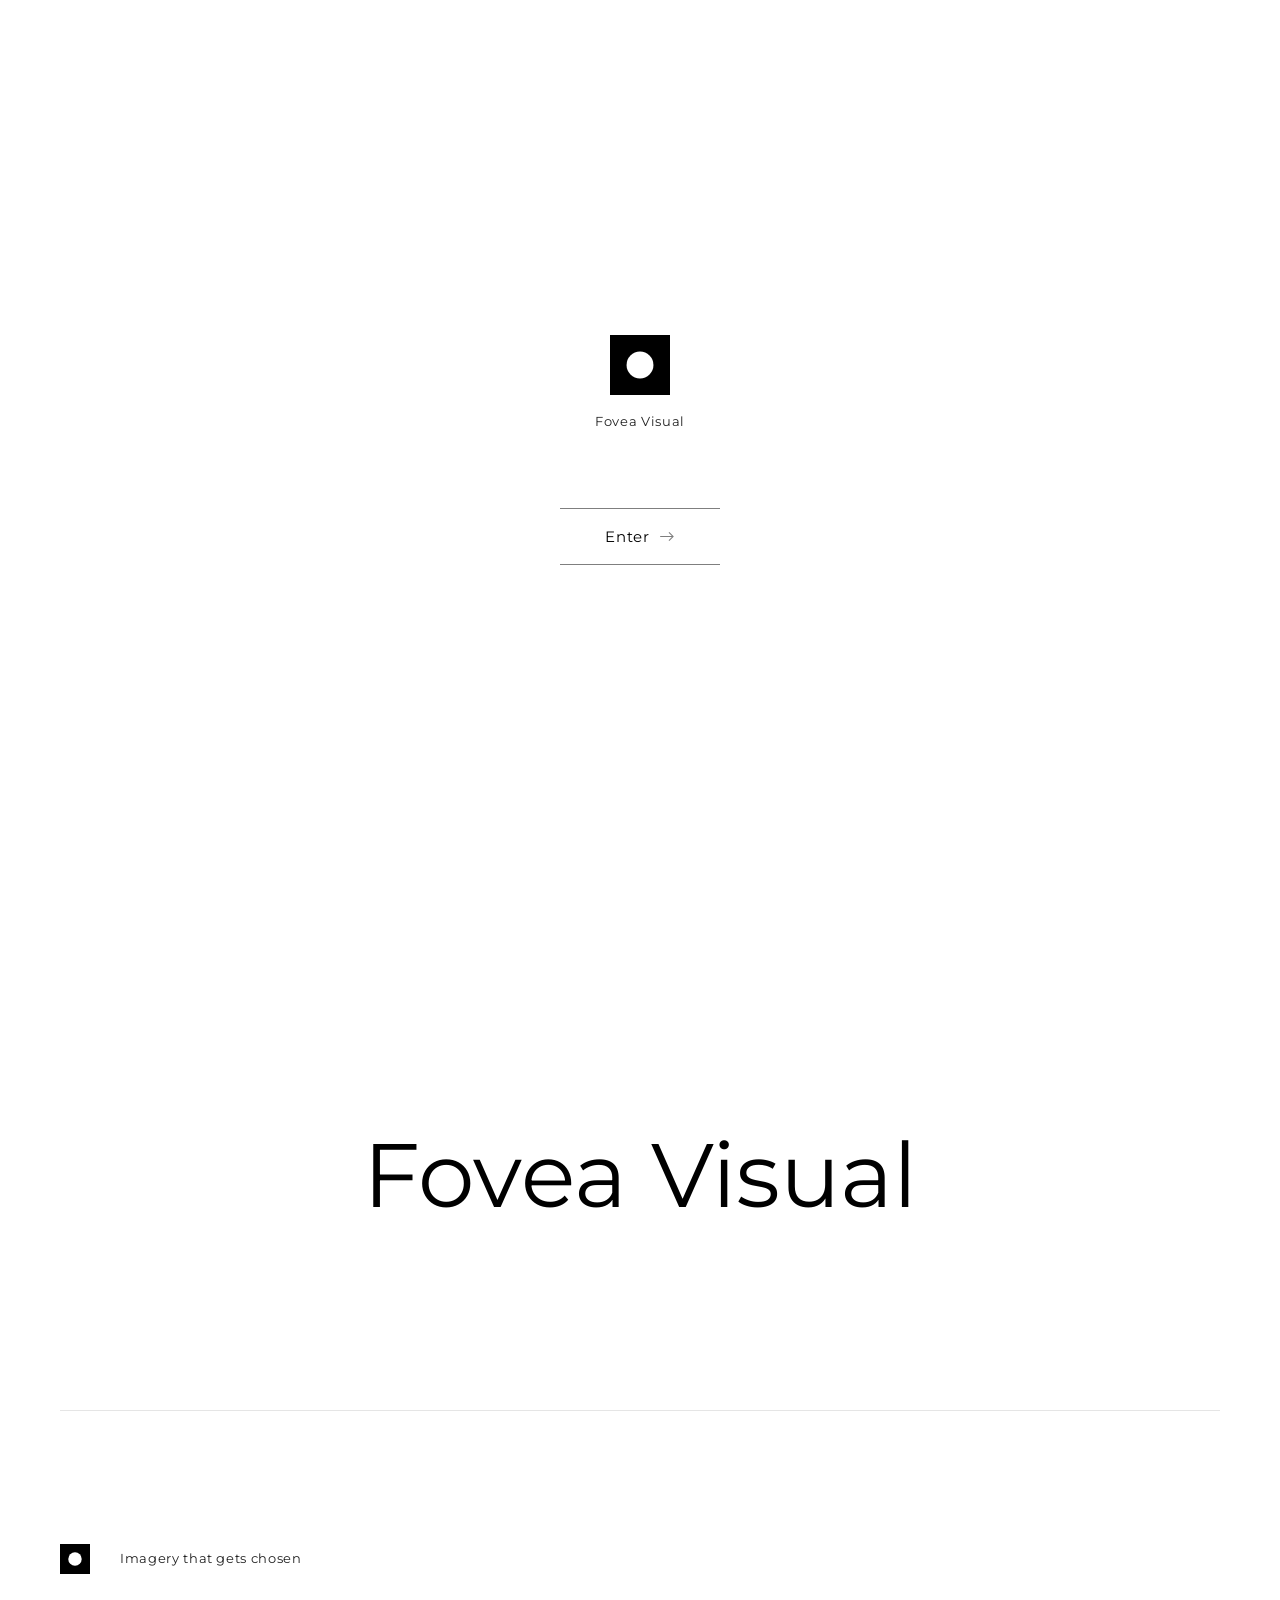
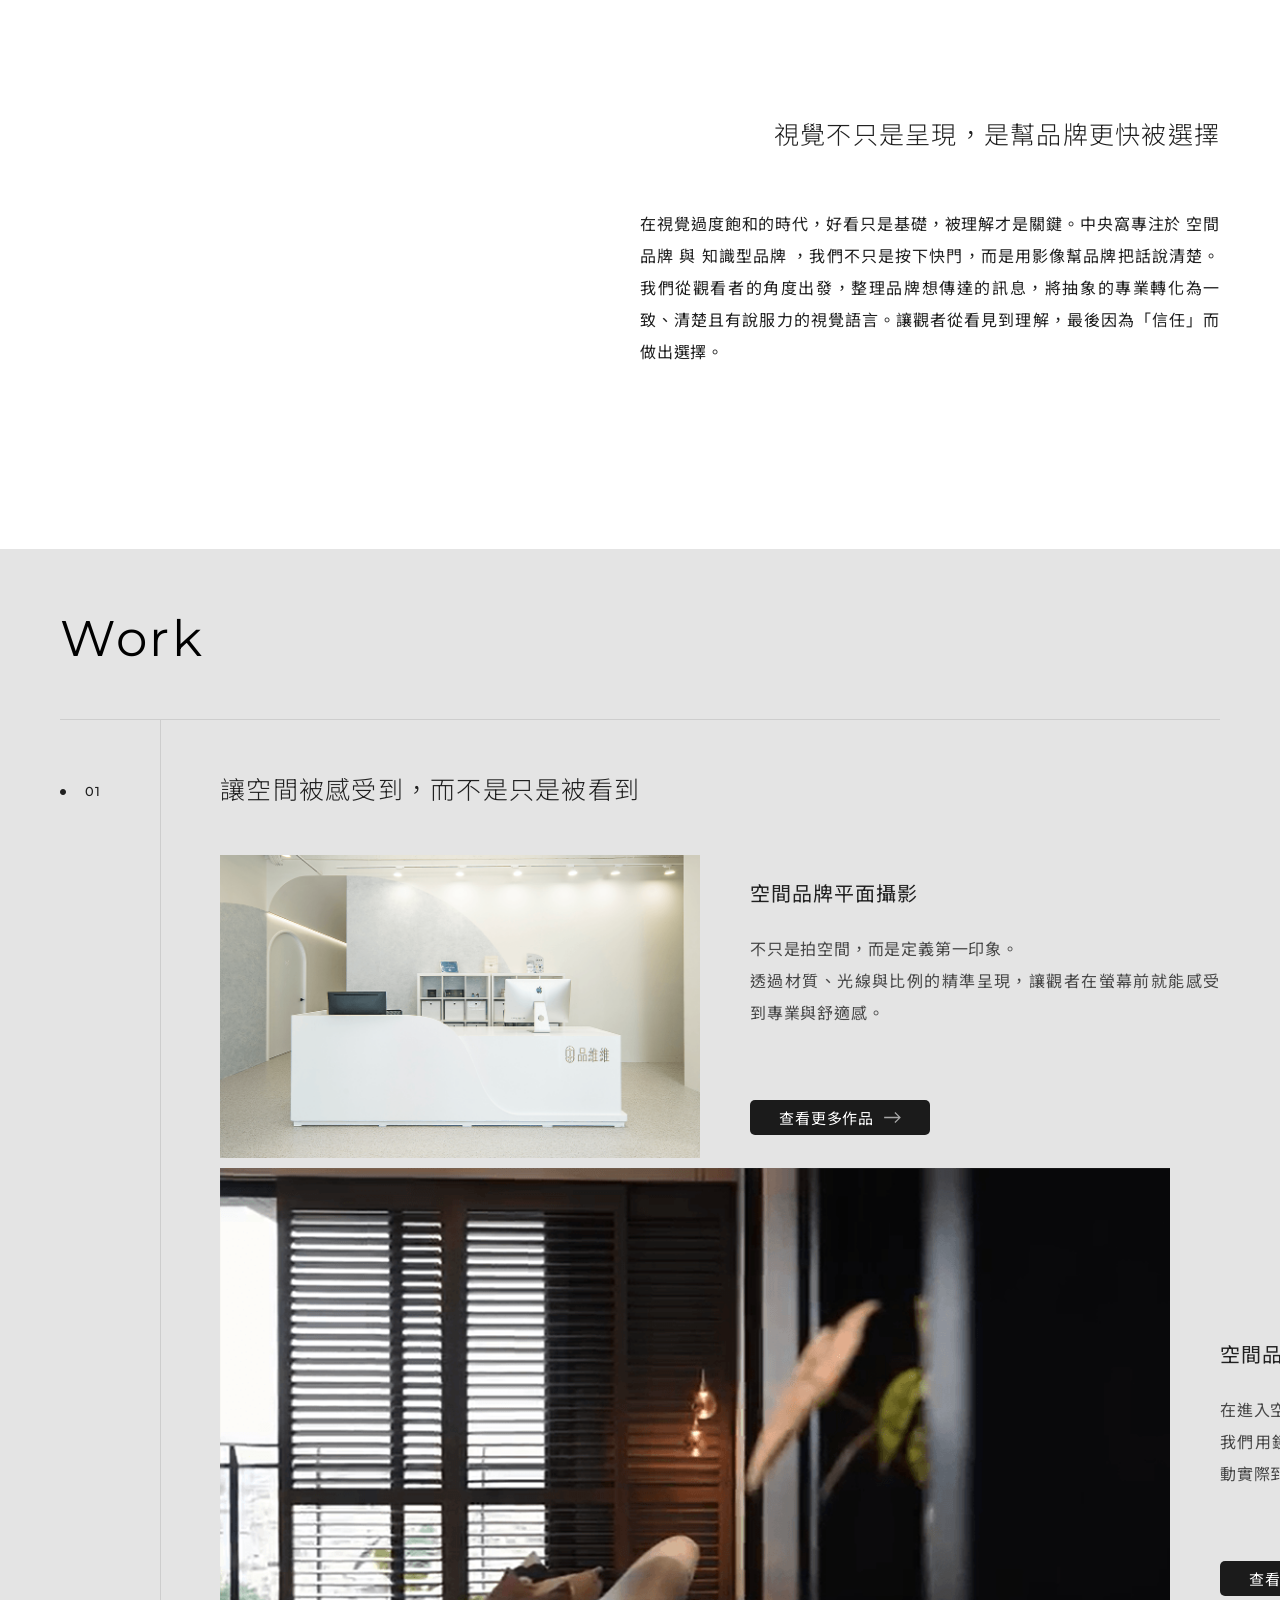
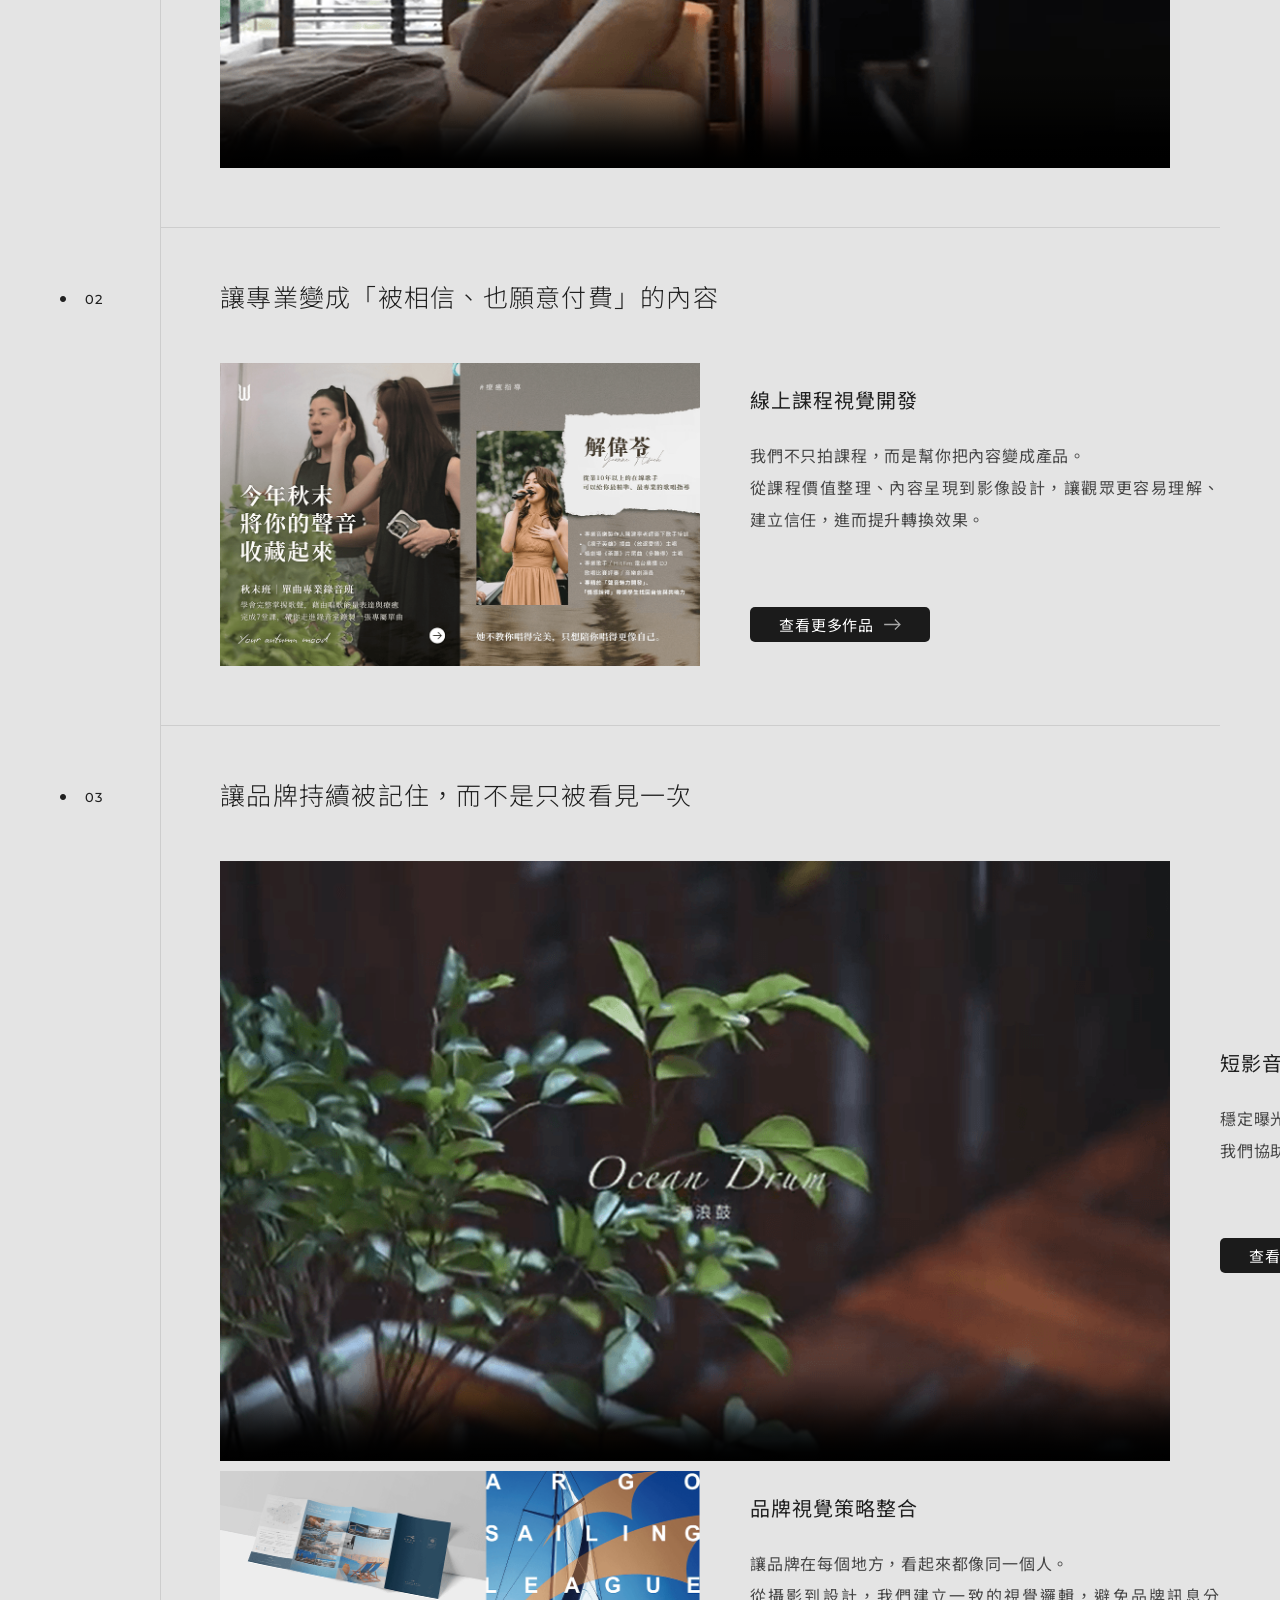
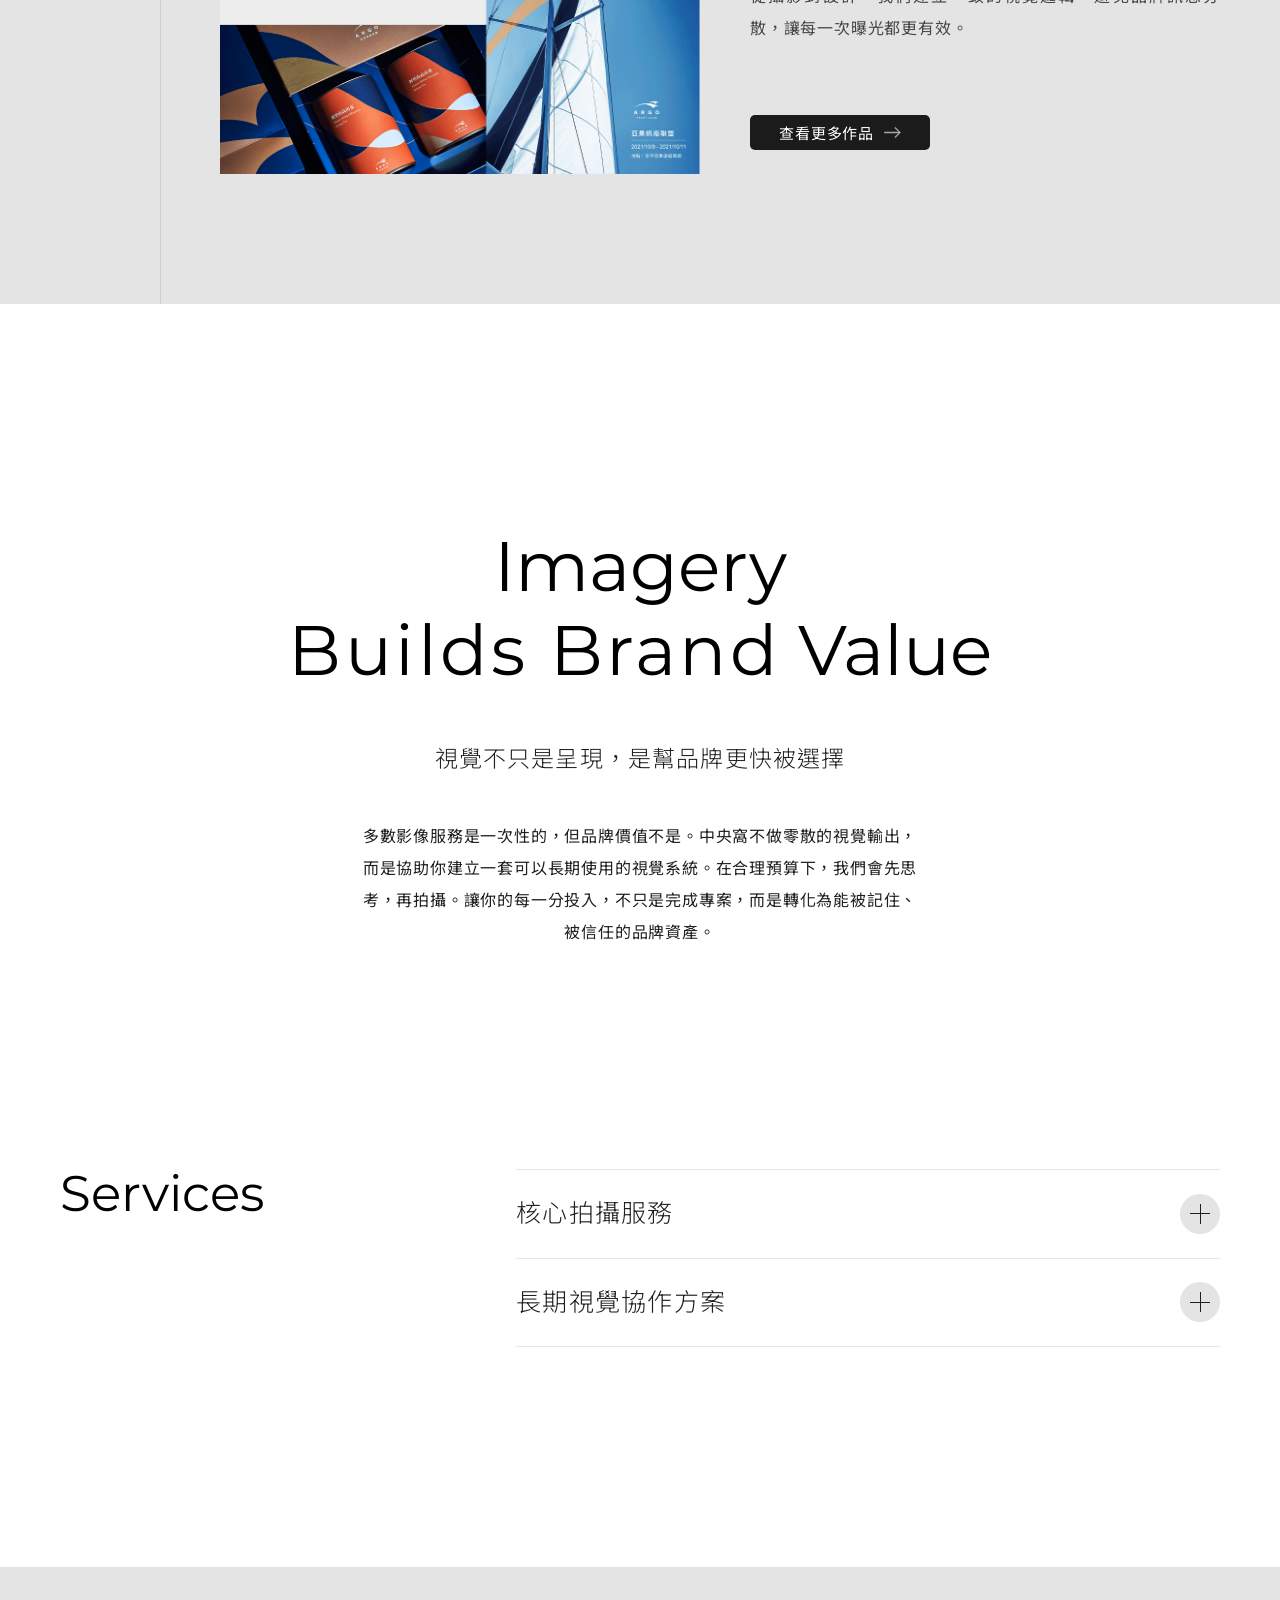
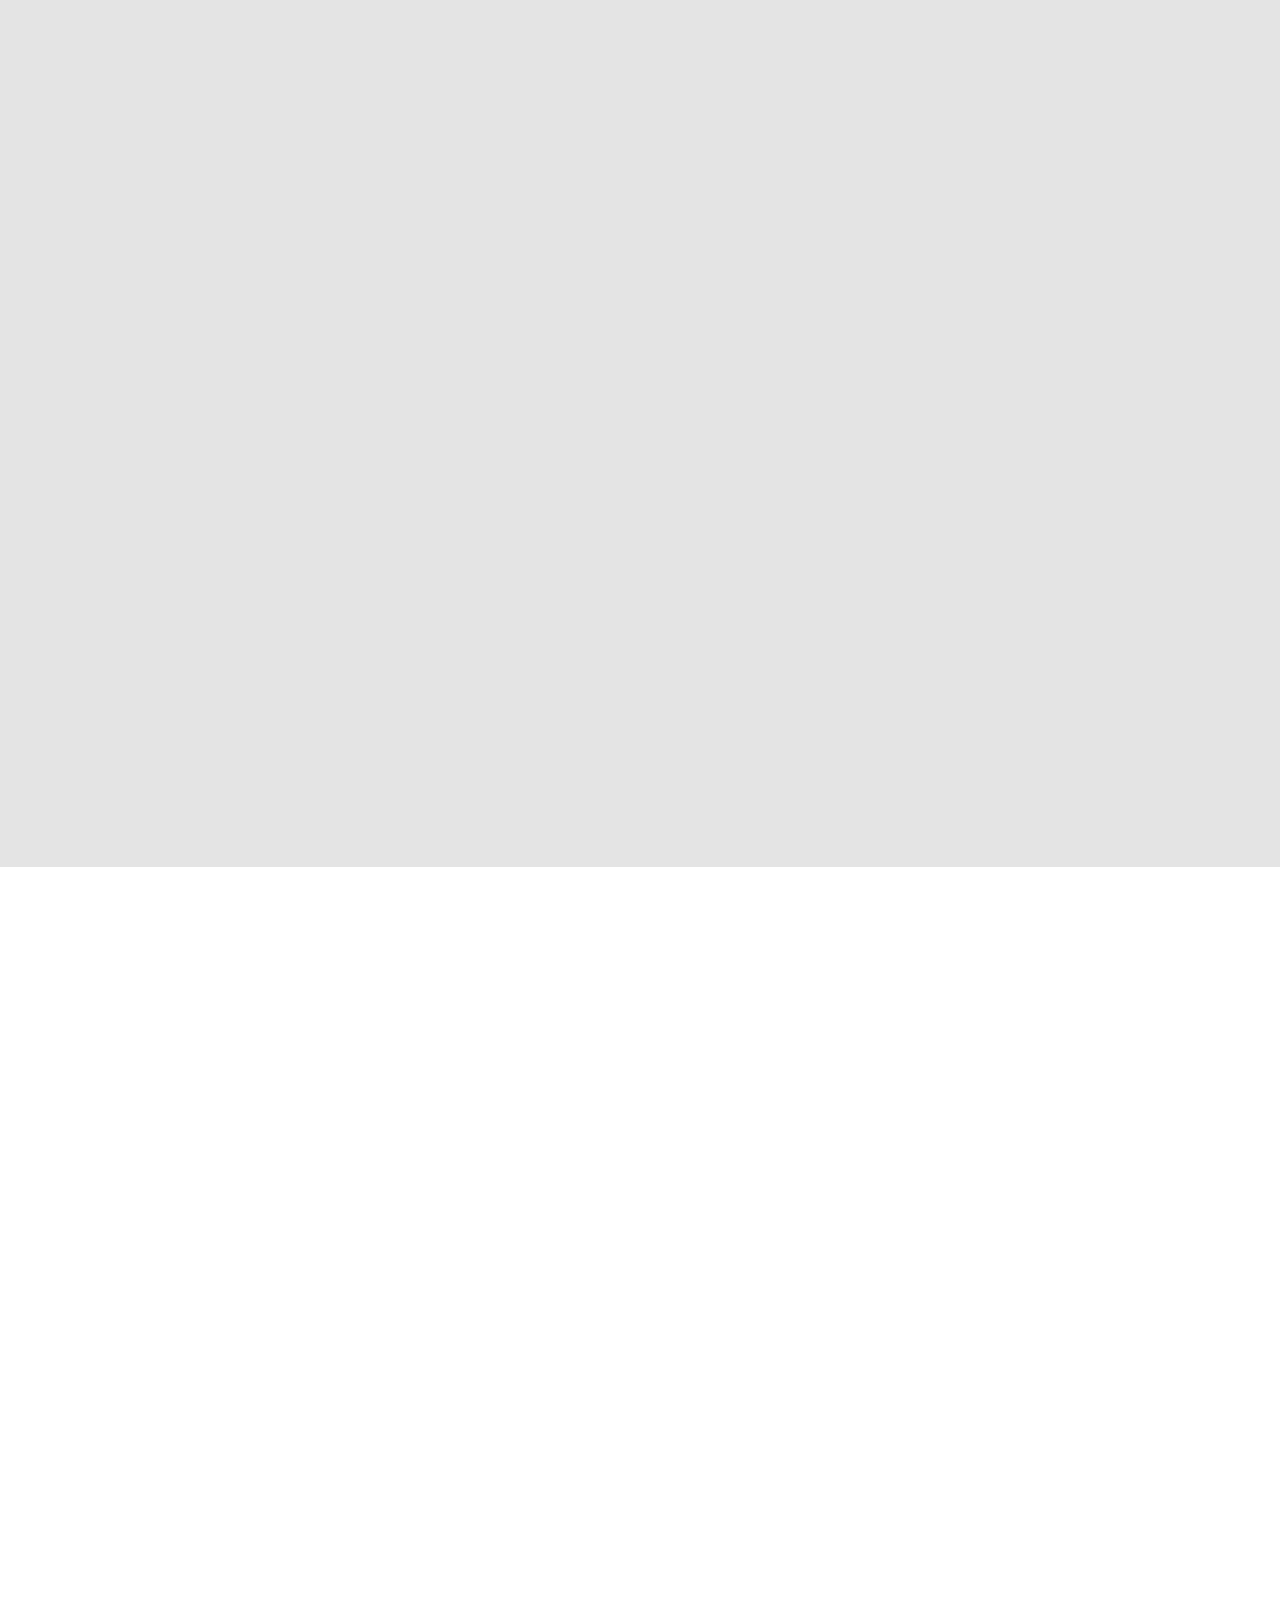
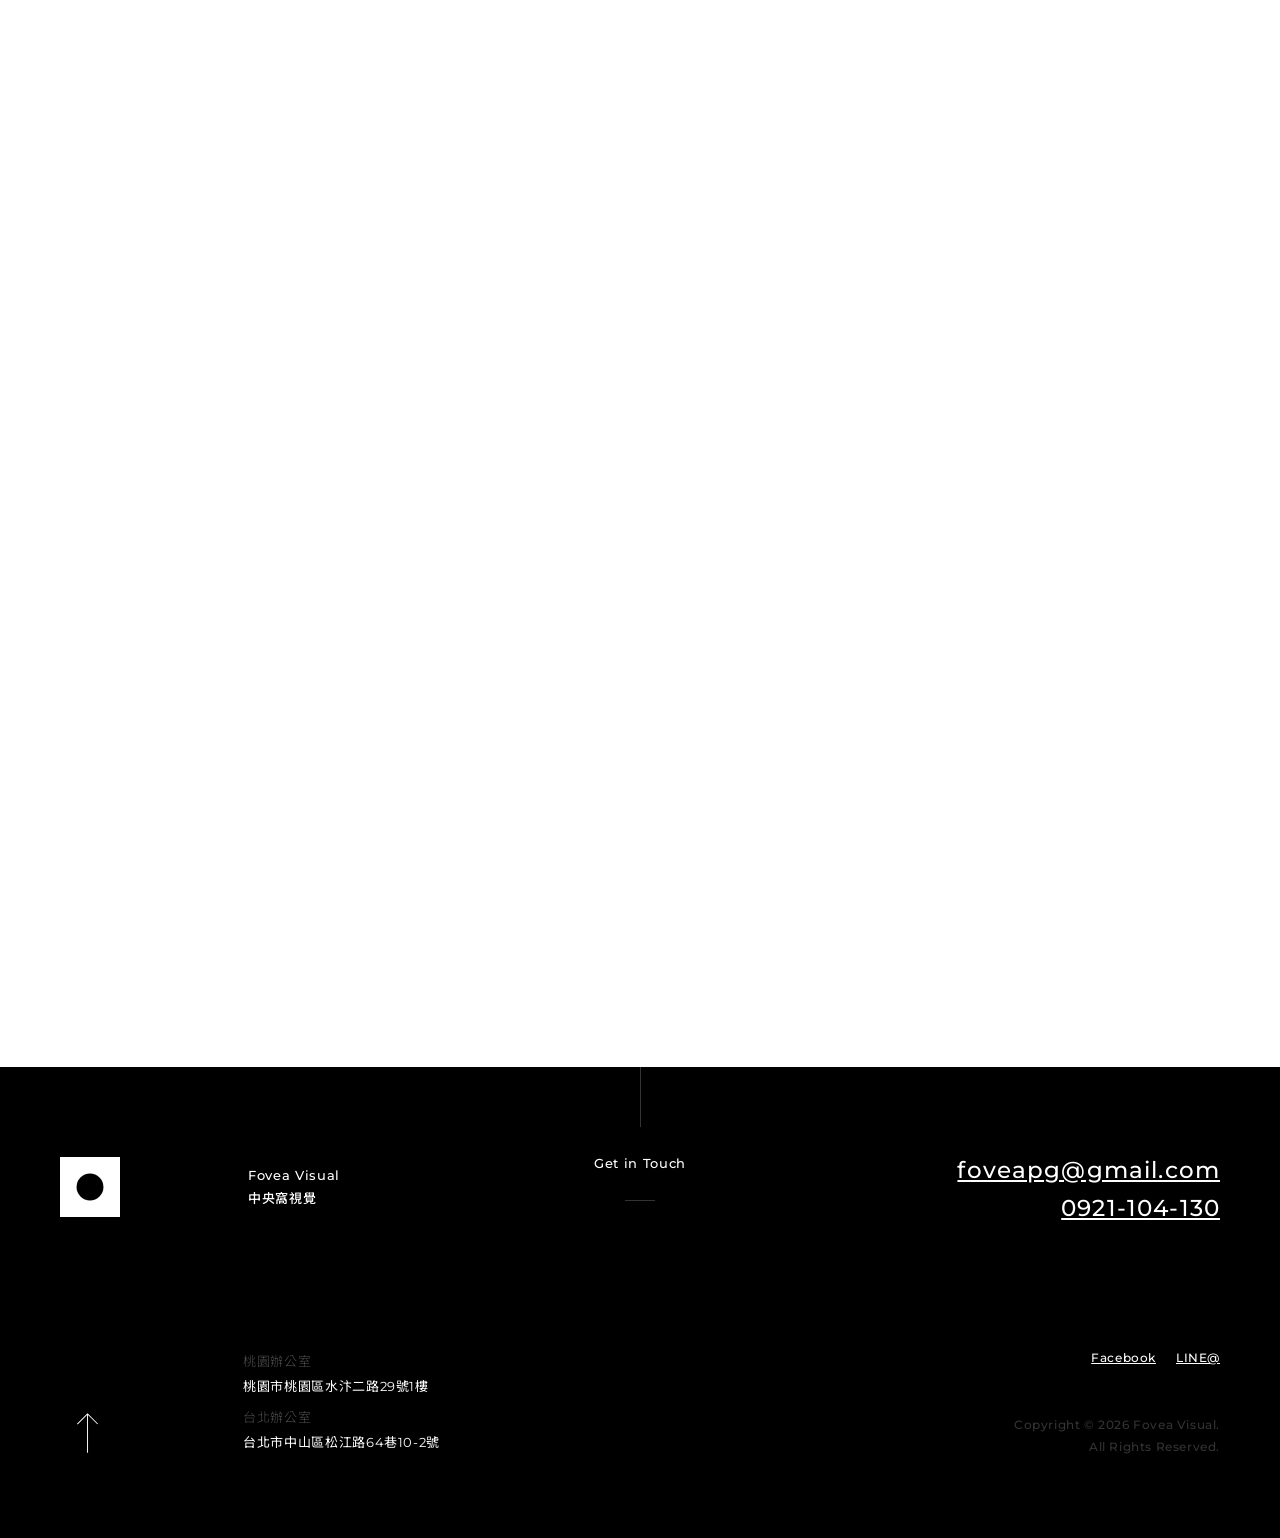
==== www/index.html @ 55f9d506 "build" ====
<!DOCTYPE html>
<html class="loading" lang="zh-Hant-TW">

<head>
    <meta charset="UTF-8">
    <meta name="viewport" content="width=device-width,initial-scale=1,maximum-scale=1,user-scalable=no">
    <meta name="robots" content="all">
    <meta http-equiv="X-UA-Compatible" content="IE=edge,chrome=1">
    <title>中央窩</title>
    <meta name="author" content="中央窩">
    <meta name="copyright" content="Copyright © 2026 Fovea Visual. All Rights Reserved.">
    <meta name="description" content="">
    <meta name="distribution" content="Taiwan">
    <meta name="geo.region" content="tw">
    <meta name="format-detection" content="telephone=no,email=no,adress=no">
    <meta property="og:url" content="">
    <meta property="og:title" content="中央窩">
    <meta property="og:site_name" content="中央窩">
    <meta property="og:image" content="ogimage.png">
    <meta property="og:description" content="">
    <meta property="og:type" content="website">

    <!-- 預載項目 -->
    <link rel="preload" href="assets/images/common/ajax-loader.gif" as="image">
    <!-- 預載項目 end -->

    <!-- favicon頁面小圖 -->
    <link rel="icon" href="favicon.ico">
    <link rel="shortcut icon" href="favicon.ico">
    <link rel="apple-touch-icon" sizes="192x192" href="apple-touch-icon.jpg">
    <!-- favicon頁面小圖 end -->

    <!-- CSS -->
    <!-- font -->
    <link rel="stylesheet" href="assets/css/font/Montserrat.css">
    <link rel="stylesheet" href="assets/css/font/NotoSansTC_split.css">
    <!-- animate -->
    <link rel="stylesheet" href="assets/css/common/animate.css">
    <!-- slick -->
    <link rel="stylesheet" href="assets/css/plugin/slick.css">
    <link rel="stylesheet" href="assets/css/plugin/slick-theme.css">
    <!-- 共用屬性 -->
    <link rel="stylesheet" href="assets/css/common/public.css">
    <link rel="stylesheet" href="assets/css/common/crumb.css">
    <link rel="stylesheet" href="assets/css/common/button.css">
    <link rel="stylesheet" href="assets/css/common/title.css">
    <link rel="stylesheet" href="assets/css/common/lightbox.css">
    <link rel="stylesheet" href="assets/css/common/header.css">

    <!-- 當前頁面 -->
    <link rel="stylesheet" href="assets/css/index.css">
    <!-- CSS end -->
</head>

<body>
    <!-- 頁首 -->
    <header>
        <nav class="navbar">
            <input id="mainmenuCheck" class="c-toggleBox" type="checkbox" aria-hidden="true">
            <!--logo-->
            <a class="logo" href="./" title="中央窩">
                <img src="assets/images/common/logo.svg" alt="中央窩" width="30" height="30" fetchpriority="high">
            </a>

            <!-- 英文標題 -->
            <p class="navbar__en">Fovea Visual</p>

            <!-- 中文標題 -->
            <h1 class="navbar__title">中央窩視覺</h1>

            <!--主選單背景-->
            <label class="mainMenuBg" for="mainmenuCheck"></label>

            <!--主選單容器-->
            <div class="mainMenuBox">
                <label class="mainMenuClose" for="mainmenuCheck"></label>
                <!--主選單-->
                <ul class="mainMenu">
                    <li class="mainMenu__item pc-hie">
                        <a class="mainMenu__item__link j-anchor-bt" href="#top" title="首頁">
                            <span class="en">Home</span>
                            <span class="zh">首頁</span>
                        </a>
                    </li>
                    <li class="mainMenu__item">
                        <a class="mainMenu__item__link j-anchor-bt" href="#about" title="關於中央窩">
                            <span class="en">About Fovea</span>
                            <span class="zh">關於中央窩</span>
                        </a>
                    </li>
                    <li class="mainMenu__item">
                        <a class="mainMenu__item__link j-anchor-bt" href="#work" title="作品集">
                            <span class="en">Works</span>
                            <span class="zh">作品集</span>
                        </a>
                    </li>
                    <li class="mainMenu__item">
                        <a class="mainMenu__item__link j-anchor-bt" href="#service" title="服務與方案">
                            <span class="en">Services</span>
                            <span class="zh">服務與方案</span>
                        </a>
                    </li>
                    <li class="mainMenu__item">
                        <a class="mainMenu__item__link j-anchor-bt" href="#contact" title="聯絡我們">
                            <span class="en">Contact</span>
                            <span class="zh">聯絡我們</span>
                        </a>
                    </li>
                </ul>
            </div>

            <!--主選單切換鈕-->
            <label class="navbt" for="mainmenuCheck" aria-labelledby="main menu toggle"></label>
        </nav>
    </header>

    <!-- loading -->
    <div class="c-loading j-loading">
        <div class="c-loading-content">
            <picture class="c-loading-logo">
                <img src="assets/images/common/logo.svg" alt="中央窩" width="60" height="60" loading="lazy">
            </picture>
            <p class="c-loading-text">Fovea Visual</p>
            <button class="c-loading-enter j-loading-bt" type="button">Enter</button>
        </div>
    </div>

    <main>
        <!-- banner -->
        <div class="banner j-banner wow">
            <div id="top" class="c-anchor j-anchor"></div>
            <!-- 背景 -->
            <div class="c-banner-bg">
                <div class="c-banner-bg__box">
                    <div class="c-banner-media">
                        <video data-autoplay="1" poster="assets/images/index/index_banner_post01.png" muted playsinline>
                            <source src="assets/video/index/index_banner_video01.webm" type="video/webm">
                            <source src="assets/video/index/index_banner_video01.png" type="video/mp4">
                        </video>
                    </div>
                    <picture class="c-banner-media">
                        <source srcset="assets/images/index/index_banner_pic01.webp" type="image/webp">
                        <img src="assets/images/index/index_banner_pic01.png" alt="中央窩" width="384" height="292"
                            loading="lazy">
                    </picture>
                    <div class="c-banner-media">
                        <video data-autoplay="1" poster="assets/images/index/index_banner_post02.png" muted playsinline>
                            <source src="assets/video/index/index_banner_video02.webm" type="video/webm">
                            <source src="assets/video/index/index_banner_video02.png" type="video/mp4">
                        </video>
                    </div>
                    <picture class="c-banner-media">
                        <source srcset="assets/images/index/index_banner_pic02.webp" type="image/webp">
                        <img src="assets/images/index/index_banner_pic02.png" alt="中央窩" width="606" height="404"
                            loading="lazy">
                    </picture>
                    <picture class="c-banner-media">
                        <source srcset="assets/images/index/index_banner_pic03.webp" type="image/webp">
                        <img src="assets/images/index/index_banner_pic03.png" alt="中央窩" width="426" height="627"
                            loading="lazy">
                    </picture>
                    <picture class="c-banner-media">
                        <source srcset="assets/images/index/index_banner_pic04.webp" type="image/webp">
                        <img src="assets/images/index/index_banner_pic04.png" alt="中央窩" width="400" height="600"
                            loading="lazy">
                    </picture>
                    <picture class="c-banner-media">
                        <source srcset="assets/images/index/index_banner_pic05.webp" type="image/webp">
                        <img src="assets/images/index/index_banner_pic05.png" alt="中央窩" width="650" height="427"
                            loading="lazy">
                    </picture>
                    <div class="c-banner-media">
                        <video data-autoplay="1" poster="assets/images/index/index_banner_post03.png" muted playsinline>
                            <source src="assets/video/index/index_banner_video03.webm" type="video/webm">
                            <source src="assets/video/index/index_banner_video03.png" type="video/mp4">
                        </video>                    
                    </div>
                    <picture class="c-banner-media">
                        <source srcset="assets/images/index/index_banner_pic06.webp" type="image/webp">
                        <img src="assets/images/index/index_banner_pic06.png" alt="中央窩" width="797" height="534"
                            loading="lazy">
                    </picture>
                    <picture class="c-banner-media">
                        <source srcset="assets/images/index/index_banner_pic07.webp" type="image/webp">
                        <img src="assets/images/index/index_banner_pic07.png" alt="中央窩" width="600" height="400"
                            loading="lazy">
                    </picture>
                    <div class="c-banner-media">
                        <video data-autoplay="1" poster="assets/images/index/index_banner_post04.png" muted playsinline>
                            <source src="assets/video/index/index_banner_video04.webm" type="video/webm">
                            <source src="assets/video/index/index_banner_video04.png" type="video/mp4">
                        </video>                      
                    </div>
                    <picture class="c-banner-media">
                        <source srcset="assets/images/index/index_banner_pic08.webp" type="image/webp">
                        <img src="assets/images/index/index_banner_pic08.png" alt="中央窩" width="400" height="600"
                            loading="lazy">
                    </picture>
                    <picture class="c-banner-media">
                        <source srcset="assets/images/index/index_banner_pic09.webp" type="image/webp">
                        <img src="assets/images/index/index_banner_pic09.png" alt="中央窩" width="1020" height="680"
                            loading="lazy">
                    </picture>
                    <picture class="c-banner-media">
                        <source srcset="assets/images/index/index_banner_pic10.webp" type="image/webp">
                        <img src="assets/images/index/index_banner_pic10.png" alt="中央窩" width="734" height="471"
                            loading="lazy">
                    </picture>
                    <div class="c-banner-media">
                        <video data-autoplay="1" poster="assets/images/index/index_banner_post05.png" muted playsinline>
                            <source src="assets/video/index/index_banner_video05.webm" type="video/webm">
                            <source src="assets/video/index/index_banner_video05.png" type="video/mp4">
                        </video>                          
                    </div>
                </div>
            </div>

            <!-- 文案 -->
            <div class="banner-content">
                <p class="banner-content__title">Fovea</p>
                <p class="banner-content__text">視覺不只是呈現，是幫品牌更快被選擇</p>
                <a class="banner-content__link j-anchor-bt" href="#work" title="作品集">Works</a>
            </div>
        </div>

        <!-- 關於中央窩 -->
        <div class="about">
            <p class="about-main wow">Fovea Visual</p>
            <div class="about__inner">
                <div id="about" class="c-anchor j-anchor"></div>
                <p class="about-title wow">Imagery that gets chosen</p>
                <div class="about-content wow">
                    <p class="about-content__title">視覺不只是呈現，是幫品牌<span class="c-inlineBlock">更快被選擇</span></p>
                    <p class="c-text">在視覺過度飽和的時代，好看只是基礎，被理解才是關鍵。中央窩專注於 空間品牌 與 知識型品牌
                        ，我們不只是按下快門，而是用影像幫品牌把話說清楚。我們從觀看者的角度出發，整理品牌想傳達的訊息，將抽象的專業轉化為一致、清楚且有說服力的視覺語言。讓觀者從看見到理解，最後因為「信任」而做出選擇。
                    </p>
                </div>
            </div>
        </div>

        <!-- 作品集 -->
        <div class="work">
            <div id="work" class="c-anchor j-anchor"></div>
            <div class="work__inner">
                <p class="work-title wow">Work</p>
                <div class="work-list">
                    <div class="work-list__box wow">
                        <h2 class="work-list__box__title wow">讓空間被感受到，而不是只是被看到</h2>
                        <div class="work-list__box__item wow">
                            <picture class="work-list__box__item__media">
                                <source srcset="assets/images/index/index_work_pic01_01.webp" type="image/webp">
                                <img src="assets/images/index/index_work_pic01_01.png" alt="空間品牌平面攝影" width="990"
                                    height="625" loading="lazy">
                            </picture>
                            <div class="work-list__box__item__content">
                                <h3 class="work-list__box__item__content__title">空間品牌平面攝影</h3>
                                <p class="c-text">
                                    不只是拍空間，而是定義第一印象。
                                    <br>透過材質、光線與比例的精準呈現，讓觀者在螢幕前就能感受到專業與舒適感。
                                </p>
                                <a class="c-bt-next work-list__box__item__content__bt" href="#" title="查看更多作品"
                                    target="_blank" rel="noreferrer noopener"><span>查看更多作品</span></a>
                            </div>
                        </div>
                        <div class="work-list__box__item wow">
                            <video class="work-list__box__item__media" poster="assets/images/index/index_work_pic01_02.png" controls playsinline>
                                <source src="assets/video/index/index_work_video01_02.webm" type="video/webm">
                                <source src="assets/video/index/index_work_video01_02.png" type="video/mp4">
                            </video>                            
                            <div class="work-list__box__item__content">
                                <h3 class="work-list__box__item__content__title">空間品牌動態影像</h3>
                                <p class="c-text">
                                    在進入空間前，就先完成一場體驗。
                                    <br>我們用鏡頭與節奏，引導觀者理解動線與氛圍，讓畫面成為推動實際到訪的關鍵。
                                </p>
                                <a class="c-bt-next work-list__box__item__content__bt" href="#" title="查看更多作品"
                                    target="_blank" rel="noreferrer noopener"><span>查看更多作品</span></a>
                            </div>
                        </div>
                    </div>
                    <div class="work-list__box wow">
                        <h2 class="work-list__box__title wow">讓專業變成「被相信、也願意付費」的內容</h2>
                        <div class="work-list__box__item wow">
                            <picture class="work-list__box__item__media">
                                <source srcset="assets/images/index/index_work_pic02_01.webp" type="image/webp">
                                <img src="assets/images/index/index_work_pic02_01.png" alt="線上課程視覺開發" width="990"
                                    height="625" loading="lazy">
                            </picture>
                            <div class="work-list__box__item__content">
                                <h3 class="work-list__box__item__content__title">線上課程視覺開發</h3>
                                <p class="c-text">
                                    我們不只拍課程，而是幫你把內容變成產品。
                                    <br>從課程價值整理、內容呈現到影像設計，讓觀眾更容易理解、建立信任，進而提升轉換效果。
                                </p>
                                <a class="c-bt-next work-list__box__item__content__bt" href="#" title="查看更多作品"
                                    target="_blank" rel="noreferrer noopener"><span>查看更多作品</span></a>
                            </div>
                        </div>
                    </div>
                    <div class="work-list__box wow">
                        <h2 class="work-list__box__title wow">讓品牌持續被記住，而不是只被看見一次</h2>
                        <div class="work-list__box__item wow">
                            <video class="work-list__box__item__media" poster="assets/images/index/index_work_pic03_01.png" controls playsinline>
                                <source src="assets/video/index/index_work_video03_01.webm" type="video/webm">
                                <source src="assets/video/index/index_work_video03_01.png" type="video/mp4">
                            </video>
                            <div class="work-list__box__item__content">
                                <h3 class="work-list__box__item__content__title">短影音品牌協作</h3>
                                <p class="c-text">
                                    穩定曝光，比一次爆紅更有價值。
                                    <br>我們協助品牌持續產出內容，讓信任在日常中慢慢累積。
                                </p>
                                <a class="c-bt-next work-list__box__item__content__bt" href="#" title="查看更多作品"
                                    target="_blank" rel="noreferrer noopener"><span>查看更多作品</span></a>
                            </div>
                        </div>
                        <div class="work-list__box__item wow">
                            <picture class="work-list__box__item__media">
                                <source srcset="assets/images/index/index_work_pic03_02.webp" type="image/webp">
                                <img src="assets/images/index/index_work_pic03_02.png" alt="品牌視覺策略整合" width="990"
                                    height="625" loading="lazy">
                            </picture>
                            <div class="work-list__box__item__content">
                                <h3 class="work-list__box__item__content__title">品牌視覺策略整合</h3>
                                <p class="c-text">
                                    讓品牌在每個地方，看起來都像同一個人。
                                    <br>從攝影到設計，我們建立一致的視覺邏輯，避免品牌訊息分散，讓每一次曝光都更有效。
                                </p>
                                <a class="c-bt-next work-list__box__item__content__bt" href="#" title="查看更多作品"
                                    target="_blank" rel="noreferrer noopener"><span>查看更多作品</span></a>
                            </div>
                        </div>
                    </div>
                </div>
            </div>
        </div>

        <!-- 品牌價值 -->
        <div class="brand wow">
            <p class="brand__title">Imagery <span class="c-inlineBlock">Builds Brand</span> Value</p>
            <p class="brand__sub">視覺不只是呈現，是幫品牌<span class="c-inlineBlock">更快被選擇</span></p>
            <p class="c-text">
                多數影像服務是一次性的，但品牌價值不是。中央窩不做零散的視覺輸出，而是協助你建立一套可以長期使用的視覺系統。在合理預算下，我們會先思考，再拍攝。讓你的每一分投入，不只是完成專案，而是轉化為能被記住、被信任的品牌資產。
            </p>
        </div>

        <!-- 服務與方案 -->
        <div class="service wow j-service">
            <div id="service" class="c-anchor j-anchor"></div>

            <!-- 標題 -->
            <p class="service-title">Services</p>

            <!-- 服務內容列表 -->
            <div class="service-box">
                <div class="service-item j-service-item">
                    <h2 class="service-item__bt j-service-bt">核心拍攝服務</h2>
                    <div class="c-slide">
                        <div class="c-slide__inner">
                            <div class="service-content">
                                <picture class="service-icon">
                                    <img src="assets/images/index/index_service_pic01.svg" alt="核心拍攝服務" width="220"
                                        height="220" loading="lazy">
                                </picture>
                                <div class="service-plan">
                                    <div class="service-plan__item">
                                        <h3 class="service-plan__item__title">空間品牌平面攝影</h3>
                                        <p class="service-plan__item__price">
                                            <span class="dollar">NT$</span> 20,000 <span class="unit">/ 件 起</span>
                                        </p>
                                    </div>
                                    <div class="service-plan__item">
                                        <h3 class="service-plan__item__title">空間品牌動態影像</h3>
                                        <p class="service-plan__item__price">
                                            <span class="dollar">NT$</span> 30,000 <span class="unit">/ 件 起</span>
                                        </p>
                                    </div>
                                    <div class="service-plan__item">
                                        <h3 class="service-plan__item__title">線上課程視覺開發方案</h3>
                                        <p class="service-plan__item__price">
                                            <span class="dollar">NT$</span> 60,000 <span class="unit">/ 件 起</span>
                                        </p>
                                    </div>
                                </div>
                            </div>
                        </div>
                    </div>
                    <picture class="service-icon j-service-icon">
                        <img src="assets/images/index/index_service_pic01.svg" alt="核心拍攝服務" width="220" height="220"
                            loading="lazy">
                    </picture>
                </div>
                <div class="service-item j-service-item">
                    <h2 class="service-item__bt j-service-bt">長期視覺協作方案</h2>
                    <div class="c-slide">
                        <div class="c-slide__inner">
                            <div class="service-content">
                                <picture class="service-icon">
                                    <img src="assets/images/index/index_service_pic02.svg" alt="長期視覺協作方案" width="220"
                                        height="220" loading="lazy">
                                </picture>
                                <div class="service-plan">
                                    <div class="service-plan__item">
                                        <h3 class="service-plan__item__title">短影音品牌協作</h3>
                                        <p class="service-plan__item__price">
                                            <span class="dollar">NT$</span> 30,000 <span class="unit">/ 月 起</span>
                                        </p>
                                    </div>
                                    <div class="service-plan__item">
                                        <h3 class="service-plan__item__title">品牌視覺策略整合</h3>
                                        <p class="service-plan__item__price">
                                            <span class="dollar">NT$</span> 30,000 <span class="unit">/ 月 起</span>
                                        </p>
                                    </div>
                                </div>
                            </div>
                        </div>
                    </div>
                    <picture class="service-icon j-service-icon">
                        <img src="assets/images/index/index_service_pic02.svg" alt="長期視覺協作方案" width="220" height="220"
                            loading="lazy">
                    </picture>
                </div>
            </div>
        </div>

        <!-- slogan-->
        <div class="slogan j-parallax">
            <div class="slogan__inner j-parallax-sticky">
                <div class="slogan-content">
                    <picture class="slogan-content__logo">
                        <img src="assets/images/common/logo_gray.svg" alt="中央窩" width="100" height="100" loading="lazy">
                    </picture>
                    <p class="slogan-content__title">Let’s Create More Possibilities</p>
                    <p class="slogan-content__text">讓我們一起創造更多可能性</p>
                </div>
            </div>
        </div>
    </main>

    <!-- 頁尾 -->
    <footer>
        <div id="contact" class="c-anchor j-anchor"></div>
        <div class="footer__inner wow">
            <div class="footer-box">
                <p class="footer-touch">Get in Touch</p>
                <div class="footer-contact">
                    <a class="footer-contact__link" href="mailto:foveapg@gmail.com" title="來信至中央窩" target="_blank"
                        rel="noreferrer noopener">foveapg@gmail.com</a>
                    <a class="footer-contact__link" href="tel:0921104130" title="來電至中央窩" target="_blank"
                        rel="noreferrer noopener">0921-104-130</a>
                </div>
                <div class="footer-logo">
                    <picture class="footer-logo__main">
                        <img src="assets/images/common/logo.svg" alt="中央窩" width="60" height="60" loading="lazy">
                    </picture>
                    <p class="footer-logo__text">
                        Fovea Visual
                        <br>中央窩視覺
                    </p>
                </div>
            </div>
            <div class="footer-box">
                <button class="footer-scrollToTop j-goToTop" title="返回頂部" type="button"></button>
                <div class="footer-address">
                    <div class="footer-address__item">
                        <p class="footer-address__item__title">桃園辦公室</p>
                        <p class="footer-address__item__text">桃園市桃園區水汴二路29號1樓</p>
                    </div>
                    <div class="footer-address__item">
                        <p class="footer-address__item__title">台北辦公室</p>
                        <p class="footer-address__item__text">台北市中山區松江路64巷10-2號</p>
                    </div>
                </div>
                <div class="footer-bottom">
                    <div class="footer-sns">
                        <a class="footer-sns__item" href="https://www.facebook.com/foveapg" title="中央窩 Facebook"
                            target="_blank" rel="noreferrer noopener">Facebook</a>
                        <a class="footer-sns__item" href="https://line.me/R/ti/p/%40uxl1512q" title="中央窩官方 Line"
                            target="_blank" rel="noreferrer noopener">LINE@</a>
                    </div>
                    <p class="footer-copright">
                        Copyright © 2026 Fovea Visual.
                        <br>All Rights Reserved.
                    </p>
                </div>
            </div>
        </div>
    </footer>
    <!--dialog-->
    <!-- <div class="c-lightbox j-lightbox" data-lightbox="dialog">
        <div class="c-lightbox__inner">
            <div class="c-lightbox__inner__message j-lightbox-dialog">
                <button class="c-close j-lightbox-close" title="關閉視窗" type="button"></button>
                <div class="c-lightbox__inner__message__box">
                    <div class="c-lightbox__inner__message__box__icon j-dialog-icon"></div>
                    <p class="c-lightbox__inner__message__box__sub j-dialog-sub"></p>
                    <p class="c-lightbox__inner__message__box__title j-dialog-title"></p>
                    <p class="c-lightbox__inner__message__box__text j-dialog-content"></p>
                    <div class="c-lightbox__inner__message__box__btGroup">
                        <button class="c-bt-gray c-lightbox__inner__message__box__btGroup__bt j-dialog-callback2"
                            type="button"><span>取消</span></button>
                        <button class="c-bt-yellow c-lightbox__inner__message__box__btGroup__bt j-dialog-callback1"
                            type="button"><span>確定</span></button>
                    </div>
                </div>
            </div>
        </div>
    </div> -->

    <!-- css -->
    <link rel="stylesheet" href="assets/css/common/footer.css">

    <!-- JS -->
    <!-- lib -->
    <script src="assets/js/lib/jquery-3.7.1.min.js"></script>
    <script src="assets/js/lib/core.js"></script>
    <!-- plugin -->
    <!-- <script src="assets/js/plugin/slick1.9.0.min.js"></script>
    <script src="assets/js/plugin/slick-plugin.js"></script> -->
    <!-- common -->
    <script src="assets/js/common/common.js"></script>
    <script>
        let isFirst = sessionStorage.getItem('is_first') === null ? '1' : '0';
        isFirst = +isFirst;
        jQuery(function () {
            /* loading */
            let $html = jQuery('html');
            if (isFirst) {
                $html.addClass('ready');
            } else {
                $html.removeClass('loading');
                jQuery('.j-loading').remove();
            }

            $html.on('click', '.j-loading-bt', function () {
                $html.removeClass('loading');
                sessionStorage.setItem('is_first', 0);
            });

            /* banner滑鼠位置偵測 */
            if (!touchSupport) {
                let isBannerVisible = false;
                observable.init({
                    target: '.j-banner',
                    onEnter: (el) => {
                        isBannerVisible = true;
                    },
                    onLeave: (el) => {
                        isBannerVisible = false;
                    }
                });

                window.addEventListener('pointermove', function (e) {
                    if (991 >= window.innerWidth) return;
                    if (!isBannerVisible) return;
                    let $banner = jQuery('.j-banner')[0],
                        rect = $banner.getBoundingClientRect(),
                        centerX = rect.width / 2,
                        centerY = rect.height / 2,
                        x = e.clientX - rect.left - centerX,
                        y = e.clientY - rect.top - centerY;

                    requestAnimationFrame(() => {
                        $banner.style.setProperty('--x', x * 1);
                        $banner.style.setProperty('--y', y * 2.1);
                    });
                });
            }

            /* 服務項目展開收合 */
            jQuery('.j-service').on('click', '.j-service-bt', function () {
                jQuery(this).closest('.j-service-item').toggleClass('active');
            });

            /* 服務項目icon位置 */
            jQuery('.j-service').on('mousemove', '.j-service-bt', function (e) {
                let $this = jQuery(this);

                let $service = $this.data('service-parent');
                if (!$service) {
                    $service = $this.closest('.j-service');
                    $this.data('service-parent', $service);
                }

                if ($this.data('rafId')) cancelAnimationFrame($this.data('rafId'));

                let rafId = requestAnimationFrame(() => {
                    $service[0].style.setProperty('--iconX', e.offsetX);
                    $service[0].style.setProperty('--iconY', e.offsetY);
                });

                $this.data('rafId', rafId);
            });

            /* 操作偵測 */
            observeScroll((data) => {
                /* 滾動視差百分比回傳 */
                parallaxScroll();
            });

            ResizeHandler.init(() => {
                /* 滾動視差百分比回傳 */
                parallaxScroll();
            });
        });

        /**
         * 滾動視差百分比回傳
         *
         * @access    public
         *
         * @return    {void}
         */
        function parallaxScroll() {
            jQuery('.j-parallax').each(function () {
                let $area = jQuery(this),
                    progress = getParallaxPercent({
                        childEl: $area.find('.j-parallax-sticky'),
                        startMode: 'top'
                    });

                $area.css('--rate', progress);
            });
        }
    </script>
    <!-- JS end -->
</body>

</html>
---- www/assets/css/font/Montserrat.css ----
/*=========================================================================
 * Name    : Montserrat
 * License : SIL OPEN FONT LICENSE Version 1.1
 * URL     : https://openfontlicense.org/open-font-license-official-text/
 *=========================================================================*/
@font-face {
    font-family: 'Montserrat';
    font-display: swap;
    font-weight: 100;
    src: local('Montserrat Thin'),
        url('../../fonts/Montserrat/Montserrat-Thin.woff2') format('woff2'),
        url('../../fonts/Montserrat/Montserrat-Thin.ttf') format('truetype');
}

@font-face {
    font-family: 'Montserrat';
    font-display: swap;
    font-weight: 100;
    font-style: italic;
    src: local('Montserrat ThinItalic'),
        url('../../fonts/Montserrat/Montserrat-ThinItalic.woff2') format('woff2'),
        url('../../fonts/Montserrat/Montserrat-ThinItalic.ttf') format('truetype');
}

@font-face {
    font-family: 'Montserrat';
    font-display: swap;
    font-weight: 200;
    src: local('Montserrat ExtraLight'),
        url('../../fonts/Montserrat/Montserrat-ExtraLight.woff2') format('woff2'),
        url('../../fonts/Montserrat/Montserrat-ExtraLight.ttf') format('truetype');
}

@font-face {
    font-family: 'Montserrat';
    font-display: swap;
    font-weight: 200;
    font-style: italic;
    src: local('Montserrat ExtraLightItalic'),
        url('../../fonts/Montserrat/Montserrat-ExtraLightItalic.woff2') format('woff2'),
        url('../../fonts/Montserrat/Montserrat-ExtraLightItalic.ttf') format('truetype');
}

@font-face {
    font-family: 'Montserrat';
    font-display: swap;
    font-weight: 300;
    src: local('Montserrat Light'),
        url('../../fonts/Montserrat/Montserrat-Light.woff2') format('woff2'),
        url('../../fonts/Montserrat/Montserrat-Light.ttf') format('truetype');
}

@font-face {
    font-family: 'Montserrat';
    font-display: swap;
    font-weight: 300;
    font-style: italic;
    src: local('Montserrat LightItalic'),
        url('../../fonts/Montserrat/Montserrat-LightItalic.woff2') format('woff2'),
        url('../../fonts/Montserrat/Montserrat-LightItalic.ttf') format('truetype');
}

@font-face {
    font-family: 'Montserrat';
    font-display: swap;
    font-weight: 400;
    src: local('Montserrat Regular'),
        local('Montserrat'),
        url('../../fonts/Montserrat/Montserrat-Regular.woff2') format('woff2'),
        url('../../fonts/Montserrat/Montserrat-Regular.ttf') format('truetype');
}

@font-face {
    font-family: 'Montserrat';
    font-display: swap;
    font-weight: 400;
    font-style: italic;
    src: local('Montserrat Italic'),
        url('../../fonts/Montserrat/Montserrat-Italic.woff2') format('woff2'),
        url('../../fonts/Montserrat/Montserrat-Italic.ttf') format('truetype');
}

@font-face {
    font-family: 'Montserrat';
    font-display: swap;
    font-weight: 500;
    src: local('Montserrat Medium'),
        url('../../fonts/Montserrat/Montserrat-Medium.woff2') format('woff2'),
        url('../../fonts/Montserrat/Montserrat-Medium.ttf') format('truetype');
}

@font-face {
    font-family: 'Montserrat';
    font-display: swap;
    font-weight: 500;
    font-style: italic;
    src: local('Montserrat MediumItalic'),
        url('../../fonts/Montserrat/Montserrat-MediumItalic.woff2') format('woff2'),
        url('../../fonts/Montserrat/Montserrat-MediumItalic.ttf') format('truetype');
}

@font-face {
    font-family: 'Montserrat';
    font-display: swap;
    font-weight: 600;
    src: local('Montserrat SemiBold'),
        url('../../fonts/Montserrat/Montserrat-SemiBold.woff2') format('woff2'),
        url('../../fonts/Montserrat/Montserrat-SemiBold.ttf') format('truetype');
}

@font-face {
    font-family: 'Montserrat';
    font-display: swap;
    font-weight: 600;
    font-style: italic;
    src: local('Montserrat SemiBoldItalic'),
        url('../../fonts/Montserrat/Montserrat-SemiBoldItalic.woff2') format('woff2'),
        url('../../fonts/Montserrat/Montserrat-SemiBoldItalic.ttf') format('truetype');
}

@font-face {
    font-family: 'Montserrat';
    font-display: swap;
    font-weight: 700;
    src: local('Montserrat Bold'),
        url('../../fonts/Montserrat/Montserrat-Bold.woff2') format('woff2'),
        url('../../fonts/Montserrat/Montserrat-Bold.ttf') format('truetype');
}

@font-face {
    font-family: 'Montserrat';
    font-display: swap;
    font-weight: 700;
    font-style: italic;
    src: local('Montserrat BoldItalic'),
        url('../../fonts/Montserrat/Montserrat-BoldItalic.woff2') format('woff2'),
        url('../../fonts/Montserrat/Montserrat-BoldItalic.ttf') format('truetype');
}

@font-face {
    font-family: 'Montserrat';
    font-display: swap;
    font-weight: 800;
    src: local('Montserrat ExtraBold'),
        url('../../fonts/Montserrat/Montserrat-ExtraBold.woff2') format('woff2'),
        url('../../fonts/Montserrat/Montserrat-ExtraBold.ttf') format('truetype');
}

@font-face {
    font-family: 'Montserrat';
    font-display: swap;
    font-weight: 800;
    font-style: italic;
    src: local('Montserrat ExtraBoldItalic'),
        url('../../fonts/Montserrat/Montserrat-ExtraBoldItalic.woff2') format('woff2'),
        url('../../fonts/Montserrat/Montserrat-ExtraBoldItalic.ttf') format('truetype');
}

@font-face {
    font-family: 'Montserrat';
    font-display: swap;
    font-weight: 900;
    src: local('Montserrat Black'),
        url('../../fonts/Montserrat/Montserrat-Black.woff2') format('woff2'),
        url('../../fonts/Montserrat/Montserrat-Black.ttf') format('truetype');
}

@font-face {
    font-family: 'Montserrat';
    font-display: swap;
    font-weight: 900;
    font-style: italic;
    src: local('Montserrat BlackItalic'),
        url('../../fonts/Montserrat/Montserrat-BlackItalic.woff2') format('woff2'),
        url('../../fonts/Montserrat/Montserrat-BlackItalic.ttf') format('truetype');
}
---- www/assets/css/font/NotoSansTC_split.css ----
/*=========================================================================
 * Name    : NotoSansTC
 * License : SIL OPEN FONT LICENSE Version 1.1
 * URL     : https://openfontlicense.org/open-font-license-official-text/
 *=========================================================================*/
@font-face {
	font-family: 'NotoSansTC';
	font-display: swap;
	font-weight: 100;
	src: local('Noto Sans TC Thin');
}

@font-face {
	font-family: 'NotoSansTC';
	font-display: swap;
	font-weight: 200;
	src: local('Noto Sans TC Light');
}

@font-face {
	font-family: 'NotoSansTC';
	font-display: swap;
	font-weight: 300;
	src: local('Noto Sans TC Light');
}

@font-face {
	font-family: 'NotoSansTC';
	font-display: swap;
	font-weight: 400;
	src: local('Noto Sans TC Regular'),
		local('Noto Sans TC');
}

@font-face {
	font-family: 'NotoSansTC';
	font-display: swap;
	font-weight: 500;
	src: local('Noto Sans TC Medium');
}

@font-face {
	font-family: 'NotoSansTC';
	font-display: swap;
	font-weight: 600;
	src: local('Noto Sans TC Medium');
}

@font-face {
	font-family: 'NotoSansTC';
	font-display: swap;
	font-weight: 700;
	src: local('Noto Sans TC Bold');
}

@font-face {
	font-family: 'NotoSansTC';
	font-display: swap;
	font-weight: 800;
	src: local('Noto Sans TC Bold');
}

@font-face {
	font-family: 'NotoSansTC';
	font-display: swap;
	font-weight: 900;
	src: local('Noto Sans TC Black');
}

@font-face {
	font-family: 'NotoSansTC';
	font-style: normal;
	font-weight: 100 900;
	font-display: swap;
	src: url(../../fonts/NotoSansTC/split/NotoSansTC_0.woff2) format('woff2');
	unicode-range: U+1f921-1f930, U+1f932-1f935, U+1f937-1f939, U+1f940-1f944, U+1f947-1f94a, U+1f950-1f95f, U+1f962-1f967, U+1f969-1f96a, U+1f980-1f981, U+1f984-1f98d, U+1f990-1f992, U+1f994-1f996, U+1f9c0, U+1f9d0, U+1f9d2, U+1f9d4, U+1f9d6, U+1f9d8, U+1f9da, U+1f9dc-1f9dd, U+1f9df-1f9e2, U+1f9e5-1f9e6, U+20024, U+20487, U+20779, U+20c41, U+20c78, U+20d71, U+20e98, U+20ef9, U+2107b, U+210c1, U+22c51, U+233b4, U+24a12, U+2512b, U+2546e, U+25683, U+267cc, U+269f2, U+27657, U+282e2, U+2898d, U+29d5a, U+f0001-f0005, U+f0019, U+f009b, U+f0101-f0104, U+f012b, U+f01ba, U+f01d6, U+f0209, U+f0217, U+f0223-f0224, U+fc355, U+fe327, U+fe517, U+feb97, U+fffb4;
}

@font-face {
	font-family: 'NotoSansTC';
	font-style: normal;
	font-weight: 100 900;
	font-display: swap;
	src: url(../../fonts/NotoSansTC/split/NotoSansTC_6.woff2) format('woff2');
	unicode-range: U+ff78-ff7e, U+ff80-ff86, U+ff89-ff94, U+ff97-ff9e, U+ffb9, U+ffe0-ffe3, U+ffe9, U+ffeb, U+ffed, U+fffc, U+1d7c7, U+1f004, U+1f0cf, U+1f141-1f142, U+1f150, U+1f154, U+1f158, U+1f15b, U+1f15d-1f15e, U+1f162-1f163, U+1f170-1f171, U+1f174, U+1f177-1f178, U+1f17d-1f17f, U+1f192-1f195, U+1f197-1f19a, U+1f1e6-1f1f5, U+1f1f7-1f1ff, U+1f21a, U+1f22f, U+1f232-1f237, U+1f239-1f23a, U+1f250-1f251, U+1f300, U+1f302-1f319;
}

@font-face {
	font-family: 'NotoSansTC';
	font-style: normal;
	font-weight: 100 900;
	font-display: swap;
	src: url(../../fonts/NotoSansTC/split/NotoSansTC_7.woff2) format('woff2');
	unicode-range: U+fa0a, U+fa0c, U+fa11, U+fa17, U+fa19, U+fa1b, U+fa1d, U+fa26, U+fa2c, U+fb01, U+fdfc, U+fe0e, U+fe33-fe36, U+fe38-fe44, U+fe49-fe51, U+fe54, U+fe56-fe57, U+fe59-fe5c, U+fe5f-fe6a, U+fe8e, U+fe92-fe93, U+feae, U+fecb-fecc, U+fee0, U+feec, U+fef3, U+ff04, U+ff07, U+ff26-ff2c, U+ff31-ff32, U+ff35-ff37, U+ff39-ff3a, U+ff3c, U+ff3e-ff5b, U+ff5d, U+ff61-ff65, U+ff67-ff68, U+ff6a, U+ff6c-ff77;
}

@font-face {
	font-family: 'NotoSansTC';
	font-style: normal;
	font-weight: 100 900;
	font-display: swap;
	src: url(../../fonts/NotoSansTC/split/NotoSansTC_8.woff2) format('woff2');
	unicode-range: U+f78a-f78c, U+f78e, U+f792-f796, U+f798, U+f79c, U+f7f5, U+f812, U+f815, U+f876, U+f8f5, U+f8f8, U+f8ff, U+f901-f902, U+f904, U+f906, U+f909-f90a, U+f90f, U+f914, U+f918-f919, U+f91b, U+f91d, U+f91f, U+f923, U+f925, U+f92d-f92f, U+f934, U+f937-f938, U+f93d, U+f93f, U+f941, U+f949, U+f94c, U+f94e-f94f, U+f95a, U+f95d-f95e, U+f961-f963, U+f965-f970, U+f974, U+f976-f97a, U+f97c, U+f97e-f97f, U+f981, U+f983, U+f988, U+f98a, U+f98c, U+f98e, U+f996-f997, U+f999-f99a, U+f99c, U+f99f-f9a0, U+f9a3, U+f9a8, U+f9ad, U+f9b2-f9b6, U+f9b9-f9ba, U+f9bd-f9be, U+f9c1, U+f9c4, U+f9c7, U+f9ca, U+f9cd, U+f9d0-f9d1, U+f9d3-f9d4, U+f9d7-f9d8, U+f9dc-f9dd, U+f9df-f9e1, U+f9e4, U+f9e8-f9ea, U+f9f4, U+f9f6-f9f7, U+f9f9-f9fa, U+f9fc-fa01, U+fa03-fa04, U+fa06, U+fa08-fa09;
}

@font-face {
	font-family: 'NotoSansTC';
	font-style: normal;
	font-weight: 100 900;
	font-display: swap;
	src: url(../../fonts/NotoSansTC/split/NotoSansTC_19.woff2) format('woff2');
	unicode-range: U+9ee5, U+9ee7, U+9eee, U+9ef3-9ef4, U+9ef6-9ef7, U+9ef9, U+9efb-9efd, U+9eff, U+9f07-9f09, U+9f10, U+9f14-9f15, U+9f19, U+9f22, U+9f29, U+9f2c, U+9f2f, U+9f31, U+9f34, U+9f37, U+9f39, U+9f3d-9f3e, U+9f41, U+9f4c-9f50, U+9f54, U+9f57, U+9f59, U+9f5c, U+9f5f-9f60, U+9f62-9f63, U+9f66-9f67, U+9f6a, U+9f6c, U+9f72, U+9f76-9f77, U+9f7f, U+9f84-9f85, U+9f88, U+9f8e, U+9f91, U+9f94-9f96, U+9f98, U+9f9a-9f9b, U+9f9f-9fa0, U+9fa2, U+9fa4, U+9ff0-9fff, U+a1f4, U+a4b0-a4b1, U+a4b3, U+a9c1-a9c2, U+aa31, U+ab34, U+ac00-ac01, U+ac04, U+ac08, U+ac10-ac11, U+ac13-ac16, U+ac19, U+ac1c-ac1d, U+ac24, U+ac70-ac71, U+ac74, U+ac77-ac78, U+ac80-ac81, U+ac83, U+ac8c, U+ac90, U+aca0, U+aca8-aca9, U+acac, U+acb0, U+acb8-acb9, U+acbc-acbd, U+acc1, U+acc4, U+ace0-ace1, U+ace4, U+ace8, U+acf0-acf1, U+acf3, U+acf5, U+acfc;
}

@font-face {
	font-family: 'NotoSansTC';
	font-style: normal;
	font-weight: 100 900;
	font-display: swap;
	src: url(../../fonts/NotoSansTC/split/NotoSansTC_20.woff2) format('woff2');
	unicode-range: U+9d77, U+9d7a, U+9d7e, U+9d87, U+9d89, U+9d8f, U+9d91-9d93, U+9d96, U+9d98, U+9d9a, U+9da1-9da2, U+9da5, U+9da9, U+9dab-9dac, U+9db1-9db2, U+9db5, U+9db9-9dbc, U+9dbf-9dc2, U+9dc4, U+9dc7-9dc9, U+9dd3, U+9dd6, U+9dd9-9dda, U+9dde-9ddf, U+9de2, U+9de5-9de6, U+9de8, U+9def-9df0, U+9df2-9df4, U+9df8, U+9dfa, U+9dfd, U+9dff, U+9e02, U+9e07, U+9e0a, U+9e11, U+9e15, U+9e18, U+9e1a-9e1b, U+9e1d-9e1e, U+9e20-9e23, U+9e25-9e26, U+9e2d, U+9e2f, U+9e33, U+9e35, U+9e3d-9e3f, U+9e42-9e43, U+9e45, U+9e48-9e4a, U+9e4c, U+9e4f, U+9e51, U+9e55, U+9e64, U+9e66, U+9e6b, U+9e6d-9e6e, U+9e70, U+9e73, U+9e75, U+9e78, U+9e80-9e83, U+9e87-9e88, U+9e8b-9e8c, U+9e90-9e91, U+9e93, U+9e96, U+9e9d, U+9ea1, U+9ea4, U+9ea6, U+9ea9-9eab, U+9ead, U+9eaf, U+9eb4, U+9eb7-9eba, U+9ebe-9ebf, U+9ecc-9ecd, U+9ed0, U+9ed2, U+9ed4, U+9ed9-9eda, U+9edc-9edd, U+9edf-9ee0, U+9ee2;
}

@font-face {
	font-family: 'NotoSansTC';
	font-style: normal;
	font-weight: 100 900;
	font-display: swap;
	src: url(../../fonts/NotoSansTC/split/NotoSansTC_21.woff2) format('woff2');
	unicode-range: U+9bf0-9bf1, U+9bf5, U+9bf7, U+9bf9, U+9bfd, U+9bff, U+9c02, U+9c06, U+9c08-9c0a, U+9c0d, U+9c10, U+9c12-9c13, U+9c15, U+9c1c, U+9c1f, U+9c21, U+9c23-9c25, U+9c28-9c29, U+9c2d-9c2e, U+9c31-9c33, U+9c35-9c37, U+9c39-9c3b, U+9c3d-9c3e, U+9c40, U+9c42, U+9c45-9c49, U+9c52, U+9c54, U+9c56, U+9c58-9c5a, U+9c5d, U+9c5f-9c60, U+9c63, U+9c67-9c68, U+9c72, U+9c75, U+9c78, U+9c7a-9c7c, U+9c7f-9c81, U+9c87-9c88, U+9c8d, U+9c91, U+9c94, U+9c97, U+9c9b, U+9ca4, U+9ca8, U+9cab, U+9cad, U+9cb1-9cb3, U+9cb6-9cb8, U+9cc4-9cc5, U+9ccc-9ccd, U+9cd5-9cd7, U+9cdd-9cdf, U+9ce7, U+9ce9, U+9cee-9cf0, U+9cf2, U+9cfc-9cfe, U+9d03, U+9d06-9d08, U+9d0e, U+9d10, U+9d12, U+9d15, U+9d17, U+9d1d-9d1f, U+9d23, U+9d2b, U+9d2f-9d30, U+9d34, U+9d37, U+9d3d, U+9d42, U+9d50, U+9d52-9d53, U+9d59, U+9d5c, U+9d5e-9d61, U+9d6a, U+9d6f-9d70;
}

@font-face {
	font-family: 'NotoSansTC';
	font-style: normal;
	font-weight: 100 900;
	font-display: swap;
	src: url(../../fonts/NotoSansTC/split/NotoSansTC_22.woff2) format('woff2');
	unicode-range: U+9a87, U+9a8a-9a8b, U+9a8f-9a91, U+9a97, U+9a9a, U+9a9e, U+9aa0-9aa1, U+9aa4-9aa5, U+9aaf-9ab1, U+9ab6-9ab7, U+9ab9-9aba, U+9abe, U+9ac0-9ac5, U+9ac8, U+9acb-9acc, U+9ace-9acf, U+9ad1, U+9ad5-9ad7, U+9ad9, U+9adf, U+9ae1, U+9ae3, U+9aea-9aeb, U+9aed, U+9aef, U+9af2, U+9af4, U+9af9, U+9afb, U+9afd, U+9b03-9b04, U+9b08, U+9b13, U+9b18, U+9b1f, U+9b22-9b23, U+9b28-9b2a, U+9b2c-9b30, U+9b32, U+9b3b, U+9b43, U+9b46-9b49, U+9b4b-9b4e, U+9b51, U+9b55, U+9b58, U+9b5b, U+9b5e-9b60, U+9b63, U+9b68-9b69, U+9b74, U+9b7d, U+9b80-9b81, U+9b83-9b84, U+9b87-9b88, U+9b8a-9b8b, U+9b8d-9b8e, U+9b90, U+9b92-9b95, U+9b97, U+9b9f-9ba0, U+9ba2-9ba3, U+9ba8, U+9bab, U+9bb0, U+9bb8, U+9bc0-9bc1, U+9bc3, U+9bc6-9bc8, U+9bd3-9bd7, U+9bd9, U+9bdb, U+9bdd, U+9be1-9be2, U+9be4-9be5, U+9be7, U+9bea, U+9bed-9bee;
}

@font-face {
	font-family: 'NotoSansTC';
	font-style: normal;
	font-weight: 100 900;
	font-display: swap;
	src: url(../../fonts/NotoSansTC/split/NotoSansTC_23.woff2) format('woff2');
	unicode-range: U+993c-9940, U+9943-9944, U+9948-994a, U+994c-994e, U+9951, U+9954, U+995c, U+995e-995f, U+9961-9962, U+9965, U+9968, U+996a, U+996d-9972, U+9975-9976, U+997a, U+997c, U+997f-9980, U+9984-9985, U+9988, U+998b, U+998d, U+998f, U+9992, U+9994-9995, U+9997-9998, U+999c, U+999e, U+99a0-99a1, U+99ab, U+99af, U+99b1, U+99b4, U+99b9, U+99c4-99c6, U+99cf, U+99d1-99d2, U+99d4, U+99d6, U+99d8-99d9, U+99df, U+99e1-99e2, U+99e9, U+99ee, U+99f0, U+99f8, U+99fb, U+9a01-9a05, U+9a0c, U+9a0f-9a13, U+9a16, U+9a1b-9a1c, U+9a20, U+9a24, U+9a28, U+9a2b, U+9a2d-9a2e, U+9a34-9a36, U+9a38, U+9a3e, U+9a40-9a44, U+9a4a, U+9a4c-9a4e, U+9a52, U+9a56, U+9a62-9a65, U+9a69-9a6b, U+9a6d, U+9a6f-9a71, U+9a73-9a74, U+9a76, U+9a78-9a79, U+9a7b-9a7c, U+9a7e-9a7f, U+9a81-9a82, U+9a84-9a86;
}

@font-face {
	font-family: 'NotoSansTC';
	font-style: normal;
	font-weight: 100 900;
	font-display: swap;
	src: url(../../fonts/NotoSansTC/split/NotoSansTC_24.woff2) format('woff2');
	unicode-range: U+97f5, U+97f9-97fa, U+97fe, U+9804, U+9807, U+980a, U+980e-980f, U+9814, U+9816, U+981a, U+981c, U+981e, U+9820-9821, U+9823, U+9826, U+9828, U+982a-982c, U+9832, U+9834-9835, U+9837, U+9839, U+983c-983d, U+9845, U+9848-9849, U+984e, U+9852-9857, U+9859-985a, U+9862-9863, U+9865, U+9870-9871, U+9873-9874, U+9877, U+987a-987f, U+9881-9882, U+9885, U+9887-988a, U+988c-988d, U+9890, U+9893, U+9896-9897, U+989a, U+989c-989e, U+98a0, U+98a4, U+98a6-98a7, U+98a9, U+98ae-98af, U+98b2-98b3, U+98b6-98b8, U+98ba-98bd, U+98bf, U+98c7-98c8, U+98ca, U+98d2-98d3, U+98d8-98da, U+98dc, U+98de, U+98e0-98e1, U+98e3, U+98e5, U+98e7-98e9, U+98eb-98ee, U+98f1, U+98f4, U+9901, U+9908-9909, U+990c, U+9911-9912, U+9914, U+9916-9917, U+991b-991c, U+991e, U+9920, U+9927, U+992b-992c, U+992e, U+9931-9933, U+9938, U+993a;
}

@font-face {
	font-family: 'NotoSansTC';
	font-style: normal;
	font-weight: 100 900;
	font-display: swap;
	src: url(../../fonts/NotoSansTC/split/NotoSansTC_25.woff2) format('woff2');
	unicode-range: U+9672, U+9674, U+967a, U+9682-9685, U+9688-9689, U+968b, U+968d, U+9695, U+9697-9698, U+969e, U+96a0-96a4, U+96a9, U+96ac, U+96ae, U+96b0, U+96b2-96b4, U+96b6-96b7, U+96b9, U+96bc-96be, U+96c3, U+96c9-96cb, U+96ce-96cf, U+96d1-96d2, U+96d8, U+96dd, U+96e9, U+96eb, U+96f0-96f1, U+96f3-96f4, U+96f9, U+96fe-96ff, U+9701-9702, U+9705, U+9708, U+970a, U+970e-9711, U+9719, U+971d, U+971f-9720, U+9728, U+972a, U+972d, U+9730, U+9733, U+973a, U+973d, U+9744, U+9746-9747, U+9749, U+9750-9751, U+9753, U+9758-9759, U+975b, U+975d, U+9763, U+9765-9766, U+9768, U+976c-976d, U+9771, U+9773, U+9776, U+977a, U+977c, U+9780, U+9784-9786, U+9788, U+978e-978f, U+9798, U+979d-979e, U+97a3, U+97a5-97a6, U+97a8, U+97ab-97ac, U+97ae, U+97b6-97b7, U+97b9, U+97bf, U+97c1, U+97c3, U+97c6, U+97c9, U+97cd, U+97d6, U+97d8-97d9, U+97dc-97de, U+97e1, U+97e6-97e7, U+97ec-97ee, U+97f0-97f1;
}

@font-face {
	font-family: 'NotoSansTC';
	font-style: normal;
	font-weight: 100 900;
	font-display: swap;
	src: url(../../fonts/NotoSansTC/split/NotoSansTC_26.woff2) format('woff2');
	unicode-range: U+9530, U+9535, U+953a-953b, U+9540-9542, U+9547, U+9549-954a, U+954d, U+9550-9551, U+9554-9556, U+955c, U+956c-956d, U+956f-9570, U+9573, U+9576, U+9578, U+9582, U+9586, U+9588, U+958e-958f, U+9599, U+959c, U+959e-959f, U+95a1-95a2, U+95a4, U+95a6-95a7, U+95aa-95ae, U+95b0, U+95b2, U+95b6, U+95b9-95bf, U+95c2-95c4, U+95c7-95c9, U+95cb-95cd, U+95d0, U+95d3-95d5, U+95d7-95d8, U+95da, U+95de, U+95e0-95e1, U+95e4-95e5, U+95ea-95eb, U+95ef-95f0, U+95f2-95f3, U+95f5, U+95f7-95fa, U+95fd, U+9600-9602, U+9607-9609, U+960e, U+9610-9611, U+9614, U+9616, U+9619-961a, U+961c-961d, U+961f, U+9621, U+9624, U+9628, U+962f, U+9633-9636, U+963c, U+9641-9643, U+9645, U+9647-9648, U+964e-964f, U+9651, U+9653-9655, U+9658, U+965b-965f, U+9661, U+9665, U+9668-9669, U+966c;
}

@font-face {
	font-family: 'NotoSansTC';
	font-style: normal;
	font-weight: 100 900;
	font-display: swap;
	src: url(../../fonts/NotoSansTC/split/NotoSansTC_27.woff2) format('woff2');
	unicode-range: U+941a, U+941c, U+941e, U+9420-9425, U+9427-942b, U+942e, U+9432-9433, U+9436, U+9438, U+943a, U+943d, U+943f-9440, U+9445, U+944a, U+944c, U+9454-9455, U+945a-945b, U+945e, U+9460, U+9462-9463, U+9468, U+946a, U+946d, U+946f, U+9471, U+9474-9477, U+9479, U+947e-9481, U+9488-948a, U+948e, U+9492-9493, U+9497, U+9499, U+949b-94a3, U+94a5-94a9, U+94ac, U+94ae-94b1, U+94b3-94b5, U+94bb-94bc, U+94be-94c3, U+94c5-94c6, U+94c9, U+94ce-94d0, U+94db-94dd, U+94e0, U+94e2-94e3, U+94e8, U+94ec-94ee, U+94f0, U+94f2, U+94f5-94f6, U+94f8, U+94fa, U+94ff-9502, U+9504-9506, U+9508, U+950b-950c, U+950f-9510, U+9519-951b, U+951d, U+951f, U+9521-9526, U+952d-952f;
}

@font-face {
	font-family: 'NotoSansTC';
	font-style: normal;
	font-weight: 100 900;
	font-display: swap;
	src: url(../../fonts/NotoSansTC/split/NotoSansTC_28.woff2) format('woff2');
	unicode-range: U+930b, U+930f, U+9312, U+9315, U+9319-931b, U+931d-931f, U+9321, U+9323-9325, U+9327-932a, U+932c-932e, U+9331-9333, U+9335, U+9338, U+933c, U+9340-9341, U+9345-9349, U+934f-9352, U+9354, U+9356-935a, U+935c-9360, U+9363-9367, U+9369-936a, U+936c, U+936e, U+9370-9371, U+9373, U+9376, U+9379-937a, U+937c, U+9385, U+9387, U+938c, U+938f, U+9394, U+9397-9398, U+939a-939b, U+939d-939e, U+93a1-93a3, U+93a6-93a7, U+93a9-93aa, U+93ac-93ad, U+93af-93b0, U+93b3-93bb, U+93bd-93be, U+93c0-93c4, U+93c7, U+93ca-93cd, U+93d0-93d1, U+93d6-93d8, U+93dc-93de, U+93e0, U+93e4, U+93e8, U+93ee, U+93f0, U+93f5, U+93f7-93f9, U+93fb, U+9403, U+9407, U+940f-9410, U+9413-9414, U+9417, U+9419;
}

@font-face {
	font-family: 'NotoSansTC';
	font-style: normal;
	font-weight: 100 900;
	font-display: swap;
	src: url(../../fonts/NotoSansTC/split/NotoSansTC_29.woff2) format('woff2');
	unicode-range: U+9208-920a, U+920d-920e, U+9210-9211, U+9217, U+9219, U+921c, U+9221, U+9224-9225, U+9227, U+922a, U+922d-922e, U+9230-9231, U+9233, U+9235-9239, U+923b, U+923d-9241, U+9244, U+9246, U+9248-9249, U+924b-9251, U+9253, U+925a, U+925d-925e, U+9262, U+9265-9267, U+926b-926d, U+926f, U+9271-9272, U+9274, U+9276, U+9278, U+927a-927c, U+927e-927f, U+9282-9283, U+9286, U+9288, U+928a, U+928d-928e, U+9291, U+9295-9296, U+9299-929b, U+929d, U+92a0-92ae, U+92b2, U+92b5-92b6, U+92bb-92bc, U+92c2-92c3, U+92c6-92cd, U+92cf-92d1, U+92d5, U+92d7, U+92d9, U+92dd, U+92df, U+92e4-92e6, U+92e8-92e9, U+92ed-92ef, U+92f1-92f3, U+92f6, U+92f9, U+92fb, U+9300-9302, U+9306;
}

@font-face {
	font-family: 'NotoSansTC';
	font-style: normal;
	font-weight: 100 900;
	font-display: swap;
	src: url(../../fonts/NotoSansTC/split/NotoSansTC_30.woff2) format('woff2');
	unicode-range: U+90e2-90e4, U+90ea-90eb, U+90ef, U+90f4, U+90f7-90f8, U+90fc, U+90fe-9100, U+9102, U+9104, U+9106, U+9112, U+9114-911a, U+911c, U+911e, U+9120, U+9122-9123, U+9129, U+912b, U+912f, U+9131-9132, U+9134, U+9136, U+9139-913a, U+9143, U+9146, U+9148-914a, U+914e-9150, U+9154, U+9156-9157, U+9159-915a, U+915d-915e, U+9161-9164, U+916b, U+916e, U+9170-9172, U+9174, U+9176, U+9179-917a, U+917f, U+9181-9182, U+9184-9186, U+918c-918e, U+9190-9191, U+9196, U+919a-919b, U+919e, U+91a1-91a4, U+91a7, U+91aa, U+91ae-91b2, U+91b4-91b5, U+91b8, U+91bd-91be, U+91c1, U+91c3, U+91c5-91c6, U+91c8-91ca, U+91d2-91d5, U+91d7, U+91d9, U+91e1, U+91e4, U+91e6-91e9, U+91ec-91ed, U+91f0-91f1, U+91f5-91fa, U+91fd, U+91ff-9201, U+9203-9207;
}

@font-face {
	font-family: 'NotoSansTC';
	font-style: normal;
	font-weight: 100 900;
	font-display: swap;
	src: url(../../fonts/NotoSansTC/split/NotoSansTC_31.woff2) format('woff2');
	unicode-range: U+8f85-8f86, U+8f88-8f8a, U+8f8d, U+8f90, U+8f93, U+8f95-8f97, U+8f99, U+8f9e-8f9f, U+8fa2, U+8fa7, U+8fa9, U+8fab, U+8fae, U+8fb3, U+8fb5-8fb6, U+8fba-8fbd, U+8fbf, U+8fc1-8fc2, U+8fc6, U+8fc8, U+8fcc-8fcd, U+8fd2-8fd3, U+8fd5, U+8fdc-8fdd, U+8fdf, U+8fe2-8fe5, U+8fe8-8fe9, U+8fed-8fee, U+8ff3, U+8ff5, U+8ff8, U+8ffa-8ffc, U+8ffe, U+9002, U+9004, U+9008, U+900a-900b, U+9011-9013, U+9016, U+901e, U+9021, U+9024, U+902d, U+902f-9030, U+9034-9036, U+9039-903b, U+9041, U+9044-9045, U+904f-9052, U+9057-9058, U+905b, U+905d, U+9061-9062, U+9065, U+9068, U+906f, U+9074, U+9079, U+907d, U+9083, U+9085, U+9087-9089, U+908b, U+9090, U+9093, U+9095, U+9097, U+9099, U+909b, U+909d-909e, U+90a0-90a2, U+90ac, U+90af-90b0, U+90b2-90b4, U+90b6, U+90b9, U+90bb, U+90bd-90be, U+90c3-90c5, U+90c7, U+90d1, U+90d4-90d5, U+90d7, U+90db-90df;
}

@font-face {
	font-family: 'NotoSansTC';
	font-style: normal;
	font-weight: 100 900;
	font-display: swap;
	src: url(../../fonts/NotoSansTC/split/NotoSansTC_32.woff2) format('woff2');
	unicode-range: U+8e30-8e31, U+8e35, U+8e39, U+8e3c-8e3d, U+8e40-8e42, U+8e47, U+8e49-8e4e, U+8e50, U+8e53-8e55, U+8e59-8e5b, U+8e60, U+8e62-8e63, U+8e67, U+8e69, U+8e6c-8e6d, U+8e6f, U+8e74, U+8e76, U+8e7a-8e7c, U+8e82, U+8e84-8e85, U+8e87, U+8e89-8e8b, U+8e8f-8e95, U+8e99-8e9a, U+8e9d-8e9e, U+8ea1, U+8ea3, U+8ea5-8ea6, U+8eaa, U+8eac-8ead, U+8eaf-8eb1, U+8eb9, U+8ebc, U+8ebe, U+8ec6, U+8ecb, U+8ecf, U+8ed1, U+8ed4, U+8ed7, U+8eda-8edb, U+8ee2, U+8ee8, U+8eeb, U+8ef2, U+8ef9-8efe, U+8f05, U+8f07-8f08, U+8f0a-8f0c, U+8f12-8f13, U+8f17, U+8f19-8f1a, U+8f1c, U+8f1e-8f1f, U+8f25-8f26, U+8f2d, U+8f30, U+8f33, U+8f36, U+8f3e, U+8f40-8f42, U+8f45-8f47, U+8f4d, U+8f54-8f55, U+8f5d, U+8f61-8f62, U+8f64, U+8f67-8f69, U+8f6d-8f72, U+8f74, U+8f76, U+8f7b-8f7c, U+8f7f, U+8f83-8f84;
}

@font-face {
	font-family: 'NotoSansTC';
	font-style: normal;
	font-weight: 100 900;
	font-display: swap;
	src: url(../../fonts/NotoSansTC/split/NotoSansTC_33.woff2) format('woff2');
	unicode-range: U+8ce1, U+8ce8, U+8ceb, U+8cf0, U+8cf8, U+8cfb, U+8cfe, U+8d04, U+8d07, U+8d0b, U+8d0d, U+8d10, U+8d12-8d14, U+8d17, U+8d1b-8d1f, U+8d21-8d26, U+8d29-8d2c, U+8d2e-8d32, U+8d34-8d35, U+8d37-8d38, U+8d3a-8d3c, U+8d3e-8d3f, U+8d41-8d43, U+8d48, U+8d4b-8d4c, U+8d4e-8d50, U+8d54, U+8d56, U+8d58, U+8d5a-8d5b, U+8d5f-8d60, U+8d62-8d63, U+8d66-8d69, U+8d6c-8d6e, U+8d73, U+8d75-8d76, U+8d7b, U+8d7d, U+8d84, U+8d8b, U+8d90-8d91, U+8d94, U+8d96, U+8d9c, U+8dab, U+8daf, U+8db2, U+8db5, U+8db7, U+8dba, U+8dbc, U+8dbf, U+8dc2-8dc3, U+8dc6, U+8dcb, U+8dce-8dd0, U+8dd6-8dd7, U+8dda-8ddb, U+8de3-8de4, U+8de9, U+8deb-8dec, U+8df1, U+8df5-8df7, U+8dfa-8dfd, U+8e05, U+8e08-8e0a, U+8e0e, U+8e14, U+8e16, U+8e18, U+8e1d-8e21, U+8e23, U+8e26-8e28, U+8e2a-8e2b, U+8e2d-8e2e;
}

@font-face {
	font-family: 'NotoSansTC';
	font-style: normal;
	font-weight: 100 900;
	font-display: swap;
	src: url(../../fonts/NotoSansTC/split/NotoSansTC_34.woff2) format('woff2');
	unicode-range: U+8b9c, U+8b9e-8b9f, U+8ba3, U+8ba5, U+8ba7, U+8baa, U+8bad, U+8bb2-8bb4, U+8bb6-8bb9, U+8bbc-8bbd, U+8bbf-8bc0, U+8bc3, U+8bc5, U+8bc8-8bcb, U+8bcf, U+8bd1, U+8bd7-8bdc, U+8bde-8be1, U+8be3, U+8be5, U+8be7, U+8be9, U+8beb-8bec, U+8bef, U+8bf1-8bf2, U+8bf5-8bf6, U+8bf8, U+8bfa, U+8bfd-8bfe, U+8c01-8c02, U+8c05, U+8c08, U+8c0a-8c11, U+8c13-8c15, U+8c18-8c1c, U+8c1f, U+8c23-8c29, U+8c2c-8c2d, U+8c31, U+8c34, U+8c36, U+8c39, U+8c3f, U+8c47, U+8c49-8c4c, U+8c4f, U+8c51, U+8c55, U+8c62, U+8c68, U+8c73, U+8c78, U+8c7a-8c7c, U+8c82, U+8c85, U+8c89-8c8a, U+8c8d-8c8e, U+8c90, U+8c94, U+8c98-8c99, U+8ca3-8ca4, U+8cad-8cb0, U+8cb2, U+8cb9-8cba, U+8cbd, U+8cc1-8cc2, U+8cc4-8cc5, U+8ccf-8cd2, U+8cd4-8cd5, U+8cd9-8cdb;
}

@font-face {
	font-family: 'NotoSansTC';
	font-style: normal;
	font-weight: 100 900;
	font-display: swap;
	src: url(../../fonts/NotoSansTC/split/NotoSansTC_35.woff2) format('woff2');
	unicode-range: U+8a1b, U+8a22, U+8a25, U+8a27, U+8a2b, U+8a33, U+8a36, U+8a38, U+8a3d-8a3e, U+8a41, U+8a45-8a46, U+8a48, U+8a4e, U+8a51-8a52, U+8a54, U+8a56-8a58, U+8a5b, U+8a5d, U+8a61, U+8a63, U+8a67, U+8a6a-8a6c, U+8a70, U+8a74-8a76, U+8a7a-8a7c, U+8a82, U+8a84-8a86, U+8a89, U+8a8f-8a92, U+8a94, U+8a9a, U+8aa1, U+8aa3, U+8aa5, U+8aa7-8aa8, U+8aad, U+8ab1, U+8ab6, U+8abe, U+8ac2, U+8ac4, U+8ac6, U+8ac9, U+8acc-8acf, U+8ad1, U+8adb, U+8add-8ae2, U+8ae4, U+8ae6, U+8aea-8aeb, U+8aed, U+8af1-8af6, U+8afa, U+8afc, U+8b01, U+8b04-8b05, U+8b07, U+8b0b-8b0d, U+8b0f-8b10, U+8b13-8b14, U+8b16, U+8b1a, U+8b1c, U+8b21-8b22, U+8b26, U+8b28, U+8b2b, U+8b2e, U+8b33, U+8b41, U+8b46, U+8b4c-8b4f, U+8b53-8b54, U+8b56, U+8b59, U+8b5e-8b60, U+8b64, U+8b6a-8b6d, U+8b72, U+8b7e, U+8b83, U+8b89, U+8b8c, U+8b8e, U+8b90, U+8b92, U+8b95-8b96, U+8b99;
}

@font-face {
	font-family: 'NotoSansTC';
	font-style: normal;
	font-weight: 100 900;
	font-display: swap;
	src: url(../../fonts/NotoSansTC/split/NotoSansTC_36.woff2) format('woff2');
	unicode-range: U+88b7-88b8, U+88bc-88be, U+88c0, U+88c4, U+88c6-88c7, U+88c9-88cc, U+88ce, U+88d2, U+88d6, U+88d8, U+88db, U+88df, U+88e4, U+88e8-88e9, U+88ec, U+88ef-88f1, U+88f3-88f5, U+88fc, U+88fe, U+8900, U+8902, U+8906, U+890a-890c, U+8912-8915, U+8918-891a, U+891f, U+8921, U+8923, U+8925, U+892a-892b, U+892d, U+8930, U+8933, U+8935-8936, U+8938, U+893d, U+8941-8943, U+8946-8947, U+8949, U+894c-894d, U+8956-8957, U+8959, U+895c, U+895e-8960, U+8964, U+8966, U+896c, U+8971, U+8974, U+897b, U+897e, U+8980, U+8982-8983, U+8987-8988, U+898a, U+898c, U+8991, U+8994-8995, U+8997-8998, U+899a, U+899c, U+89a1, U+89a4-89a7, U+89a9, U+89ac, U+89af, U+89b2-89b3, U+89b7, U+89bb, U+89bf, U+89c5, U+89c9-89ca, U+89d1, U+89d4-89d5, U+89da, U+89dc-89de, U+89e5-89e7, U+89ed, U+89f1, U+89f3-89f4, U+89f6, U+89ff, U+8a01, U+8a03, U+8a07, U+8a09, U+8a0c, U+8a0f-8a12, U+8a16;
}

@font-face {
	font-family: 'NotoSansTC';
	font-style: normal;
	font-weight: 100 900;
	font-display: swap;
	src: url(../../fonts/NotoSansTC/split/NotoSansTC_37.woff2) format('woff2');
	unicode-range: U+8763-8765, U+8768, U+876a, U+876c-8770, U+8772, U+8777, U+877a-877b, U+877d, U+8781, U+8784-8785, U+8788, U+878b, U+8793, U+8797-8798, U+879f, U+87a3, U+87a8, U+87ab-87ad, U+87af, U+87b3, U+87b5, U+87b9, U+87bb, U+87bd-87c0, U+87c4-87c8, U+87ca-87cc, U+87ce, U+87d2, U+87db-87dc, U+87e0-87e1, U+87e3, U+87e5, U+87e7, U+87ea-87eb, U+87ee-87ef, U+87f3-87f4, U+87f6-87f7, U+87fe, U+8802-8806, U+880a-880b, U+880e, U+8810-8811, U+8813, U+8815-8816, U+881b, U+8821, U+8823, U+8827, U+8831-8832, U+8835, U+8839-883a, U+883c, U+8844-8846, U+884a, U+884e, U+8852, U+8854-8856, U+8859-885a, U+885e, U+8862, U+8864-8865, U+8869-886a, U+886c-886e, U+8871-8872, U+8875, U+8879, U+887d-887f, U+8882, U+8884-8885, U+8888, U+8890, U+8892-8893, U+8897-8898, U+889a-889c, U+889e, U+88a2, U+88a4, U+88a8, U+88aa, U+88ad-88ae, U+88b1, U+88b4;
}

@font-face {
	font-family: 'NotoSansTC';
	font-style: normal;
	font-weight: 100 900;
	font-display: swap;
	src: url(../../fonts/NotoSansTC/split/NotoSansTC_38.woff2) format('woff2');
	unicode-range: U+8621-8622, U+8627, U+8629-862a, U+8634-8636, U+8638, U+863a, U+863c, U+8640, U+8642, U+8646, U+864c-864d, U+864f, U+8651-8654, U+8657, U+8659-865a, U+865c, U+8662, U+866b-866c, U+866f-8671, U+8673, U+8677, U+867a-867b, U+867d-867e, U+8680-8682, U+868b-868d, U+8693-8696, U+869a, U+869c-869d, U+86a1, U+86a3-86a4, U+86a7-86aa, U+86af-86b1, U+86b3-86b4, U+86b6, U+86b9-86ba, U+86c0-86c2, U+86c4, U+86c6, U+86c9-86ca, U+86cc-86ce, U+86d0, U+86d3-86d4, U+86de-86df, U+86e9, U+86ed-86f0, U+86f3, U+86f8-86fc, U+86fe, U+8703, U+8706-870a, U+870d-870e, U+8711-8712, U+8715, U+8717, U+8719-871a, U+871e, U+8721-8723, U+8725, U+8728-8729, U+872e, U+8731, U+8734, U+8737, U+873a, U+873e-8740, U+8742, U+8747, U+8749, U+874b-874c, U+874e-874f, U+8753, U+8757-8758, U+875d, U+875f, U+8761-8762;
}

@font-face {
	font-family: 'NotoSansTC';
	font-style: normal;
	font-weight: 100 900;
	font-display: swap;
	src: url(../../fonts/NotoSansTC/split/NotoSansTC_39.woff2) format('woff2');
	unicode-range: U+84c0, U+84c2, U+84c6-84c7, U+84ca, U+84cd-84d2, U+84d6, U+84dd, U+84df, U+84e2, U+84e6-84e8, U+84ea, U+84ef-84f0, U+84f3-84f4, U+84f7, U+84fa, U+84fc-84fd, U+84ff-8500, U+8506, U+850c, U+8511, U+8515, U+8517, U+851d-851f, U+8524, U+852b, U+852f, U+8532, U+8534-8535, U+8537-8538, U+853a, U+853c, U+853e, U+8541-8542, U+8545, U+8548, U+854b, U+854d-854e, U+8552-8553, U+8555-8558, U+855a, U+855e, U+8561-8565, U+8568, U+856a-856c, U+856f, U+8574, U+8577-857b, U+8580-8581, U+8585-8586, U+858a, U+858c, U+858f-8590, U+8594, U+8597-8599, U+859c, U+859f, U+85a1-85a2, U+85a4, U+85a8, U+85ab-85ac, U+85ae, U+85b3-85b4, U+85b7, U+85b9-85ba, U+85bd-85be, U+85c1-85c2, U+85cb, U+85ce, U+85d0, U+85d3, U+85d5, U+85dc, U+85e0, U+85e6, U+85e8, U+85ea, U+85ed, U+85f4, U+85f6-85f7, U+85f9-85fa, U+85ff, U+8602, U+8604-8605, U+8610, U+8616-8618, U+861a, U+861e;
}

@font-face {
	font-family: 'NotoSansTC';
	font-style: normal;
	font-weight: 100 900;
	font-display: swap;
	src: url(../../fonts/NotoSansTC/split/NotoSansTC_40.woff2) format('woff2');
	unicode-range: U+8380, U+8383, U+8385-8386, U+8392, U+8394-8395, U+8398-8399, U+839b-839c, U+83a0, U+83a2, U+83a4, U+83a7-83aa, U+83af-83b5, U+83b7, U+83b9-83ba, U+83bc-83c0, U+83c2, U+83c4-83c5, U+83c8-83c9, U+83cb, U+83ce-83cf, U+83d1, U+83d4-83d6, U+83d8, U+83dd, U+83df, U+83e1-83e2, U+83e5, U+83ea-83eb, U+83f0, U+83f3-83f4, U+83f9, U+83fb-83fe, U+8406-8407, U+840b, U+840f, U+8411, U+8413, U+8418, U+841b-841d, U+8420-8421, U+8423-8424, U+8426-8429, U+842b, U+842d-842e, U+8432-8433, U+8435, U+8437-8439, U+843b-843c, U+843e, U+8445-8447, U+844e, U+8451-8452, U+8456, U+8459-845a, U+845c, U+845f, U+8462, U+8466-8467, U+846d, U+846f-8471, U+8473-8474, U+8476-8478, U+847a, U+8484, U+848b, U+848d-848e, U+8493-8494, U+8497, U+849d, U+849f, U+84a1, U+84a8, U+84af, U+84b1, U+84b4, U+84b9-84bb, U+84bd-84bf;
}

@font-face {
	font-family: 'NotoSansTC';
	font-style: normal;
	font-weight: 100 900;
	font-display: swap;
	src: url(../../fonts/NotoSansTC/split/NotoSansTC_41.woff2) format('woff2');
	unicode-range: U+827d, U+827f, U+8283-8284, U+8288-828a, U+828d-8291, U+8293-8294, U+8298, U+829a-829c, U+829e-82a4, U+82a6-82ab, U+82ae, U+82b0, U+82b4, U+82b6, U+82ba-82bc, U+82be, U+82c1, U+82c4-82c5, U+82c7, U+82cb, U+82cd, U+82cf-82d0, U+82d2, U+82d5-82d6, U+82d9, U+82db-82dc, U+82de-82e1, U+82e3-82e4, U+82e7, U+82ea-82eb, U+82ef-82f0, U+82f3-82f4, U+82f6-82f7, U+82f9-82fc, U+82fe-8301, U+8306-8308, U+830b-830e, U+8316, U+8318, U+831a-831b, U+831d-831e, U+8327, U+832a, U+832c-832d, U+832f, U+8331, U+8333-8334, U+8337, U+833a-833c, U+833f-8340, U+8342, U+8344-8347, U+834b-834c, U+834f, U+8351, U+8356-8358, U+835a, U+835e-8361, U+8363-8364, U+8367-8368, U+836b, U+836f, U+8373, U+8375, U+8378, U+837a-837f;
}

@font-face {
	font-family: 'NotoSansTC';
	font-style: normal;
	font-weight: 100 900;
	font-display: swap;
	src: url(../../fonts/NotoSansTC/split/NotoSansTC_42.woff2) format('woff2');
	unicode-range: U+811b, U+811e, U+8121-8127, U+8129, U+812c, U+812f-8134, U+8137-8138, U+813a, U+813d, U+8144, U+8146, U+8148, U+814a, U+814c-814d, U+8151, U+8153, U+8156, U+8158, U+815a, U+8160, U+8167, U+8169, U+816d, U+816f, U+8171, U+8174, U+817b-817c, U+817e, U+8182, U+8188, U+818a, U+8194-8195, U+8198, U+819b, U+819e, U+81a3, U+81a6-81a7, U+81ab, U+81af-81b0, U+81b5-81b6, U+81b8, U+81ba-81bb, U+81be-81bf, U+81c3, U+81c6, U+81ca, U+81cc, U+81cf, U+81d1-81d3, U+81d6-81d7, U+81d9-81da, U+81dd-81de, U+81e0-81e2, U+81e7, U+81ec, U+81ef, U+81fc, U+81fe, U+8200-8202, U+8204-8206, U+820b, U+820e, U+8210, U+8215, U+8217-8218, U+821b, U+821d, U+8221-8222, U+8224, U+8228-8229, U+822b, U+822f-8234, U+8236-8238, U+823a, U+823e, U+8240, U+8244-8245, U+8249, U+824b, U+824e-824f, U+8257, U+825a, U+825f, U+8264, U+8268, U+826b, U+826e, U+8270, U+8273, U+8276, U+8278-8279;
}

@font-face {
	font-family: 'NotoSansTC';
	font-style: normal;
	font-weight: 100 900;
	font-display: swap;
	src: url(../../fonts/NotoSansTC/split/NotoSansTC_43.woff2) format('woff2');
	unicode-range: U+7fb8, U+7fbc, U+7fbf-7fc0, U+7fc3, U+7fcb-7fcc, U+7fce-7fcf, U+7fd1, U+7fd5, U+7fd8, U+7fdb, U+7fde-7fdf, U+7fe5-7fe6, U+7fe9, U+7feb-7fec, U+7fee, U+7ff2-7ff3, U+7ffa, U+7ffd-7ffe, U+8002, U+8004, U+8006, U+800b, U+800e, U+8011-8012, U+8014, U+8016, U+8018-8019, U+801c, U+8024, U+8026, U+8028, U+802c, U+8030, U+8035, U+8037-8039, U+803b, U+8042-8043, U+804b-804c, U+8052, U+8061, U+8068, U+806a, U+806e, U+8071, U+8073-8076, U+8079, U+807c, U+807e-807f, U+8083-8084, U+808f, U+8093, U+8095, U+8098, U+809c, U+809f-80a0, U+80a4, U+80a7, U+80ab, U+80ad-80ae, U+80b0-80b1, U+80b4-80b6, U+80b8, U+80bc-80c2, U+80c4, U+80c6-80c7, U+80cb, U+80cd, U+80cf, U+80d4, U+80d7, U+80d9, U+80db-80dd, U+80e0, U+80e3-80e5, U+80e7, U+80eb-80ed, U+80ef-80f1, U+80f3-80f4, U+80f6-80f7, U+80fc, U+80fe-80ff, U+8101, U+8107, U+8109, U+810f-8113, U+8115, U+8117-8118, U+811a;
}

@font-face {
	font-family: 'NotoSansTC';
	font-style: normal;
	font-weight: 100 900;
	font-display: swap;
	src: url(../../fonts/NotoSansTC/split/NotoSansTC_44.woff2) format('woff2');
	unicode-range: U+7eb3, U+7eb5-7eba, U+7ebd-7ebe, U+7ec0-7ec1, U+7ec3, U+7ec5, U+7ec7-7eca, U+7ecd-7ece, U+7ed1-7ed2, U+7ed4-7ed5, U+7ed7-7ed8, U+7eda-7edb, U+7edd-7ede, U+7ee2-7ee3, U+7ee5, U+7ee7, U+7ee9-7eeb, U+7eee-7ef0, U+7ef3, U+7ef5, U+7ef7-7ef8, U+7efd-7f01, U+7f03, U+7f05-7f09, U+7f0e, U+7f10, U+7f13-7f15, U+7f18-7f1a, U+7f1c-7f1d, U+7f20, U+7f24-7f25, U+7f28-7f2a, U+7f2d-7f2e, U+7f30, U+7f34, U+7f36-7f37, U+7f3d, U+7f42-7f45, U+7f47-7f4e, U+7f52, U+7f54, U+7f58, U+7f5a, U+7f5d, U+7f5f-7f63, U+7f65, U+7f68, U+7f6b, U+7f78, U+7f7d-7f7e, U+7f81-7f83, U+7f86-7f87, U+7f8b-7f8d, U+7f91, U+7f93-7f95, U+7f97, U+7f99-7f9a, U+7f9d, U+7f9f, U+7fa1-7fa3, U+7fa5, U+7fa7, U+7fad-7fb2, U+7fb4, U+7fb6;
}

@font-face {
	font-family: 'NotoSansTC';
	font-style: normal;
	font-weight: 100 900;
	font-display: swap;
	src: url(../../fonts/NotoSansTC/split/NotoSansTC_45.woff2) format('woff2');
	unicode-range: U+7d8c-7d8f, U+7d91, U+7d95-7d96, U+7d98-7d9a, U+7d9d-7d9e, U+7da2-7da3, U+7da6, U+7daa, U+7dac, U+7dae-7db0, U+7db3, U+7db5, U+7db7, U+7db9, U+7dbd, U+7dc1, U+7dc3-7dc7, U+7dcc-7dcf, U+7dd1, U+7dd6-7dd9, U+7ddb-7ddc, U+7de1-7de2, U+7de6, U+7df0-7df3, U+7df6, U+7dfe, U+7e01-7e02, U+7e04, U+7e08-7e0b, U+7e10-7e11, U+7e13, U+7e15, U+7e1d-7e20, U+7e22, U+7e25-7e27, U+7e29, U+7e2d, U+7e2f-7e30, U+7e32-7e37, U+7e39, U+7e3b, U+7e44-7e45, U+7e47-7e48, U+7e4a-7e4b, U+7e4d, U+7e50-7e52, U+7e56, U+7e58-7e5b, U+7e62, U+7e68, U+7e6d-7e70, U+7e76, U+7e78, U+7e7b, U+7e7e, U+7e81-7e82, U+7e86-7e88, U+7e8a, U+7e8d-7e8e, U+7e92-7e94, U+7e98-7e9b, U+7e9e, U+7ea0, U+7ea3-7ea4, U+7ea8, U+7eaa-7eaf, U+7eb1-7eb2;
}

@font-face {
	font-family: 'NotoSansTC';
	font-style: normal;
	font-weight: 100 900;
	font-display: swap;
	src: url(../../fonts/NotoSansTC/split/NotoSansTC_46.woff2) format('woff2');
	unicode-range: U+7c23, U+7c25-7c26, U+7c2a-7c2b, U+7c37-7c39, U+7c40-7c41, U+7c48-7c49, U+7c50, U+7c53-7c54, U+7c56-7c57, U+7c59-7c5c, U+7c5f, U+7c63, U+7c65, U+7c69, U+7c6c-7c6e, U+7c74-7c75, U+7c79, U+7c7c, U+7c7e, U+7c84, U+7c8b, U+7c8d, U+7c91, U+7c94-7c95, U+7c9b, U+7c9f, U+7ca2, U+7ca4, U+7ca6, U+7ca8-7caa, U+7cae, U+7cb1-7cb3, U+7cba, U+7cbc, U+7cbf-7cc0, U+7cc5, U+7cc8-7cc9, U+7ccc-7cce, U+7cd7, U+7cdc-7cdd, U+7ce0, U+7ce2, U+7ce8, U+7cea, U+7ced, U+7cf2, U+7cf4, U+7cf6, U+7cf8-7cfa, U+7cfc, U+7d02, U+7d06-7d0a, U+7d0f, U+7d11-7d12, U+7d15, U+7d18, U+7d1c-7d1e, U+7d25, U+7d27, U+7d29, U+7d2c, U+7d31-7d32, U+7d35, U+7d38, U+7d3a, U+7d3c, U+7d3e-7d41, U+7d43, U+7d45, U+7d4c, U+7d4e-7d4f, U+7d53-7d54, U+7d56, U+7d5b-7d5d, U+7d5f, U+7d63, U+7d67, U+7d6a, U+7d6d, U+7d70, U+7d73, U+7d75, U+7d79-7d7b, U+7d7d, U+7d80, U+7d83-7d84, U+7d86-7d89, U+7d8b;
}

@font-face {
	font-family: 'NotoSansTC';
	font-style: normal;
	font-weight: 100 900;
	font-display: swap;
	src: url(../../fonts/NotoSansTC/split/NotoSansTC_47.woff2) format('woff2');
	unicode-range: U+7afd-7afe, U+7b01-7b06, U+7b09-7b0b, U+7b0e-7b10, U+7b14, U+7b18, U+7b1a, U+7b1e-7b1f, U+7b22-7b25, U+7b29-7b2b, U+7b2d-7b2e, U+7b31-7b35, U+7b38-7b3c, U+7b45, U+7b47-7b48, U+7b4a, U+7b4c, U+7b4e-7b50, U+7b58, U+7b5b, U+7b5d, U+7b60, U+7b62, U+7b65-7b67, U+7b69, U+7b6d-7b6f, U+7b72-7b76, U+7b79, U+7b7e, U+7b82, U+7b84-7b85, U+7b87, U+7b8b, U+7b8d-7b93, U+7b95-7b96, U+7b98, U+7b9c-7b9d, U+7ba0, U+7ba7, U+7ba9-7bac, U+7bb0, U+7bb4, U+7bb6, U+7bb8-7bb9, U+7bc1, U+7bc3, U+7bc6, U+7bcb-7bcc, U+7bcf, U+7bd4, U+7bd9-7bdb, U+7bdd, U+7be0-7be1, U+7be5-7be6, U+7bea, U+7bed-7bee, U+7bf1-7bf3, U+7bf8-7bf9, U+7bfc-7c01, U+7c03, U+7c07, U+7c0a-7c0d, U+7c0f, U+7c11-7c12, U+7c15, U+7c1e-7c20;
}

@font-face {
	font-family: 'NotoSansTC';
	font-style: normal;
	font-weight: 100 900;
	font-display: swap;
	src: url(../../fonts/NotoSansTC/split/NotoSansTC_48.woff2) format('woff2');
	unicode-range: U+798a-798b, U+7991, U+7993-7996, U+7998, U+799a-799b, U+799f-79a2, U+79a4, U+79a8-79a9, U+79af-79b0, U+79b3, U+79b5, U+79b8, U+79ba, U+79c3, U+79c6, U+79c8, U+79cf, U+79d5-79d6, U+79dc-79de, U+79e3, U+79e7, U+79ea-79ed, U+79ef-79f0, U+79f4, U+79f6-79f8, U+79fd, U+7a02-7a03, U+7a08-7a0a, U+7a0c, U+7a0e, U+7a10-7a11, U+7a14, U+7a17-7a19, U+7a1c, U+7a1e-7a1f, U+7a23, U+7a26, U+7a2d, U+7a32-7a33, U+7a37, U+7a39, U+7a3c, U+7a42, U+7a45, U+7a49, U+7a4f, U+7a56, U+7a5a, U+7a5c, U+7a60-7a61, U+7a63, U+7a68, U+7a6d-7a6e, U+7a70-7a71, U+7a77-7a79, U+7a80, U+7a83, U+7a85-7a86, U+7a88, U+7a8d, U+7a90-7a91, U+7a93-7a96, U+7a98, U+7a9c-7a9d, U+7aa0, U+7aa3, U+7aa5-7aa6, U+7aa8, U+7aaa, U+7aac, U+7ab0, U+7ab3, U+7ab6, U+7ab8, U+7abb, U+7abe-7abf, U+7ac2, U+7ac8-7ac9, U+7ad1-7ad2, U+7ad6, U+7ada, U+7adc-7ade, U+7ae4, U+7ae6, U+7ae9-7aeb, U+7af4, U+7af8, U+7afa-7afb;
}

@font-face {
	font-family: 'NotoSansTC';
	font-style: normal;
	font-weight: 100 900;
	font-display: swap;
	src: url(../../fonts/NotoSansTC/split/NotoSansTC_49.woff2) format('woff2');
	unicode-range: U+7842-7843, U+7845, U+7847, U+784a, U+784c-7850, U+7852-7853, U+7855, U+7858, U+785a, U+785c-785d, U+7864, U+7866, U+7868, U+786a, U+786f, U+7874, U+7876, U+787c, U+787f, U+7886-7887, U+7889, U+788d, U+788f, U+7893, U+7895-7896, U+7898, U+789a, U+789e, U+78a1, U+78a3, U+78a5, U+78aa, U+78ad, U+78b1-78b2, U+78b4, U+78b6, U+78b8, U+78be, U+78c8-78c9, U+78cb, U+78ce, U+78d0-78d1, U+78d4-78d5, U+78d7-78d8, U+78de, U+78e3, U+78e6-78e7, U+78ea, U+78ec, U+78f2-78f4, U+78fa-78fb, U+78fd-7900, U+7904-7906, U+790a, U+790c, U+7910-7912, U+791c, U+791e, U+7920-7921, U+792a-792c, U+792e, U+7931, U+7934, U+7938, U+793b, U+793d, U+793f, U+7941-7942, U+7945-7947, U+7949, U+794c, U+794e, U+7953-7954, U+7957-795c, U+795f, U+7961-7962, U+7964, U+7967, U+7969, U+796b-796c, U+796f, U+7972-7973, U+7977-7979, U+797b-797c, U+797e, U+7980, U+7982, U+7984-7988;
}

@font-face {
	font-family: 'NotoSansTC';
	font-style: normal;
	font-weight: 100 900;
	font-display: swap;
	src: url(../../fonts/NotoSansTC/split/NotoSansTC_50.woff2) format('woff2');
	unicode-range: U+7707-7708, U+770a, U+770c, U+770f, U+7715, U+7719-771b, U+771d-771e, U+7722, U+7725-7726, U+7728, U+772d, U+772f, U+7733-7736, U+7738, U+773b, U+773d, U+7741, U+7744, U+7746, U+774c, U+774e-7752, U+7755, U+7759-775a, U+775f-7760, U+7762, U+7765-7766, U+7768-776a, U+776c-776e, U+7771, U+7778, U+777a, U+777d-777e, U+7780, U+7785, U+7787, U+7789, U+778b-778d, U+7791-7793, U+779c, U+779f-77a0, U+77a2, U+77a5, U+77a9, U+77b0-77b1, U+77b4, U+77b6-77b7, U+77b9, U+77bc-77bf, U+77c5, U+77c7, U+77cc-77cd, U+77d3, U+77d6-77d7, U+77dc, U+77de, U+77e3, U+77e7, U+77eb-77ec, U+77f0, U+77f2, U+77f6, U+77f8, U+77fa-77fc, U+77fe-7800, U+7803, U+7805-7806, U+7809, U+7810-7812, U+7815-7816, U+781a, U+781c-781d, U+781f-7823, U+7825-7827, U+7829, U+782c-7830, U+7833, U+7835, U+7837, U+7839-783a, U+783c, U+783e, U+7840;
}

@font-face {
	font-family: 'NotoSansTC';
	font-style: normal;
	font-weight: 100 900;
	font-display: swap;
	src: url(../../fonts/NotoSansTC/split/NotoSansTC_51.woff2) format('woff2');
	unicode-range: U+75cd, U+75d2, U+75d4, U+75d9, U+75df, U+75e2-75e4, U+75e6-75e7, U+75e9-75ec, U+75f0-75f3, U+75f7, U+75f9-75fa, U+75fc, U+75fe-7602, U+7608-760a, U+760c-760d, U+7610, U+7615-7616, U+7618-7620, U+7622-7623, U+7625, U+7627, U+7629, U+762b, U+762e, U+7630, U+7632-7635, U+7638, U+763a-763c, U+763e, U+7640, U+7643, U+7646, U+7648-7649, U+764d-764e, U+7654, U+7658, U+765c, U+765f, U+7663-7667, U+7669, U+766b-766d, U+766f-7670, U+7676, U+7678-767a, U+767f-7681, U+7683, U+7688, U+768a-768b, U+768e, U+7690, U+7695-7696, U+769a-769e, U+76a3-76a4, U+76aa, U+76b0-76b1, U+76b4, U+76b7-76b8, U+76c2, U+76c5, U+76c9, U+76cc-76cd, U+76cf-76d1, U+76d6-76d8, U+76e5-76e6, U+76e9, U+76ec, U+76f1, U+76f7, U+76f9-76fb, U+76ff-7700, U+7704-7705;
}

@font-face {
	font-family: 'NotoSansTC';
	font-style: normal;
	font-weight: 100 900;
	font-display: swap;
	src: url(../../fonts/NotoSansTC/split/NotoSansTC_52.woff2) format('woff2');
	unicode-range: U+749c-74a1, U+74a3, U+74a5-74a7, U+74a9-74ab, U+74ae, U+74b1-74b2, U+74b5, U+74b8, U+74ba, U+74bf, U+74c5, U+74c8, U+74cc-74cd, U+74d2, U+74d4, U+74d6, U+74d8, U+74da, U+74de-74e0, U+74e2, U+74e4, U+74e8-74e9, U+74ee-74ef, U+74f4, U+74f9, U+74fb, U+74ff-7501, U+7503, U+7507, U+750c-750d, U+7511, U+7513, U+7515-7517, U+7519, U+751e, U+7521, U+7525, U+752a, U+752c-752f, U+7534, U+753e, U+7542, U+7545, U+7547-7548, U+754a-754b, U+754e, U+7551, U+755a-755b, U+755d, U+7560, U+7563-7564, U+7566-7568, U+756c-756f, U+7572-7575, U+7577-757a, U+757c, U+757e-757f, U+7583-7584, U+7587, U+7589, U+758b-758e, U+7590, U+7592, U+7594-7595, U+7597, U+7599-759a, U+759d, U+759f, U+75a1-75a3, U+75a5, U+75a7, U+75aa, U+75ac, U+75ae-75b1, U+75b3-75b4, U+75b8, U+75bd, U+75c0, U+75c2-75c4, U+75c9-75ca, U+75cc;
}

@font-face {
	font-family: 'NotoSansTC';
	font-style: normal;
	font-weight: 100 900;
	font-display: swap;
	src: url(../../fonts/NotoSansTC/split/NotoSansTC_53.woff2) format('woff2');
	unicode-range: U+73b4-73ba, U+73bc, U+73bf, U+73c2, U+73c4-73c6, U+73c9, U+73cb-73cc, U+73ce-73d2, U+73d6-73d7, U+73d9, U+73db-73de, U+73e3, U+73e5-73eb, U+73ef, U+73f5-73f7, U+73f9-73fa, U+73fc-73fd, U+7400-7401, U+7404-7405, U+7407-7408, U+740a-740d, U+740f-7410, U+7416, U+741a-741b, U+741d-741e, U+7420-7425, U+7428-7429, U+742c-7432, U+7435-7436, U+7438-743a, U+743c-7442, U+7445-7446, U+7448-744a, U+7451-7452, U+7454, U+7457, U+7459, U+745d, U+7460-7462, U+7465, U+7467-7468, U+746c-746e, U+7471-7477, U+7479-747a, U+747c-747f, U+7481-7482, U+7484-7486, U+7488-748a, U+748e-7490, U+7492, U+7498, U+749a;
}

@font-face {
	font-family: 'NotoSansTC';
	font-style: normal;
	font-weight: 100 900;
	font-display: swap;
	src: url(../../fonts/NotoSansTC/split/NotoSansTC_54.woff2) format('woff2');
	unicode-range: U+7281-7282, U+7284, U+7287, U+728a, U+728d, U+7292, U+7296, U+7298, U+729b, U+729f-72a2, U+72ad-72ae, U+72b0-72b5, U+72b8-72b9, U+72bc-72bd, U+72c1, U+72c3, U+72c5-72c6, U+72c8, U+72cc-72ce, U+72d2, U+72d4, U+72db, U+72dd, U+72df, U+72e1, U+72e8, U+72ec-72ee, U+72f1, U+72f3-72f4, U+72f7, U+72fa-72fb, U+72fd, U+7300-7301, U+7304, U+7307, U+730a-730b, U+730e, U+7313, U+7315-7317, U+7319, U+731e-731f, U+7322, U+7328-732e, U+7330-7331, U+7337, U+733a-733c, U+733e, U+7340-7341, U+7343, U+734c-734d, U+734f-7350, U+7352, U+7355, U+7357, U+7359-735a, U+7360-7363, U+7365, U+7369-7370, U+7373-7374, U+7377, U+737a, U+737c, U+737e, U+7380, U+7385-7386, U+738a, U+738e-738f, U+7391-7395, U+7397-7398, U+739b, U+73a0-73a2, U+73a5-73a8, U+73ad-73ae, U+73b3;
}

@font-face {
	font-family: 'NotoSansTC';
	font-style: normal;
	font-weight: 100 900;
	font-display: swap;
	src: url(../../fonts/NotoSansTC/split/NotoSansTC_55.woff2) format('woff2');
	unicode-range: U+7115-7116, U+7118, U+711c, U+711e, U+7120, U+7122, U+712e-712f, U+7131, U+7134, U+713c, U+713f, U+7143, U+7145-7147, U+714a-714b, U+7150-7153, U+7155-7156, U+715a, U+7160, U+7162, U+7166, U+7168, U+716c, U+7171, U+7173, U+7178, U+717a-717b, U+717d, U+7180-7181, U+7185, U+7187-7188, U+718b, U+718f-7190, U+7192, U+7196-7198, U+719a-719c, U+71a0, U+71a4, U+71a8, U+71af, U+71b2-71b3, U+71b5, U+71b7-71ba, U+71be, U+71c1, U+71c4, U+71ca-71cb, U+71ce-71d0, U+71d4, U+71d7-71d8, U+71da, U+71dc, U+71e0-71e1, U+71e7, U+71ec, U+71ee, U+71f4-71f6, U+71f9, U+71fc, U+71fe-7201, U+7203, U+7207, U+7209, U+720c, U+7213-7215, U+7217, U+721a, U+721d, U+7222-7223, U+7228, U+722b, U+7230, U+7237, U+723b, U+723f-7242, U+724b, U+724d, U+7252-7253, U+7256, U+7258, U+725d, U+7263-7266, U+726a-726b, U+726e-7270, U+7273-7275, U+7277, U+727a-727b, U+727e-727f;
}

@font-face {
	font-family: 'NotoSansTC';
	font-style: normal;
	font-weight: 100 900;
	font-display: swap;
	src: url(../../fonts/NotoSansTC/split/NotoSansTC_56.woff2) format('woff2');
	unicode-range: U+6fec, U+6fee, U+6ff0, U+6ff3, U+6ff5-6ff6, U+6ffa, U+6ffc, U+6fff-7001, U+7003, U+7005-7007, U+700b, U+700d, U+7015, U+7018, U+701b, U+701e, U+7020-7021, U+7023, U+7026-7027, U+702c, U+702f-7032, U+7034-7035, U+7037-703c, U+7040, U+7042-7044, U+7046, U+7049, U+704b, U+704f, U+7052, U+7054-7055, U+705c-7061, U+7064-7069, U+706c-706d, U+706f, U+7073-7075, U+7078, U+707a, U+707e-7081, U+7085-7086, U+7089, U+7090-7091, U+7094-7096, U+7098, U+709c, U+709f, U+70a1, U+70a4, U+70a9, U+70ac, U+70af-70b2, U+70b4-70b5, U+70b7, U+70bb-70be, U+70c0-70c3, U+70ca-70cb, U+70d2, U+70d4-70d5, U+70d9-70dd, U+70df, U+70e6-70e9, U+70eb-70ec, U+70ef, U+70f1, U+70f4, U+70f7, U+70fa, U+70fd, U+70ff, U+7104, U+7106, U+7109, U+710c, U+7110, U+7113-7114;
}

@font-face {
	font-family: 'NotoSansTC';
	font-style: normal;
	font-weight: 100 900;
	font-display: swap;
	src: url(../../fonts/NotoSansTC/split/NotoSansTC_57.woff2) format('woff2');
	unicode-range: U+6eda-6edb, U+6edd-6ede, U+6ee2, U+6ee4-6ee5, U+6ee8-6ee9, U+6eeb, U+6eee, U+6ef3, U+6ef8-6efb, U+6f00, U+6f08-6f0a, U+6f0d-6f0e, U+6f11-6f13, U+6f15, U+6f19-6f1a, U+6f23, U+6f25-6f2a, U+6f2d-6f31, U+6f33-6f36, U+6f3a-6f3c, U+6f40-6f41, U+6f43-6f44, U+6f47, U+6f4d-6f4f, U+6f53, U+6f57, U+6f59-6f5a, U+6f5c, U+6f5e-6f61, U+6f63, U+6f66-6f67, U+6f69-6f6c, U+6f6f, U+6f72-6f78, U+6f7a-6f7f, U+6f81-6f82, U+6f87, U+6f89, U+6f8b-6f8d, U+6f90, U+6f92, U+6f94-6f97, U+6f9c, U+6f9f-6fa0, U+6fa2-6fa3, U+6fa5-6fa8, U+6faa-6fab, U+6fae-6faf, U+6fb4, U+6fb6, U+6fb9-6fba, U+6fbc, U+6fc2, U+6fc6-6fcb, U+6fce, U+6fd1-6fd2, U+6fd4, U+6fd8, U+6fda, U+6fde, U+6fe0-6fe2, U+6fe8-6fe9;
}

@font-face {
	font-family: 'NotoSansTC';
	font-style: normal;
	font-weight: 100 900;
	font-display: swap;
	src: url(../../fonts/NotoSansTC/split/NotoSansTC_58.woff2) format('woff2');
	unicode-range: U+6dd6, U+6dd9, U+6ddb-6de0, U+6de2-6de6, U+6de9, U+6dec, U+6def-6df0, U+6df2, U+6df4, U+6df6, U+6df8, U+6dfc-6dfd, U+6e00, U+6e02-6e03, U+6e07-6e0b, U+6e0d-6e0e, U+6e10, U+6e13-6e15, U+6e17, U+6e19-6e1a, U+6e1d, U+6e1f, U+6e22, U+6e24-6e25, U+6e27, U+6e2b, U+6e2d-6e2e, U+6e30-6e31, U+6e36, U+6e39-6e3a, U+6e3c-6e3d, U+6e40-6e41, U+6e44-6e45, U+6e47, U+6e49, U+6e4b, U+6e4d-6e4f, U+6e51, U+6e53-6e54, U+6e59, U+6e5c, U+6e5e-6e61, U+6e63-6e66, U+6e69-6e6b, U+6e6e, U+6e70-6e76, U+6e78, U+6e7c, U+6e7f-6e80, U+6e83, U+6e85-6e86, U+6e88-6e89, U+6e8b, U+6e8d-6e8f, U+6e93, U+6e98-6e9a, U+6e9f, U+6ea1, U+6ea4-6ea7, U+6eae, U+6eb1-6eb2, U+6eb4-6eb5, U+6eb7, U+6ebd, U+6ec1-6ec3, U+6ec7-6ec9, U+6ecd-6ed0, U+6ed3-6ed6, U+6ed8;
}

@font-face {
	font-family: 'NotoSansTC';
	font-style: normal;
	font-weight: 100 900;
	font-display: swap;
	src: url(../../fonts/NotoSansTC/split/NotoSansTC_59.woff2) format('woff2');
	unicode-range: U+6cdd-6cde, U+6ce0, U+6ce7, U+6ce9-6cec, U+6cee-6cef, U+6cf1, U+6cf7-6cf8, U+6cfb-6cfe, U+6d00-6d02, U+6d04, U+6d06-6d07, U+6d09-6d0a, U+6d0c, U+6d0e-6d12, U+6d18-6d1a, U+6d1f, U+6d22-6d24, U+6d27-6d28, U+6d2b, U+6d2d-6d31, U+6d33-6d3a, U+6d3c, U+6d3f, U+6d43-6d47, U+6d4a-6d4b, U+6d4e-6d4f, U+6d51-6d53, U+6d57-6d58, U+6d5a, U+6d5c, U+6d5e-6d65, U+6d67, U+6d6c-6d6d, U+6d6f-6d70, U+6d72, U+6d75, U+6d79, U+6d7c, U+6d7f, U+6d82, U+6d85, U+6d87, U+6d8e-6d8f, U+6d91-6d95, U+6d97-6d99, U+6d9b, U+6d9d, U+6d9f, U+6da1, U+6da4, U+6da6-6dac, U+6db3-6db4, U+6db7-6db8, U+6dbe-6dc0, U+6dc2, U+6dc4-6dc5, U+6dc8-6dca, U+6dcc-6dcd, U+6dcf-6dd0, U+6dd2-6dd3, U+6dd5;
}

@font-face {
	font-family: 'NotoSansTC';
	font-style: normal;
	font-weight: 100 900;
	font-display: swap;
	src: url(../../fonts/NotoSansTC/split/NotoSansTC_60.woff2) format('woff2');
	unicode-range: U+6bc1-6bc2, U+6bcc, U+6bce, U+6bd0-6bd1, U+6bd5-6bd9, U+6bde, U+6be1, U+6bec, U+6bf3, U+6bf9, U+6bfd, U+6bff-6c00, U+6c02, U+6c05-6c06, U+6c0a, U+6c0c-6c0d, U+6c10, U+6c13, U+6c16, U+6c18-6c1a, U+6c1f, U+6c21-6c22, U+6c24, U+6c26, U+6c28-6c2a, U+6c2c, U+6c2e-6c33, U+6c35-6c37, U+6c39-6c3a, U+6c3d-6c3f, U+6c43, U+6c46, U+6c49-6c4f, U+6c54-6c55, U+6c58, U+6c5a-6c5c, U+6c5e, U+6c64-6c69, U+6c6b-6c6f, U+6c71-6c75, U+6c78-6c79, U+6c7c, U+6c7e, U+6c82, U+6c84-6c87, U+6c8c-6c8d, U+6c8f, U+6c93-6c94, U+6c98, U+6c9a, U+6c9d, U+6c9f, U+6ca2, U+6ca5-6ca8, U+6caa, U+6cac-6cb2, U+6cb4-6cb5, U+6cba, U+6cbc, U+6cc2-6cc3, U+6cc5-6cc7, U+6cd0-6cd2, U+6cd4, U+6cd6-6cd7, U+6cd9-6cda, U+6cdc;
}

@font-face {
	font-family: 'NotoSansTC';
	font-style: normal;
	font-weight: 100 900;
	font-display: swap;
	src: url(../../fonts/NotoSansTC/split/NotoSansTC_61.woff2) format('woff2');
	unicode-range: U+6a35, U+6a3b, U+6a3e-6a40, U+6a47-6a48, U+6a50, U+6a52, U+6a55-6a57, U+6a5a-6a5b, U+6a5e, U+6a62, U+6a66, U+6a6a, U+6a71, U+6a79, U+6a7c, U+6a7e-6a81, U+6a84, U+6a87, U+6a89, U+6a8d-6a8e, U+6a90-6a92, U+6a97, U+6a9c, U+6a9e-6aa1, U+6aa3-6aa5, U+6aa8, U+6aab, U+6aae, U+6ab5, U+6aba, U+6abe, U+6ac2, U+6ac5-6ac6, U+6ac8-6ac9, U+6acc, U+6ad3, U+6ada-6adb, U+6add-6adf, U+6ae3, U+6ae7-6ae8, U+6aea-6aec, U+6af1, U+6af3, U+6af8, U+6afa, U+6afc, U+6b05, U+6b09, U+6b0e-6b13, U+6b17, U+6b1d-6b1e, U+6b25, U+6b2c, U+6b31, U+6b35-6b37, U+6b39, U+6b3b, U+6b40, U+6b43, U+6b46, U+6b48, U+6b53-6b55, U+6b59, U+6b5b, U+6b5f-6b60, U+6b68-6b69, U+6b6f, U+6b74, U+6b7a, U+6b7c, U+6b7f-6b84, U+6b86-6b87, U+6b89, U+6b8b, U+6b8d, U+6b91-6b93, U+6b9b, U+6b9e, U+6ba1-6ba2, U+6ba4, U+6baa-6bab, U+6bad-6bae, U+6bb2-6bb4, U+6bbb, U+6bbd;
}

@font-face {
	font-family: 'NotoSansTC';
	font-style: normal;
	font-weight: 100 900;
	font-display: swap;
	src: url(../../fonts/NotoSansTC/split/NotoSansTC_62.woff2) format('woff2');
	unicode-range: U+6904, U+6906-6907, U+6909, U+690b, U+690f-6910, U+6917, U+691a-691c, U+6925, U+692a, U+692c-692d, U+6932, U+6934, U+6939, U+693c-6940, U+6942, U+6949, U+6952, U+6954-6957, U+6959, U+695b-695f, U+6961-696c, U+696e-6970, U+6973-6974, U+6976, U+6978-697a, U+697c, U+6980, U+6984-6986, U+6988-698a, U+698d-698e, U+6990-6991, U+6994, U+6996-699b, U+699e, U+69a3-69a7, U+69ab, U+69ad, U+69af, U+69b1, U+69b3, U+69b6-69b7, U+69bb-69bc, U+69bf, U+69c1, U+69c3-69c5, U+69c7, U+69ca, U+69cc, U+69ce, U+69d0-69d1, U+69d4, U+69d8-69d9, U+69db, U+69df, U+69e4, U+69e8-69ea, U+69ed-69ee, U+69f1-69f4, U+69f6, U+69f8, U+69fa-69fb, U+69ff-6a00, U+6a05, U+6a0a-6a0b, U+6a17-6a18, U+6a1b, U+6a28-6a2b, U+6a31-6a32;
}

@font-face {
	font-family: 'NotoSansTC';
	font-style: normal;
	font-weight: 100 900;
	font-display: swap;
	src: url(../../fonts/NotoSansTC/split/NotoSansTC_63.woff2) format('woff2');
	unicode-range: U+67dc-67e0, U+67e2, U+67e4, U+67e9-67ea, U+67f0, U+67f2, U+67f6-67f8, U+67fa-67fb, U+67fe, U+6800-6805, U+6808-6809, U+680b, U+680e-680f, U+6811-6812, U+6814, U+6816, U+6818, U+681c-681e, U+6820, U+6822, U+6825, U+6827-6829, U+682b, U+682e-682f, U+6831-6834, U+683a-683b, U+683e, U+6840-6841, U+6844-6845, U+6849, U+684e, U+6853, U+6855-6856, U+685c-685d, U+685f, U+6861-6863, U+6865-6869, U+686b, U+686d, U+686f, U+6871-6872, U+6874-6875, U+6877, U+6879, U+687b-687c, U+687e, U+6880, U+6882-6883, U+6886, U+688f, U+6891-6892, U+6894, U+6896, U+6898, U+689b-689c, U+689f-68a0, U+68a2-68a3, U+68a6, U+68a9, U+68b1-68b2, U+68b4, U+68b6, U+68c0, U+68c3, U+68c6, U+68c8, U+68ca, U+68d0-68d1, U+68d3, U+68d6, U+68e1, U+68e3, U+68e6, U+68e8-68ec, U+68ef-68f1, U+68f3, U+68f6-68f7, U+68f9, U+68fb-68fd, U+6900, U+6902;
}

@font-face {
	font-family: 'NotoSansTC';
	font-style: normal;
	font-weight: 100 900;
	font-display: swap;
	src: url(../../fonts/NotoSansTC/split/NotoSansTC_64.woff2) format('woff2');
	unicode-range: U+66b3, U+66b5, U+66b8-66bc, U+66be, U+66c1, U+66c4, U+66c7-66c8, U+66cc, U+66cf, U+66d5, U+66d8-66db, U+66df, U+66e1-66e2, U+66e8-66e9, U+66ef, U+66f1, U+66f5, U+66f7, U+66fa, U+66fd, U+6705, U+670a, U+670f-6710, U+6713-6715, U+6718-6719, U+6720, U+6722-6727, U+6729, U+672e, U+6733, U+6736, U+6738-6739, U+673f-6740, U+6742, U+6745, U+6747-6748, U+674b-674d, U+6753, U+6755, U+6759, U+675d-675e, U+6760, U+6762-6763, U+6767-676a, U+676c, U+676e, U+6772-6777, U+677a-677c, U+6782, U+6786-6787, U+678a-678c, U+678e-678f, U+6791-6793, U+6796, U+6798-6799, U+679f-67a3, U+67a5, U+67aa-67ae, U+67b0-67b5, U+67b7-67bc, U+67c0-67c3, U+67c5-67c6, U+67c8-67ca, U+67ce, U+67d2, U+67d8-67d9, U+67db;
}

@font-face {
	font-family: 'NotoSansTC';
	font-style: normal;
	font-weight: 100 900;
	font-display: swap;
	src: url(../../fonts/NotoSansTC/split/NotoSansTC_65.woff2) format('woff2');
	unicode-range: U+6565, U+6567, U+656b, U+656d-656e, U+6573, U+6576, U+6579-657b, U+6581, U+6586, U+6588-6589, U+658b, U+658e, U+6593, U+6595, U+659b, U+659d, U+659f-65a1, U+65a9, U+65ab, U+65ad, U+65b2-65b3, U+65b5, U+65bb, U+65be-65bf, U+65c2-65c4, U+65c6, U+65cc, U+65ce, U+65d2, U+65d6, U+65db, U+65e1, U+65e3, U+65e7, U+65ee-65f0, U+65f2-65f4, U+65f7-65f8, U+65fc-65fd, U+6600, U+6603-6605, U+6609, U+660d, U+6610-6611, U+6619, U+661c-661e, U+6621-6622, U+6624, U+6626, U+6629, U+662b, U+6630, U+6633-6636, U+6639-663d, U+6640-6641, U+6644-6645, U+664a-664c, U+6653-6657, U+6659, U+665b, U+665d-665e, U+6661-6667, U+6669, U+666c, U+6672-6673, U+6677-6679, U+667b-667e, U+6681-6684, U+668b-6690, U+6692, U+6698, U+669d, U+669f-66a0, U+66a6-66a7, U+66aa, U+66b2;
}

@font-face {
	font-family: 'NotoSansTC';
	font-style: normal;
	font-weight: 100 900;
	font-display: swap;
	src: url(../../fonts/NotoSansTC/split/NotoSansTC_66.woff2) format('woff2');
	unicode-range: U+642b, U+642f-6430, U+6432, U+6434, U+6437, U+643a, U+643d-6444, U+6446-6447, U+644a-644b, U+644e, U+6450-6453, U+6456, U+6459, U+645b-645c, U+645e, U+6460-6461, U+6463-6465, U+6468, U+646c-646e, U+6470, U+6472-6477, U+6479, U+647b, U+647d, U+6480, U+6482, U+6485, U+648b-648c, U+6491, U+6493, U+6496-649a, U+649d, U+649f-64a0, U+64a2-64a3, U+64ac, U+64b1, U+64b3-64b4, U+64b7-64b9, U+64bb, U+64be, U+64c0, U+64c3-64c4, U+64d0, U+64d2, U+64d5, U+64d7-64d8, U+64e1-64e4, U+64e7, U+64e9, U+64ed, U+64ef-64f0, U+64f3, U+64f8, U+64fb-64fc, U+64ff, U+6504-6506, U+6509, U+6511-6512, U+6516, U+6518-6519, U+651b, U+6520-6523, U+6525-6526, U+6529, U+652b, U+652e, U+6530, U+6532, U+6534-6535, U+6537-6538, U+653a, U+653d, U+6542-6543, U+6549, U+654c-654e, U+6554-6555, U+655b, U+655d, U+6561, U+6564;
}

@font-face {
	font-family: 'NotoSansTC';
	font-style: normal;
	font-weight: 100 900;
	font-display: swap;
	src: url(../../fonts/NotoSansTC/split/NotoSansTC_67.woff2) format('woff2');
	unicode-range: U+6312-6313, U+6319-631b, U+631d-6321, U+6323-6325, U+632d-632e, U+6332, U+6334-6339, U+633b-633c, U+633e-6340, U+6342-6346, U+634b-634c, U+634e, U+6352, U+6357, U+635a, U+635c, U+635e-635f, U+6361, U+6363, U+6365, U+6369, U+636b-636d, U+636f-6370, U+6373, U+6375-6376, U+637a-637b, U+637d, U+6381, U+6384, U+6387, U+638a, U+638d-638e, U+6390, U+6394-6397, U+639e-639f, U+63a3-63a4, U+63a6, U+63ac-63af, U+63b1-63b4, U+63b7, U+63b9-63bb, U+63bd-63be, U+63c3-63c4, U+63c8, U+63cd-63ce, U+63d1, U+63d6, U+63dc, U+63de, U+63e0, U+63e3-63e4, U+63e6, U+63e9, U+63f0, U+63f2-63f3, U+63f5-63f8, U+63fa, U+63fc-63fe, U+6400-6402, U+6405-6406, U+6409-640c, U+6410, U+6414-6415, U+6418, U+641b, U+641f-6423, U+6425-6428, U+642a;
}

@font-face {
	font-family: 'NotoSansTC';
	font-style: normal;
	font-weight: 100 900;
	font-display: swap;
	src: url(../../fonts/NotoSansTC/split/NotoSansTC_68.woff2) format('woff2');
	unicode-range: U+61cc-61cd, U+61d0, U+61d2, U+61de-61e0, U+61e3, U+61e6, U+61e8, U+61ed-61ee, U+61f5, U+61f9-61fa, U+61fd-61fe, U+6207, U+6209, U+620d-620e, U+6213-6215, U+6219, U+621b, U+621d-6223, U+6225-6227, U+6229, U+622b-622c, U+622e-622f, U+6231, U+6238, U+623b, U+623d-623e, U+6242-6243, U+6246, U+6248-6249, U+624c, U+6251, U+6255, U+6259-625a, U+625e, U+6260-6262, U+6265-6267, U+6269, U+626b-626c, U+6270-6273, U+6275, U+627a-627d, U+6283, U+6285-6286, U+6289, U+628c, U+628e, U+6294, U+629a-629e, U+62a0, U+62a2, U+62a6, U+62a8, U+62af, U+62b3, U+62b6, U+62ba-62bb, U+62be-62bf, U+62c2, U+62c4-62c5, U+62c8, U+62ca, U+62cf, U+62d1, U+62d5, U+62d7, U+62d9, U+62dd, U+62df-62e3, U+62e5-62e8, U+62ee, U+62f4-62fb, U+62fd, U+6300, U+6302, U+6308, U+630c-630e, U+6310;
}

@font-face {
	font-family: 'NotoSansTC';
	font-style: normal;
	font-weight: 100 900;
	font-display: swap;
	src: url(../../fonts/NotoSansTC/split/NotoSansTC_69.woff2) format('woff2');
	unicode-range: U+60b0-60b1, U+60b3-60b5, U+60b8, U+60bb, U+60bd-60be, U+60c0, U+60c6-60c7, U+60ca-60cb, U+60d3-60d5, U+60d7-60db, U+60dd, U+60e2-60e3, U+60e6-60f0, U+60f2, U+60f4, U+60f6, U+60fa-60fb, U+60ff-6100, U+6103, U+6106, U+610a-610b, U+610d-610e, U+6110, U+6112-6116, U+6120, U+6123-6124, U+6128-6130, U+6134, U+6136, U+613c-613f, U+6144, U+6146-6147, U+6149-614a, U+614d, U+6151-6153, U+6159-615a, U+615c-615f, U+6164-6165, U+6169-616d, U+616f, U+6171-6175, U+6177, U+617a, U+617c, U+617f-6180, U+6187, U+618a-618e, U+6192-6194, U+6199-619b, U+619f, U+61a1, U+61a7-61a8, U+61aa-61af, U+61b8, U+61ba, U+61bf, U+61c3, U+61c6, U+61ca-61cb;
}

@font-face {
	font-family: 'NotoSansTC';
	font-style: normal;
	font-weight: 100 900;
	font-display: swap;
	src: url(../../fonts/NotoSansTC/split/NotoSansTC_70.woff2) format('woff2');
	unicode-range: U+5f82-5f84, U+5f87, U+5f89-5f8a, U+5f8d, U+5f93, U+5f95, U+5f98-5f99, U+5f9b-5f9c, U+5fa0, U+5fa4, U+5fa6-5fa8, U+5fab-5fad, U+5fb3-5fb4, U+5fbc, U+5fc4, U+5fc6, U+5fc9, U+5fcb, U+5fce-5fd6, U+5fdc-5fdf, U+5fe1, U+5fe4, U+5fe7, U+5fea, U+5fec-5fee, U+5ff1, U+5ff3, U+5ff8, U+5ffa-5ffc, U+5fff-6000, U+6002, U+6005, U+600a, U+600d, U+600f-6010, U+6014, U+6017, U+6019-601c, U+601e, U+6020, U+6022, U+6026, U+6029, U+602b-602c, U+602e-602f, U+6031, U+6033-6035, U+6039, U+603c, U+6040-6043, U+6045, U+6047, U+604a-604c, U+604f, U+6053, U+6059-605b, U+605d, U+6060, U+6063, U+6067, U+606a-606b, U+606e, U+6072-6076, U+6078, U+607a, U+607c, U+607f-6081, U+6083, U+6086, U+608a, U+608c, U+608e, U+6092-6093, U+6095-6097, U+609b, U+609d, U+60a2, U+60a6-60a7, U+60a9-60aa, U+60ac-60ad, U+60af;
}

@font-face {
	font-family: 'NotoSansTC';
	font-style: normal;
	font-weight: 100 900;
	font-display: swap;
	src: url(../../fonts/NotoSansTC/split/NotoSansTC_71.woff2) format('woff2');
	unicode-range: U+5e3c, U+5e40, U+5e42-5e44, U+5e47, U+5e54, U+5e57-5e5b, U+5e5e-5e5f, U+5e61-5e62, U+5e64, U+5e6a, U+5e6c, U+5e6e, U+5e75, U+5e77, U+5e7a, U+5e80-5e81, U+5e83, U+5e86, U+5e88, U+5e8b, U+5e90, U+5e92, U+5e96, U+5e99, U+5e9b, U+5e9d-5ea2, U+5ea4-5ea5, U+5eb3-5eb6, U+5eb9, U+5ebe, U+5ec3-5ec4, U+5ec6, U+5ecb-5ecd, U+5ed0-5ed2, U+5ed4-5ed5, U+5ed8-5ed9, U+5edb, U+5edd, U+5ee1, U+5ee8-5ee9, U+5eec, U+5eef-5ef0, U+5ef4-5ef5, U+5ef8, U+5efb-5efc, U+5efe, U+5f01-5f03, U+5f05, U+5f07-5f09, U+5f0b-5f0e, U+5f10-5f12, U+5f14, U+5f16, U+5f1b, U+5f1d, U+5f22, U+5f25, U+5f28-5f29, U+5f2d, U+5f2f-5f30, U+5f36, U+5f38-5f39, U+5f3c, U+5f3e, U+5f40-5f42, U+5f45-5f46, U+5f4a, U+5f50-5f52, U+5f54, U+5f56-5f58, U+5f5a-5f5e, U+5f61, U+5f63, U+5f66-5f67, U+5f6b, U+5f72-5f74, U+5f76, U+5f78, U+5f7b, U+5f7d;
}

@font-face {
	font-family: 'NotoSansTC';
	font-style: normal;
	font-weight: 100 900;
	font-display: swap;
	src: url(../../fonts/NotoSansTC/split/NotoSansTC_72.woff2) format('woff2');
	unicode-range: U+5ce6, U+5ce8-5cea, U+5ced-5cee, U+5cf1, U+5cf4-5cf5, U+5cf8, U+5cfe-5d00, U+5d06, U+5d08, U+5d0a-5d0d, U+5d15, U+5d18, U+5d1a, U+5d1d, U+5d1f-5d22, U+5d24, U+5d26-5d28, U+5d2c-5d2e, U+5d33-5d35, U+5d3d, U+5d3f, U+5d42-5d43, U+5d46-5d47, U+5d49-5d4b, U+5d4e, U+5d52-5d53, U+5d57-5d59, U+5d5b-5d5c, U+5d65, U+5d68-5d69, U+5d6b-5d6c, U+5d6f, U+5d74-5d75, U+5d7e-5d7f, U+5d81-5d82, U+5d85-5d88, U+5d8b-5d8c, U+5d92, U+5d94, U+5d97, U+5d99, U+5d9d, U+5da0-5da2, U+5da7, U+5da9-5daa, U+5dae, U+5db2, U+5db4, U+5db7-5db8, U+5dbd, U+5dc2-5dc5, U+5dc9, U+5dcb-5dcd, U+5dd2, U+5dd6, U+5dd8, U+5ddb-5ddc, U+5de0, U+5de3, U+5de9, U+5df0, U+5df3, U+5df5, U+5df9, U+5dfb-5dfd, U+5e00-5e01, U+5e04-5e05, U+5e0a, U+5e11, U+5e14, U+5e18-5e1c, U+5e1f-5e22, U+5e27-5e28, U+5e2f-5e30, U+5e34, U+5e37, U+5e3a;
}

@font-face {
	font-family: 'NotoSansTC';
	font-style: normal;
	font-weight: 100 900;
	font-display: swap;
	src: url(../../fonts/NotoSansTC/split/NotoSansTC_73.woff2) format('woff2');
	unicode-range: U+5b84, U+5b8d, U+5b92-5b93, U+5b95-5b96, U+5b9f-5ba1, U+5ba6-5ba8, U+5baa-5bad, U+5bbd-5bbe, U+5bc0-5bc1, U+5bc3, U+5bd0-5bd1, U+5bd4-5bd8, U+5bdb-5bdd, U+5be4-5be5, U+5bef, U+5bf3, U+5bfb, U+5bfe-5bff, U+5c02-5c03, U+5c05, U+5c09, U+5c0c, U+5c10, U+5c12-5c13, U+5c15, U+5c18-5c19, U+5c1b, U+5c1d-5c1f, U+5c22, U+5c25, U+5c27-5c28, U+5c2a-5c2b, U+5c34, U+5c38, U+5c3d, U+5c42, U+5c44, U+5c47, U+5c49-5c4a, U+5c50, U+5c53, U+5c58-5c59, U+5c5b, U+5c5d, U+5c61, U+5c63, U+5c68, U+5c6d-5c6e, U+5c74, U+5c79-5c84, U+5c86, U+5c88, U+5c8a-5c8d, U+5c92-5c9c, U+5ca0, U+5ca2-5ca3, U+5ca5-5ca7, U+5cab-5cad, U+5cb5, U+5cb7, U+5cba-5cbb, U+5cc1, U+5cc8, U+5cca-5ccb, U+5cce, U+5cd2, U+5cd6, U+5cd8-5cda, U+5cdf-5ce1, U+5ce5;
}

@font-face {
	font-family: 'NotoSansTC';
	font-style: normal;
	font-weight: 100 900;
	font-display: swap;
	src: url(../../fonts/NotoSansTC/split/NotoSansTC_74.woff2) format('woff2');
	unicode-range: U+5a57, U+5a5d-5a5e, U+5a60-5a62, U+5a65, U+5a67, U+5a6a, U+5a6c-5a6d, U+5a73-5a76, U+5a7a-5a7c, U+5a81-5a84, U+5a8c, U+5a90, U+5a93, U+5a96-5a97, U+5a9c, U+5a9e-5aa0, U+5aa4, U+5aa7, U+5aab-5aac, U+5aae-5aaf, U+5ab1, U+5ab4-5ab5, U+5ab8, U+5aba-5abc, U+5abe-5abf, U+5ac3-5ac4, U+5ac6-5acb, U+5acf-5ad2, U+5ad4-5adc, U+5ae0-5ae1, U+5ae3, U+5ae5-5ae6, U+5ae8, U+5aea-5aeb, U+5aee, U+5af0, U+5af2, U+5af5, U+5afa, U+5aff, U+5b01, U+5b05, U+5b08, U+5b0b, U+5b11, U+5b16-5b17, U+5b19, U+5b1b, U+5b1d, U+5b21-5b23, U+5b28, U+5b2a-5b2d, U+5b32, U+5b34, U+5b36-5b38, U+5b3e-5b40, U+5b43-5b46, U+5b4b-5b4c, U+5b51, U+5b53, U+5b59, U+5b5b-5b5c, U+5b62, U+5b65, U+5b6c-5b6e, U+5b70-5b73, U+5b75, U+5b7a-5b7b, U+5b7d, U+5b7f-5b82;
}

@font-face {
	font-family: 'NotoSansTC';
	font-style: normal;
	font-weight: 100 900;
	font-display: swap;
	src: url(../../fonts/NotoSansTC/split/NotoSansTC_75.woff2) format('woff2');
	unicode-range: U+5910-5911, U+5914, U+5919, U+591b, U+591f, U+5923-5924, U+592c, U+5932, U+5938-593a, U+5940, U+5942, U+5944, U+594b-594c, U+594e, U+5950, U+5953, U+5956, U+5958, U+595a, U+5961, U+5966, U+5968-5969, U+596c-596d, U+5975, U+5977, U+597b-597c, U+597e, U+5980-5981, U+5986-5988, U+598a, U+598f, U+5997-5998, U+599f-59a3, U+59a6-59a7, U+59a9, U+59ab-59ac, U+59af, U+59b1-59b2, U+59b6, U+59b8, U+59ba, U+59be, U+59c1, U+59c3, U+59c7-59c9, U+59cd-59ce, U+59d2, U+59d6-59d9, U+59dd-59de, U+59e0, U+59e3-59e5, U+59e9-59eb, U+59ee, U+59f1-59f3, U+59f5-59f9, U+59fc-59fd, U+5a00, U+5a04-5a07, U+5a09, U+5a0c, U+5a11, U+5a13, U+5a16-5a17, U+5a1a, U+5a1e, U+5a20, U+5a23-5a24, U+5a29-5a2b, U+5a2d-5a2f, U+5a32-5a34, U+5a38, U+5a3c, U+5a3f-5a44, U+5a47-5a48, U+5a4a, U+5a4c-5a4d, U+5a50-5a51, U+5a53, U+5a56;
}

@font-face {
	font-family: 'NotoSansTC';
	font-style: normal;
	font-weight: 100 900;
	font-display: swap;
	src: url(../../fonts/NotoSansTC/split/NotoSansTC_76.woff2) format('woff2');
	unicode-range: U+57a9, U+57ab, U+57b5, U+57b8-57bb, U+57c2, U+57c5-57c8, U+57cc, U+57cf, U+57d2, U+57dc-57de, U+57e1-57e2, U+57e5, U+57e7, U+57ed-57ee, U+57f0, U+57f3-57f6, U+57f8, U+57fb-57fd, U+5800-5801, U+5803-5804, U+5807, U+5809-580b, U+580d-580e, U+5810-5811, U+5814-5815, U+5819, U+581d-581e, U+5820, U+5823, U+5826, U+582c-582d, U+5830, U+583a, U+583f-5841, U+5848, U+584b, U+584d, U+584f, U+5852, U+5859-585a, U+585c, U+5861, U+5864, U+5868-5869, U+586c-586d, U+5871-5872, U+5879, U+587c-5881, U+5887-5889, U+588e, U+5890-5892, U+5896-5899, U+589d, U+58a1, U+58a3, U+58a6, U+58a9, U+58ac, U+58b0-58b1, U+58bb-58bc, U+58c2, U+58c5-58c6, U+58ca, U+58cc, U+58ce, U+58d0-58d1, U+58d5, U+58d9-58da, U+58df-58e0, U+58e9, U+58ec, U+58ee, U+58f1-58f3, U+58f6-58f7, U+58fb-58fc, U+5900, U+5902, U+5906, U+5909-590c, U+590e;
}

@font-face {
	font-family: 'NotoSansTC';
	font-style: normal;
	font-weight: 100 900;
	font-display: swap;
	src: url(../../fonts/NotoSansTC/split/NotoSansTC_77.woff2) format('woff2');
	unicode-range: U+567b-567c, U+5680, U+5684-5686, U+568c, U+568e-568f, U+5692-5693, U+5697-5699, U+569c, U+569e, U+56a1-56a7, U+56a9, U+56ab-56ad, U+56af, U+56b3, U+56b5-56b6, U+56b8, U+56bf-56c1, U+56c3, U+56c5, U+56c7-56c8, U+56cb-56cc, U+56d1-56d4, U+56d6-56d9, U+56dd, U+56df, U+56e1-56e5, U+56ea-56ec, U+56ee-56ef, U+56f1-56f4, U+56f7, U+56f9, U+56ff-5700, U+5703-5704, U+5706-5707, U+5709-570a, U+570c, U+570f, U+5711, U+5717, U+571c, U+5723-5724, U+5727, U+5729-572a, U+572c, U+572e-572f, U+5734-5735, U+573b, U+5741, U+574b-574d, U+574f, U+5752, U+5754, U+575a-5760, U+5763, U+5768-5769, U+576b, U+576d, U+576f-5770, U+5772-5775, U+5777, U+577b-577d, U+5780, U+5784, U+5788, U+578c, U+578e, U+5792-5793, U+5795, U+579a-579b, U+579f-57a1, U+57a4, U+57a6;
}

@font-face {
	font-family: 'NotoSansTC';
	font-style: normal;
	font-weight: 100 900;
	font-display: swap;
	src: url(../../fonts/NotoSansTC/split/NotoSansTC_78.woff2) format('woff2');
	unicode-range: U+555c, U+5562-5563, U+5567, U+5569, U+556b-556c, U+5570, U+5575-5579, U+557b-557c, U+557f, U+5581, U+5583, U+5586, U+5588, U+558b, U+558f, U+5591, U+5599, U+559f, U+55a1, U+55a3, U+55a5-55a6, U+55a8-55a9, U+55ab, U+55ad, U+55b0-55b1, U+55b3, U+55b6-55b7, U+55b9, U+55bc-55bd, U+55c4-55c5, U+55c7, U+55c9, U+55cc-55cd, U+55d0, U+55d2, U+55d4-55d9, U+55db, U+55dd-55df, U+55e1-55e6, U+55e9-55ea, U+55ec, U+55ee, U+55f1-55f3, U+55f5-55f7, U+55f9-55fa, U+55fe, U+5600-5602, U+5608, U+560c, U+560f, U+5612-5613, U+5615-5616, U+5618, U+561a, U+561c, U+561e, U+5620, U+5623-5625, U+5627, U+562a, U+562c-562e, U+5630-5631, U+5635-5636, U+5638-563a, U+5640, U+5642-5643, U+5649, U+564c-5650, U+5654, U+5658-565d, U+5664-5666, U+5669, U+566b, U+566d, U+566f, U+5671-5672, U+5676, U+567a;
}

@font-face {
	font-family: 'NotoSansTC';
	font-style: normal;
	font-weight: 100 900;
	font-display: swap;
	src: url(../../fonts/NotoSansTC/split/NotoSansTC_79.woff2) format('woff2');
	unicode-range: U+5447, U+5449, U+544b-544d, U+5450-5455, U+5457, U+545b-545c, U+545f-5460, U+5463-5464, U+546a-5472, U+5474, U+5476, U+5478, U+547b, U+547e-547f, U+5482-5488, U+548a, U+548d-5491, U+5494, U+5498-549d, U+54a1-54a5, U+54ab, U+54ad-54af, U+54b5, U+54b7, U+54bb-54bc, U+54be-54bf, U+54ca, U+54cc, U+54cf-54d2, U+54d4, U+54d6-54d7, U+54da, U+54de-54df, U+54e2, U+54e4, U+54e7, U+54eb, U+54f3, U+54fd, U+54ff, U+5501-5502, U+5504-5506, U+550a, U+550c, U+550e-550f, U+5511-5513, U+5516-5517, U+551a-551b, U+551e, U+5520, U+5524, U+5526-5527, U+552a, U+552c-552d, U+5530, U+5532-5533, U+5535-5536, U+553b-553c, U+553e-553f, U+5541-5542, U+5544-5545, U+5547, U+5549, U+554b, U+554d-554e, U+5550-5551, U+5553, U+5555-5557;
}

@font-face {
	font-family: 'NotoSansTC';
	font-style: normal;
	font-weight: 100 900;
	font-display: swap;
	src: url(../../fonts/NotoSansTC/split/NotoSansTC_80.woff2) format('woff2');
	unicode-range: U+52eb, U+52ed-52ee, U+52f0-52f2, U+52f7, U+52f9-52fa, U+5300-5302, U+530a-530b, U+530d, U+530f-5310, U+5315, U+531a, U+531c-531d, U+532d-532e, U+5331, U+5338, U+533b-533e, U+5344-5345, U+534b-534d, U+534f-5350, U+5358, U+535e-535f, U+5362-5364, U+5367, U+5369, U+536b-536c, U+536e-536f, U+5372, U+5374, U+5379-537a, U+537c-537d, U+5382, U+5385, U+5389, U+538b-538c, U+538e, U+5392-5396, U+5399, U+53a0-53a2, U+53a4-53a6, U+53a8-53a9, U+53ae, U+53b0, U+53b3-53b4, U+53b6-53b7, U+53b9, U+53bf, U+53c1, U+53c4, U+53ce-53cf, U+53d2, U+53d5, U+53d9-53da, U+53df-53e1, U+53e7-53e9, U+53f1, U+53f5-53f6, U+53f9, U+53fb-53fd, U+5400-5402, U+5405-5407, U+540f, U+5412, U+5414-5417, U+541a, U+5420-5421, U+5424-5425, U+5428-5429, U+542c-542f, U+5431-5432, U+5434, U+5437, U+543d, U+543f, U+5441, U+5444-5445;
}

@font-face {
	font-family: 'NotoSansTC';
	font-style: normal;
	font-weight: 100 900;
	font-display: swap;
	src: url(../../fonts/NotoSansTC/split/NotoSansTC_81.woff2) format('woff2');
	unicode-range: U+5197, U+519a-519c, U+519e, U+51a2, U+51a6-51a9, U+51ab, U+51ad-51af, U+51b1-51b6, U+51ba-51c0, U+51c3-51c5, U+51c7, U+51c9-51cb, U+51ce-51d1, U+51d4, U+51d6, U+51d9, U+51db-51dc, U+51df, U+51e4, U+51e6, U+51e9-51ea, U+51ed, U+51ef, U+51f4-51f5, U+51fc, U+51ff, U+5201-5202, U+5204-5205, U+5208, U+520b, U+520d-520e, U+5213, U+5215-5216, U+5218, U+521a, U+5220, U+5223, U+5226-5228, U+5232-5234, U+5239, U+523c, U+5241-5242, U+5244, U+5249, U+524c, U+5251-5252, U+5255, U+5257, U+525c, U+525e, U+5261, U+5263-5265, U+526e, U+5270, U+5273-5274, U+5277, U+527d, U+527f, U+5281-5282, U+5284, U+528a, U+528c, U+528f, U+5292-5294, U+529d, U+52a6, U+52ac-52ad, U+52b1-52b5, U+52b9, U+52bb-52bc, U+52be-52c0, U+52c5, U+52cb, U+52cd, U+52d0-52d1, U+52d6-52d7, U+52db, U+52e0, U+52e3, U+52e6-52e7;
}

@font-face {
	font-family: 'NotoSansTC';
	font-style: normal;
	font-weight: 100 900;
	font-display: swap;
	src: url(../../fonts/NotoSansTC/split/NotoSansTC_82.woff2) format('woff2');
	unicode-range: U+5040-5041, U+5043, U+5045-5046, U+5048, U+504a-504e, U+5051-5053, U+505d-5060, U+5063, U+506a, U+506f-5072, U+5078, U+507a-507b, U+507f-5080, U+5088-5089, U+508b-508c, U+508e, U+5092, U+5095-5096, U+509a-509d, U+50a3, U+50a5, U+50a8, U+50af, U+50b1, U+50b4, U+50ba, U+50c2, U+50c6-50ca, U+50cd-50ce, U+50d6, U+50d9, U+50dd-50df, U+50e1, U+50e3, U+50e5-50e6, U+50e8-50ea, U+50ec-50f0, U+50f3, U+50fb, U+50fe, U+5101-5102, U+5105-5109, U+510b-510e, U+5110, U+5113-5115, U+5117, U+511a-511c, U+511e, U+5120-5121, U+5125, U+512b, U+5131, U+5134-5135, U+5138-513c, U+5140, U+514e, U+5150-5151, U+5155-5157, U+515a, U+515f, U+5162, U+516a, U+516e, U+5172, U+5174, U+5179, U+517b, U+517d, U+5182, U+5186, U+5188-5189, U+518b, U+518f, U+5191, U+5193, U+5195-5196;
}

@font-face {
	font-family: 'NotoSansTC';
	font-style: normal;
	font-weight: 100 900;
	font-display: swap;
	src: url(../../fonts/NotoSansTC/split/NotoSansTC_83.woff2) format('woff2');
	unicode-range: U+4f2d, U+4f31-4f32, U+4f35, U+4f37, U+4f39, U+4f3b, U+4f3e, U+4f41-4f43, U+4f47, U+4f49, U+4f4c, U+4f52, U+4f57-4f58, U+4f5a, U+4f5d-4f5f, U+4f61, U+4f63-4f64, U+4f67, U+4f6a, U+4f6e-4f6f, U+4f72, U+4f74, U+4f76-4f7b, U+4f7d-4f7e, U+4f80-4f82, U+4f84, U+4f89-4f8a, U+4f8e-4f94, U+4f96-4f98, U+4f9a, U+4f9e, U+4fa0-4fa3, U+4fa5-4fa8, U+4faa-4fac, U+4fb2-4fb3, U+4fb7-4fba, U+4fc0-4fc1, U+4fc5-4fc7, U+4fcb, U+4fcd-4fce, U+4fd1, U+4fd3-4fd4, U+4fd8-4fdc, U+4fdf, U+4fe2-4fe5, U+4fe8-4fea, U+4fec-4fed, U+4ff3-4ff6, U+4ff8-4ffa, U+4ffd, U+5000, U+5002, U+5005, U+5008, U+500c, U+500f, U+5013-5015, U+501b-501c, U+501e, U+5022-5025, U+5027-5028, U+502c-502e, U+5030-5032, U+5036, U+503a-503b, U+503e;
}

@font-face {
	font-family: 'NotoSansTC';
	font-style: normal;
	font-weight: 100 900;
	font-display: swap;
	src: url(../../fonts/NotoSansTC/split/NotoSansTC_84.woff2) format('woff2');
	unicode-range: U+3f97, U+4102, U+411b, U+4181, U+43c8, U+4552, U+4576, U+46e5, U+4837, U+493d, U+4a3b, U+4d09, U+4db6-4dbf, U+4e02, U+4e04-4e05, U+4e0c, U+4e0f-4e10, U+4e15, U+4e17, U+4e1b, U+4e21-4e22, U+4e25, U+4e27, U+4e31, U+4e34, U+4e36-4e37, U+4e3d, U+4e3f-4e42, U+4e44, U+4e47, U+4e49, U+4e4c, U+4e52-4e54, U+4e57, U+4e5a-4e5b, U+4e60-4e61, U+4e69, U+4e6d, U+4e78, U+4e80-4e81, U+4e85, U+4e87, U+4e89-4e8a, U+4e8d, U+4e8f, U+4e93, U+4e96, U+4e98-4e99, U+4e9c, U+4e9f-4ea0, U+4ea2, U+4ea5, U+4ea9, U+4eb0, U+4eb2-4eb3, U+4eb5-4eb7, U+4eb9, U+4ebb-4ebc, U+4ebf, U+4ec2-4ec6, U+4ec8-4ec9, U+4ecf, U+4ed1, U+4ed3, U+4edc-4ee1, U+4ee7-4eeb, U+4eee-4eef, U+4ef1, U+4ef3-4ef5, U+4efa, U+4efc, U+4f00, U+4f02-4f03, U+4f05, U+4f07-4f09, U+4f0b, U+4f0e, U+4f15, U+4f17, U+4f1d-4f1f, U+4f22, U+4f24, U+4f29-4f2b;
}

@font-face {
	font-family: 'NotoSansTC';
	font-style: normal;
	font-weight: 100 900;
	font-display: swap;
	src: url(../../fonts/NotoSansTC/split/NotoSansTC_85.woff2) format('woff2');
	unicode-range: U+3052, U+305c, U+3062, U+306d, U+307a, U+307c, U+3080, U+308e, U+3090-3091, U+3099-309e, U+30a5, U+30c2, U+30c5, U+30ee, U+30f0-30f2, U+30f4-30f6, U+30fd-30fe, U+3105-3106, U+3108, U+310a-310b, U+310d-3112, U+3115-3117, U+3119, U+3131, U+3134, U+3137, U+3139, U+3141-3142, U+3145, U+3147-3148, U+314b, U+314d-314f, U+3153, U+315c, U+3160-3161, U+3163-3164, U+3181, U+318d, U+3192-3193, U+3196-3198, U+319d-319f, U+3220-3226, U+3231, U+3268, U+3281, U+328b, U+3291-3292, U+3295-3297, U+3299, U+329d, U+329f, U+32a3-32a4, U+32d6, U+32e1, U+3314, U+3322, U+337f, U+338e-338f, U+339c-339e, U+33a1, U+33c4, U+33d1-33d2, U+3440, U+3449, U+3479, U+3551, U+3569, U+35ad, U+35ce, U+36ac, U+373a, U+3863, U+38ec, U+39b8, U+3a02, U+3a17, U+3a52, U+3b22, U+3bd7, U+3bff, U+3ca5, U+3d68, U+3ddb, U+3de7, U+3deb, U+3e03, U+3e74, U+3f08, U+3f0e, U+3f21;
}

@font-face {
	font-family: 'NotoSansTC';
	font-style: normal;
	font-weight: 100 900;
	font-display: swap;
	src: url(../../fonts/NotoSansTC/split/NotoSansTC_86.woff2) format('woff2');
	unicode-range: U+2748-274f, U+2752-275b, U+275d-275e, U+2761, U+2763, U+2765-2769, U+276e-276f, U+2771, U+2776-277e, U+2780-2782, U+278a-278c, U+2794-2796, U+2798-2799, U+279c-27a6, U+27a8-27ab, U+27ad, U+27af-27b0, U+27b2-27b3, U+27b7-27b9, U+27bc-27bd, U+27bf, U+27e9-27eb, U+27f5-27f6, U+2800, U+28ec, U+2922, U+2934-2935, U+29bf, U+2a2f, U+2b05-2b07, U+2b1b, U+2b50, U+2b55, U+2cf5, U+2e1c-2e1d, U+2f00, U+2f08, U+2f12, U+2f24, U+2f29, U+2f2f, U+2f3c, U+2f3f, U+2f42, U+2f45, U+2f63-2f64, U+2f83, U+2f8f, U+3003-3007, U+3012-3013, U+3016-3019, U+3020-3025, U+3030, U+303d, U+3041, U+3043, U+3045, U+3047, U+3049;
}

@font-face {
	font-family: 'NotoSansTC';
	font-style: normal;
	font-weight: 100 900;
	font-display: swap;
	src: url(../../fonts/NotoSansTC/split/NotoSansTC_87.woff2) format('woff2');
	unicode-range: U+2649-2656, U+2658-265c, U+265e-2660, U+2662-2664, U+2666-2669, U+266b-266f, U+267b, U+2692-2696, U+2698, U+269b-269c, U+26a0-26a1, U+26a3-26a5, U+26aa-26ac, U+26bd-26be, U+26c4-26c5, U+26c8, U+26d1, U+26d3-26d4, U+26e4, U+26e9-26ea, U+26f0-26f5, U+26f9-26fa, U+26fd, U+2701-2702, U+2704-2706, U+2708, U+270a-2712, U+2714, U+2716-2727, U+2729-273e, U+2740-2747;
}

@font-face {
	font-family: 'NotoSansTC';
	font-style: normal;
	font-weight: 100 900;
	font-display: swap;
	src: url(../../fonts/NotoSansTC/split/NotoSansTC_88.woff2) format('woff2');
	unicode-range: U+2566-2570, U+2572, U+2574, U+2579, U+2580-258a, U+258c-2595, U+2597, U+25a1, U+25a3-25a4, U+25a6-25ac, U+25b0, U+25b4, U+25b7-25b9, U+25bb, U+25bd, U+25bf-25c2, U+25c7-25ca, U+25cc-25cd, U+25d0-25d9, U+25dc-25e6, U+25ea-25eb, U+25ef, U+25fb-25fe, U+2600-2604, U+2607, U+2609-260b, U+260d-2615, U+2618, U+261a-2623, U+262a, U+262d-2630, U+2638-263e, U+2641-2642, U+2648;
}

@font-face {
	font-family: 'NotoSansTC';
	font-style: normal;
	font-weight: 100 900;
	font-display: swap;
	src: url(../../fonts/NotoSansTC/split/NotoSansTC_89.woff2) format('woff2');
	unicode-range: U+2475-2481, U+2488-2491, U+24b6-24c5, U+24c7-24ca, U+24cc, U+24ce, U+24d0-24df, U+24e1-24ea, U+24f5, U+24ff, U+2501, U+2503-250d, U+250f-2511, U+2513-2515, U+2517-2518, U+251b-251d, U+2520, U+2523-2524, U+2528, U+252b-252c, U+252f, U+2533-2534, U+2537, U+253b-253c, U+2541, U+2543-2545, U+254b, U+2550-2565;
}

@font-face {
	font-family: 'NotoSansTC';
	font-style: normal;
	font-weight: 100 900;
	font-display: swap;
	src: url(../../fonts/NotoSansTC/split/NotoSansTC_90.woff2) format('woff2');
	unicode-range: U+2139, U+2153, U+2194-2197, U+2199, U+219d-219e, U+21a0, U+21a9-21aa, U+21ac, U+21af-21b1, U+21b3-21b5, U+21ba-21bb, U+21c4, U+21ca, U+21cc, U+21d0, U+21d2-21d4, U+21d8, U+21dd, U+21e2-21e9, U+2200, U+2202, U+2205-2208, U+220e-220f, U+2211-2212, U+2215, U+2217-221a, U+221d-2220, U+2225, U+2227-222b, U+222e, U+2234-2237, U+223c-223d, U+2248, U+2256, U+2260-2261, U+2264-2265, U+226a-226b, U+226e-226f, U+2282-2283, U+2295-2296, U+2299, U+22a5, U+22b0-22b1, U+22b9, U+22bf, U+22c5-22c6, U+22c8, U+22d0-22d1, U+22ee, U+2312-2313, U+2318, U+231a-231b, U+2323, U+2328, U+239d, U+23a0, U+23af, U+23e4, U+23e9-23ea, U+23ec, U+23f0-23f3, U+23fa, U+2445, U+2460-2471, U+2474;
}

@font-face {
	font-family: 'NotoSansTC';
	font-style: normal;
	font-weight: 100 900;
	font-display: swap;
	src: url(../../fonts/NotoSansTC/split/NotoSansTC_91.woff2) format('woff2');
	unicode-range: U+1ec0-1ec3, U+1ec5-1ec6, U+1ec9, U+1ecb-1ecd, U+1ecf-1ed1, U+1ed3-1ed5, U+1ed7-1edd, U+1edf, U+1ee1, U+1ee3-1ee7, U+1ee9, U+1eeb, U+1eed, U+1eef-1ef1, U+1ef3, U+1ef7, U+1ef9, U+1f62, U+1fa2, U+2001-2006, U+2009-200a, U+200c-200d, U+200f-2012, U+2015-2016, U+201a, U+201e, U+2020-2021, U+2023-2025, U+2028, U+202a-202d, U+202f-2030, U+2032-2033, U+2035, U+2038, U+203e-203f, U+2042-2044, U+2049, U+204d-204e, U+2060-2061, U+2063, U+2070, U+2074-207b, U+207d-2083, U+208a, U+208d-208e, U+20a1, U+20a4, U+20a6, U+20a8-20ab, U+20ad-20ae, U+20b1-20b3, U+20b5, U+20b8-20ba, U+20bd, U+20dd, U+20e3, U+2105, U+2109, U+2112-2113, U+2115-2117, U+2120-2121, U+2126, U+212b;
}

@font-face {
	font-family: 'NotoSansTC';
	font-style: normal;
	font-weight: 100 900;
	font-display: swap;
	src: url(../../fonts/NotoSansTC/split/NotoSansTC_92.woff2) format('woff2');
	unicode-range: U+11af, U+11b7, U+11bc, U+121b, U+122d, U+129b, U+12a0, U+13a6, U+13a9, U+13ac, U+13af, U+13b3, U+13c2, U+13e3, U+141b, U+1555, U+1557, U+15dc, U+15e8, U+1780-1782, U+1784-1785, U+1787, U+178a, U+178e-1791, U+1793-179c, U+179f, U+17a2, U+17b6-17b9, U+17bb-17bc, U+17bf-17c7, U+17c9, U+17cb, U+17d0, U+17d2, U+17db, U+1871, U+18fa, U+1bff, U+1d00, U+1d04-1d05, U+1d07, U+1d0a-1d0b, U+1d0d, U+1d0f, U+1d17-1d18, U+1d1b-1d1c, U+1d20-1d22, U+1d25, U+1d2c, U+1d2e, U+1d30-1d31, U+1d33-1d3a, U+1d3c, U+1d3e-1d42, U+1d52, U+1d55, U+1d5b, U+1d5e, U+1d9c, U+1da0, U+1dc4-1dc5, U+1e3b, U+1e43, U+1e45, U+1e47, U+1e63, U+1e6d, U+1e73, U+1ea0, U+1ea2, U+1ea4-1ea9, U+1eab-1eaf, U+1eb1, U+1eb3, U+1eb5, U+1eb7, U+1eb9, U+1ebb, U+1ebd-1ebe;
}

@font-face {
	font-family: 'NotoSansTC';
	font-style: normal;
	font-weight: 100 900;
	font-display: swap;
	src: url(../../fonts/NotoSansTC/split/NotoSansTC_97.woff2) format('woff2');
	unicode-range: U+2c8-2c9, U+2cc-2cd, U+2d0, U+2d8, U+2da, U+2dc, U+2e1-2e3, U+2e7, U+2eb, U+2ee, U+2f1-2ff, U+302-304, U+306-309, U+30c-30d, U+311, U+31b, U+321, U+323-325, U+328-329, U+32b-32c, U+32e-32f, U+331-33a, U+33c-33f, U+348, U+353, U+358-359, U+35c, U+35e-35f, U+361, U+363, U+367-368, U+36c, U+36f, U+530-535, U+537-540, U+55e, U+561-565, U+568-56d, U+56f-576, U+578-582, U+584, U+5a1, U+5a3-5a4, U+5aa, U+5ae, U+5b0-5b4;
}

@font-face {
	font-family: 'NotoSansTC';
	font-style: normal;
	font-weight: 100 900;
	font-display: swap;
	src: url(../../fonts/NotoSansTC/split/NotoSansTC_98.woff2) format('woff2');
	unicode-range: U+1af, U+1b1, U+1b4-1be, U+1d0, U+1d2, U+1d4, U+1da, U+1dc-1dd, U+1e1, U+1e3-1e4, U+1e7, U+1e9, U+1eb-1ec, U+1f0-1f1, U+1f3-1f5, U+1f7, U+1f9-1ff, U+219, U+221, U+225-226, U+228-22b, U+22e-22f, U+231-235, U+239, U+23b, U+23e, U+250-252, U+254-255, U+259-25e, U+261-263, U+268-26b, U+26d, U+26f-277, U+279-27a, U+27d-281, U+283, U+28a-28c, U+28f, U+292, U+294-296, U+298-29a, U+29c, U+29f, U+2a1-2a2, U+2a4-2a7, U+2a9-2aa, U+2ae-2b3, U+2b5-2b7, U+2b9-2bf, U+2c2-2c4, U+2c6-2c7;
}

@font-face {
	font-family: 'NotoSansTC';
	font-style: normal;
	font-weight: 100 900;
	font-display: swap;
	src: url(../../fonts/NotoSansTC/split/NotoSansTC_99.woff2) format('woff2');
	unicode-range: U+a1-a2, U+a4, U+a6-a8, U+aa, U+ac, U+af, U+b1, U+b5-b6, U+b8-ba, U+bc-be, U+c0-c8, U+ca-cc, U+ce-d5, U+d8-df, U+f0, U+f5, U+f8, U+fb, U+fe-100, U+102, U+105, U+107, U+109-10b, U+10f, U+112, U+115, U+117, U+119, U+11b, U+11f, U+121, U+123-124, U+127, U+129, U+12c-12d, U+130-13f, U+141-142, U+144, U+148, U+14b-14c, U+14f-153, U+159-15b, U+15e-160, U+163-166, U+169-16a, U+16d-171, U+173-17e, U+192, U+1a0, U+1a4, U+1aa, U+1ac-1ad;
}

@font-face {
	font-family: 'NotoSansTC';
	font-style: normal;
	font-weight: 100 900;
	font-display: swap;
	src: url(../../fonts/NotoSansTC/split/NotoSansTC_100.woff2) format('woff2');
	unicode-range: U+a3, U+2ca, U+2223, U+2640, U+273f, U+301c-301d, U+3107, U+310c, U+4e30, U+4e3e, U+4e5e, U+4e71, U+4f26, U+4f7c, U+4f83, U+50da, U+5243, U+5267, U+529e, U+5321, U+5352, U+5477, U+548b, U+54a6, U+54b2, U+54c2, U+54c4, U+54c6, U+54cd, U+54ee, U+5543, U+55d1, U+55d3, U+55f0, U+55fd, U+560d, U+5629, U+5660, U+57ae, U+57e0, U+57e4, U+5904, U+592d, U+5965, U+5a31, U+5a7f, U+5b5a, U+5bb8, U+5c14, U+5c3b, U+5c5c, U+5c5e, U+5d10, U+5e10, U+5e4c, U+603b, U+604d, U+611c, U+6137, U+61c8, U+6292, U+62c7, U+6371, U+6382, U+645f, U+64ae, U+64c2, U+651e, U+65f1, U+660a, U+663e, U+673d, U+6784, U+6789, U+67ff, U+6813, U+6854, U+68d8, U+68fa, U+697d, U+6a01, U+6a1e, U+6baf, U+6c08, U+6c17, U+6c2b, U+6c81, U+6cbd, U+6dc6, U+6df9, U+6ed9, U+6ee1, U+6f86, U+6fc1, U+6fdb, U+701f, U+7076, U+715c, U+7194, U+71fb, U+720d, U+72b6, U+7396, U+73af, U+745b, U+746f, U+748b, U+7647, U+7699, U+76bf, U+76ce, U+76de, U+77aa, U+786b, U+7881, U+78ca, U+793c, U+797a, U+79b9, U+79bb, U+79bf, U+7a92, U+7ac7, U+7ae3, U+7b19, U+7b20, U+7b51, U+7b94, U+7cbd, U+7cde, U+7cef, U+7d46, U+7dde, U+7f88, U+80da, U+814b, U+81cd, U+8235, U+8258, U+8282, U+82b9, U+846b, U+84c1, U+84d3, U+8518, U+8611, U+8783, U+8814, U+8a15, U+8aa6, U+8b2c, U+8ba8-8ba9, U+8bc6, U+8be2, U+8be6, U+8c22, U+8d05, U+8d27, U+8dbe, U+8e34, U+8e66, U+8ec0, U+9005, U+9082, U+9091, U+914b, U+916f, U+92c5, U+92f0, U+9318, U+9382, U+938a, U+93e2, U+964b, U+96c1, U+96cc-96cd, U+96db, U+973e, U+97a0, U+9803, U+9876, U+9879, U+9955, U+9986, U+99f1, U+9a5b, U+9abc, U+9c57, U+9c9c, U+9d1b, U+9d26, U+9d51, U+9eef, U+9f99, U+c2a4, U+e253, U+e313-e314, U+e5c7, U+e5c9, U+e8db-e8dc, U+ff25, U+ff2d-ff2e, U+ff34, U+ffe5, U+1f60a, U+1f618, U+1f62d;
}

@font-face {
	font-family: 'NotoSansTC';
	font-style: normal;
	font-weight: 100 900;
	font-display: swap;
	src: url(../../fonts/NotoSansTC/split/NotoSansTC_101.woff2) format('woff2');
	unicode-range: U+b4, U+10d, U+2d9, U+641, U+6cc, U+e20, U+e29, U+200e, U+20ac, U+2266, U+25be, U+301e, U+3058, U+4e07, U+4e1d, U+4e66, U+4ece, U+4fde, U+5016, U+5180, U+5199, U+51aa, U+5306, U+5386, U+53d8, U+5413, U+541d, U+5436, U+54ce, U+54e8, U+54fc, U+5571, U+557e, U+558e, U+55a7, U+56a8, U+57a2-57a3, U+58b3, U+5960, U+5992-5993, U+59a4, U+5a55, U+5ab2, U+5afb, U+5b56, U+5bc5, U+5bc7, U+5bf0, U+5cb1, U+5cc7, U+5dff, U+5e93, U+5ed3, U+5f6a, U+60bc, U+61ff, U+6218, U+6254, U+634d, U+6467, U+64f1-64f2, U+6582, U+65fb, U+6615, U+6687, U+66e6, U+66f0, U+6781, U+67f5, U+68a7, U+6a1f, U+6b27, U+6b4e, U+6b73, U+6b79, U+6bcb, U+6c5d, U+6cf5, U+6dee, U+6ec4, U+6ecc, U+6f88, U+6fef, U+701d, U+703e, U+707c, U+7099, U+710a, U+725f, U+72d9, U+72e9, U+731d, U+7325, U+739f, U+7463, U+7480, U+74a8, U+7523, U+7526, U+75e0, U+7613, U+7656, U+76d4, U+773a, U+775c, U+775e, U+780c, U+78e1, U+78f7, U+7960, U+7a20, U+7aaf, U+7b08, U+7b71, U+7be4, U+7cec, U+7cf0, U+7d5e, U+7d62, U+7dbe, U+7e1b, U+7ea2, U+7ec4, U+7ec6, U+7edc, U+7eed, U+7efc, U+7f16, U+7f57, U+7fb9, U+7fca, U+803d, U+816e, U+82a5, U+82b7, U+8317, U+8338, U+834a, U+83d3, U+8401, U+8469, U+849e, U+854a, U+8559, U+865e, U+86e4, U+8700, U+8759, U+8760, U+8778, U+8782, U+879e, U+87d1, U+880d, U+8836, U+8944, U+89c8, U+8aac, U+8b74, U+8ba2, U+8ba4, U+8bae, U+8bfb, U+8c4e, U+8cb3, U+8cb6, U+8d16, U+8d28, U+8e44, U+8f3b, U+8f3f, U+8f91, U+8fb9, U+8fc4, U+8fde, U+8ff9, U+9076, U+90ae, U+90b8, U+9257, U+9310, U+93df, U+94fe, U+95a5, U+95a9, U+962e, U+968f-9690, U+9704, U+9713, U+97f6, U+9824, U+986b, U+9884, U+9886, U+98e2, U+991a, U+99a5, U+99dd, U+9ab8, U+9b41, U+9b77, U+9bad, U+c774, U+e5d4, U+fe52, U+ff02, U+1f389, U+1f449, U+1f495;
}

@font-face {
	font-family: 'NotoSansTC';
	font-style: normal;
	font-weight: 100 900;
	font-display: swap;
	src: url(../../fonts/NotoSansTC/split/NotoSansTC_102.woff2) format('woff2');
	unicode-range: U+2cb, U+5d1, U+5d9, U+5e2, U+5e8, U+5ea, U+633, U+e32, U+2252, U+2267, U+2573, U+25b3, U+25c4, U+2713, U+2715, U+30e2, U+4e28, U+4e3c, U+4e4d, U+4e70, U+4f88, U+4fef, U+5018, U+501a, U+5026, U+5137, U+513f, U+51f3, U+524b, U+5254, U+52d8, U+5308, U+5384, U+53cc, U+5443, U+5466, U+54a7-54a8, U+54bd, U+54c9, U+54cb, U+555e, U+556a, U+5580, U+560e, U+5614, U+561f, U+562f, U+566c, U+5679, U+56bc, U+56cd, U+56e7, U+56ed, U+572d, U+57d7, U+582f, U+589f, U+5b09, U+5ba5, U+5c51, U+5c90, U+5cef, U+5d16, U+5d84, U+5dd4, U+5e08, U+5e26, U+5f0a, U+5f20, U+606c, U+61c7, U+620f, U+625b, U+62a4, U+62d0, U+62f1, U+63a0, U+63c6, U+63f9, U+6413, U+6417, U+6483, U+64f7, U+650f, U+65a7, U+665f, U+66ae, U+66d6, U+66e0, U+6746, U+6756, U+67d1, U+6837, U+68d7, U+68e0, U+68f5, U+6977, U+6995, U+69a8, U+69b4, U+69d3, U+6a3d, U+6abb, U+6bb7, U+6bd3, U+6c47, U+6cc4, U+6cd3, U+6dae, U+6e26, U+6e29, U+6e5b, U+6eaf, U+6eba, U+7028, U+70b3, U+711a, U+733f, U+73c0, U+73ee, U+7444, U+745a, U+7487, U+7540, U+75a4, U+7729, U+779e, U+798e, U+79cd, U+79e9, U+7a3d, U+7a4c, U+7a9f, U+7ac4, U+7aff, U+7b77, U+7c27, U+7ca7, U+7cd9, U+7d76, U+7e43, U+7ea6, U+7ed9, U+7ff1, U+808b, U+809b, U+80fa, U+827a, U+8309, U+8328, U+832b, U+8396, U+83e0, U+840e, U+8425, U+852d, U+853b, U+8588, U+85e9, U+86b5, U+8718, U+87ec, U+8910, U+893b, U+89c1-89c2, U+8b3e, U+8baf, U+8bc1, U+8bcd, U+8bdd, U+8c41, U+8c48, U+8d2d, U+8d5e, U+8fbe, U+9015, U+90a8, U+90b5, U+90e1, U+9169, U+9183, U+91d0, U+91dc, U+9293, U+92f8, U+9472, U+9598, U+95ed, U+95fb, U+9605, U+96c7, U+9739, U+9742, U+9761, U+99ad, U+9ae6, U+9b1a, U+9b44, U+9bc9, U+9d3f, U+9dd7, U+9e7c, U+9e92, U+fe5d-fe5e, U+ff22-ff24, U+ff2f-ff30, U+ff33;
}

@font-face {
	font-family: 'NotoSansTC';
	font-style: normal;
	font-weight: 100 900;
	font-display: swap;
	src: url(../../fonts/NotoSansTC/split/NotoSansTC_103.woff2) format('woff2');
	unicode-range: U+60, U+f7, U+161, U+2198, U+2571, U+258b, U+25b6, U+2661, U+3051, U+3109, U+4e11, U+4e1c, U+4e24, U+4e2b, U+4ef7, U+4f18, U+4f36, U+4fd0, U+5029-502a, U+5055, U+508d, U+50ad, U+50d5, U+50e7, U+50f1, U+50f5, U+51a5, U+51c8, U+51fb, U+5203, U+524e, U+5288, U+5323, U+53c2, U+5458, U+54b1, U+54b3, U+54b8, U+5582, U+55b2, U+55ba, U+55da, U+55dc, U+5662, U+5678, U+56c2, U+5742, U+57d5, U+5862, U+58e4, U+58f0, U+5907, U+590d, U+5934, U+5978, U+5984, U+5a25, U+5c06, U+5c62, U+5c91, U+5cfb, U+5d01, U+5d11, U+5d1b, U+5e87, U+5eff, U+5f27, U+5f3a, U+5f53, U+5f64, U+6001, U+6168, U+61a9, U+6233, U+62a5, U+62ce, U+62ed, U+638f, U+6399, U+63c0, U+646f, U+6590, U+6631, U+664f, U+6689, U+66dc, U+672f, U+67af, U+67ec, U+6807, U+6a44, U+6c14, U+6c40, U+6c70, U+6c76, U+6cb8, U+6ce3, U+6df3, U+6e20, U+6e43, U+6ebc, U+6eec, U+6f2c, U+6fb1, U+7009, U+7011, U+701a, U+7117, U+7184, U+72f9, U+7426, U+74bd, U+74cf, U+752b, U+7554, U+75b9, U+7621, U+7671-7672, U+7693, U+76ef, U+7737, U+77a7, U+77b3, U+77bb, U+77da, U+77e2, U+77e9, U+77ef, U+7801, U+7940, U+797f, U+79a7, U+79b1, U+79bd, U+7a6b, U+7ac5, U+7b1b, U+7dab, U+7db4, U+7db8, U+7dcb, U+7ddd, U+7de0, U+7e55, U+7e9c, U+7ed3, U+7ef4, U+803f, U+8046, U+8087, U+8116, U+81a8, U+8214, U+821c, U+82d4, U+8305, U+831c, U+8335, U+8339, U+8350, U+8354, U+8526, U+860a, U+86db, U+8713, U+873b, U+8822, U+8993, U+8a1f, U+8ab9, U+8ad7, U+8e72, U+8f4e, U+8f9c, U+8fd0, U+8fd8, U+8fe6, U+9042, U+907c, U+91ba, U+9452, U+9591, U+95e2, U+9631, U+9699, U+96b8, U+9709, U+978d, U+9811, U+9830, U+98ce, U+9945, U+99ed, U+9a8c, U+9ad3, U+9baa, U+9be8, U+9c77, U+9cf6, U+9d72, U+9e1f, U+9ec4, U+fe31, U+fe55, U+ff03, U+ff20, U+ff3b, U+ff3d, U+1f3fb, U+1f44d, U+1f60d;
}

@font-face {
	font-family: 'NotoSansTC';
	font-style: normal;
	font-weight: 100 900;
	font-display: swap;
	src: url(../../fonts/NotoSansTC/split/NotoSansTC_104.woff2) format('woff2');
	unicode-range: U+10c, U+e44, U+2728, U+3081, U+4e13, U+4e19, U+4e1e, U+4e5c, U+4ea7, U+4ed7, U+4f20, U+4f8d, U+4ffe, U+5021, U+515c, U+51a4, U+51e0, U+521b, U+522b, U+532a, U+534e, U+5355, U+537f, U+5398, U+539d, U+541f, U+543c, U+544e, U+5509, U+5598, U+5622, U+5632, U+563f, U+5641, U+566a, U+5695, U+569f, U+56ae, U+56da, U+573a, U+574e, U+5835, U+584c, U+5885, U+58ae, U+5a1f, U+5ac2, U+5b24, U+5bb0, U+5bde, U+5be1, U+5bfc, U+5c39, U+5c4c, U+5c60, U+5e76, U+5e7f, U+5e9a, U+5eb8, U+5f13, U+5f6c, U+6127, U+61f2, U+6208, U+620a, U+620c, U+6252, U+62ef, U+6328, U+633d, U+6362, U+63b0, U+63c9, U+640f, U+64a9, U+6514, U+652c, U+655e, U+6583, U+658c, U+6627, U+66f3, U+6734, U+6743, U+676d, U+67c4, U+67da, U+68cd, U+68f2, U+690e, U+6ab3, U+6b16, U+6b38, U+6b3d, U+6bc6, U+6ca1, U+6cab, U+6d8c, U+6dea, U+6e32, U+6e3e, U+6e58, U+6eef, U+6ef2, U+6fe4, U+708a, U+7130, U+7165, U+7172, U+71c9, U+71ed, U+7232, U+7239, U+7261, U+7280, U+72a7, U+72f8, U+73c8, U+7464, U+753b, U+754f, U+755c, U+75d8, U+76ea, U+776b, U+7779, U+777f, U+7784, U+778e, U+77db, U+77ee, U+79e4, U+7a46, U+7a57, U+7aba, U+7aed, U+7b4d, U+7c7b, U+7c7d, U+7d13, U+7d33, U+7dbb, U+7df9, U+7e46, U+7ea7, U+8085, U+8165, U+81fb, U+82b8, U+82d3, U+8343, U+839e, U+83e9, U+840d, U+851a, U+853d, U+8543, U+859b, U+85fb, U+87fb, U+888d, U+88c5, U+8adc, U+8b0a, U+8bb0, U+8bbe, U+8bc4, U+8bf4, U+8c5a, U+8cc3, U+8ce4, U+8d44, U+8e81, U+8f44, U+8f66, U+8fdb, U+900d, U+9063, U+914c, U+9223, U+9226, U+923a, U+925b, U+9264, U+929c, U+92b9, U+9320, U+934d, U+935b, U+9444, U+957f, U+96a7, U+97ad, U+97cc, U+9898, U+98ea, U+9921, U+9952, U+9a55, U+9b0d, U+9b91, U+9bca, U+9ebd, U+9f4b, U+e60f-e610, U+ff1c-ff1d, U+ff21, U+ff38, U+ff9f, U+fffd, U+1f602;
}

@font-face {
	font-family: 'NotoSansTC';
	font-style: normal;
	font-weight: 100 900;
	font-display: swap;
	src: url(../../fonts/NotoSansTC/split/NotoSansTC_105.woff2) format('woff2');
	unicode-range: U+e17, U+e22, U+2103, U+25a0, U+266a, U+3014-3015, U+4e1a, U+4e50, U+4f10, U+4f6c, U+4f70, U+4fcf, U+5006, U+50d1, U+5170, U+518c, U+51f0, U+51f6, U+51f9, U+5219, U+5256, U+525d, U+52c9, U+5349, U+5351, U+5356, U+5375, U+53db, U+53ee, U+53f7, U+5492, U+54fa, U+5538, U+55bb, U+55e8, U+5757, U+58be, U+5937, U+59dc, U+59e8, U+5a49, U+5a9a-5a9b, U+5ab3, U+5b9b, U+5b9e, U+5be8, U+5c37, U+5c4e, U+5d14, U+5d19, U+5d4c, U+5d50, U+5deb, U+5e84, U+5e94, U+5ec2, U+5f17, U+5f26, U+5f55, U+5f77, U+5f7f, U+5fbd, U+6052, U+6064-6065, U+608d, U+609a, U+6101, U+611a, U+614c, U+621a, U+6237, U+6284, U+6296, U+62e9, U+632a-632b, U+634f, U+6488, U+6500, U+652a, U+6556, U+65e0, U+65ec, U+6643, U+679a, U+6850, U+6893, U+6897, U+68b3, U+68d5, U+6930, U+6960, U+6a11, U+6a38, U+6a3a, U+6b22, U+6b67, U+6b6a, U+6c59, U+6c83, U+6ccc, U+6df5, U+6ef7, U+6f3e, U+6f80, U+70ed, U+7164, U+722a, U+7260, U+7272, U+73b0, U+74ca, U+74e3, U+7538, U+7586, U+75b5, U+7624, U+7661-7662, U+7838, U+786e, U+788c, U+7950, U+79a6, U+79aa, U+7a40, U+7a62, U+7bf7, U+7c3e, U+7c98, U+7ca5, U+7d21, U+7d2e, U+7dba, U+7dec, U+7e79, U+7ecf, U+7edf, U+7f79, U+8086, U+810a, U+8139, U+813e, U+817a, U+81b3, U+821f, U+8247, U+8259, U+8271, U+8431, U+846c, U+849c, U+84b2, U+84c4, U+8513-8514, U+8549, U+8755, U+8877, U+8881, U+88f9, U+8a1d, U+8a3c, U+8a6d-8a6e, U+8a93, U+8ae7, U+8af7, U+8b17, U+8b5a, U+8ba1, U+8bba, U+8cdc, U+8dea, U+8f6c, U+8f7d, U+8fc7, U+8fd9, U+902e, U+90ca, U+916a, U+916c, U+921e, U+9245, U+947c, U+9594, U+95a8, U+95ee, U+95f4, U+9706, U+971e, U+9756, U+980c, U+9891, U+98b1, U+98fc, U+9903, U+9957, U+99ae, U+99ff, U+9db4, U+e602-e605, U+e611, U+ff16-ff19;
}

@font-face {
	font-family: 'NotoSansTC';
	font-style: normal;
	font-weight: 100 900;
	font-display: swap;
	src: url(../../fonts/NotoSansTC/split/NotoSansTC_106.woff2) format('woff2');
	unicode-range: U+a5, U+2190-2191, U+2193, U+22c1, U+2302, U+25cb, U+2699, U+2709, U+4e0e, U+4e18, U+4e3a, U+4e48, U+4e91, U+4eec, U+4f3d, U+5112, U+524a, U+52a3, U+52ab, U+52c3, U+52f3, U+52fb, U+5320, U+5339, U+533f, U+53e2, U+543e, U+5480, U+5495, U+5497, U+5564, U+5572, U+55c6, U+55ef, U+563b, U+5653, U+5657, U+56b7, U+5764, U+5824, U+58d8, U+5955, U+5983, U+598d, U+59a8, U+59da, U+59e6, U+5a36, U+5bb5, U+5bc2, U+5bee, U+5bf9, U+5cb3, U+5d17, U+5dbc, U+5e2e, U+6070, U+60df, U+6190, U+61a4, U+61be, U+61fc, U+62ac, U+62bc, U+636e, U+6398, U+63a9, U+6435, U+6487, U+6495, U+64ab, U+64bf, U+6577, U+65ac, U+6602, U+6652, U+66f9, U+672d, U+6761, U+683d, U+68ad, U+68b5, U+68da, U+68e7, U+6a59, U+6a61, U+6ae5, U+6b47, U+6bef, U+6c50, U+6c9b, U+6e23, U+6e34, U+6e4a, U+6e67, U+6ea2, U+6eb6, U+6f20, U+6feb, U+7149, U+714c, U+715e, U+7199, U+71ac, U+7231, U+7262, U+7409, U+745f, U+7469, U+7504, U+7535, U+753a, U+75f4, U+7682, U+76ba, U+76f2, U+77fd, U+780d, U+7832, U+78c5, U+78ef, U+7901, U+79be, U+79c9, U+79e6, U+7a1a, U+7a84, U+7aca, U+7cb5, U+7cb9, U+7cdf, U+7ce7, U+7d6e, U+7db1, U+7def, U+7e61, U+7e7d, U+7e8f, U+7f38, U+7f77, U+7fa8, U+7fc5, U+7fe1, U+7ff9, U+800d, U+8015, U+8054, U+80a2, U+80aa, U+80ba, U+814e, U+8180, U+819d, U+81c0, U+828b, U+82ad, U+82af, U+83f1, U+83f8, U+8403, U+8475, U+84bc, U+84c9, U+84ec, U+8523, U+8569, U+8591, U+85b0, U+86d9, U+8774, U+881f, U+884d, U+88d4, U+89c4, U+89c6, U+8a60, U+8a79, U+8b19, U+8bd5, U+8bf7, U+8c03, U+8c79, U+8cc8, U+8d9f, U+8e10, U+8e48, U+8faf, U+9009, U+9017, U+9175, U+9187, U+918b, U+91d8, U+9214, U+946b, U+9470, U+9640, U+9675, U+96ef, U+9716, U+97cb, U+97e9, U+985b, U+99b3, U+9b4f, U+9d09, U+9e9f, U+9edb, U+9f90, U+ff05, U+ff14, U+1f464;
}

@font-face {
	font-family: 'NotoSansTC';
	font-style: normal;
	font-weight: 100 900;
	font-display: swap;
	src: url(../../fonts/NotoSansTC/split/NotoSansTC_107.woff2) format('woff2');
	unicode-range: U+25ce, U+4e08, U+4e2a, U+4e56, U+4e9a, U+4ea8, U+4ead, U+4ec7, U+4f3a, U+4f51, U+4f62, U+4faf, U+507d, U+5098, U+50ac, U+5147, U+5173, U+5187, U+51f8, U+52a1, U+52a8, U+52f8, U+535c, U+53ed, U+541e, U+5435, U+5475, U+54a9, U+54c0, U+54c7, U+5589, U+5605, U+5690, U+5733, U+5782, U+57c3, U+5858, U+5893, U+589c, U+58e2, U+5974, U+599e, U+59a5, U+59ec, U+5b66, U+5b99, U+5b9d, U+5c2c, U+5c48, U+5c65, U+5cfd, U+5d0e, U+5dba, U+5de2, U+5e06, U+5e15, U+5ec1, U+5ed6, U+5f00, U+5f4c, U+5f65, U+6055, U+609f, U+60b6, U+6241, U+624e, U+626f, U+6291, U+62cc, U+62d3, U+62d8, U+62da, U+62fe, U+6349, U+6367, U+63ea, U+6454, U+64a4, U+64b2, U+64bc, U+64c5, U+64ce, U+6558, U+6572, U+65a5, U+65e8, U+65ed, U+6606, U+6614, U+6670, U+6688, U+673a, U+674f, U+6770, U+6795, U+68cb, U+6912, U+6953, U+6aac, U+6aaf, U+6ab8, U+6b20, U+6b96, U+6bbf, U+6bc5, U+6c6a, U+6cbe, U+6d59, U+6d78, U+6dc7, U+6deb, U+6e7e, U+6e9c, U+6f3f, U+6f51, U+6f70, U+6f84, U+704c, U+7051, U+70ab, U+70ad, U+70f9, U+7119, U+714e, U+71d9, U+71e5-71e6, U+72c4, U+72d0, U+72e0, U+7334, U+744b, U+7455, U+74f7, U+7529, U+75ab, U+75b2, U+766e, U+76c3, U+76fc, U+76fe, U+7891, U+7948, U+7a74, U+7b28, U+7c60, U+7c72, U+7cca, U+7ebf, U+7f55, U+7ff0, U+8154, U+81c2, U+81d8, U+81e3, U+81e5, U+8292, U+8299, U+8302, U+8304, U+8332, U+83c1, U+83c7, U+83ca, U+845b, U+8490, U+85af, U+8650, U+8667, U+8abc, U+8b0e, U+8b39, U+8bed, U+8c54, U+8c6b, U+8c9e, U+8ca7, U+8caa-8cab, U+8ce6, U+8cec-8ced, U+8eb2, U+8eba, U+8fb0, U+901d, U+908f, U+9127, U+91c0, U+9215, U+92b3, U+932b, U+93fd, U+95ca, U+964c, U+96c0, U+970d, U+9774, U+97fb, U+9812, U+9817, U+9913, U+9935, U+99c1, U+9b31, U+9d5d, U+9d6c, U+9e79, U+fe0f, U+fe30, U+ff0b, U+ff10, U+ff15;
}

@font-face {
	font-family: 'NotoSansTC';
	font-style: normal;
	font-weight: 100 900;
	font-display: swap;
	src: url(../../fonts/NotoSansTC/split/NotoSansTC_108.woff2) format('woff2');
	unicode-range: U+b0, U+926, U+928, U+939, U+93f-940, U+94d, U+200b, U+22ef, U+25ba, U+25c6, U+2665, U+4e4f, U+4e59, U+4f0d, U+4f0f, U+4f19, U+4f59, U+4fae, U+5075, U+50b2, U+50b5, U+511f, U+5141, U+5146, U+514c, U+5185, U+51dd, U+51fd, U+522e, U+5319, U+533a, U+5378, U+53ad, U+53c9, U+53d1, U+53d4, U+543b, U+5442, U+5446, U+5481, U+54e9, U+5507, U+5565, U+559a, U+55aa, U+5606, U+56ca, U+56fe, U+582a, U+58fa, U+5915, U+5949, U+5962, U+5996, U+59fb, U+5a77, U+5b0c, U+5b5f, U+5bd3, U+5be2, U+5bfa, U+5c41, U+5ca9, U+5d07, U+5ec8, U+5eca, U+5f18, U+5f4e, U+5f59, U+5f6d, U+5f79, U+5fb9, U+6028, U+6062, U+6068, U+606d, U+6094, U+60f1, U+6108-6109, U+614e, U+6170, U+617e, U+61b2, U+61f8, U+6247, U+626d, U+6276, U+62ab, U+62cb, U+62f3, U+6368, U+6380, U+6492, U+64b0, U+64e0, U+6570, U+660f, U+6649, U+6691, U+66a8, U+6749, U+67f1, U+67f3-67f4, U+6842, U+6851, U+687f, U+68df, U+69fd, U+6a58, U+6c27, U+6c88, U+6cca, U+6cdb, U+6d29, U+6d66, U+6daf, U+6f01, U+6f06, U+6f58, U+6f62, U+6f6d, U+6fa1, U+6ff1, U+6ffe, U+7058, U+70ae, U+7235, U+7267, U+73ca, U+742a, U+758f, U+75bc, U+76c6, U+7740, U+7955, U+7a00, U+7a3b, U+7b4b, U+7bad, U+7be9, U+7c4c, U+7cfe, U+7dbf, U+7e2b, U+7e31, U+7f9e, U+7fc1, U+7ffc, U+8096, U+809d, U+80de, U+8108, U+8155, U+816b, U+81df, U+8277, U+82bd, U+8352, U+8393, U+8404, U+8525, U+856d, U+8587, U+8606, U+868a, U+8776, U+87ba, U+87f9, U+886b, U+8870, U+88d5, U+896a, U+896f, U+8a23, U+8a87, U+8ad2, U+8b00, U+8b20, U+8cb8, U+8cca, U+8ce0, U+8d39, U+8d6b, U+8d81, U+8db4, U+8e29, U+8ef8, U+8f1b, U+8f5f, U+8fa8, U+906e, U+9077, U+90aa, U+90b1, U+90c1, U+9165, U+919c, U+92c1, U+95d6, U+95e8, U+975a, U+98c6, U+9ecf, U+9f0e, U+9f52, U+feff, U+ff06, U+ff0a, U+ff12-ff13;
}

@font-face {
	font-family: 'NotoSansTC';
	font-style: normal;
	font-weight: 100 900;
	font-display: swap;
	src: url(../../fonts/NotoSansTC/split/NotoSansTC_109.woff2) format('woff2');
	unicode-range: U+627-629, U+631, U+639, U+644, U+64a, U+25cf, U+2606, U+2764, U+3008-3009, U+4e1f, U+4e38, U+4e43, U+4ed5, U+4ef0, U+4eff, U+4fb6, U+4fe0, U+5085, U+50a2, U+50be, U+5118, U+5211-5212, U+5272, U+52fe, U+5366, U+53b2, U+53ec, U+54ac, U+5587, U+55b5, U+561b, U+5751, U+576a, U+57cb, U+58ef, U+592f, U+594f, U+5951, U+5954, U+596e, U+59d1, U+5ac1, U+5acc, U+5b8b, U+5c4d, U+5c6f, U+5ca1, U+5d29, U+5de1, U+5dfe, U+5e7d, U+5edf, U+5ef7, U+5f7c, U+5f81, U+5fa1, U+5faa, U+5fcc, U+5ffd, U+6021, U+6046, U+6155, U+6212, U+62b9, U+6316, U+6350, U+6478, U+647a, U+6490, U+64e6, U+6524, U+6591, U+659c, U+65a4, U+65e6, U+65f6, U+6607, U+6674, U+6765, U+679d, U+68a8, U+6b3a, U+6c57, U+6c61, U+6c90, U+6cbf, U+6d69, U+6db5, U+6dcb, U+6dd1, U+6e21, U+70d8, U+71c3, U+71d5, U+722c, U+727d, U+72ac, U+72fc, U+731c, U+7336, U+7344, U+7384, U+73ab, U+7433-7434, U+745c, U+7470, U+758a, U+75d5, U+7652, U+76c8, U+76e7, U+7709, U+7720, U+7747, U+7763, U+77ac-77ad, U+7802, U+78a7, U+78a9, U+78b3, U+78c1, U+78da, U+7926, U+796d, U+798d, U+7aae, U+7b52, U+7c92, U+7d68, U+7d81, U+7e5e, U+7e69, U+7e73, U+7f50, U+7f70, U+7f75, U+8058, U+8070, U+80c3, U+8105-8106, U+8179, U+818f, U+81a9, U+81ed, U+820c-820d, U+82d1, U+838e, U+83cc, U+8461, U+84b8, U+852c, U+857e, U+85e4, U+863f, U+8679, U+86c7, U+8702, U+8896, U+88c2, U+88f8, U+8af8, U+8b7d, U+8ca2, U+8cc0, U+8d64, U+8d74, U+8d99, U+8e5f, U+8e8d, U+8ecc, U+8ed2, U+8fb1, U+8fc5, U+9022, U+9038, U+903e, U+905c, U+9072, U+9081, U+9189, U+9234, U+92d2, U+934a, U+95a3, U+962a, U+9646, U+9676, U+96d5, U+971c, U+9838, U+9875, U+98c4, U+99db, U+9a45, U+9a5f, U+9a6c, U+9ad2, U+9cf4, U+9d28, U+9daf, U+9df9, U+9e7d, U+9f9c, U+ff11, U+ff1e;
}

@font-face {
	font-family: 'NotoSansTC';
	font-style: normal;
	font-weight: 100 900;
	font-display: swap;
	src: url(../../fonts/NotoSansTC/split/NotoSansTC_110.woff2) format('woff2');
	unicode-range: U+2500, U+25bc, U+4e95, U+4f50, U+4f54, U+4f69, U+4fc4, U+4fca, U+5009, U+50bb, U+5154, U+51cc, U+528d, U+5291, U+52d2, U+52e4, U+5353, U+5360, U+540a-540b, U+5410, U+54f2, U+5510, U+5514, U+5537, U+558a, U+55ac, U+5617, U+56fd, U+573e, U+5766, U+5783, U+57d4, U+5806, U+5821, U+5857, U+5875, U+58f9, U+596a, U+59ae, U+59c6, U+59ca, U+59ff, U+5a03, U+5ae9, U+5b64, U+5bb4, U+5c3f, U+5e16, U+5e45, U+5e72, U+5ec9, U+5f90-5f92, U+6012, U+6016, U+6084-6085, U+6089, U+60a0, U+60a3, U+60b2, U+60d1, U+60f9, U+6148, U+6158, U+6191, U+626e, U+62d4, U+632f, U+633a, U+6355, U+63aa, U+642c, U+64a5, U+64cb, U+6566, U+6575, U+6597, U+660c, U+66b1, U+66ec, U+6731, U+6735, U+675c, U+67ef, U+6846, U+6876, U+6881, U+68af-68b0, U+68c9, U+6905, U+6b98, U+6bc0, U+6beb, U+6c0f, U+6c1b, U+6c41, U+6ce5, U+6cf3, U+6d25, U+6d2a, U+6d3d, U+6d6e, U+6dd8, U+6dda, U+6dfa, U+6e9d, U+6eaa, U+6ec5, U+6ecb, U+6ef4, U+6f0f, U+6f32, U+707d, U+708e, U+7092, U+716e, U+723a, U+731b, U+7345, U+7375, U+7378, U+73b2, U+74e6, U+75be, U+75de, U+764c, U+76dc, U+788e, U+7897, U+789f, U+78b0, U+790e, U+7965, U+7a4e, U+7aa9, U+7c43, U+7d17, U+7dd2, U+7e96, U+7f51, U+7f69, U+7f72, U+7fd4, U+7fe0, U+8017, U+80a9, U+80d6, U+8102, U+8150, U+8178, U+81bd, U+829d, U+82ac, U+8303, U+840c, U+8482, U+8499, U+85a9-85aa, U+883b, U+8861, U+88c1, U+88cf, U+88d9, U+8a3a, U+8a98, U+8aee, U+8c8c, U+8ce2, U+8d0f, U+8da8, U+8dcc, U+8e0f, U+8e22, U+8f1d, U+8f29, U+8fad, U+9003, U+9006, U+903c, U+904d, U+9059, U+9075, U+90ce, U+90ed, U+9130, U+91ac, U+91e3, U+9285, U+9298, U+92ea, U+9326, U+937e, U+93c8, U+95c6, U+9677, U+9727, U+994b, U+99a8, U+99d0, U+9a30, U+9a37, U+9b42, U+9b45, U+9d3b, U+9e7f, U+9ee8, U+9f3b, U+c5b4;
}

@font-face {
	font-family: 'NotoSansTC';
	font-style: normal;
	font-weight: 100 900;
	font-display: swap;
	src: url(../../fonts/NotoSansTC/split/NotoSansTC_111.woff2) format('woff2');
	unicode-range: U+5e, U+2502, U+2605, U+4e32, U+4e58, U+4ea1, U+4ef2, U+4f2f-4f30, U+4f75, U+4fd7, U+4ff1, U+501f, U+5049, U+5074, U+5091, U+5144, U+517c, U+51c6, U+51cd, U+5269-526a, U+52aa, U+52c1, U+52c7, U+52df, U+5377, U+541b, U+5439, U+5440, U+5448, U+54aa, U+54e6, U+54ed, U+5674, U+5687, U+585e, U+588a, U+58a8, U+58c1, U+5925, U+5948, U+5999, U+59b3, U+5a1c, U+5a46, U+5b54, U+5b5d, U+5b6b, U+5b8f, U+5bd2, U+5be9, U+5c0a, U+5c16, U+5c46, U+5cf0, U+5e25, U+5e3d, U+5e79, U+5ee2, U+5f04, U+5f31, U+5fcd, U+5fe0, U+60dc, U+6163, U+616e, U+6182, U+61f6, U+622a, U+6258, U+6293, U+62c6, U+62d2, U+6372, U+63da, U+63ed-63ee, U+6416, U+6458, U+649e, U+64ec, U+64f4, U+651c, U+65cb, U+65e2, U+65fa, U+6628, U+6668, U+66a2, U+66c9, U+66fc, U+6717, U+67cf, U+67d4, U+6817, U+6885, U+69cd, U+6a6b, U+6afb, U+6b32, U+6b49, U+6bbc, U+6c89, U+6c96, U+6cc9, U+6d1b, U+6d1e, U+6dfb, U+6efe, U+6f38, U+6f5b, U+6f64, U+6f8e, U+6fa4, U+7070, U+70b8, U+70cf, U+70e4, U+7159, U+7169, U+7210, U+721b, U+7238, U+737b, U+73bb, U+746a, U+7483, U+74dc, U+74f6, U+7518, U+756a, U+75c7, U+775b, U+78e8, U+7919, U+7956, U+795d, U+7a0d, U+7bc9, U+7c97, U+7cd5, U+7d10, U+7d1b, U+7de9, U+7dfb, U+7e3e, U+7e6a, U+7f6a, U+7f8a, U+7fbd, U+8000, U+8036, U+809a, U+80ce, U+80e1, U+80f8, U+8170, U+819c, U+8216, U+8239, U+8266, U+827e, U+82b3, U+8377, U+83ab, U+85c9, U+865b, U+8766, U+87a2, U+87f2, U+8972, U+8a17, U+8a50, U+8a95, U+8b02, U+8b6f, U+8c6c, U+8ca9, U+8cfa, U+8d95, U+8de1, U+8f14, U+8f9b, U+8fa3, U+8feb, U+8ff4, U+9010, U+901b, U+905e, U+9080, U+912d, U+9177, U+91c7, U+9336, U+9451, U+947d, U+963b, U+966a, U+9670, U+9769, U+9813, U+98fd, U+99d5, U+9a19, U+9b27, U+9b6f, U+9ece, U+9ed8, U+9f13, U+9f20, U+ad6d, U+d55c;
}

@font-face {
	font-family: 'NotoSansTC';
	font-style: normal;
	font-weight: 100 900;
	font-display: swap;
	src: url(../../fonts/NotoSansTC/split/NotoSansTC_112.woff2) format('woff2');
	unicode-range: U+201c-201d, U+203b, U+2192, U+25b2, U+300f, U+4e01, U+4e39, U+4e73, U+4e88, U+4e8e, U+4ed9, U+4f0a, U+4f38, U+4f5b, U+4fc3, U+500d, U+504f, U+5076-5077, U+5100, U+5104, U+5132, U+5175, U+5192, U+51a0, U+51ac, U+51e1, U+51f1, U+5200, U+5224, U+5237-5238, U+523a, U+526f, U+5289, U+52de, U+52f5, U+5371, U+539a, U+53e5, U+540e, U+547c, U+552f, U+5531, U+5634, U+56c9, U+56f0, U+574a, U+5761, U+57f7, U+57f9, U+5805, U+5851, U+5854, U+586b, U+58fd, U+592e, U+5967, U+59bb, U+59d3, U+5a18, U+5b30, U+5b55, U+5b87, U+5b97, U+5be7, U+5bec, U+5bf8, U+5c24, U+5cb8, U+5df7, U+5e1d, U+5e2d, U+5e7b, U+5f1f, U+5f70, U+5fd9, U+61b6, U+6234, U+62b5, U+62d6, U+62dc, U+62fc, U+6383, U+63cf, U+63d2, U+63e1, U+640d, U+64cd, U+64fa, U+64fe, U+654f, U+6562, U+656c, U+65c1, U+65d7, U+6620, U+6676, U+6697, U+66ab, U+66c6, U+66dd, U+66ff, U+671d, U+672b, U+677e, U+67d0, U+67d3, U+68c4, U+690d, U+694a, U+695a, U+6ac3, U+6b04, U+6b23, U+6b78, U+6b8a, U+6c60, U+6d74, U+6d89, U+6db2, U+6dbc, U+6de1, U+6df7, U+6e38, U+6e6f, U+6f02, U+6fc3, U+6fd5, U+70c8, U+7126, U+718a, U+723d, U+7246, U+72af, U+73cd, U+760b, U+7626, U+7687, U+79df, U+7a05, U+7a3f, U+7a69, U+7af6, U+7c3d, U+7c3f, U+7c4d, U+7cd6, U+7d0b, U+7d2b, U+7de3, U+7e2e, U+8010, U+808c, U+80a5, U+80af, U+812b, U+817f, U+819a, U+82d7, U+8389-838a, U+83f2, U+840a, U+8463, U+8521, U+8584, U+860b, U+864e, U+871c, U+878d, U+885d, U+8932, U+89f8, U+8a69, U+8afe, U+8b5c, U+8c37, U+8c46, U+8cbf, U+8cd3, U+8cf4, U+8d08, U+8d0a, U+8ddd, U+8fea, U+9014, U+9055, U+907a, U+9178, U+92fc, U+934b, U+9396, U+93ae, U+9583, U+9663, U+96bb, U+9707, U+9738, U+9846, U+9905, U+9a0e, U+9aa8, U+9b25, U+9b3c, U+9ce5, U+9cf3, U+9ea5, U+9eb5, U+9f4a, U+9f61, U+ff0d;
}

@font-face {
	font-family: 'NotoSansTC';
	font-style: normal;
	font-weight: 100 900;
	font-display: swap;
	src: url(../../fonts/NotoSansTC/split/NotoSansTC_113.woff2) format('woff2');
	unicode-range: U+3c, U+d7, U+300e, U+4e4e, U+4e82, U+4e92, U+4ec1, U+4ecd, U+4f48, U+4f53, U+4fb5, U+5012, U+502b, U+522a, U+52dd, U+52ff, U+532f, U+53eb, U+53f3, U+5409, U+5433, U+5496, U+54c8, U+554a, U+5561, U+5594, U+559d, U+56b4, U+56fa, U+5713, U+5750, U+57df, U+584a, U+58c7, U+58de, U+593e, U+5976, U+59d0, U+59d4, U+5a66, U+5b85, U+5b88, U+5ba3, U+5bae, U+5bbf, U+5bdf, U+5c01, U+5c04, U+5c3a, U+5c3e, U+5c4f, U+5ddd-5dde, U+5de8, U+5e63, U+5e7c, U+5e8a, U+5eda, U+5ef3, U+5ef6, U+5f48, U+6015, U+6025, U+602a, U+6050, U+6069, U+60e1, U+6162, U+6176, U+61c2, U+6200, U+6263, U+6279, U+6297, U+62b1, U+62bd, U+62ec, U+6311, U+6377, U+6388-6389, U+638c, U+63a2, U+63f4, U+641e, U+6436, U+64c1, U+6551, U+6557, U+6563, U+6696, U+66b4, U+66f2, U+6751, U+675f, U+676f, U+6790, U+6838, U+684c, U+68d2, U+6982, U+699c, U+69ae, U+69cb, U+6a39, U+6a4b, U+6b66, U+6bd2, U+6cb3, U+6ce1, U+6d3e, U+6de8, U+6ed1, U+6f22, U+6f54, U+6fc0, U+6fdf, U+719f, U+71c8, U+7236, U+7259, U+72d7, U+7389, U+73e0, U+745e, U+751a, U+7532-7533, U+7562, U+7591, U+75c5, U+75db, U+7686, U+76d2, U+76db, U+76df, U+76e3, U+7701, U+7761, U+786c, U+7981, U+79cb, U+79d2, U+79fb, U+7a81, U+7a97, U+7aef, U+7b26, U+7b80, U+7c64, U+7d0d, U+7d14, U+7d2f, U+7dca, U+7df4, U+7e54, U+7e6b, U+7f3a, U+8033, U+804a, U+805a, U+81a0, U+81e8, U+8212, U+821e, U+82e6, U+8336, U+8449, U+84cb, U+84ee, U+85e5, U+8607, U+888b, U+8a13, U+8a5e, U+8aa0, U+8aa4, U+8ab0, U+8ab2, U+8ac7, U+8b66, U+8c6a, U+8c93, U+8c9d, U+8de8, U+8f2a, U+8fb2, U+906d, U+907f, U+90a6, U+9109, U+9192, U+91cb, U+91dd, U+964d, U+9686, U+968e, U+9694, U+969c, U+96de, U+96e8, U+96ea, U+96f7, U+975c, U+9760, U+978b, U+9858, U+9918, U+9aee, U+9ebb, U+ff0e-ff0f, U+ff5c;
}

@font-face {
	font-family: 'NotoSansTC';
	font-style: normal;
	font-weight: 100 900;
	font-display: swap;
	src: url(../../fonts/NotoSansTC/split/NotoSansTC_114.woff2) format('woff2');
	unicode-range: U+b7, U+2022, U+2027, U+3042, U+3044, U+3046, U+3048, U+304a-3050, U+3053-3057, U+3059-305b, U+305d-3061, U+3063-306c, U+306e-3079, U+307b, U+307d-307f, U+3082-308d, U+308f, U+3092-3093, U+30a1-30a4, U+30a6-30c1, U+30c3-30c4, U+30c6-30e1, U+30e3-30ed, U+30ef, U+30f3, U+30fb-30fc, U+4e7e, U+4ea6, U+4eac, U+4f34, U+50b7, U+51b0, U+523b, U+5283, U+5348, U+5354, U+54e5, U+5708, U+590f, U+592b, U+599d, U+59b9, U+5a01, U+5a5a, U+5de7, U+5e78, U+5e9c, U+5fb5, U+6167, U+61f7, U+627f, U+63a1, U+64d4, U+65bd, U+68ee, U+6b4c, U+6bba, U+6c5f, U+6d0b, U+6d6a, U+6e1b, U+6e56, U+6f6e, U+71d2, U+722d, U+72c2, U+751c, U+7530, U+7642, U+76e1, U+79c0, U+7adf, U+7af9, U+7d9c, U+7da0, U+7e23, U+7e41, U+8056, U+8173, U+822a, U+8349, U+83dc, U+8840, U+885b, U+8907, U+8a34, U+8cb4, U+8dd1, U+8fd4, U+8ff0, U+93e1, U+984f, U+98ef, U+9b54;
}

@font-face {
	font-family: 'NotoSansTC';
	font-style: normal;
	font-weight: 100 900;
	font-display: swap;
	src: url(../../fonts/NotoSansTC/split/NotoSansTC_115.woff2) format('woff2');
	unicode-range: U+23-25, U+3d, U+2026, U+4e03, U+4e45, U+4e5d, U+4eae, U+4ed4, U+4ed8, U+4f01, U+4f11, U+4f3c, U+4f8b, U+4fc2, U+5019, U+505c, U+50c5, U+5145, U+51b7, U+5207, U+521d, U+525b, U+5287, U+52e2, U+535a, U+537b, U+5426, U+542b, U+5438, U+5462, U+54ea, U+555f, U+5566, U+5584, U+5609, U+570d, U+571f, U+5747, U+5802, U+58d3, U+591c, U+5920, U+5922, U+5957, U+5979, U+5a92, U+5abd, U+5b63, U+5b69, U+5b83, U+5b9c, U+5bb3, U+5bc4, U+5bf5, U+5c3c, U+5c40, U+5c4b, U+5c64, U+5cf6, U+5de6, U+5e0c, U+5e55, U+5eab, U+5ead, U+5ee0, U+5f85, U+5f8b, U+5fa9, U+5fd7-5fd8, U+5ff5, U+600e, U+6298, U+62db, U+62ff, U+639b, U+63a7, U+642d, U+6469, U+64ad, U+651d, U+653b, U+65b7, U+65cf, U+665a, U+666e, U+66fe, U+6728, U+674e, U+67b6, U+6821, U+6839, U+6843, U+6a94, U+6b50, U+6b62, U+6b72, U+6b7b, U+6bcd, U+6bdb, U+6c38, U+6c7a, U+6c7d, U+6c99, U+6cb9, U+6ce2, U+6cf0, U+6d17, U+6d32, U+6e2c, U+6fb3, U+7206, U+723e, U+725b, U+734e, U+7387, U+73ed, U+7565, U+7570, U+76ca, U+76e4, U+773e, U+77ed, U+77f3, U+7814, U+7834, U+7968, U+79d8, U+7a76, U+7a7f, U+7b11, U+7b46, U+7b54, U+7bc4, U+7d19, U+7d20, U+7d22, U+7d42, U+7d55, U+7e7c, U+7f85, U+7ffb, U+8077, U+8089, U+80cc, U+81c9, U+81f4, U+81fa, U+820a, U+822c, U+826f, U+85cd, U+86cb, U+88dc, U+8986, U+8a0e, U+8a2a, U+8a73, U+8a8c, U+8b1b, U+8b9a, U+8c50, U+8c61, U+8ca0, U+8cde, U+8cfd, U+8d8a, U+8df3, U+8e64, U+8ecd, U+8edf, U+8f38, U+8ff7, U+9000, U+9047, U+9060, U+90f5, U+9152, U+91ce, U+9280, U+9418, U+9435, U+9589, U+9592, U+9678, U+967d, U+968a, U+96aa, U+96c5, U+96d6, U+96dc, U+96f6, U+9732, U+9748, U+9802, U+9806, U+9808, U+9818, U+983b, U+984d, U+9867, U+98db, U+98f2, U+98fe, U+9a5a, U+9b06, U+9b5a, U+9bae, U+9e97, U+ff1b, U+ff5e;
}

@font-face {
	font-family: 'NotoSansTC';
	font-style: normal;
	font-weight: 100 900;
	font-display: swap;
	src: url(../../fonts/NotoSansTC/split/NotoSansTC_116.woff2) format('woff2');
	unicode-range: U+26, U+40, U+5f, U+4e14, U+4e9e, U+4ec0, U+4f4e-4f4f, U+4f73, U+4fee, U+503c, U+5047, U+514b, U+516b, U+516d, U+5178, U+520a, U+5236, U+5343, U+5347, U+534a, U+5370, U+53cd, U+53e4, U+53e6, U+53f2, U+5403, U+5411, U+5427, U+5468, U+5473, U+547d, U+552e, U+55ce, U+5740, U+57ce, U+5883, U+589e, U+5931, U+5947, U+59cb, U+5a1b, U+5b58, U+5b98, U+5ba4, U+5bc6, U+5bcc, U+5beb, U+5bf6, U+5c45, U+5c6c, U+5dee, U+5df4, U+5e03, U+5e33, U+5e6b, U+5e7e, U+5e8f, U+5e95, U+5ea7, U+5f15, U+5f62, U+5f69, U+5f80, U+5fae, U+5fb7, U+601d, U+60e0, U+614b, U+6230, U+6236, U+623f, U+628a, U+6295, U+62c9, U+6309, U+63db, U+64c7, U+64ca, U+64da, U+652f, U+6545, U+6548, U+65af, U+65e9, U+6625, U+666f, U+667a, U+670b, U+671b, U+6750, U+677f, U+6848, U+6975, U+6a13, U+6a21, U+6aa2, U+6b65, U+6b77, U+6bb5, U+6cc1, U+6ce8, U+6df1, U+6e90, U+6e96, U+6eab, U+6f14, U+6f2b, U+700f, U+706b, U+724c, U+72c0, U+7368, U+7372, U+74b0, U+756b, U+76ae, U+773c, U+78ba, U+78bc, U+798f, U+79ae, U+7a4d, U+7ae5, U+7b56, U+7b97, U+7bb1, U+7bc7, U+7c73, U+7c89, U+7d00, U+7d30, U+7d39, U+7d72, U+7dad, U+7e8c, U+7f6e, U+7fa4, U+7fa9, U+7fd2, U+8003, U+807d, U+80a1, U+80b2, U+8166, U+8208-8209, U+82e5, U+843d, U+85cf, U+85dd, U+862d, U+8857, U+8863, U+88e1, U+89ba, U+89d2, U+8a31, U+8a62, U+8a66, U+8a72, U+8abf, U+8b1d, U+8b58, U+8b70, U+8b80, U+8ca1, U+8ca8, U+8cac, U+8cbc, U+8d70, U+8da3, U+8db3, U+8ddf, U+8f03, U+8f15, U+8f2f, U+8fa6, U+8fce, U+8ffd, U+900f, U+9031, U+9069, U+908a, U+91ab, U+91cc, U+92b7, U+9322, U+932f, U+9375, U+9632, U+963f, U+9644, U+9662, U+9673, U+96a8, U+96c4, U+96d9, U+96e2-96e3, U+96f2, U+9752, U+97d3, U+97ff, U+9805, U+9810, U+986f, U+990a, U+9910, U+9928, U+9ec3, U+9ed1, U+9f8d;
}

@font-face {
	font-family: 'NotoSansTC';
	font-style: normal;
	font-weight: 100 900;
	font-display: swap;
	src: url(../../fonts/NotoSansTC/split/NotoSansTC_117.woff2) format('woff2');
	unicode-range: U+3e, U+7e, U+3000, U+300a-300b, U+3010-3011, U+4e16, U+4e26, U+4e94, U+4e9b, U+4ea4, U+4eca-4ecb, U+4efb, U+4efd, U+4f46, U+4f55, U+4f9b, U+4f9d, U+4fbf, U+505a, U+5065, U+5099, U+50cf, U+50f9, U+512a, U+5143, U+5148, U+514d, U+5152, U+5169, U+5171, U+5177, U+518a, U+5217, U+5225, U+5247, U+5275, U+529f, U+52a9, U+5305, U+5341, U+5357, U+5361, U+5373, U+53bb, U+53c3, U+53c8, U+53d6-53d7, U+53e3, U+53ea, U+53f8, U+5404, U+559c, U+5668, U+56db, U+56e0, U+5712, U+5718, U+578b, U+57fa, U+58eb, U+592a, U+5c0b, U+5c0e, U+5c11, U+5c1a, U+5c55, U+5c71, U+5df1, U+5e2b, U+5e36, U+5e97, U+5eb7, U+5ee3, U+5efa, U+5f35, U+5f37, U+5f88, U+5f9e, U+5fc5, U+606f, U+60a8, U+6232, U+624d, U+6253, U+627e, U+6280, U+62cd, U+6301, U+6307, U+6392, U+63a5, U+6539, U+653e-653f, U+6559, U+6574, U+65c5, U+6613, U+66f8, U+672a, U+6797, U+67e5, U+6a19, U+6a23, U+6b61, U+6bcf, U+6bd4, U+6c11, U+6c42, U+6d41, U+6d77, U+6d88, U+6e05, U+6e2f, U+6eff, U+7136, U+7167, U+71df, U+738b, U+73a9, U+7403, U+7531, U+7537, U+754c, U+7559, U+767d-767e, U+76f4, U+793a, U+795e, U+79c1, U+79d1, U+7a2e, U+7a31, U+7a7a, U+7ae0, U+7ba1, U+7bc0, U+7c21, U+7cfb, U+7d04-7d05, U+7d1a, U+7d44, U+7d66, U+7d71, U+7de8, U+7e3d, U+8001, U+800c, U+805e, U+8072, U+81f3, U+82b1, U+82f1, U+83ef, U+842c, U+8457, U+85a6, U+8655, U+8853, U+88ab, U+88dd, U+88fd, U+897f, U+898f, U+89aa, U+89bd, U+89c0, U+89e3, U+8a02, U+8a3b, U+8a55, U+8a8d, U+8a9e, U+8ad6, U+8b49, U+8b77, U+8b8a, U+8b93, U+8cb7, U+8ce3, U+8cea, U+8cfc, U+8f09, U+8fd1, U+9001, U+901f-9020, U+9054, U+90a3, U+914d, U+91cf, U+9304, U+95b1, U+9650, U+9664, U+969b, U+96b1, U+96c6, U+9700, U+975e, U+97f3, U+98a8, U+98df, U+9999, U+99ac, U+9a57, U+9ebc;
}

@font-face {
	font-family: 'NotoSansTC';
	font-style: normal;
	font-weight: 100 900;
	font-display: swap;
	src: url(../../fonts/NotoSansTC/split/NotoSansTC_118.woff2) format('woff2');
	unicode-range: U+d, U+2b, U+7c, U+a0, U+a9, U+300c-300d, U+4e09, U+4e3b, U+4e4b, U+4e5f, U+4e86, U+4e8b-4e8c, U+4eab, U+4ed6, U+4ee3-4ee4, U+4ef6, U+4f1a, U+4f4d, U+4f60, U+4f7f, U+4f86, U+4fdd, U+4fe1, U+5011, U+50b3, U+5149, U+5167, U+5176, U+518d, U+5229, U+524d, U+529b, U+52a0, U+52d9, U+5316-5317, U+5340, U+539f, U+53ca-53cb, U+5408, U+540c-540d, U+544a, U+548c, U+54c1, U+54e1, U+5546, U+554f, U+55ae, U+56de, U+5716, U+5831, U+5834, U+5916, U+5929, U+5973, U+597d, U+5982, U+5b57, U+5b78, U+5b89, U+5b8c, U+5b9a, U+5ba2, U+5bb9, U+5be6, U+5c07-5c08, U+5c0d, U+5c31, U+5de5, U+5df2, U+5e02, U+5e38, U+5e73-5e74, U+5ea6, U+5f0f, U+5f71, U+5f8c, U+5f97, U+5feb, U+6027, U+60c5, U+60f3, U+610f, U+611b, U+611f, U+61c9, U+6210, U+6216, U+6240, U+624b, U+63a8, U+63d0, U+641c, U+6536, U+6578, U+6599, U+65b9, U+660e, U+661f, U+662d, U+66f4, U+670d, U+671f, U+6771, U+679c, U+682a, U+683c, U+689d, U+696d, U+6a02, U+6a5f, U+6b0a, U+6b21, U+6b3e, U+6b64, U+6c23, U+6c34, U+6c92, U+6cbb, U+6cd5, U+6d3b, U+7063, U+7121, U+71b1, U+7247-7248, U+7269, U+7279, U+73fe, U+7406, U+7522, U+7576, U+767b, U+76ee, U+76f8, U+770b, U+771f, U+77e5, U+793e, U+7a0b, U+7acb, U+7ad9, U+7b2c, U+7b49, U+7cbe, U+7d50, U+7d61, U+7d93, U+7dda, U+7f8e, U+8005, U+806f, U+80fd, U+81ea, U+8207, U+8272, U+865f, U+8868, U+8981, U+898b, U+8996, U+8a00, U+8a08, U+8a0a, U+8a18, U+8a2d, U+8a71, U+8aaa, U+8acb, U+8cbb, U+8cc7, U+8d77, U+8d85, U+8def, U+8eab, U+8eca, U+8f49, U+9019-901a, U+9023, U+9032, U+904a-904b, U+904e, U+9053, U+9078, U+9084, U+90e8, U+90fd, U+91cd, U+91d1, U+9577, U+9580, U+9593, U+9762, U+982d, U+984c, U+985e, U+9996, U+9ad4, U+9ad8, U+9ede, U+ff01, U+ff08-ff09, U+ff1f;
}

@font-face {
	font-family: 'NotoSansTC';
	font-style: normal;
	font-weight: 100 900;
	font-display: swap;
	src: url(../../fonts/NotoSansTC/split/NotoSansTC_119.woff2) format('woff2');
	unicode-range: U+20-22, U+27-2a, U+2c-3b, U+3f, U+41-5d, U+61-7b, U+7d, U+ab, U+ae, U+b2-b3, U+bb, U+bf, U+c9, U+cd, U+d6, U+e0-ef, U+f1-f4, U+f6, U+f9-fa, U+fc-fd, U+101, U+103, U+110-111, U+113, U+12b, U+14d, U+16b, U+1a1, U+1b0, U+1ce, U+300-301, U+1ea1, U+1ea3, U+1ebf, U+1ec7, U+2013-2014, U+2039-203a, U+203c, U+2122, U+3001-3002, U+3113-3114, U+3118, U+311a-3129, U+4e00, U+4e0a-4e0b, U+4e0d, U+4e2d, U+4eba, U+4ee5, U+4f5c, U+500b, U+5165, U+5168, U+516c, U+51fa, U+5206, U+5230, U+52d5, U+53ef-53f0, U+570b, U+5728, U+5730, U+591a, U+5927, U+5b50, U+5bb6, U+5c0f, U+5fc3, U+6211, U+6587, U+65b0, U+65bc, U+65e5, U+662f, U+6642, U+6700, U+6703, U+6708-6709, U+672c, U+6b63, U+70b9-70ba, U+751f, U+7528, U+767c, U+7684, U+7db2, U+884c, U+958b, U+95dc, U+96fb, U+9801, U+ff0c, U+ff1a;
}

/* cyrillic */
@font-face {
	font-family: 'NotoSansTC';
	font-style: normal;
	font-weight: 100 900;
	font-display: swap;
	src: url(../../fonts/NotoSansTC/split/NotoSansTC_cyrillic.woff2) format('woff2');
	unicode-range: U+0301, U+0400-045F, U+0490-0491, U+04B0-04B1, U+2116;
}

/* vietnamese */
@font-face {
	font-family: 'NotoSansTC';
	font-style: normal;
	font-weight: 100 900;
	font-display: swap;
	src: url(../../fonts/NotoSansTC/split/NotoSansTC_vietnamese.woff2) format('woff2');
	unicode-range: U+0102-0103, U+0110-0111, U+0128-0129, U+0168-0169, U+01A0-01A1, U+01AF-01B0, U+0300-0301, U+0303-0304, U+0308-0309, U+0323, U+0329, U+1EA0-1EF9, U+20AB;
}

/* latin-ext */
@font-face {
	font-family: 'NotoSansTC';
	font-style: normal;
	font-weight: 100 900;
	font-display: swap;
	src: url(../../fonts/NotoSansTC/split/NotoSansTC_latin-ext.woff2) format('woff2');
	unicode-range: U+0100-02BA, U+02BD-02C5, U+02C7-02CC, U+02CE-02D7, U+02DD-02FF, U+0304, U+0308, U+0329, U+1D00-1DBF, U+1E00-1E9F, U+1EF2-1EFF, U+2020, U+20A0-20AB, U+20AD-20C0, U+2113, U+2C60-2C7F, U+A720-A7FF;
}

/* latin */
@font-face {
	font-family: 'NotoSansTC';
	font-style: normal;
	font-weight: 100 900;
	font-display: swap;
	src: url(../../fonts/NotoSansTC/split/NotoSansTC_latin.woff2) format('woff2');
	unicode-range: U+0000-00FF, U+0131, U+0152-0153, U+02BB-02BC, U+02C6, U+02DA, U+02DC, U+0304, U+0308, U+0329, U+2000-206F, U+20AC, U+2122, U+2191, U+2193, U+2212, U+2215, U+FEFF, U+FFFD;
}
---- www/assets/css/common/public.css ----
@charset "UTF-8";

:root {
    --mainColor: #000;
    --titleColor: #202020;
    --textColor: #2e2e2e;
    --bgColor: #000;
    --bgGray: #e4e4e4;
    --borderColor: #e5e5e5;
    --originalScreenHeight: 100vh;
    --screenHeight: 100vh;
    --headerHeight: 50px;
    --textAlign: justify;
}

html[lang="en-US"]:root {
    --textAlign: left;
}


/*===========================================
 * Reset
 *===========================================*/
* {
    position: relative;
    margin: 0;
    padding: 0;
    font-size: inherit;
    line-height: inherit;
    color: inherit;
    font-family: inherit;
    font-weight: inherit;
    font-style: inherit;
    -webkit-tap-highlight-color: transparent;
}

*:not(svg):not(text):not(tspan) {
    letter-spacing: .05em;
}

*,
::after,
::before {
    box-sizing: inherit
}

html,
body {
    width: 100%;
    -webkit-overflow-scrolling: touch;
    overflow-x: hidden;
}

html {
    box-sizing: border-box;
}

body {
    font-family: 'Montserrat', 'NotoSansTC', 'Microsoft JhengHei', 'PingFang', sans-serif;
    overflow: hidden;
}

html.loading,
html.loading body {
    overflow: hidden;
}

/****卷軸樣式****/
html::-webkit-scrollbar,
body::-webkit-scrollbar,
textarea::-webkit-scrollbar {
    width: 6px;
    height: 4px;
    background: #ddd;
}

html::-webkit-scrollbar-thumb,
body::-webkit-scrollbar-thumb,
textarea::-webkit-scrollbar-thumb {
    background: var(--mainColor);
}

/***元素樣式****/
ul,
ol {
    margin: 0;
    list-style-type: none;
}

a {
    cursor: pointer;
    text-decoration: none;
}

a:hover {
    text-decoration: none;
}

b,
strong {
    font-weight: 700;
    letter-spacing: inherit;
}

i,
em {
    font-style: italic;
    letter-spacing: inherit;
}

img {
    display: block;
    width: 100%;
    height: auto;
    margin: 0;
    font-size: 14px;
    line-height: 1;
}

img.c-img-load {
    background: url(../../images/common/ajax-loader.gif) center/25px 25px no-repeat;
}

video {
    display: block;
    width: 100%;
    height: auto;
    margin: 0;
}

button {
    border: none;
    background: none;
    cursor: pointer;
}

button:focus-visible {
    outline: none;
}

label {
    -webkit-tap-highlight-color: transparent;
}

fieldset {
    border: none;
}

iframe {
    width: 100%;
    border: none;
}

select:focus,
input:focus,
textarea:focus,
button:focus {
    outline: none;
}

select,
input,
textarea {
    display: block;
    width: 100%;
    font-size: 16px;
    line-height: 1.5;
    border-radius: 0;
    -webkit-appearance: none;
    -moz-appearance: none;
    appearance: none;
}

select {
    padding: 5px 65px 5px 15px;
    border: 1px solid #d7d7d7;
    background: url(../../images/common/icon_arrow_bottom.svg) right 20px/10px auto center no-repeat;
}

select,
input {
    height: 60px;
}

input[type="password"]::-ms-reveal,
input[type="password"]::-ms-clear,
input[type="password"]::-o-clear {
    display: none;
}

input[type="submit"] {
    cursor: pointer;
}

input[type="checkbox"],
input[type="radio"] {
    display: block;
    width: 20px;
    height: 20px;
    margin: 0;
    padding: 0;
    border: 1px solid #000;
    background: #fff;
    cursor: pointer;
    flex: 0 0 auto;
}

input[type="checkbox"]:checked {
    background: url(../../images/common/icon_check_white.svg) center no-repeat var(--mainColor);
    background-size: 60% auto;
}

input[type="radio"] {
    border-radius: 50%;
}

input[type="radio"]:checked {
    background: radial-gradient(ellipse at center, #fff calc(40% - .5px), var(--mainColor) calc(40% + .5px)) var(--mainColor);
    background-size: 100% 100%;
}

/**去除自動填充樣式**/
input:-webkit-autofill,
textarea:-webkit-autofill {
    box-shadow: 0 0 0 1000px #fff inset;
    -webkit-text-fill-color: var(--textColor);
}

textarea {
    min-height: 250px;
    resize: none;
}


/*===========================================
 * 功能層css
 *===========================================*/

/****循環動畫節流****/
[data-animated-infinite="1"],
[data-animated-infinite="true"],
[data-animated-infinite="1"]::before,
[data-animated-infinite="true"]::before,
[data-animated-infinite="1"]::after,
[data-animated-infinite="true"]::after {
    animation-play-state: paused !important;
}

[data-animated-infinite="1"].play,
[data-animated-infinite="true"].play,
[data-animated-infinite="1"].play::before,
[data-animated-infinite="true"].play::before,
[data-animated-infinite="1"].play::after,
[data-animated-infinite="true"].play::after {
    animation-play-state: running !important;
}

/****wow****/
.wow {
    opacity: 0;
    animation: 1s .4s ease-in-out forwards;
    visibility: hidden;
}


/*===========================================
 * 通用屬性
 *===========================================*/

/****顏色****/
.red {
    color: red;
}

/****display****/
.c-inlineBlock {
    display: inline-block;
}

/*===========================================
 * 共用列表
 *===========================================*/
.c-ol,
.c-ul {
    display: block;
    width: 100%;
    font-size: 16px;
    line-height: 1.5;
    color: var(--textColor);
}

.c-ol {
    counter-reset: number;
}

.c-ol>li,
.c-ul>li {
    display: block;
    width: 100%;
}

.c-ol>li a,
.c-ul>li a {
    transition: opacity .4s ease-in-out;
}

.c-ol>li a:hover,
.c-ul>li a:hover {
    opacity: .7;
}

.c-ol>li {
    counter-increment: number;
}

.c-ol>li::before {
    content: counter(number, decimal)'.';
}

.c-ul>li {
    padding: 0 0 0 calc(1em + 5px);
}

.c-ul>li::before {
    content: '';
    position: absolute;
    top: calc(.9em - 1.5px);
    left: calc(.5em - 1.5px);
    display: block;
    width: 3px;
    height: 3px;
    border-radius: 50%;
    background: var(--textColor);
    overflow: hidden;
}


/*===========================================
 * 共用choose容器
 *===========================================*/
.c-chooseBox {
    display: flex;
    flex-wrap: wrap;
    align-items: flex-start;
    align-content: flex-start;
    justify-items: flex-start;
    justify-content: flex-start;
    width: 100%;
}

.c-choose {
    display: flex;
    align-items: flex-start;
    align-content: flex-start;
    justify-items: flex-start;
    justify-content: flex-start;
    width: auto;
    max-width: 100%;
    margin: 0 10px 10px 0;
    font-size: 16px;
    line-height: 1.5;
    color: var(--textColor);
    cursor: pointer;
}

.c-choose.hide {
    display: none;
}

.c-choose:last-child {
    margin: 0 0 10px 0;
}

.c-choose input[type="checkbox"],
.c-choose input[type="radio"] {
    top: calc(.75em - 10px);
    margin: 0 10px 0 0;
}

.c-choose__text {
    display: block;
    width: 100%;
    max-width: 100%;
    cursor: pointer;
    flex: 0 1 auto;
}

/****展開收合容器****/
.c-slide {
    display: grid;
    width: 100%;
    grid-template-rows: 0fr;
    transition: grid-template-rows .3s ease-in-out;
    overflow: hidden;
}

.c-slide__inner {
    display: block;
    width: 100%;
    min-height: 0;
    overflow: hidden;
}

/*===========================================
 * 共用零件
 *===========================================*/
.c-content {
    display: block;
    width: calc(100% - 120px);
    max-width: 1420px;
    margin: 0 auto;
}

.c-text {
    display: block;
    width: 100%;
    font-size: 16px;
    line-height: 2;
    color: var(--titleColor);
    text-align: var(--textAlign);
}

/****錨點****/
.c-anchor {
    position: absolute;
    top: calc(var(--headerHeight) - 40px);
    left: 0;
    display: block;
    width: 0;
    height: 0;
    border: none;
    opacity: 0;
    pointer-events: none;
    visibility: hidden;
}

#top {
    top: 0;
}

/****切換chechbox****/
.c-toggleBox {
    position: fixed;
    top: 0;
    left: 0;
    width: 0;
    height: 0;
    max-width: 0;
    max-height: 0;
    padding: 0;
    border: none;
    background: none;
    opacity: 0;
    pointer-events: none;
    visibility: hidden;
    overflow: hidden;
}

/****youtube容器****/
.c-youtube {
    display: block;
    width: 100%;
    padding: 56.25% 0 0 0;
}

.c-youtube iframe {
    position: absolute;
    top: 0;
    left: 0;
    width: 100%;
    height: 100%;
    margin: 0 auto;
}

/****recaptcha****/
.c-recaptcha {
    display: block;
    width: 304px;
    overflow: hidden;
    flex: 0 0 auto;
}

/****日期****/
.c-date {
    display: block;
    width: 100%;
}

/****標籤****/
.c-tag {
    display: flex;
    align-items: flex-start;
    align-content: flex-start;
    justify-items: flex-start;
    justify-content: flex-start;
    width: 100%;
    margin: 0 0 -10px 0;
    font-size: inherit;
    line-height: inherit;
    color: inherit;
    font-family: inherit;
}

.c-tag__item {
    display: block;
    width: auto;
    max-width: 100%;
    margin: 0 10px 10px 0;
}

.c-tag__item:last-child {
    margin: 0 0 10px 0;
}

/****查無資料****/
.c-nodata {
    display: none;
    width: 100%;
    padding: 100px 0;
    font-size: 24px;
    line-height: 1.5;
    color: var(--titleColor);
    font-weight: 700;
    text-align: center;
}

.c-nodata.noList,
.c-nodata:first-child:last-child {
    display: block;
}

/****共用banner****/
.c-banner {
    display: block;
    width: 100%;
    height: 500px;
    overflow: hidden;
}

.c-banner__inner {
    display: block;
    width: calc(100% - 120px);
    margin: 0 auto;
}

/**背景**/
.c-banner-bg {
    position: absolute;
    top: 0;
    left: 0;
    display: flex;
    align-items: center;
    align-content: center;
    justify-items: center;
    justify-content: center;
    width: 100%;
    height: 100%;
}

.c-banner-bg img {
    object-fit: cover;
    object-position: center;
    height: 100%;
}

/**文案**/
.c-banner-content {
    display: block;
    width: 100%;
}

.c-banner-content__title {
    display: block;
    width: 100%;
}

.c-banner-content__sub {
    display: block;
    width: 100%;
}

/****loading*****/
.c-loading {
    --time: 3s;
    position: fixed;
    top: 0;
    left: 0;
    display: flex;
    align-items: flex-start;
    align-content: flex-start;
    justify-items: center;
    justify-content: center;
    width: 100%;
    height: 100%;
    opacity: 0;
    background: #fff;
    transition: opacity 1s linear;
    overflow: hidden;
    z-index: 1000;
}

.c-loading::before {
    content: '';
    position: absolute;
    top: calc(50% - max(100vw, 100vh) / 2);
    left: calc(50% - max(100vw, 100vh) / 2);
    display: block;
    width: max(100vw, 100vh);
    height: max(100vw, 100vh);
    background: #000;
    transition: transform calc(var(--time) * .4) linear;
    transform-origin: center;
}

.c-loading-content {
    top: calc(50% - 30px);
    display: block;
    width: 100%;
    text-align: center;
    transition: transform calc(var(--time) * .2) calc(var(--time) * .4) linear;
}

.c-loading-logo {
    display: block;
    width: 60px;
    margin: 0 auto;
    overflow: hidden;
}

.c-loading-text {
    display: block;
    width: 100%;
    margin: 20px auto 0 auto;
    font-size: 13px;
    line-height: 1;
    color: var(--titleColor);
    opacity: 0;
    transition: opacity calc(var(--time) * .2) calc(var(--time) * .6) linear;
}

.c-loading-enter {
    display: flex;
    align-items: center;
    align-content: center;
    justify-items: center;
    justify-content: center;
    width: 160px;
    max-width: 100%;
    margin: 80px auto 0 auto;
    padding: 20px 0;
    font-size: 15px;
    line-height: 1;
    color: var(--mainColor);
    border-top: 1px solid #7f7f7f;
    border-bottom: 1px solid #7f7f7f;
    opacity: 0;
    transition: opacity calc(var(--time) * .2) calc(var(--time) * .6) linear;
    cursor: pointer;
}

.c-loading-enter::after {
    content: '';
    position: relative;
    display: block;
    width: 15px;
    height: 9px;
    margin: 0 0 0 10px;
    background: url(../../images/common/icon_arrow_next_long_black.svg) center/contain no-repeat;
    opacity: .5;
    flex: 0 0 auto;
}

html.loading .c-loading {
    opacity: 1;
}

html.ready .c-loading::before {
    transform: scale(0);
}

html.ready .c-loading-content {
    transform: translateY(calc(-50% + 30px));
}

html.ready .c-loading-text,
html.ready .c-loading-enter {
    opacity: 1;
}

@media screen and (max-width: 991px) {

    /*===========================================
     * 共用零件
     *===========================================*/
    .c-content {
        width: calc(100% - 100px);
    }

    /****loading*****/
    .c-loading-enter {
        margin: 50px auto 0 auto;
    }

}

@media screen and (max-width: 767px) {

    /*===========================================
     * 共用零件
     *===========================================*/
    .c-content {
        width: calc(100% - 60px);
    }

    /****查無資料****/
    .c-nodata {
        padding: 80px 0;
        font-size: 18px;
    }
}

@media screen and (max-width: 575px) {

    /*===========================================
     * 共用零件
     *===========================================*/
    .c-content {
        width: calc(100% - 40px);
    }

    .c-text {
        font-size: 15px;
    }

    /****loading*****/
    .c-loading-enter {
        width: 140px;
        margin: 40px auto 0 auto;
        padding: 15px 0;
        font-size: 13px;
    }
}


/****是否支援動態螢幕高****/
@supports (height: 100dvh) {
    :root {
        --screenHeight: 100dvh
    }
}

/****非觸控螢幕****/
@media (any-hover: hover) {

    /****loading*****/
    .c-loading-enter:hover::after {
        animation: arrowMove 1s ease-in-out;
    }
}

/****觸控螢幕****/
@media (any-hover: none) {}

/****IOS樣式****/
@supports (-webkit-touch-callout: none) {
    input::placeholder {
        line-height: 2;
    }
}

/****firefox樣式****/
@-moz-document url-prefix() {

    html,
    body {
        scrollbar-width: thin;
        scrollbar-color: var(--mainColor) #ddd;
    }

    textarea {
        scrollbar-width: thin;
        scrollbar-color: var(--mainColor) #ddd;
    }
}
---- www/assets/css/common/crumb.css ----
@charset "UTF-8";

/****導行列****/
.crumb {
    display: block;
    width: 100%;
}

.crumb ol {
    display: block;
    width: 100%;
}

.crumb ol li {
    display: inline;
}

.crumb ol li::after {
    content: '';
    position: relative;
    display: inline-block;
    width: 5px;
    height: 10px;
    margin: 0 15px;
    background: url(../../images/common/icon_arrow_next.svg) center/contain no-repeat;
}

.crumb ol li:last-child:after {
    display: none;
}

.crumb ol li a {
    transition: opacity .4s ease-in-out;
}

.crumb ol li a:hover {
    opacity: .7;
}

/****針對圖片顯示階層處理樣式****/
.crumb__pic span {
    position: absolute;
    opacity: 0;
    pointer-events: none;
}

@media screen and (max-width: 991px) {}

@media screen and (max-width: 767px) {}

@media screen and (max-width: 575px) {}



/****非觸控螢幕****/
@media (any-hover: hover) {}

/****觸控螢幕****/
@media (any-hover: none) {}

/****IOS樣式****/
@supports (-webkit-touch-callout: none) {}

/****firefox樣式****/
@-moz-document url-prefix() {}
---- www/assets/css/common/button.css ----
@charset "UTF-8";

/**按鈕樣式**/
[class^="c-bt"] {
    display: flex;
    align-items: center;
    align-content: center;
    justify-items: center;
    justify-content: center;
    width: 100%;
    margin: 0;
    padding: 10px 20px;
    font-size: 15px;
    line-height: 1;
    color: #fff;
    font-family: 'NotoSansTC';
    background: #1b1b1b;
    border: none;
    border-radius: 5px;
    cursor: pointer;
    outline: none;
    transition: opacity .4s ease-in-out;
    overflow: hidden;
}

[class^="c-bt"] input[type="submit"],
[class^="c-bt"] input[type="reset"],
[class^="c-bt"] input[type="button"],
[class^="c-bt"] button,
[class^="c-bt"] span {
    display: block;
    margin: 0;
    padding: 0;
    font-size: inherit;
    line-height: inherit;
    color: inherit;
    font-family: inherit;
    border: none;
    background: none;
    cursor: pointer;
}

[class^="c-bt"] input[type="file"] {
    position: absolute;
    top: 0;
    left: 0;
    width: 100%;
    height: 100%;
    opacity: 0;
    pointer-events: none;
}

[class^="c-bt"] button {
    width: 100%;
    text-align: center;
}

/**next樣式**/
[class^="c-bt"][class*="-next"]::after {
    content: '';
    position: relative;
    display: block;
    width: 17px;
    height: 11px;
    margin: 0 0 0 10px;
    background: url(../../images/common/icon_arrow_next_long_gray.svg) center/contain no-repeat;
    opacity: .7;
    flex: 0 0 auto;
}

/****processing****/
[class^="c-bt"].processing {
    pointer-events: none;
}

/****關閉鈕*****/
.c-close {
    position: absolute;
    top: 0;
    right: 0;
    display: block;
    width: 80px;
    height: 80px;
    background: var(--mainColor);
    transition: opacity .4s ease-in-out;
    cursor: pointer;
}

.c-close::before,
.c-close::after {
    content: '';
    position: absolute;
    top: calc(50% - .5px);
    left: 25%;
    display: block;
    width: 50%;
    height: 1px;
    background: #fff;
    transform-origin: center;
}

.c-close::before {
    transform: rotate(45deg);
}

.c-close::after {
    transform: rotate(-45deg);
}

@media screen and (max-width: 991px) {}

@media screen and (max-width: 767px) {}

@media screen and (max-width: 575px) {

    /****關閉鈕*****/
    .c-close {
        width: 60px;
        height: 60px;
    }
}



/****非觸控螢幕****/
@media (any-hover: hover) {
    [class^="c-bt"]:hover {
        opacity: .7;
    }

    /****關閉鈕*****/
    .c-close:hover {
        opacity: .7;
    }

}

/****觸控螢幕****/
@media (any-hover: none) {}

/****IOS樣式****/
@supports (-webkit-touch-callout: none) {}

/****firefox樣式****/
@-moz-document url-prefix() {}
---- www/assets/css/common/title.css ----
@charset "UTF-8";

.c-title01 {
    display: block;
    width: 100%;
}

@media screen and (max-width: 991px) {}

@media screen and (max-width: 767px) {}

@media screen and (max-width: 575px) {}



/****非觸控螢幕****/
@media (any-hover: hover) {}

/****觸控螢幕****/
@media (any-hover: none) {}

/****IOS樣式****/
@supports (-webkit-touch-callout: none) {}

/****firefox樣式****/
@-moz-document url-prefix() {}
---- www/assets/css/common/header.css ----
@charset "UTF-8";

/****header****/
header {
    position: fixed;
    top: 0;
    left: 0;
    width: 100%;
    z-index: 999;
}

header.hide {
    opacity: 0;
    pointer-events: none;
    visibility: hidden;
}

.navbar {
    display: flex;
    align-items: center;
    align-content: center;
    justify-items: flex-start;
    justify-content: flex-start;
    width: calc(100% - 20px);
    height: var(--headerHeight);
    max-width: 1920px;
    margin: 0 auto;
    padding: 0 20px 0 0;
}

/****logo****/
.logo {
    display: block;
    width: 30px;
    margin: 0 20px 0 0;
    transition: opacity .4s ease-in-out;
    flex: 0 0 auto;
}

.logo:hover {
    opacity: .7;
}

/****主選單背景****/
.mainMenuBg {
    position: fixed;
    top: 0;
    left: 0;
    display: block;
    width: 100%;
    height: 100%;
    opacity: 0;
    pointer-events: none;
    transition: opacity .4s ease-in-out;
    visibility: hidden;
}

/****英文標題****/
.navbar__en {
    display: block;
    width: calc(50% - 50px - 50px);
    font-size: 13px;
    line-height: 1;
    color: var(--titleColor);
    font-weight: 500;
    text-align: center;
    flex: 0 0 auto;
}

/****中文標題****/
.navbar__title {
    display: block;
    width: 100px;
    font-size: 13px;
    line-height: 1;
    color: var(--titleColor);
    text-align: center;
    flex: 0 0 auto;
}

/****主選單容器****/
.mainMenuBox {
    display: block;
    width: calc(50% - 20px - 50px);
    transition: transform .4s ease-in-out;
    overflow: hidden;
    flex: 0 1 auto;
}

.mainMenuClose {
    position: absolute;
    top: 15px;
    right: 15px;
    display: none;
    width: 15px;
    height: 15px;
    cursor: pointer;
    overflow: hidden;
    z-index: 50;
}

.mainMenuClose::before,
.mainMenuClose::after {
    content: '';
    position: absolute;
    top: calc(50% - .5px);
    left: -25%;
    display: block;
    width: 150%;
    height: 1px;
    background: #fff;
    transform-origin: center;
    pointer-events: none;
}

.mainMenuClose::before {
    transform: rotate(45deg);
}

.mainMenuClose::after {
    transform: rotate(-45deg);
}

/****主選單****/
.mainMenu {
    display: flex;
    align-items: center;
    align-content: center;
    justify-items: flex-end;
    justify-content: flex-end;
    width: 100%;
    font-size: 13px;
    line-height: 1;
    color: var(--titleColor);
    font-weight: 500;
    overscroll-behavior: none;
}

.mainMenu::-webkit-scrollbar {
    width: 0;
    height: 0;
}

.mainMenu::-webkit-scrollbar-thumb {
    background: var(--mainColor);
}

.mainMenu__item {
    display: block;
    width: auto;
    max-width: 100%;
    margin: 0 40px 0 0;
    text-align: center;
    flex: 0 0 auto;
}

.mainMenu__item.pc-hie {
    display: none;
}

.mainMenu__item:last-child {
    margin: 0;
}

.mainMenu__item__link {
    display: block;
    width: 100%;
    transition: opacity .4s ease-in-out;
}

.mainMenu__item__link .en,
.mainMenu__item__link .zh {
    transition: opacity .4s ease-in-out;
}

.mainMenu__item__link .zh {
    position: absolute;
    top: 0;
    left: 0;
    display: block;
    width: 100%;
    opacity: 0;
}

/****主選單切換鈕****/
.navbt {
    display: none;
    width: 50px;
    height: 15px;
    margin: 0 0 0 20px;
    background:
        linear-gradient(to left, #000, #000) top center/100% 1px no-repeat,
        linear-gradient(to left, #000, #000) center/100% 1px no-repeat,
        linear-gradient(to left, #000, #000) bottom center/100% 1px no-repeat;
    cursor: pointer;
    flex: 0 0 auto;
    z-index: 100;
}

/****主選單展開樣式****/
#mainmenuCheck:checked {
    background: none;
}

#mainmenuCheck:checked~.mainMenuBg {
    opacity: 1;
    pointer-events: all;
    visibility: visible;
}

#mainmenuCheck:checked~ {}

/****向下滾動樣式****/
header.active {}

@media screen and (max-width: 1300px) {
    .mainMenu__item {
        margin: 0 20px 0 0;
    }
}

@media screen and (max-width: 991px) {
    .navbar {
        padding: 0 10px 0 0;
    }

    /****英文標題****/
    .navbar__en {
        width: calc(50% - 50px - 50px - 15px);
        margin: 0 0 0 15px;
        text-align: var(--textAlign);
    }

    /****主選單容器****/
    .mainMenuBox {
        position: fixed;
        top: 0;
        left: 100%;
        display: flex;
        flex-direction: column;
        align-items: center;
        align-content: center;
        justify-items: flex-start;
        justify-content: flex-start;
        width: 100%;
        height: 100vh;
        max-width: 520px;
        padding: 0 15px;
        background: var(--mainColor);
        overflow: hidden;
        z-index: 200;
        flex: 0 1 auto;
    }

    .mainMenuClose {
        display: block;
    }

    /****主選單****/
    .mainMenu {
        flex-direction: column;
        align-items: flex-end;
        align-content: flex-end;
        justify-items: flex-start;
        justify-content: flex-start;
        padding: 0 0 80px 0;
        font-size: 30px;
        color: #fff;
        font-weight: 300;
        overflow-y: auto;
    }

    .mainMenu::before {
        content: '';
        position: -webkit-sticky;
        position: -moz-sticky;
        position: -ms-sticky;
        position: -o-sticky;
        position: sticky;
        top: 0;
        left: 0;
        display: block;
        width: 100%;
        height: 80px;
        background: linear-gradient(to bottom, #000 50%, #0000 100%);
        flex: 0 0 auto;
        z-index: 10;
    }

    .mainMenu__item {
        margin: 0 0 30px 0;
        text-align: var(--textAlign);
    }

    .mainMenu__item.pc-hie {
        display: block;
    }

    .mainMenu__item__link {
        padding: 0 0 0 25px;
    }

    .mainMenu__item__link::before {
        content: '';
        position: absolute;
        top: calc(50% - 4px);
        left: 0;
        display: block;
        width: 8px;
        height: 8px;
        background: #fff;
        border-radius: 50%;
        opacity: 0;
        transition: opacity .4s ease-in-out;
        overflow: hidden;
    }

    .mainMenu__item__link.active::before {
        opacity: 1;
    }

    .mainMenu__item__link .en {
        display: none;
    }

    .mainMenu__item__link .zh {
        position: relative;
        opacity: 1;
    }

    /****主選單切換鈕****/
    .navbt {
        display: block;
        margin: 0 0 0 calc(50% - 50px - 50px - 10px);
    }

    /****主選單展開樣式****/
    #mainmenuCheck:checked~.mainMenuBox {
        transform: translateX(-100%);
    }
}

@media screen and (max-width: 767px) {

    /****logo****/
    .logo {
        margin: 0 calc(50% - 30px - 50px) 0 0;
    }

    /****中文標題****/
    .navbar__en {
        display: none;
    }

    /****主選單切換鈕****/
    .navbt {
        margin: 0 0 0 calc(50% - 50px - 50px - 10px);
    }
}

@media screen and (max-width: 575px) {
    .navbar {
        padding: 0;
    }

    /****主選單****/
    .mainMenu {
        font-size: 25px;
    }

    .mainMenu__item {
        margin: 0 0 25px 0;
    }

    /****主選單切換鈕****/
    .navbt {
        width: 30px;
        margin: 0 0 0 calc(50% - 30px - 50px);
    }
}

/****非觸控螢幕****/
@media (any-hover: hover) {

    .mainMenu__item__link:hover .en {
        opacity: 0;
    }

    .mainMenu__item__link:hover .zh {
        opacity: 1;
    }

    @media screen and (max-width: 991px) {
        .mainMenu__item__link:hover {
            opacity: .7;
        }
    }
}

/****觸控螢幕****/
@media (any-hover: none) {}

/****IOS樣式****/
@supports (-webkit-touch-callout: none) {}

/****firefox樣式****/
@-moz-document url-prefix() {}
---- www/assets/css/index.css ----
@charset "UTF-8";

body {
    overflow: visible;
}

/*===========================================
 * banner
 *===========================================*/
.banner {
    display: flex;
    align-items: center;
    align-content: center;
    justify-items: center;
    justify-content: center;
    width: 100%;
    height: var(--screenHeight);
    overflow: visible;
}

.banner.wow {
    opacity: 1;
    visibility: visible;
}

/****背景****/
.c-banner-bg {
    position: absolute;
    top: 0;
    left: 0;
    display: block;
    width: 100%;
    height: calc(100% + 150px);
    -webkit-mask: linear-gradient(to top, #0000 70px, #000 150px);
    mask: linear-gradient(to top, #0000 70px, #000 150px);
    overflow: hidden;
}

.c-banner-bg__box {
    position: absolute;
    top: -100%;
    left: -50%;
    display: block;
    width: 200%;
    transform: translate(calc(1px * var(--x, 0)), calc(1px * var(--y, 0)));
}

.c-banner-bg__box::before {
    content: '';
    position: relative;
    display: block;
    width: 100%;
    padding: 75% 0 0 0;
}

.c-banner-media {
    position: absolute;
    display: block;
    overflow: hidden;

    background-color: red;
}

.c-banner-media:nth-child(1) {
    bottom: 85.5%;
    right: 83.375%;
    width: 12.15%;
}

.c-banner-media:nth-child(2) {
    bottom: 76.66%;
    right: 63.375%;
    width: 9.6%;
}

.c-banner-media:nth-child(3) {
    bottom: 72.16%;
    left: 44.5%;
    width: 9.75%;
}


.c-banner-media:nth-child(4) {
    bottom: 67.83%;
    left: 63.75%;
    width: 15.15%;
}

.c-banner-media:nth-child(5) {
    bottom: 73.66%;
    left: 85.5%;
    width: 10.65%;
}

.c-banner-media:nth-child(6) {
    bottom: 57%;
    right: 80%;
    width: 10%;
}

.c-banner-media:nth-child(7) {
    bottom: 48.5%;
    right: 55.5%;
    width: 16.25%;
}

.c-banner-media:nth-child(8) {
    bottom: 51.83%;
    left: 57.625%;
    width: 9.5%;
}

.c-banner-media:nth-child(9) {
    bottom: 39.16%;
    right: 0;
    width: 16.25%;
}

.c-banner-media:nth-child(10) {
    top: 59.66%;
    right: 72.5%;
    width: 15%;
}

.c-banner-media:nth-child(11) {
    top: 64.33%;
    left: 40%;
    width: 12%;
}

.c-banner-media:nth-child(12) {
    top: 57.33%;
    left: 52.125%;
    width: 10%;
}

.c-banner-media:nth-child(13) {
    bottom: 0;
    left: 0;
    width: 25.5%;
}

.c-banner-media:nth-child(14) {
    bottom: 0;
    left: 44%;
    width: 18.35%;
}

.c-banner-media:nth-child(15) {
    bottom: 5.83%;
    right: 6.125%;
    width: 8.25%;
}

/****文案****/
.banner-content {
    display: block;
    width: 100%;
    text-align: center;
}

.banner-content__title {
    display: block;
    width: 100%;
    font-size: 200px;
    line-height: 1;
    color: var(--mainColor);
    letter-spacing: 0;
    transition: opacity 1s .4s ease-in-out, transform 1s .4s ease-in-out;
}

.banner-content__text {
    display: block;
    width: 100%;
    margin: 15px auto 0 auto;
    font-size: 20px;
    line-height: 1.5;
    color: var(--titleColor);
    font-weight: 300;
    transition: opacity 1s .8s ease-in-out, transform 1s .8s ease-in-out;
}

.banner-content__link {
    display: none;
    align-items: center;
    align-content: center;
    justify-items: center;
    justify-content: center;
    width: 170px;
    max-width: 100%;
    margin: 40px auto 0 auto;
    padding: 20px 0;
    font-size: 15px;
    line-height: 1;
    color: var(--mainColor);
    border-top: 1px solid #7f7f7f;
    border-bottom: 1px solid #7f7f7f;
    transition: opacity 1s 1.2s ease-in-out, transform 1s 1.2s ease-in-out;
}

.banner-content__link::after {
    content: '';
    position: relative;
    display: block;
    width: 15px;
    height: 9px;
    margin: 0 0 0 10px;
    background: url(../images/common/icon_arrow_next_long_black.svg) center / contain no-repeat;
    opacity: .5;
    flex: 0 0 auto;
}

.banner.wow .banner-content__title,
.banner.wow .banner-content__text,
.banner.wow .banner-content__link {
    opacity: 0;
    transform: translateY(15px);
}

.banner.wow.animated .banner-content__title,
.banner.wow.animated .banner-content__text,
.banner.wow.animated .banner-content__link {
    opacity: 1;
    transform: none;
}


/*===========================================
 * 關於中央窩
 *===========================================*/
.about {
    display: block;
    width: calc(100% - 120px);
    max-width: 1740px;
    margin: 230px auto 180px auto;
    overflow: hidden;
}

.about-main {
    display: block;
    width: 100%;
    margin: 0 auto 190px auto;
    font-size: min(90px, 12vw);
    line-height: 1;
    color: var(--mainColor);
    letter-spacing: 0;
    font-weight: 400;
    text-align: center;
}

.about-main.wow.animated {
    animation-name: fadeInUp;
}

.about__inner {
    display: block;
    width: 100%;
    margin: 0 auto;
    padding: 140px max(0px, calc(50% - 750px)) 0 max(0px, calc(50% - 750px));
    border-top: 1px solid #e5e5e5;
}

.about-title {
    display: block;
    width: 100%;
    margin: 0 0 150px 0;
    padding: 0 0 0 60px;
    font-size: 13px;
    line-height: 1.2;
    color: var(--titleColor);
}

.about-title::before {
    content: '';
    position: absolute;
    top: calc(.6em - 15px);
    left: 0;
    display: block;
    width: 30px;
    height: 30px;
    background: url(../images/common/logo.svg) center/contain no-repeat;
}

.about-title.wow.animated {
    animation-name: fadeInUp;
}

.about-content {
    display: block;
    width: 50%;
    margin: 0 0 0 auto;
}

.about-content.wow.animated {
    animation-name: fadeIn;
}

.about-content__title {
    display: block;
    width: 100%;
    margin: 0 0 55px 0;
    font-size: 25px;
    line-height: 1.5;
    color: var(--titleColor);
    font-weight: 300;
    text-align: right;
}


/*===========================================
 * 作品集
 *===========================================*/
.work {
    display: block;
    width: 100%;
    padding: 60px 0 0 0;
    background: var(--bgGray);
    overflow: hidden;
}

.work__inner {
    display: block;
    width: calc(100% - 120px);
    max-width: 1740px;
    margin: 0 auto;
}

.work-title {
    display: block;
    width: 100%;
    margin: 0 0 50px 0;
    font-size: 50px;
    line-height: 1.2;
    color: var(--mainColor);
}

.work-title.wow.animated {
    animation-name: fadeInUp;
}

.work-list {
    display: block;
    width: 100%;
    border-top: 1px solid #cdcdcd;
    counter-reset: work;
}

.work-list__box {
    display: block;
    width: 100%;
    padding: 55px 0 60px 160px;
    background: linear-gradient(to left, #cdcdcd, #cdcdcd) bottom right/ calc(100% - 100px) 1px no-repeat;
    counter-increment: work;
}

.work-list__box::before {
    content: counter(work, decimal-leading-zero);
    position: absolute;
    top: 65px;
    left: 0;
    display: block;
    width: auto;
    max-width: 100%;
    padding: 0 0 0 25px;
    font-size: 13px;
    line-height: 1;
    color: var(--titleColor);
    font-weight: 500;
    background: radial-gradient(ellipse at center, #202020 calc(70% - .5px), #20202000 calc(70% + .5px)) left center/6px 6px no-repeat;
    transition: opacity 1s .4s ease-in-out;
    opacity: 0;
    pointer-events: none;
}

.work-list__box::after {
    content: '';
    position: absolute;
    top: 0;
    left: 100px;
    display: block;
    width: 1px;
    height: 100%;
    background: #cdcdcd;
    pointer-events: none;
}

.work-list__box:last-child {
    padding: 55px 0 130px 160px;
    background: none;
}

.work-list__box.wow.animated {
    opacity: 1;
    visibility: visible;
}

.work-list__box.wow.animated::before {
    opacity: 1;
}

.work-list__box__title {
    display: block;
    width: 100%;
    margin: 0 0 50px 0;
    font-size: 25px;
    line-height: 1.2;
    color: var(--titleColor);
    font-weight: 300;
}

.work-list__box__title.animated {
    animation-name: fadeIn;
}

.work-list__box__item {
    display: flex;
    align-items: center;
    align-content: center;
    justify-items: flex-start;
    justify-content: space-between;
    width: 100%;
    margin: 0 0 10px 0;
}

.work-list__box__item.wow.animated {
    animation-name: fadeIn;
}

.work-list__box__item:last-child {
    margin: 0;
}

.work-list__box__item__media {
    display: block;
    width: 100%;
    max-width: 950px;
    flex: 0 1 auto;
}

.work-list__box__item__content {
    display: block;
    width: calc(50% - 30px);
    max-width: 540px;
    margin: 0 0 0 50px;
    flex: 0 0 auto;
}

.work-list__box__item__content__title {
    display: block;
    width: 100%;
    margin: 0 0 25px 0;
    font-size: 20px;
    line-height: 1.5;
    color: var(--titleColor);
}

.work-list__box__item__content .c-text {
    opacity: .8;
}

.work-list__box__item__content__bt {
    max-width: 180px;
    margin: 70px 0 0 0;
}


/*===========================================
 * 品牌價值
 *===========================================*/
.brand {
    display: block;
    width: calc(100% - 120px);
    margin: 220px auto 0 auto;
    text-align: center;
    overflow: visible;
}

.brand.wow.animated {
    animation-name: fadeInUp;
}

.brand__title,
.brand__sub {
    display: block;
    width: 100%;
}

.brand__title {
    max-width: 715px;
    margin: 0 auto 50px auto;
    font-size: 70px;
    line-height: 1.2;
    color: var(--mainColor);
    letter-spacing: 0;
}

.brand__sub {
    margin: 0 auto 45px auto;
    font-size: 23px;
    line-height: 1.5;
    color: var(--titleColor);
    font-weight: 300;
}

.brand .c-text {
    max-width: 570px;
    margin: 0 auto;
    text-align: inherit;
}


/*===========================================
 * 服務與方案
 *===========================================*/
.service {
    position: -webkit-sticky;
    position: -moz-sticky;
    position: -ms-sticky;
    position: -o-sticky;
    position: sticky;
    top: 0;
    left: 0;
    display: flex;
    align-items: flex-start;
    align-content: flex-start;
    justify-items: flex-start;
    justify-content: flex-start;
    width: calc(100% - 120px);
    max-width: 1420px;
    margin: 0 auto;
    padding: 220px 0;
    overflow: visible;
}

.service.wow.animated {
    animation-name: fadeInUp;
}

/****標題****/
.service-title {
    display: block;
    width: 35%;
    max-width: 470px;
    margin: 0 50px 0 0;
    font-size: 50px;
    line-height: 1;
    color: var(--mainColor);
    letter-spacing: 0;
    flex: 0 0 auto;
}

/****服務內容列表****/
.service-box {
    display: block;
    width: 100%;
    border-top: 1px solid var(--borderColor);
    flex: 0 1 auto;
}

.service-item {
    display: block;
    width: 100%;
    border-bottom: 1px solid var(--borderColor);
}

.service-item__bt {
    display: block;
    width: 100%;
    padding: 25px 55px 25px 0;
    font-size: 25px;
    line-height: 1.5;
    color: var(--titleColor);
    font-weight: 300;
    cursor: pointer;
}

.service-item__bt::after {
    content: '';
    position: absolute;
    top: calc(50% - 20px);
    right: 0;
    display: block;
    width: 40px;
    height: 40px;
    border-radius: 50%;
    background:
        linear-gradient(to top, #202020, #202020) center/50% 1px no-repeat,
        linear-gradient(to top, #202020, #202020) center/1px 50% no-repeat var(--bgGray);
    transform-origin: center;
    transition: transform .4s ease-in-out;
    pointer-events: none;
    overflow: hidden;
}

.service-item.active .service-item__bt::after {
    background:
        linear-gradient(to top, #fff, #fff) center/50% 1px no-repeat,
        linear-gradient(to top, #fff, #fff) center/1px 50% no-repeat #090909;
    transform: rotate(45deg);
}

.service-item.active .c-slide {
    grid-template-rows: 1fr;
}

.service-content {
    display: flex;
    align-items: center;
    align-content: center;
    justify-items: flex-start;
    justify-content: flex-start;
    width: 100%;
    padding: 0 0 30px 0;
}

.service-icon {
    display: flex;
    align-items: center;
    align-content: center;
    justify-items: center;
    justify-content: center;
    width: 30%;
    max-width: 220px;
    margin: 0 35px 0 0;
    border-radius: 5px;
    background: #090909;
    overflow: hidden;
    flex: 0 0 auto;
}

.service-icon::before {
    content: '';
    position: relative;
    display: block;
    width: 100%;
    padding: 100% 0 0 0;
}

.service-icon img {
    position: absolute;
    top: 50%;
    left: 50%;
    object-fit: contain;
    object-position: center;
    width: 80%;
    height: 80%;
    transform: translate(-50%, -50%);
}

.service-item>.service-icon {
    position: absolute;
    top: 0;
    left: 0;
    opacity: 0;
    transform: translate(max(0px, calc(1px * var(--iconX, 0) - 100%)), max(-50%, calc(1px * var(--iconY, 0) - 50%)));
    pointer-events: none;
    z-index: 10;
}

.service-item.active>.service-icon {
    display: none;
}

.service-plan {
    display: block;
    width: 100%;
    flex: 0 1 auto;
}

.service-plan__item {
    display: flex;
    flex-wrap: wrap;
    align-items: center;
    align-content: center;
    justify-items: flex-start;
    justify-content: space-between;
    width: 100%;
    margin: 0 0 15px 0;
}

.service-plan__item:last-child {
    margin: 0;
}

.service-plan__item__title {
    display: block;
    width: auto;
    max-width: 100%;
    margin: 0 20px 0 0;
    padding: 0 0 0 20px;
    font-size: 18px;
    line-height: 1.5;
    color: var(--titleColor);
    font-weight: 300;
}

.service-plan__item__title::before {
    content: '';
    position: absolute;
    top: calc(.75em - 3px);
    left: 0;
    display: block;
    width: 6px;
    height: 6px;
    border-radius: 50%;
    background: var(--titleColor);
    pointer-events: none;
    overflow: hidden;
}

.service-plan__item__price {
    display: flex;
    align-items: flex-end;
    align-content: flex-end;
    justify-items: flex-start;
    justify-content: flex-start;
    width: auto;
    max-width: 100%;
    font-size: 18px;
    line-height: 1;
    color: var(--titleColor);
}

.service-plan__item__price .dollar {
    display: block;
    width: auto;
    max-width: 100%;
    margin: 0 10px 0 0;
    font-size: 12px;
}

.service-plan__item__price .unit {
    display: block;
    width: auto;
    max-width: 100%;
    margin: 0 0 0 10px;
    font-size: 14px;
}


/*===========================================
 * slogan
 *===========================================*/
.slogan {
    display: block;
    width: 100%;
    height: calc(var(--originalScreenHeight) * 3);
    background: #fff;
    overflow: visible;
    z-index: 10;
}

.slogan__inner {
    position: -webkit-sticky;
    position: -moz-sticky;
    position: -ms-sticky;
    position: -o-sticky;
    position: sticky;
    top: 0;
    left: 0;
    display: block;
    width: 100%;
    height: var(--originalScreenHeight);
    overflow: visible;
}

.slogan__inner::before {
    content: '';
    position: absolute;
    top: 0;
    left: 0;
    display: block;
    width: 100%;
    height: 100%;
    background: var(--bgGray);
    transform-origin: center;
    transform: scale(calc(1 - min(1, max(0, (1 * var(--rate, 0) * 2)))));
}

.slogan-content {
    display: flex;
    flex-direction: column;
    align-items: center;
    align-content: center;
    justify-items: center;
    justify-content: center;
    width: 100%;
    height: 100%;
    padding: 0 0 100px 0;
    line-height: 1.2;
    text-align: center;
}

.slogan-content::before {
    content: '';
    position: absolute;
    bottom: 0;
    left: calc(50% - .5px);
    display: block;
    width: 1px;
    height: 315px;
    max-height: calc(var(--originalScreenHeight) / 2 - 175px);
    background: #ccc;
    transform-origin: top center;
}

.slogan-content__logo {
    display: block;
    width: 100px;
    margin: 0 auto 75px auto;
}

.slogan-content__title {
    display: block;
    width: 100%;
    margin: 0 auto 20px auto;
    font-size: 45px;
    color: var(--mainColor);
    letter-spacing: 0;
}

.slogan-content__text {
    display: block;
    width: 100%;
    font-size: 20px;
    line-height: 1.2;
    color: var(--titleColor);
}

.slogan-content {
    --secondMove: calc(137.5px * calc(1 - max(0, (1 * var(--rate, 0) * 2) - 1)));
    --secondShow: max(0, calc((1 * var(--rate, 0) * 2) - 1));
}

.slogan-content::before {
    transform: translateY(var(--secondMove)) scaleY(var(--secondShow));
    opacity: var(--secondShow);
}

.slogan-content__logo {
    --progress: clamp(0, calc((var(--rate, 0) - .4) * 20), 1);
    transform: translateY(var(--secondMove)) scale(var(--progress));
}

.slogan-content__title,
.slogan-content__text {
    transform: translateY(var(--secondMove));
    opacity: var(--secondShow);
}

@media screen and (max-width: 991px) {

    /*===========================================
     * banner
     *===========================================*/
    /****背景****/
    .c-banner-bg {
        height: 100%;
        -webkit-mask: none;
        mask: none;
    }

    .c-banner-bg__box {
        top: 0;
        left: 0;
        width: 100%;
        height: 100%;
        transform: none;
    }

    .c-banner-media {
        display: none;
    }

    .c-banner-media:nth-child(7) {
        display: block;
        bottom: auto;
        top: 50px;
        right: calc(50% + 85px);
        width: 611px;
    }

    .c-banner-media:nth-child(8) {
        display: block;
        bottom: auto;
        top: 140px;
        left: calc(50% + 135px);
        width: 245px;
    }

    .c-banner-media:nth-child(11) {
        display: block;
        top: auto;
        bottom: 80px;
        left: auto;
        right: calc(50% + 175px);
        width: 335px;
    }

    .c-banner-media:nth-child(12) {
        display: block;
        top: auto;
        bottom: -100px;
        left: calc(50% + 65px);
        width: 268px;
    }

    /****文案****/
    .banner-content {
        padding: 85px 0 0 0;
    }

    .banner-content__title {
        font-size: min(160px, 25vw);
    }

    .banner-content__text {
        margin: 5px auto 0 auto;
        font-size: 20px;
    }

    .banner-content__link {
        display: flex;
    }


    /*===========================================
     * 關於中央窩
     *===========================================*/
    .about {
        width: calc(100% - 60px);
    }

    .about__inner {
        padding: 140px 0 0 0;
    }

    .about-title {
        display: none;
    }

    .about-content {
        width: 100%;
    }

    .about-content__title {
        margin: 0 0 50px 0;
    }


    /*===========================================
     * 作品集
     *===========================================*/
    .work__inner {
        width: calc(100% - 40px);
    }

    .work-list__box {
        padding: 55px 0 100px 80px;
        background-size: calc(100% - 80px) 1px;
    }

    .work-list__box::before {
        padding: 0 0 0 15px;
    }

    .work-list__box:last-child {
        padding: 55px 0 100px 80px;
    }

    .work-list__box::after {
        left: 50px;
    }

    .work-list__box__item {
        display: block;
        margin: 0 0 60px 0;
    }

    .work-list__box__item__media {
        max-width: none;
        margin: 0 auto 30px auto;
    }

    .work-list__box__item__content {
        width: 100%;
        max-width: none;
        margin: 0;
    }

    .work-list__box__item__content__bt {
        margin: 30px 0 0 0;
    }


    /*===========================================
     * 品牌價值
     *===========================================*/
    .brand {
        width: calc(100% - 60px);
    }


    /*===========================================
     * 服務與方案
     *===========================================*/
    .service {
        display: block;
        width: calc(100% - 100px);
    }

    /****標題****/
    .service-title {
        width: 100%;
        max-width: none;
        margin: 0 0 90px 0;
    }

    /****服務內容列表****/
    .service-icon {
        margin: 0 30px 0 0;
    }

    .service-item>.service-icon {
        display: none;
    }


    /*===========================================
     * slogan
     *===========================================*/
    .slogan-content {
        --secondMove: calc(87.5px * calc(1 - max(0, (1 * var(--rate, 0) * 2) - 1)));
        padding: 0;
    }

    .slogan-content::before {
        height: 265px;
    }
}

@media screen and (max-width: 767px) {

    /*===========================================
     * 服務與方案
     *===========================================*/
    .service {
        width: calc(100% - 60px);
    }

    .service-icon {
        display: none;
    }
}

@media screen and (max-width: 575px) {

    /*===========================================
     * banner
     *===========================================*/
    /****背景****/
    .c-banner-bg__box {
        left: -200%;
        width: 500%;
    }

    .c-banner-media:nth-child(7) {
        right: calc(50% - 20px);
        width: 305px;
    }

    .c-banner-media:nth-child(8) {
        top: 95px;
        left: calc(50% + 110px);
        width: 120px;
    }

    .c-banner-media:nth-child(11) {
        right: calc(50% + 35px);
        width: 170px;
    }

    .c-banner-media:nth-child(12) {
        bottom: -60px;
        left: calc(50% + 35px);
        width: 135px;
    }

    /****文案****/
    .banner-content {
        padding: 65px 0 0 0;
    }

    .banner-content__title {
        font-size: min(80px, 22vw);
    }

    .banner-content__text {
        font-size: 14px;
    }

    .banner-content__link {
        width: 110px;
        margin: 25px auto 0 auto;
        padding: 15px 0;
        font-size: 12px;
    }


    /*===========================================
     * 關於中央窩
     *===========================================*/
    .about {
        width: calc(100% - 40px);
        margin: 140px auto 110px auto;
    }

    .about-main {
        margin: 0 auto 110px auto;
        font-size: min(50px, 14vw);
    }

    .about__inner {
        padding: 100px 0 0 0;
    }

    .about-content__title {
        margin: 0 0 35px 0;
        font-size: 20px;
        text-align: center;
    }


    /*===========================================
     * 作品集
     *===========================================*/
    .work {
        padding: 30px 0 50px 0;
    }

    .work-title {
        margin: 0 0 25px 0;
        font-size: 25px;
        text-align: center;
    }

    .work-list {
        left: -20px;
        width: calc(100% + 40px);
        padding: 0 20px;
    }

    .work-list__box {
        padding: 50px 0;
        background-size: 100% 1px;
    }

    .work-list__box::before {
        position: relative;
        top: 0;
        width: 100%;
        margin: 0 auto 25px auto;
        padding: 0;
        text-align: center;
        background: none;
    }

    .work-list__box::after {
        display: none;
    }

    .work-list__box:last-child {
        padding: 50px 0;
    }

    .work-list__box__title {
        margin: 0 0 25px 0;
        font-size: 20px;
        text-align: center;
    }

    .work-list__box__title::after {
        content: '';
        position: relative;
        display: block;
        width: 1px;
        height: 50px;
        margin: 25px auto 0 auto;
        background: #cdcdcd;
        pointer-events: none;
    }

    .work-list__box__item {
        display: block;
        width: 100%;
        margin: 0 0 50px 0;
    }

    .work-list__box__item__media {
        margin: 0 auto 20px auto;
    }

    .work-list__box__item__content__title {
        margin: 0 0 10px 0;
        font-size: 16px;
    }

    .work-list__box__item__content__bt {
        max-width: none;
        margin: 10px 0 0 0;
    }


    /*===========================================
     * 品牌價值
     *===========================================*/
    .brand {
        width: calc(100% - 40px);
        margin: 150px auto 0 auto;
    }

    .brand__title {
        left: -10px;
        width: calc(100% + 20px);
        max-width: none;
        margin: 0 auto 25px auto;
        font-size: min(50px, 13.33vw);
    }

    .brand__sub {
        margin: 0 auto 30px auto;
        font-size: 20px;
    }


    /*===========================================
     * 服務與方案
     *===========================================*/
    .service {
        width: calc(100% - 40px);
        padding: 150px 0;
    }

    /****標題****/
    .service-title {
        margin: 0 0 35px 0;
        font-size: 25px;
    }

    /****服務內容列表****/
    .service-item__bt {
        padding: 20px 45px 20px 0;
        font-size: 20px;
    }

    .service-item__bt::after {
        top: calc(50% - 15px);
        right: 10px;
        width: 30px;
        height: 30px;
    }

    .service-plan__item__title {
        font-size: 15px;
    }


    /*===========================================
     * slogan
     *===========================================*/
    .slogan-content {
        --secondMove: calc(47.5px * calc(1 - max(0, (1 * var(--rate, 0) * 2) - 1)));
    }

    .slogan-content::before {
        height: 230px;
        max-height: calc(var(--originalScreenHeight) / 2 - 150px);
    }

    .slogan-content__logo {
        width: 55px;
        margin: 0 auto 40px auto;
    }

    .slogan-content__title {
        margin: 0 auto 15px auto;
        font-size: 14px;
    }

}


/****非觸控螢幕****/
@media (any-hover: hover) {

    /*===========================================
     * banner
     *===========================================*/
    .banner-content__link:hover::after {
        animation: arrowMove 1s ease-in-out;
    }


    /*===========================================
     * 服務與方案
     *===========================================*/
    /****服務內容列表****/
    .service-item:hover>.service-icon {
        opacity: 1;
    }
}

/****觸控螢幕****/
@media (any-hover: none) {

    /*===========================================
     * banner
     *===========================================*/
    /****背景****/
    .c-banner-bg__box {
        transform: none;
    }


    /*===========================================
     * 服務與方案
     *===========================================*/
    /****服務內容列表****/
    .service-item>.service-icon {
        display: none;
    }

}

/****IOS樣式****/
@supports (-webkit-touch-callout: none) {}

/****firefox樣式****/
@-moz-document url-prefix() {}
---- www/assets/css/common/footer.css ----
@charset "UTF-8";

footer {
    display: block;
    width: 100%;
    padding: 90px 0 85px 0;
    color: #fff;
    background: var(--bgColor);
    overflow: hidden;
}

footer::after {
    content: '';
    position: absolute;
    top: 0;
    left: calc(50% - .5px);
    display: block;
    width: 1px;
    height: 60px;
    background: #333;
    pointer-events: none;
}

.footer__inner {
    display: block;
    width: calc(100% - 120px);
    max-width: 1740px;
    margin: 0 auto;
}

.footer__inner.wow {
    animation-name: fadeIn;
}

.footer-box {
    display: flex;
    align-items: flex-start;
    align-content: flex-start;
    justify-items: flex-start;
    justify-content: flex-start;
    width: 100%;
    margin: 0 auto 130px auto;
}

.footer-box:last-child {
    margin: 0 auto;
}

.footer-touch,
.footer-contact,
.footer-logo {
    display: block;
    width: auto;
    max-width: 100%;
    overflow: hidden;
}

.footer-touch {
    margin: 0 auto;
    font-size: 13px;
    line-height: 1;
    font-weight: 500;
    text-align: center;
    order: 10;
}

.footer-touch::after {
    content: '';
    position: relative;
    display: block;
    width: 30px;
    height: 1px;
    margin: 30px auto 0 auto;
    background: rgba(255, 255, 255, .2);
}

.footer-contact {
    display: flex;
    flex-direction: column;
    align-items: flex-end;
    align-content: flex-end;
    justify-items: flex-start;
    justify-content: flex-start;
    width: auto;
    max-width: 100%;
    min-width: min(360px, 100%);
    font-size: 23px;
    line-height: 1.2;
    font-weight: 500;
    order: 20;
}

.footer-contact__link {
    display: block;
    width: auto;
    max-width: 100%;
    margin: 0 0 10px 0;
    transition: opacity .4s ease-in-out;
}

.footer-contact__link,
.footer-contact__link:hover {
    text-decoration: underline;
}

.footer-contact__link:last-child {
    margin: 0;
}

.footer-logo {
    display: flex;
    align-items: center;
    align-content: center;
    justify-items: flex-start;
    justify-content: flex-start;
    width: auto;
    min-width: min(360px, 100%);
    overflow: hidden;
    flex: 0 0 auto;
}

.footer-logo__main {
    display: block;
    width: 60px;
    margin: 0 min(185px, 10vw) 0 0;
    flex: 0 0 auto;
}

.footer-logo__main img {
    filter: invert(1);
}

.footer-logo__text {
    display: block;
    width: auto;
    max-width: 100%;
    font-size: 13px;
    line-height: 1.8;
    font-weight: 500;
}

.footer-scrollToTop {
    display: block;
    width: 55px;
    max-width: 100%;
    margin: auto min(185px, 10vw) 0 0;
    cursor: pointer;
    overflow: hidden;
    flex: 0 0 auto;
}

.footer-scrollToTop::before {
    content: '';
    position: relative;
    display: block;
    width: 100%;
    padding: 72.75% 0 0 0;
    background: url(../../images/common/icon_arrow_top_dark.svg) center/contain no-repeat;
    filter: invert(1);
    pointer-events: none;
}

.footer-address {
    display: block;
    width: 100%;
    max-width: 100%;
    overflow: hidden;
    flex: 0 1 auto;
}

.footer-address__item {
    display: block;
    width: 100%;
    margin: 0 0 15px 0;
    font-size: 13px;
    line-height: 1.5;
}

.footer-address__item:last-child {
    margin: 0;
}

.footer-address__item__title {
    display: block;
    width: 100%;
    margin: 0 0 5px 0;
    color: rgba(255, 255, 255, .3);
    font-weight: 300;
}

.footer-address__item__text {
    display: block;
    width: 100%;
}

.footer-address__item__text:last-child {
    margin: 0 0 -.25em 0;
}

.footer-bottom {
    display: flex;
    flex-direction: column;
    align-items: flex-end;
    align-content: flex-end;
    justify-items: flex-start;
    justify-content: flex-start;
    width: auto;
    max-width: 100%;
    flex: 0 0 auto;
}

.footer-sns {
    display: flex;
    flex-wrap: wrap;
    align-items: flex-start;
    align-content: flex-start;
    justify-items: flex-start;
    justify-content: flex-start;
    width: auto;
    max-width: 100%;
    margin: 0 0 40px 0;
    font-size: 12px;
    line-height: 1;
    font-weight: 500;
}

.footer-sns:last-child {
    margin: 0;
}

.footer-sns__item {
    display: block;
    width: auto;
    max-width: 100%;
    margin: 0 0 10px 20px;
    transition: opacity .4s ease-in-out;
}

.footer-sns__item,
.footer-sns__item:hover {
    text-decoration: underline;
}

.footer-sns__item:first-child {
    margin: 0 0 10px 0;
}

.footer-copright {
    display: block;
    width: 100%;
    margin: 0 0 -.4em 0;
    font-size: 12px;
    line-height: 1.8;
    color: rgba(255, 255, 255, .2);
    font-weight: 500;
    text-align: right;
}

@media screen and (max-width: 991px) {
    footer {
        padding: 90px 0 50px 0;
    }

    .footer__inner {
        width: calc(100% - 100px);
    }

    .footer-box {
        margin: 0 auto 220px auto;
    }

    .footer-logo {
        min-width: min(180px, 100%);
    }

    .footer-logo__main {
        width: 40px;
        margin: 0 30px 0 0;
    }

    .footer-contact {
        min-width: min(180px, 100%);
        font-size: 13px
    }

    .footer-contact__link {
        margin: 0 0 5px 0;
    }

    .footer-scrollToTop {
        display: none;
    }
}

@media screen and (max-width: 767px) {
    .footer__inner {
        width: calc(100% - 60px);
    }

    .footer-box {
        display: block;
        margin: 0 auto 90px auto;
    }

    .footer-touch {
        margin: 0 auto 20px auto;
    }

    .footer-contact {
        align-items: center;
        align-content: center;
        margin: 0 auto 55px auto;
    }

    .footer-logo {
        display: block;
        width: 100%;
        margin: 0 auto;
    }

    .footer-logo__main {
        margin: 0 auto 15px auto;
    }

    .footer-logo__text {
        width: 100%;
        margin: 0 auto;
        text-align: center;
    }

    .footer-bottom {
        align-items: center;
        align-content: center;
        width: 100%;
    }

    .footer-address {
        margin: 0 auto 55px auto;
        text-align: center;
    }

    .footer-sns {
        width: 100%;
        justify-items: center;
        justify-content: center;
        margin: 0 auto 20px auto;
    }

    .footer-sns__link {
        margin: 0 10px 10px 10px;
    }

    .footer-copright {
        text-align: center;
    }
}

@media screen and (max-width: 575px) {
    footer {
        padding: 90px 0 65px 0;
    }

    .footer__inner {
        width: calc(100% - 40px);
    }

}



/****非觸控螢幕****/
@media (any-hover: hover) {

    .footer-contact__link:hover,
    .footer-sns__item:hover {
        opacity: .7;
    }
}

/****觸控螢幕****/
@media (any-hover: none) {}

/****IOS樣式****/
@supports (-webkit-touch-callout: none) {}

/****firefox樣式****/
@-moz-document url-prefix() {}
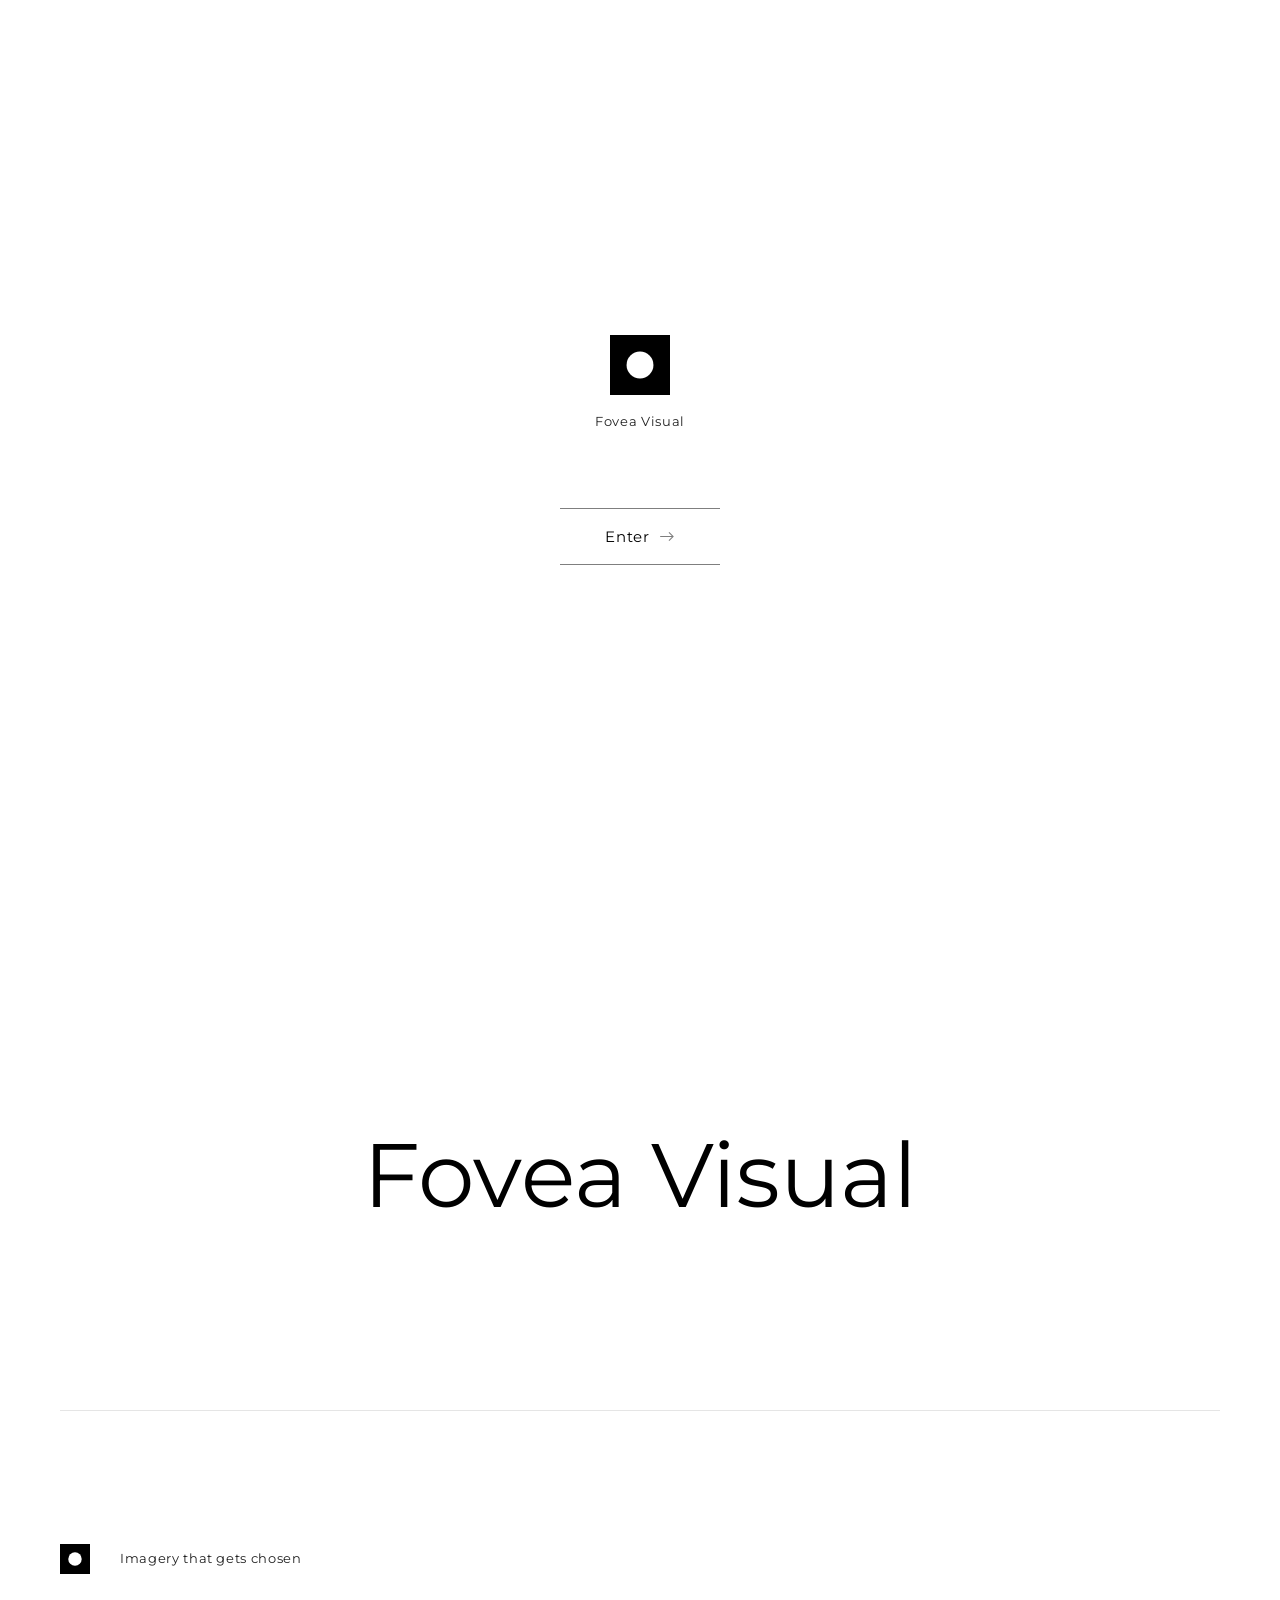
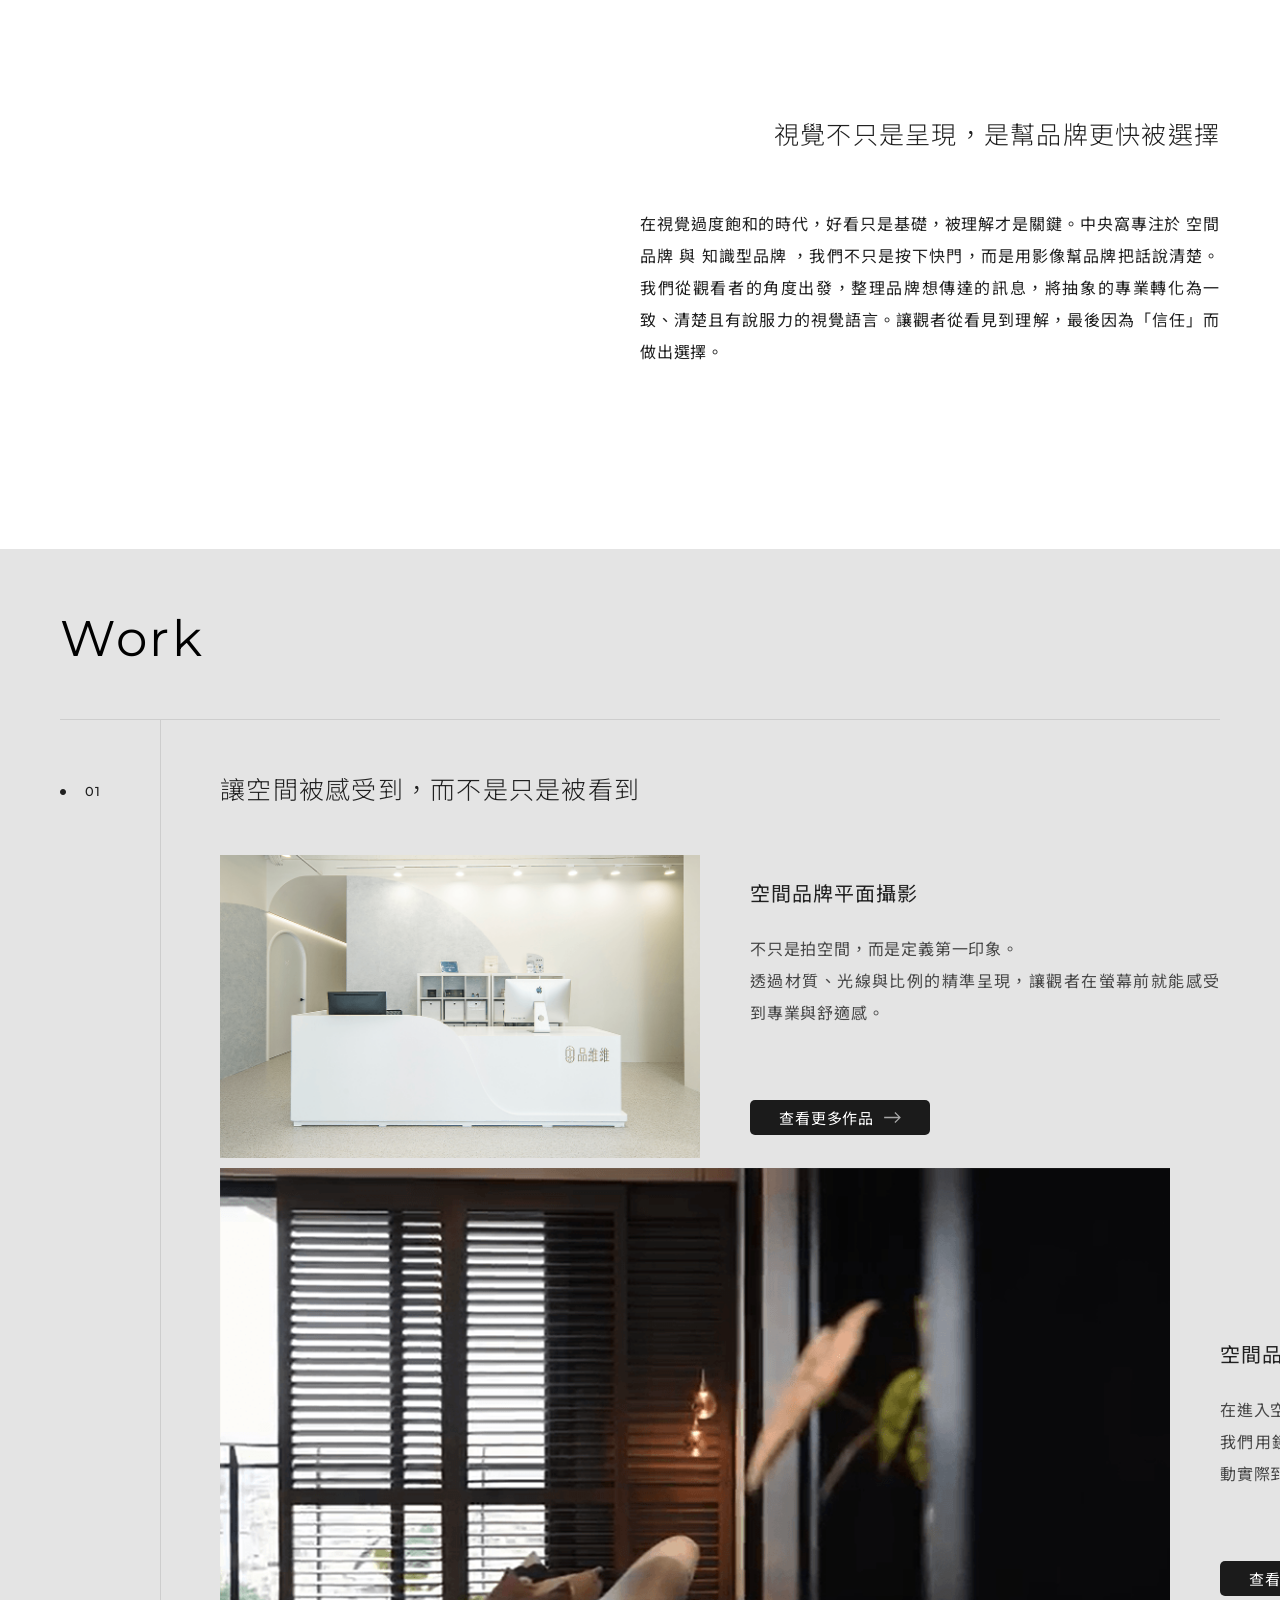
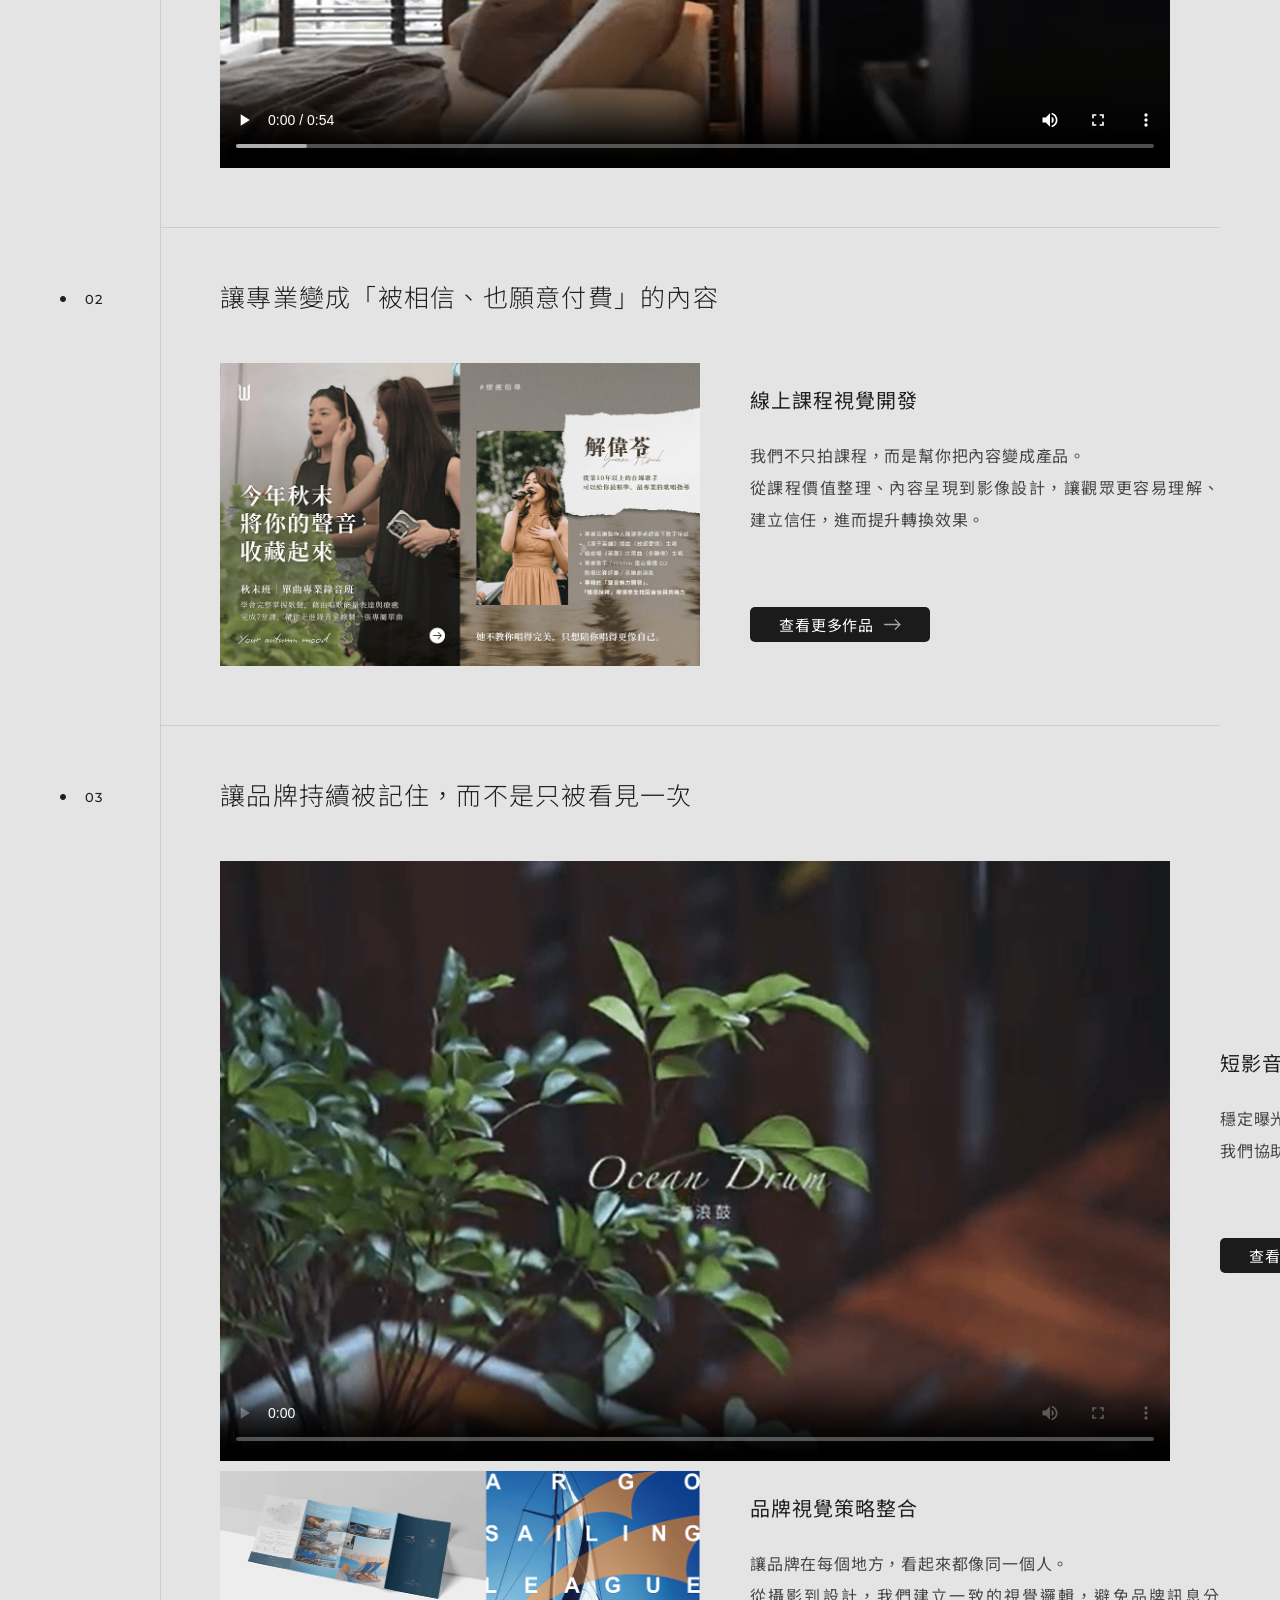
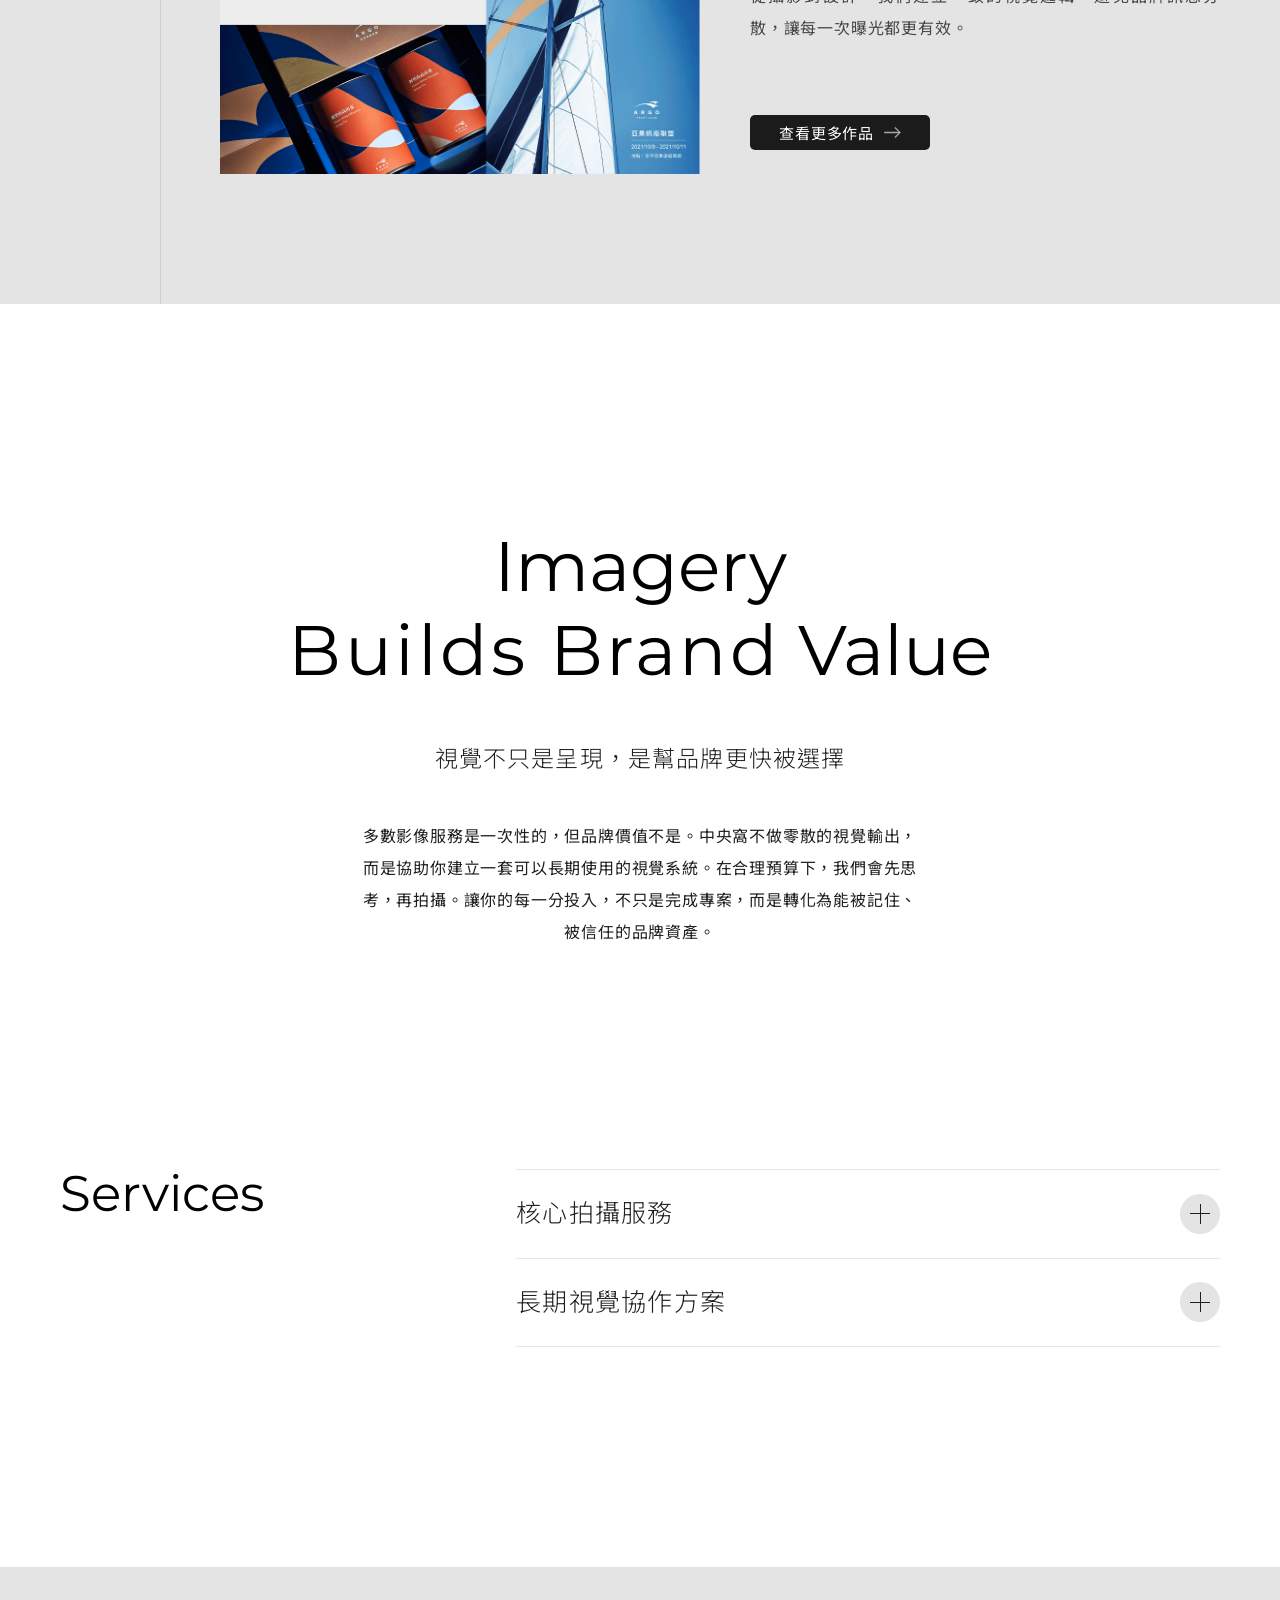
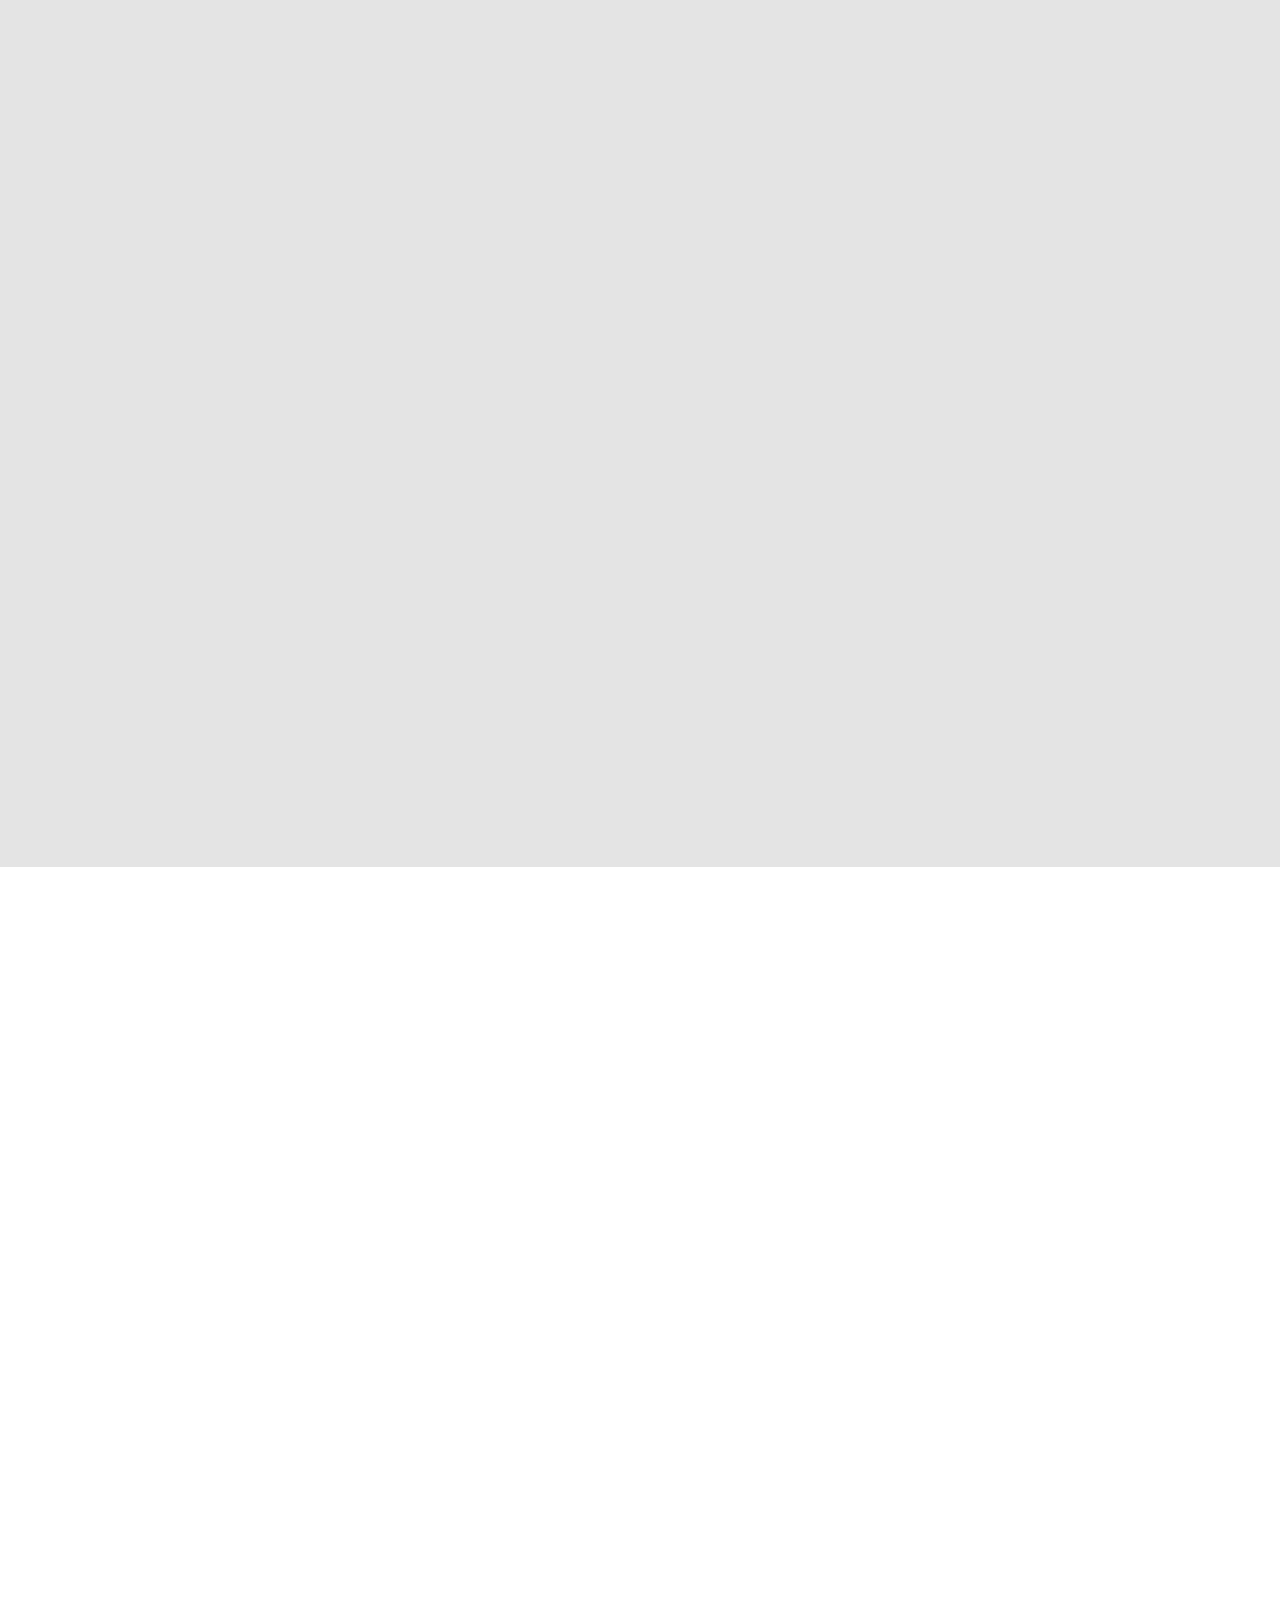
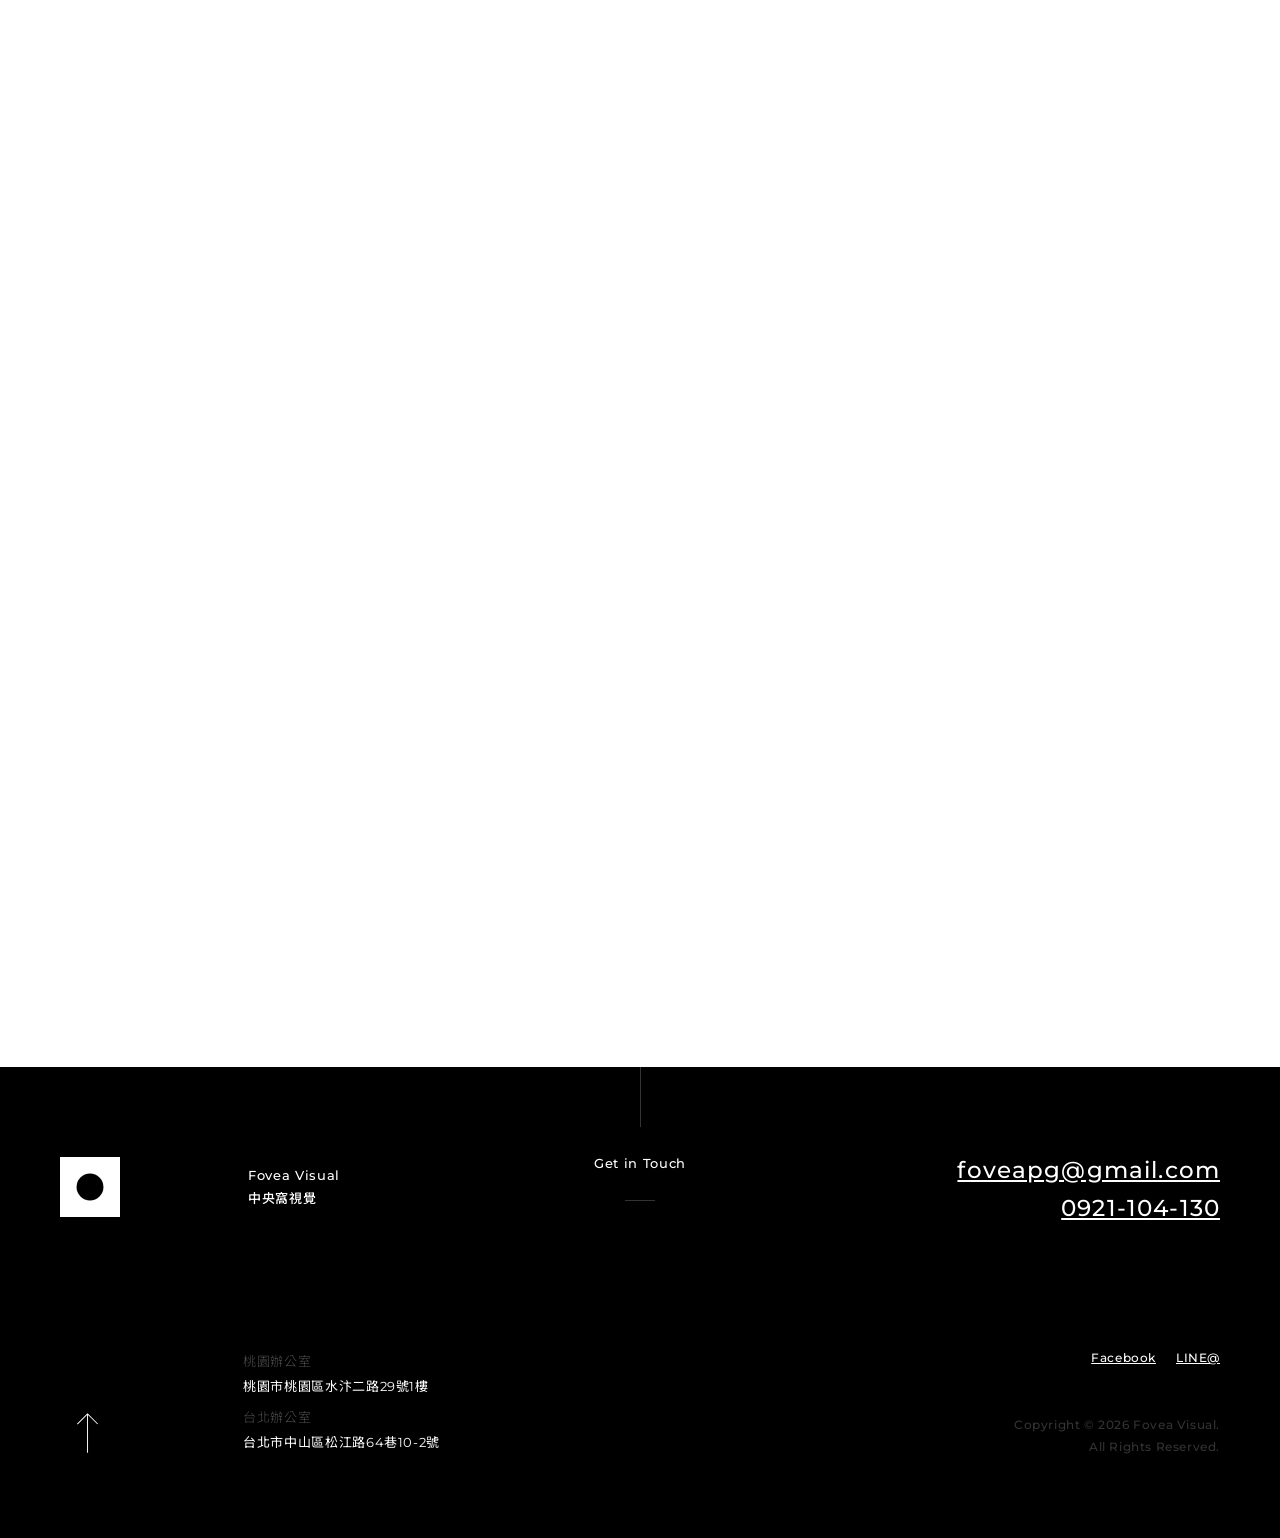
==== commit d746164b: "build" ====
--- a/www/index.html
+++ b/www/index.html
@@ -133,7 +133,7 @@
             <div class="c-banner-bg">
                 <div class="c-banner-bg__box">
                     <div class="c-banner-media">
-                        <video data-autoplay="1" poster="assets/images/index/index_banner_post01.png" muted playsinline>
+                        <video data-autoplay="1" poster="assets/images/index/index_banner_post01.png" muted loop playsinline>
                             <source src="assets/video/index/index_banner_video01.webm" type="video/webm">
                             <source src="assets/video/index/index_banner_video01.png" type="video/mp4">
                         </video>
@@ -144,7 +144,7 @@
                             loading="lazy">
                     </picture>
                     <div class="c-banner-media">
-                        <video data-autoplay="1" poster="assets/images/index/index_banner_post02.png" muted playsinline>
+                        <video data-autoplay="1" poster="assets/images/index/index_banner_post02.png" muted loop playsinline>
                             <source src="assets/video/index/index_banner_video02.webm" type="video/webm">
                             <source src="assets/video/index/index_banner_video02.png" type="video/mp4">
                         </video>
@@ -170,7 +170,7 @@
                             loading="lazy">
                     </picture>
                     <div class="c-banner-media">
-                        <video data-autoplay="1" poster="assets/images/index/index_banner_post03.png" muted playsinline>
+                        <video data-autoplay="1" poster="assets/images/index/index_banner_post03.png" muted loop playsinline>
                             <source src="assets/video/index/index_banner_video03.webm" type="video/webm">
                             <source src="assets/video/index/index_banner_video03.png" type="video/mp4">
                         </video>                    
@@ -186,7 +186,7 @@
                             loading="lazy">
                     </picture>
                     <div class="c-banner-media">
-                        <video data-autoplay="1" poster="assets/images/index/index_banner_post04.png" muted playsinline>
+                        <video data-autoplay="1" poster="assets/images/index/index_banner_post04.png" muted loop playsinline>
                             <source src="assets/video/index/index_banner_video04.webm" type="video/webm">
                             <source src="assets/video/index/index_banner_video04.png" type="video/mp4">
                         </video>                      
@@ -207,7 +207,7 @@
                             loading="lazy">
                     </picture>
                     <div class="c-banner-media">
-                        <video data-autoplay="1" poster="assets/images/index/index_banner_post05.png" muted playsinline>
+                        <video data-autoplay="1" poster="assets/images/index/index_banner_post05.png" muted loop playsinline>
                             <source src="assets/video/index/index_banner_video05.webm" type="video/webm">
                             <source src="assets/video/index/index_banner_video05.png" type="video/mp4">
                         </video>                          
--- a/www/assets/css/index.css
+++ b/www/assets/css/index.css
@@ -57,8 +57,6 @@
     position: absolute;
     display: block;
     overflow: hidden;
-
-    background-color: red;
 }
 
 .c-banner-media:nth-child(1) {
@@ -130,7 +128,7 @@
 
 .c-banner-media:nth-child(12) {
     top: 57.33%;
-    left: 52.125%;
+    left: 62%;
     width: 10%;
 }
 
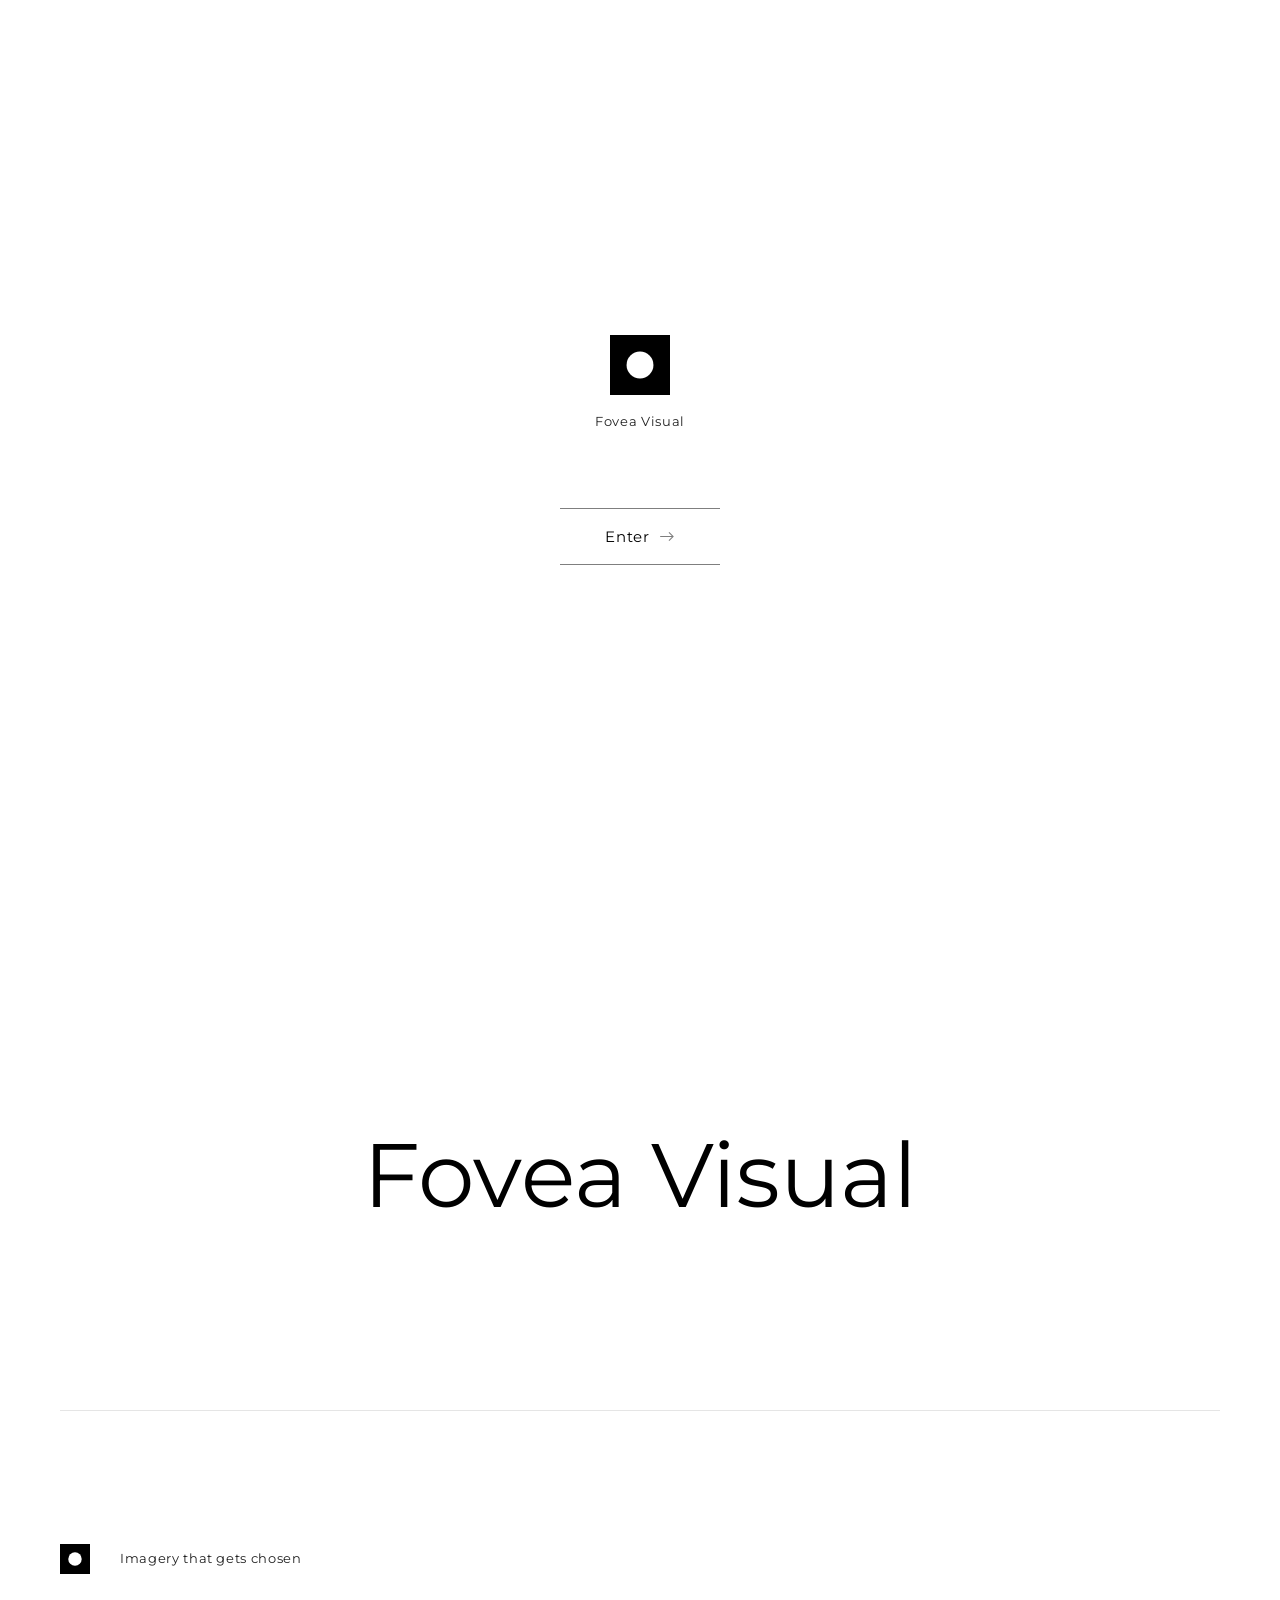
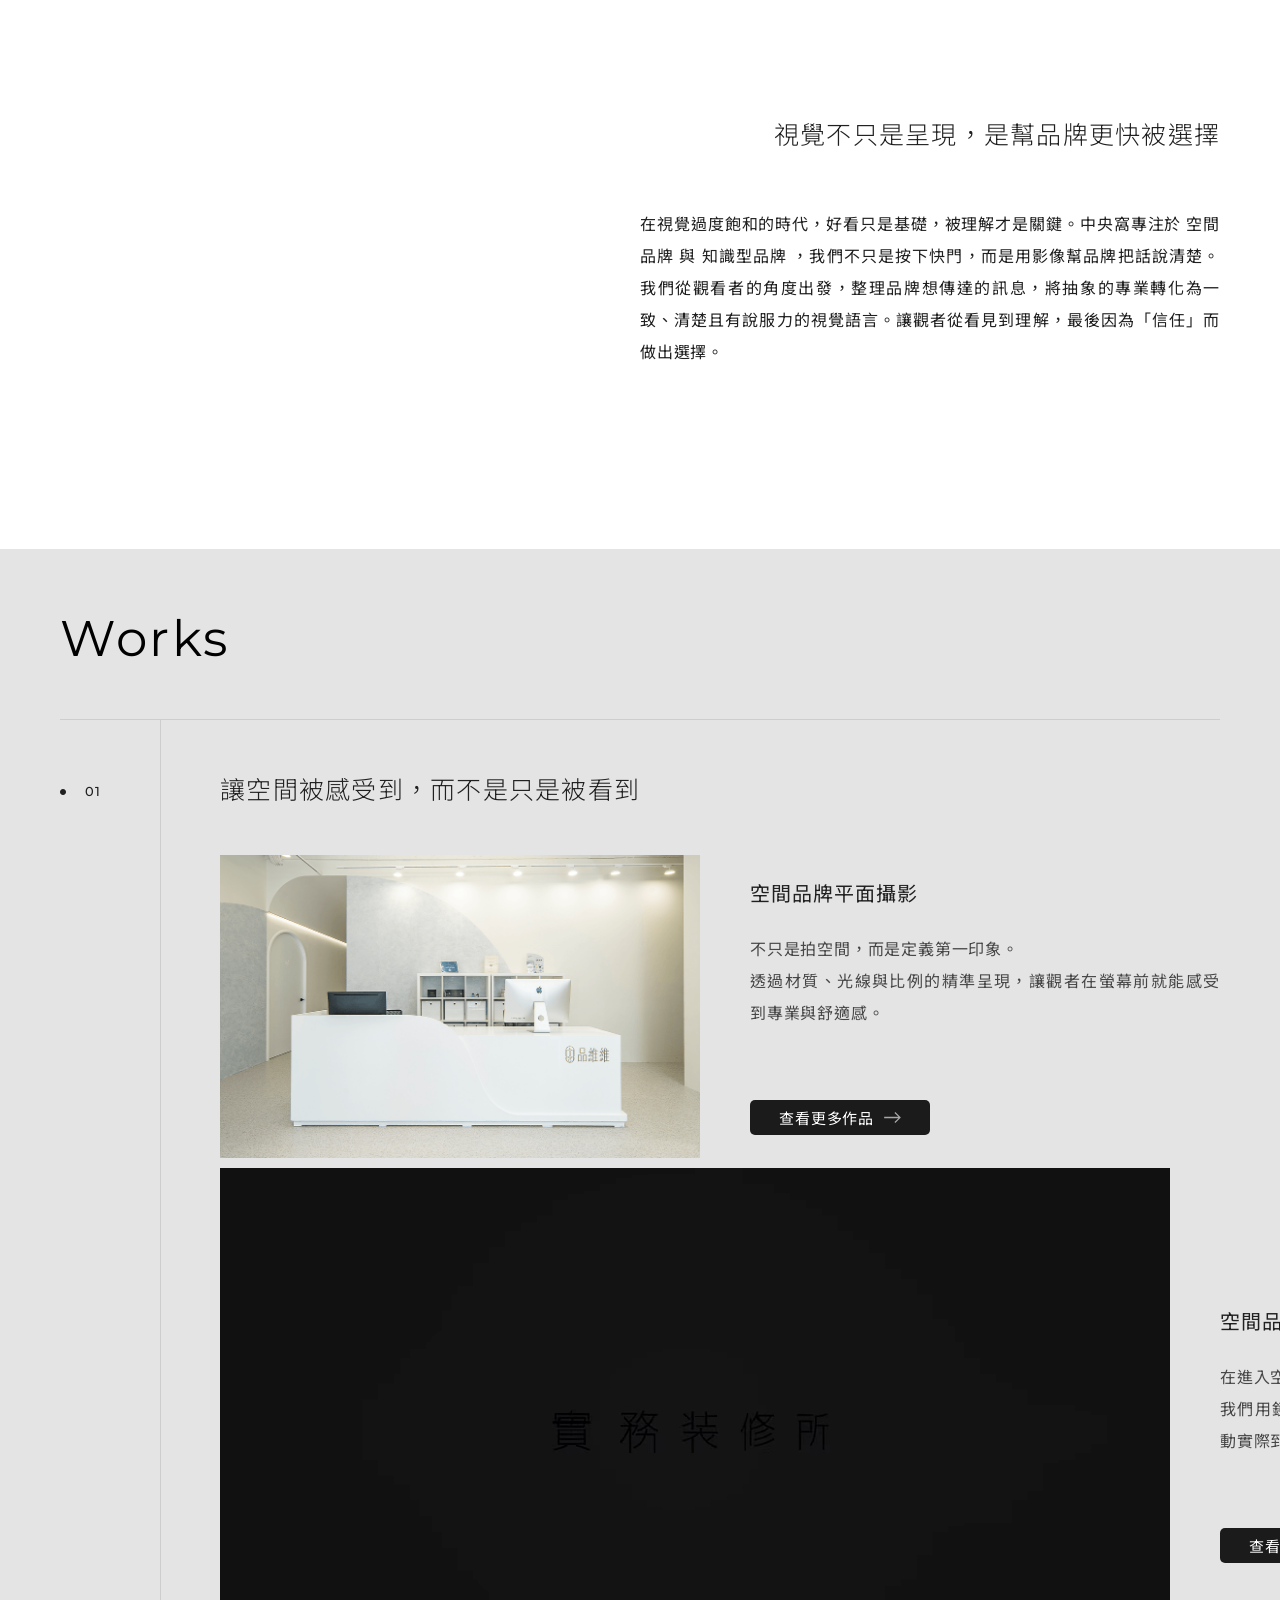
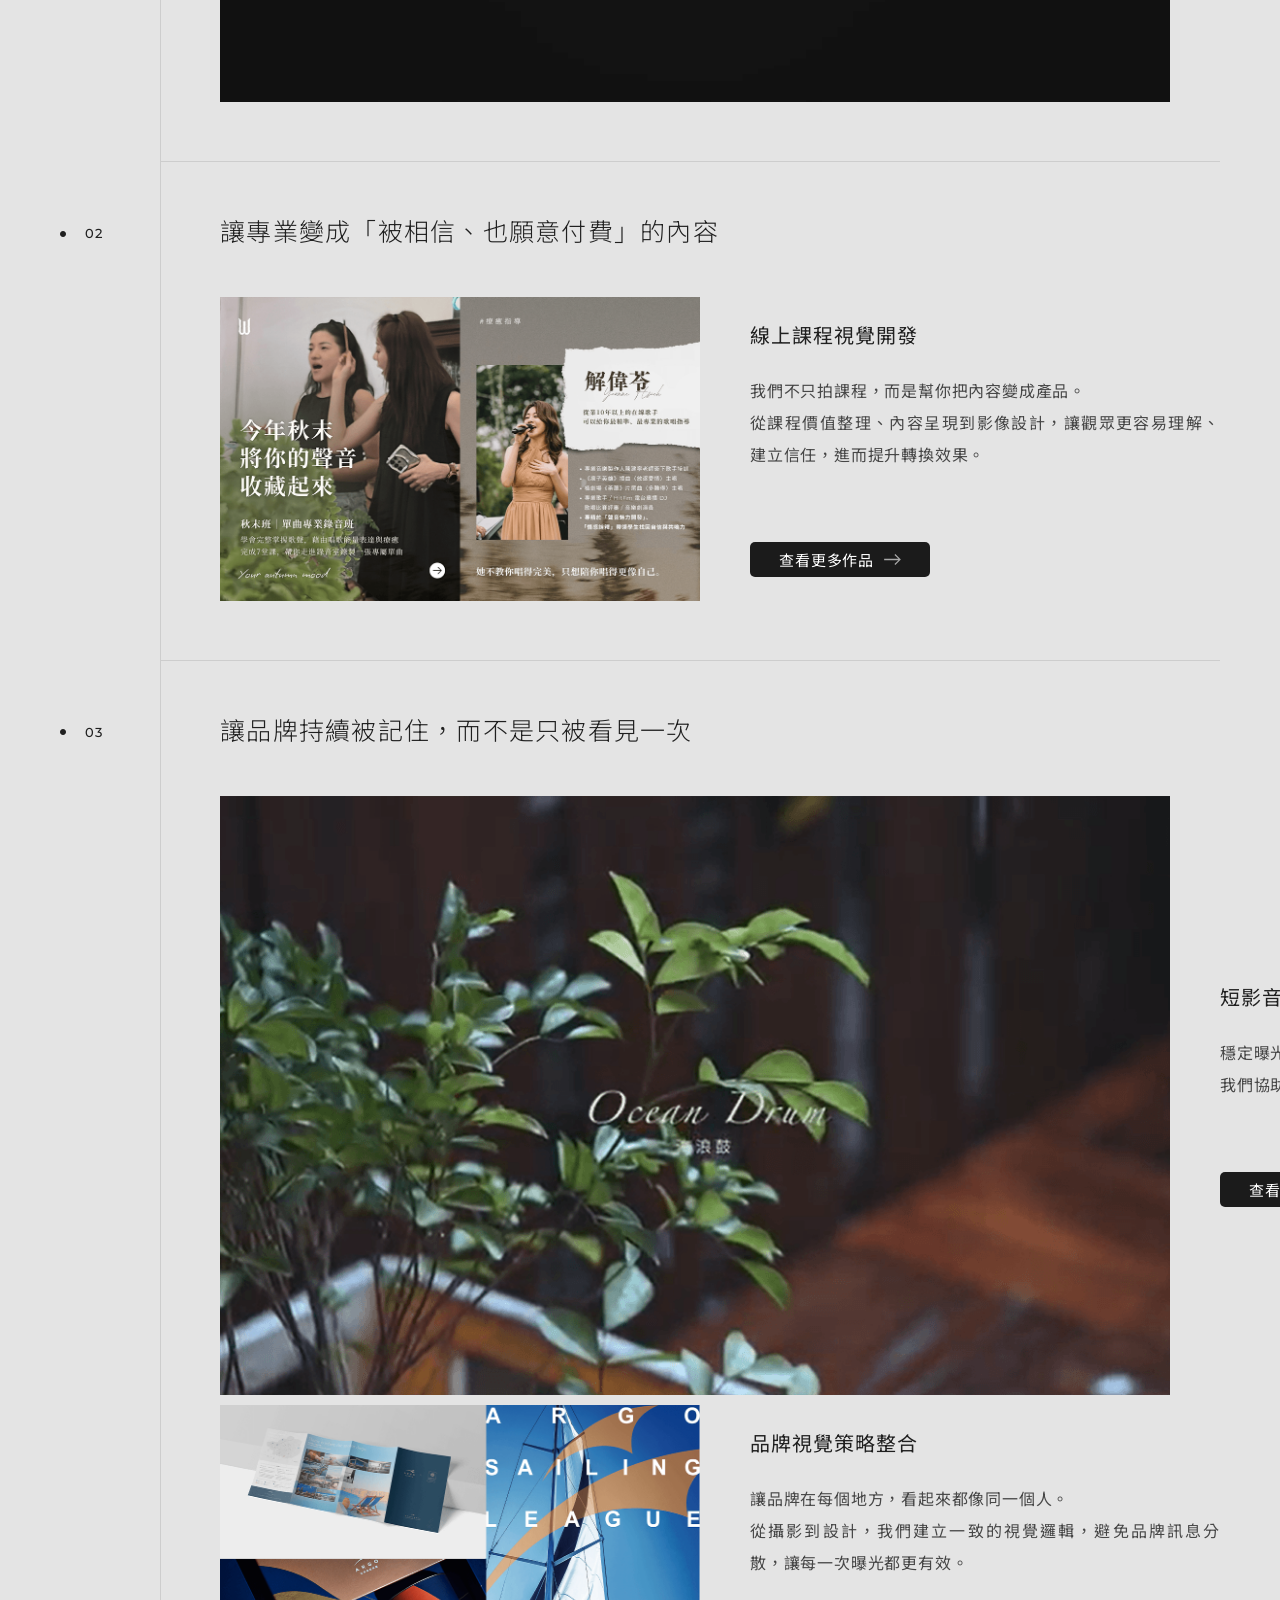
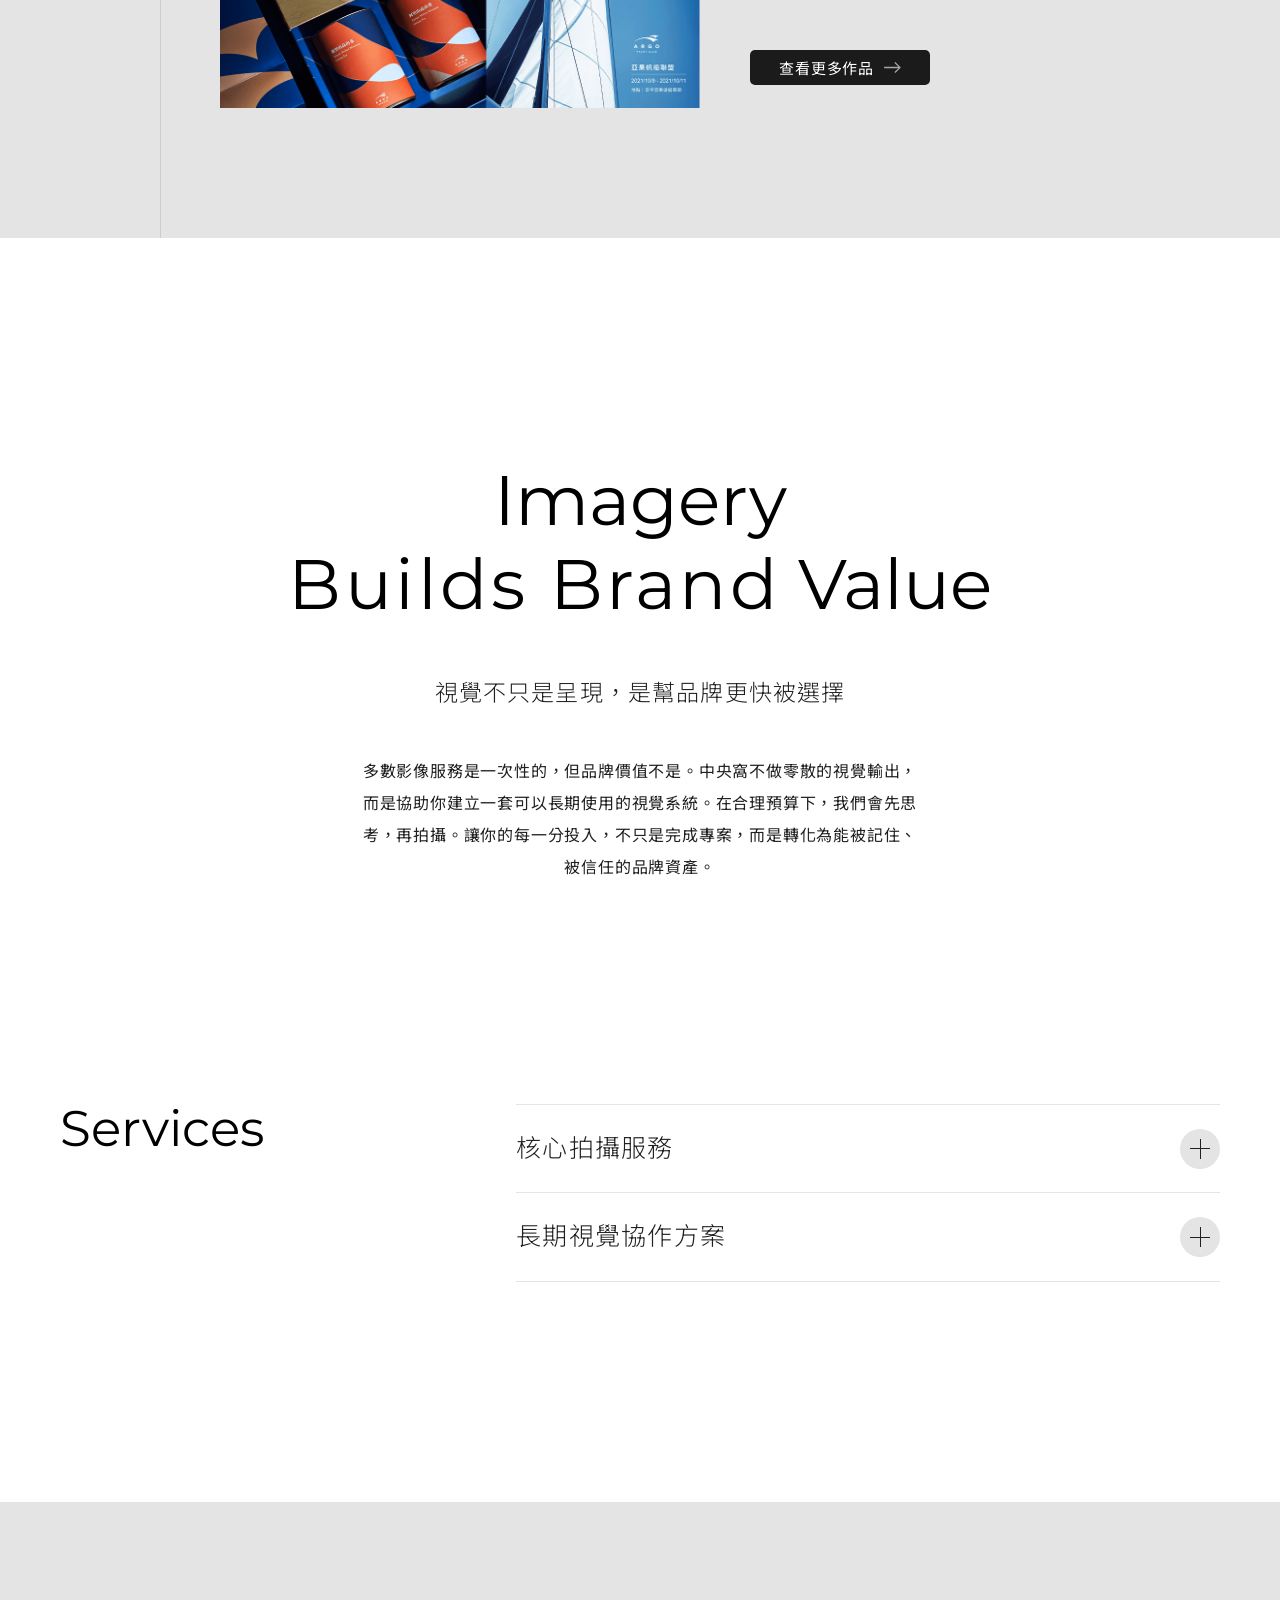
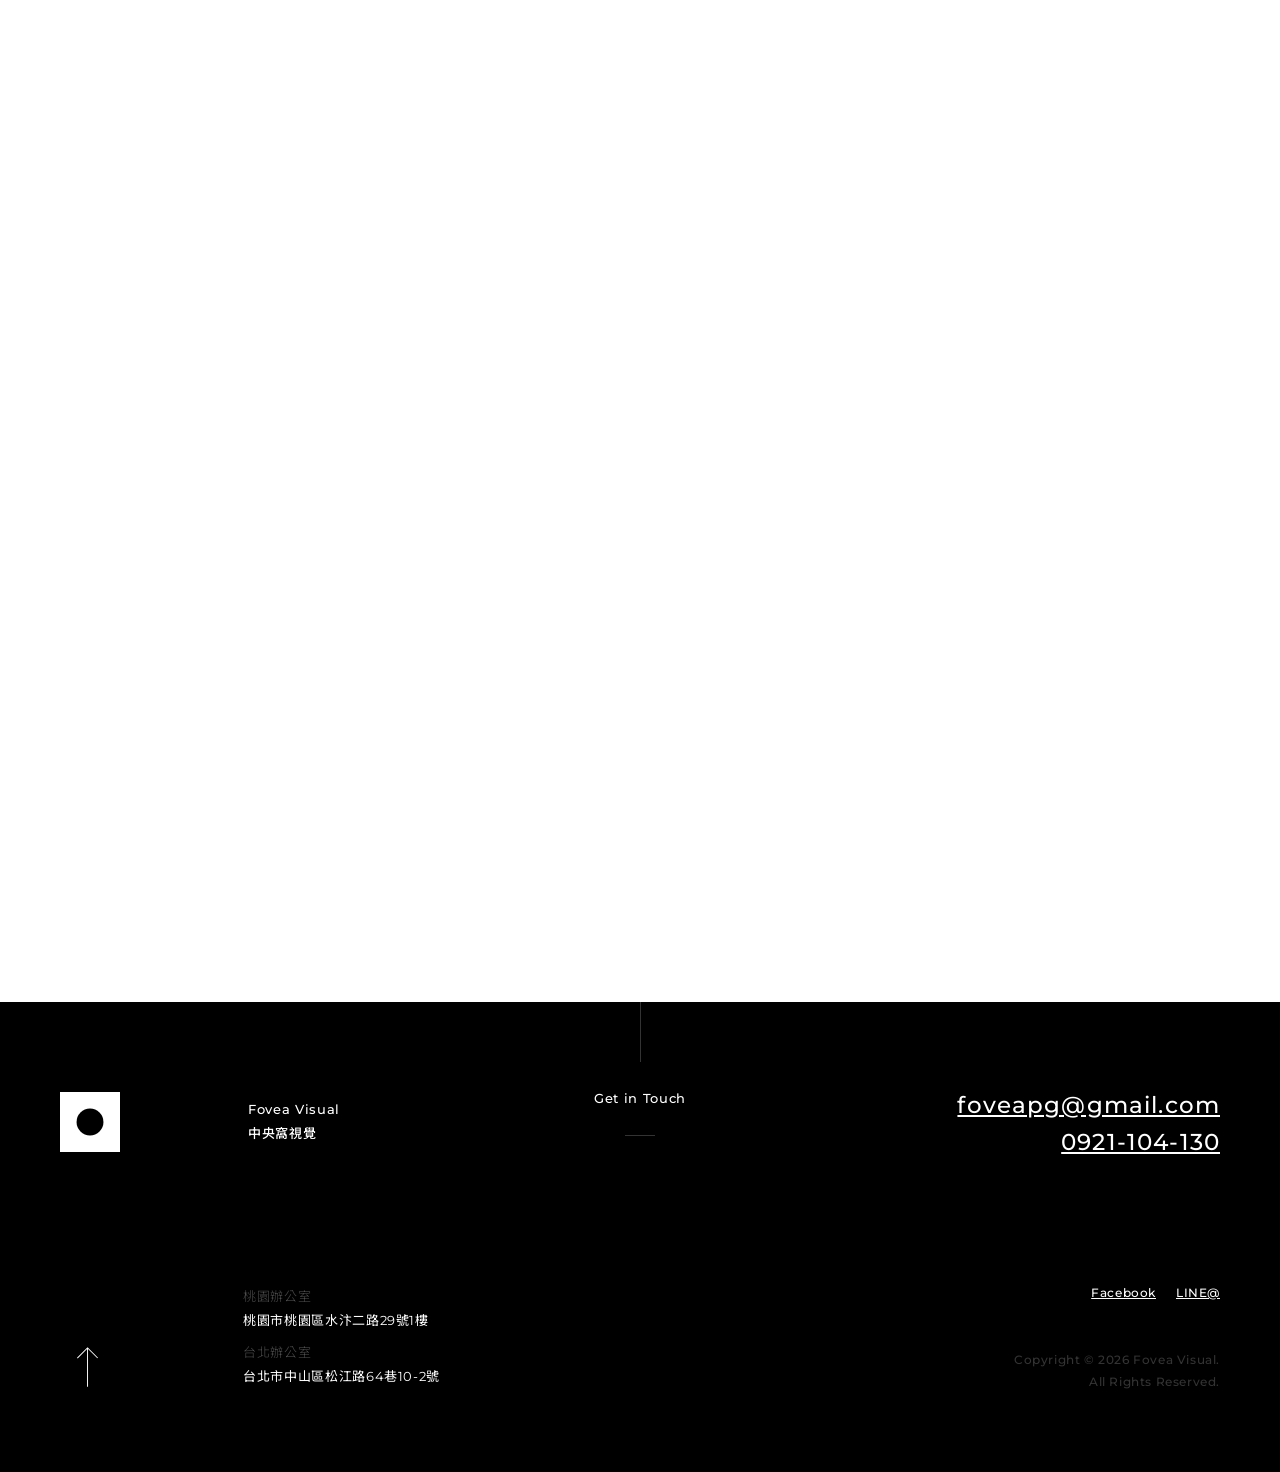
==== commit 11407273: "updata" ====
--- a/www/index.html
+++ b/www/index.html
@@ -12,7 +12,7 @@
     <meta name="description" content="">
     <meta name="distribution" content="Taiwan">
     <meta name="geo.region" content="tw">
-    <meta name="format-detection" content="telephone=no,email=no,adress=no">
+    <meta name="format-detection" content="telephone=no,email=no,address=no">
     <meta property="og:url" content="">
     <meta property="og:title" content="中央窩">
     <meta property="og:site_name" content="中央窩">
@@ -45,10 +45,10 @@
     <link rel="stylesheet" href="assets/css/common/button.css">
     <link rel="stylesheet" href="assets/css/common/title.css">
     <link rel="stylesheet" href="assets/css/common/lightbox.css">
-    <link rel="stylesheet" href="assets/css/common/header.css">
+    <link rel="stylesheet" href="assets/css/common/header.css?20261021">
 
     <!-- 當前頁面 -->
-    <link rel="stylesheet" href="assets/css/index.css">
+    <link rel="stylesheet" href="assets/css/index.css?20261021">
     <!-- CSS end -->
 </head>
 
@@ -133,9 +133,10 @@
             <div class="c-banner-bg">
                 <div class="c-banner-bg__box">
                     <div class="c-banner-media">
-                        <video data-autoplay="1" poster="assets/images/index/index_banner_post01.png" muted loop playsinline>
+                        <video data-autoplay="1" poster="assets/images/index/index_banner_post01.png" muted loop
+                            playsinline>
                             <source src="assets/video/index/index_banner_video01.webm" type="video/webm">
-                            <source src="assets/video/index/index_banner_video01.png" type="video/mp4">
+                            <source src="assets/video/index/index_banner_video01.mp4" type="video/mp4">
                         </video>
                     </div>
                     <picture class="c-banner-media">
@@ -144,9 +145,10 @@
                             loading="lazy">
                     </picture>
                     <div class="c-banner-media">
-                        <video data-autoplay="1" poster="assets/images/index/index_banner_post02.png" muted loop playsinline>
+                        <video data-autoplay="1" poster="assets/images/index/index_banner_post02.png" muted loop
+                            playsinline>
                             <source src="assets/video/index/index_banner_video02.webm" type="video/webm">
-                            <source src="assets/video/index/index_banner_video02.png" type="video/mp4">
+                            <source src="assets/video/index/index_banner_video02.mp4" type="video/mp4">
                         </video>
                     </div>
                     <picture class="c-banner-media">
@@ -170,10 +172,11 @@
                             loading="lazy">
                     </picture>
                     <div class="c-banner-media">
-                        <video data-autoplay="1" poster="assets/images/index/index_banner_post03.png" muted loop playsinline>
+                        <video data-autoplay="1" poster="assets/images/index/index_banner_post03.png" muted loop
+                            playsinline>
                             <source src="assets/video/index/index_banner_video03.webm" type="video/webm">
-                            <source src="assets/video/index/index_banner_video03.png" type="video/mp4">
-                        </video>                    
+                            <source src="assets/video/index/index_banner_video03.mp4" type="video/mp4">
+                        </video>
                     </div>
                     <picture class="c-banner-media">
                         <source srcset="assets/images/index/index_banner_pic06.webp" type="image/webp">
@@ -186,10 +189,11 @@
                             loading="lazy">
                     </picture>
                     <div class="c-banner-media">
-                        <video data-autoplay="1" poster="assets/images/index/index_banner_post04.png" muted loop playsinline>
+                        <video data-autoplay="1" poster="assets/images/index/index_banner_post04.png" muted loop
+                            playsinline>
                             <source src="assets/video/index/index_banner_video04.webm" type="video/webm">
-                            <source src="assets/video/index/index_banner_video04.png" type="video/mp4">
-                        </video>                      
+                            <source src="assets/video/index/index_banner_video04.mp4" type="video/mp4">
+                        </video>
                     </div>
                     <picture class="c-banner-media">
                         <source srcset="assets/images/index/index_banner_pic08.webp" type="image/webp">
@@ -207,10 +211,11 @@
                             loading="lazy">
                     </picture>
                     <div class="c-banner-media">
-                        <video data-autoplay="1" poster="assets/images/index/index_banner_post05.png" muted loop playsinline>
+                        <video data-autoplay="1" poster="assets/images/index/index_banner_post05.png" muted loop
+                            playsinline>
                             <source src="assets/video/index/index_banner_video05.webm" type="video/webm">
-                            <source src="assets/video/index/index_banner_video05.png" type="video/mp4">
-                        </video>                          
+                            <source src="assets/video/index/index_banner_video05.mp4" type="video/mp4">
+                        </video>
                     </div>
                 </div>
             </div>
@@ -242,7 +247,7 @@
         <div class="work">
             <div id="work" class="c-anchor j-anchor"></div>
             <div class="work__inner">
-                <p class="work-title wow">Work</p>
+                <p class="work-title wow">Works</p>
                 <div class="work-list">
                     <div class="work-list__box wow">
                         <h2 class="work-list__box__title wow">讓空間被感受到，而不是只是被看到</h2>
@@ -263,10 +268,12 @@
                             </div>
                         </div>
                         <div class="work-list__box__item wow">
-                            <video class="work-list__box__item__media" poster="assets/images/index/index_work_pic01_02.png" controls playsinline>
+                            <video class="work-list__box__item__media"
+                                poster="assets/images/index/index_work_pic01_02.png" data-autoplay="1" muted
+                                playsinline>
                                 <source src="assets/video/index/index_work_video01_02.webm" type="video/webm">
-                                <source src="assets/video/index/index_work_video01_02.png" type="video/mp4">
-                            </video>                            
+                                <source src="assets/video/index/index_work_video01_02.mp4" type="video/mp4">
+                            </video>
                             <div class="work-list__box__item__content">
                                 <h3 class="work-list__box__item__content__title">空間品牌動態影像</h3>
                                 <p class="c-text">
@@ -300,9 +307,11 @@
                     <div class="work-list__box wow">
                         <h2 class="work-list__box__title wow">讓品牌持續被記住，而不是只被看見一次</h2>
                         <div class="work-list__box__item wow">
-                            <video class="work-list__box__item__media" poster="assets/images/index/index_work_pic03_01.png" controls playsinline>
+                            <video class="work-list__box__item__media"
+                                poster="assets/images/index/index_work_pic03_01.png" data-autoplay="1" muted
+                                playsinline>
                                 <source src="assets/video/index/index_work_video03_01.webm" type="video/webm">
-                                <source src="assets/video/index/index_work_video03_01.png" type="video/mp4">
+                                <source src="assets/video/index/index_work_video03_01.mp4" type="video/mp4">
                             </video>
                             <div class="work-list__box__item__content">
                                 <h3 class="work-list__box__item__content__title">短影音品牌協作</h3>
@@ -551,47 +560,85 @@
                     }
                 });
 
+                /* 儲存滑鼠的目標位置與當前平滑位置 */
+                let targetX = 0,
+                    targetY = 0,
+                    currentX = 0,
+                    currentY = 0,
+                    isAnimating = false;
+
+                /* 計算並更新位置 */
+                function updateBannerPosition() {
+                    if (!isBannerVisible) {
+                        isAnimating = false;
+                        return;
+                    }
+
+                    /* 延遲程度，數值越小越慢）*/
+                    let ease = 0.05;
+                    currentX += (targetX - currentX) * ease;
+                    currentY += (targetY - currentY) * ease;
+
+                    let $banner = jQuery('.j-banner')[0];
+                    if ($banner) {
+                        $banner.style.setProperty('--x', currentX);
+                        $banner.style.setProperty('--y', currentY);
+                    }
+
+                    /* 持續在畫面更新時循環計算 */
+                    requestAnimationFrame(updateBannerPosition);
+                }
+
                 window.addEventListener('pointermove', function (e) {
                     if (991 >= window.innerWidth) return;
                     if (!isBannerVisible) return;
-                    let $banner = jQuery('.j-banner')[0],
-                        rect = $banner.getBoundingClientRect(),
+
+                    let $banner = jQuery('.j-banner')[0];
+                    if (!$banner) return;
+
+                    let rect = $banner.getBoundingClientRect(),
                         centerX = rect.width / 2,
-                        centerY = rect.height / 2,
-                        x = e.clientX - rect.left - centerX,
-                        y = e.clientY - rect.top - centerY;
-
-                    requestAnimationFrame(() => {
-                        $banner.style.setProperty('--x', x * 1);
-                        $banner.style.setProperty('--y', y * 2.1);
-                    });
+                        centerY = rect.height / 2;
+
+                    /* 計算相對於中心的座標 */
+                    targetX = e.clientX - rect.left - centerX;
+                    targetY = e.clientY - rect.top - centerY;
+
+                    if (!isAnimating) {
+                        isAnimating = true;
+                        requestAnimationFrame(updateBannerPosition);
+                    }
                 });
             }
 
             /* 服務項目展開收合 */
             jQuery('.j-service').on('click', '.j-service-bt', function () {
-                jQuery(this).closest('.j-service-item').toggleClass('active');
+                let $item = jQuery(this).closest('.j-service-item');
+                $item.toggleClass('active');
+                if ($item.hasClass('active')) {
+                    $item.siblings('.j-service-item').removeClass('active');
+                }
             });
 
             /* 服務項目icon位置 */
-            jQuery('.j-service').on('mousemove', '.j-service-bt', function (e) {
-                let $this = jQuery(this);
-
-                let $service = $this.data('service-parent');
-                if (!$service) {
-                    $service = $this.closest('.j-service');
-                    $this.data('service-parent', $service);
-                }
-
-                if ($this.data('rafId')) cancelAnimationFrame($this.data('rafId'));
-
-                let rafId = requestAnimationFrame(() => {
-                    $service[0].style.setProperty('--iconX', e.offsetX);
-                    $service[0].style.setProperty('--iconY', e.offsetY);
-                });
-
-                $this.data('rafId', rafId);
-            });
+            // jQuery('.j-service').on('mousemove', '.j-service-bt', function (e) {
+            //     let $this = jQuery(this);
+
+            //     let $service = $this.data('service-parent');
+            //     if (!$service) {
+            //         $service = $this.closest('.j-service');
+            //         $this.data('service-parent', $service);
+            //     }
+
+            //     if ($this.data('rafId')) cancelAnimationFrame($this.data('rafId'));
+
+            //     let rafId = requestAnimationFrame(() => {
+            //         $service[0].style.setProperty('--iconX', e.offsetX);
+            //         $service[0].style.setProperty('--iconY', e.offsetY);
+            //     });
+
+            //     $this.data('rafId', rafId);
+            // });
 
             /* 操作偵測 */
             observeScroll((data) => {
--- a/www/assets/css/common/public.css
+++ b/www/assets/css/common/public.css
@@ -595,6 +595,7 @@
     opacity: 0;
     background: #fff;
     transition: opacity 1s linear;
+    pointer-events: none;
     overflow: hidden;
     z-index: 1000;
 }
@@ -672,6 +673,7 @@
 
 html.loading .c-loading {
     opacity: 1;
+    pointer-events: auto;
 }
 
 html.ready .c-loading::before {
--- a/www/assets/css/common/header.css
+++ b/www/assets/css/common/header.css
@@ -8,6 +8,21 @@
     width: 100%;
     z-index: 999;
 }
+
+header::before {
+    content: '';
+    position: absolute;
+    top: 0;
+    left: 0;
+    display: block;
+    width: 100%;
+    height: 100%;
+    background: #fff;
+    opacity: 0;
+    pointer-events: none;
+    visibility: hidden;
+}
+
 
 header.hide {
     opacity: 0;
@@ -211,7 +226,11 @@
 #mainmenuCheck:checked~ {}
 
 /****向下滾動樣式****/
-header.active {}
+header.active::before {
+    opacity: 1;
+    pointer-events: auto;
+    visibility: visible;
+}
 
 @media screen and (max-width: 1300px) {
     .mainMenu__item {
--- a/www/assets/css/index.css
+++ b/www/assets/css/index.css
@@ -511,11 +511,11 @@
  * 服務與方案
  *===========================================*/
 .service {
-    position: -webkit-sticky;
+    /* position: -webkit-sticky;
     position: -moz-sticky;
     position: -ms-sticky;
     position: -o-sticky;
-    position: sticky;
+    position: sticky; */
     top: 0;
     left: 0;
     display: flex;
@@ -647,10 +647,9 @@
 
 .service-item>.service-icon {
     position: absolute;
-    top: 0;
-    left: 0;
+    top: -62.5px;
+    right: 70px;
     opacity: 0;
-    transform: translate(max(0px, calc(1px * var(--iconX, 0) - 100%)), max(-50%, calc(1px * var(--iconY, 0) - 50%)));
     pointer-events: none;
     z-index: 10;
 }
@@ -759,17 +758,17 @@
     display: block;
     width: 100%;
     height: var(--originalScreenHeight);
-    overflow: visible;
+    overflow: hidden;
 }
 
 .slogan__inner::before {
     content: '';
     position: absolute;
-    top: 0;
-    left: 0;
-    display: block;
-    width: 100%;
-    height: 100%;
+    top: calc(50% - max(100vw, 100vh) / 2);
+    left: calc(50% - max(100vw, 100vh) / 2);
+    display: block;
+    width: max(100vw, 100vh);
+    height: max(100vw, 100vh);
     background: var(--bgGray);
     transform-origin: center;
     transform: scale(calc(1 - min(1, max(0, (1 * var(--rate, 0) * 2)))));
@@ -1262,6 +1261,14 @@
         font-size: 15px;
     }
 
+    .service-plan__item__price {
+        justify-items: flex-start;
+        justify-content: flex-start;
+        width: 100%;
+        margin: 5px 0 0 0;
+        padding: 0 0 0 20px;
+    }
+
 
     /*===========================================
      * slogan
@@ -1306,6 +1313,12 @@
     .service-item:hover>.service-icon {
         opacity: 1;
     }
+
+    .service-item__bt:hover::after {
+        background:
+            linear-gradient(to top, #fff, #fff) center/50% 1px no-repeat,
+            linear-gradient(to top, #fff, #fff) center/1px 50% no-repeat #090909;
+    }
 }
 
 /****觸控螢幕****/
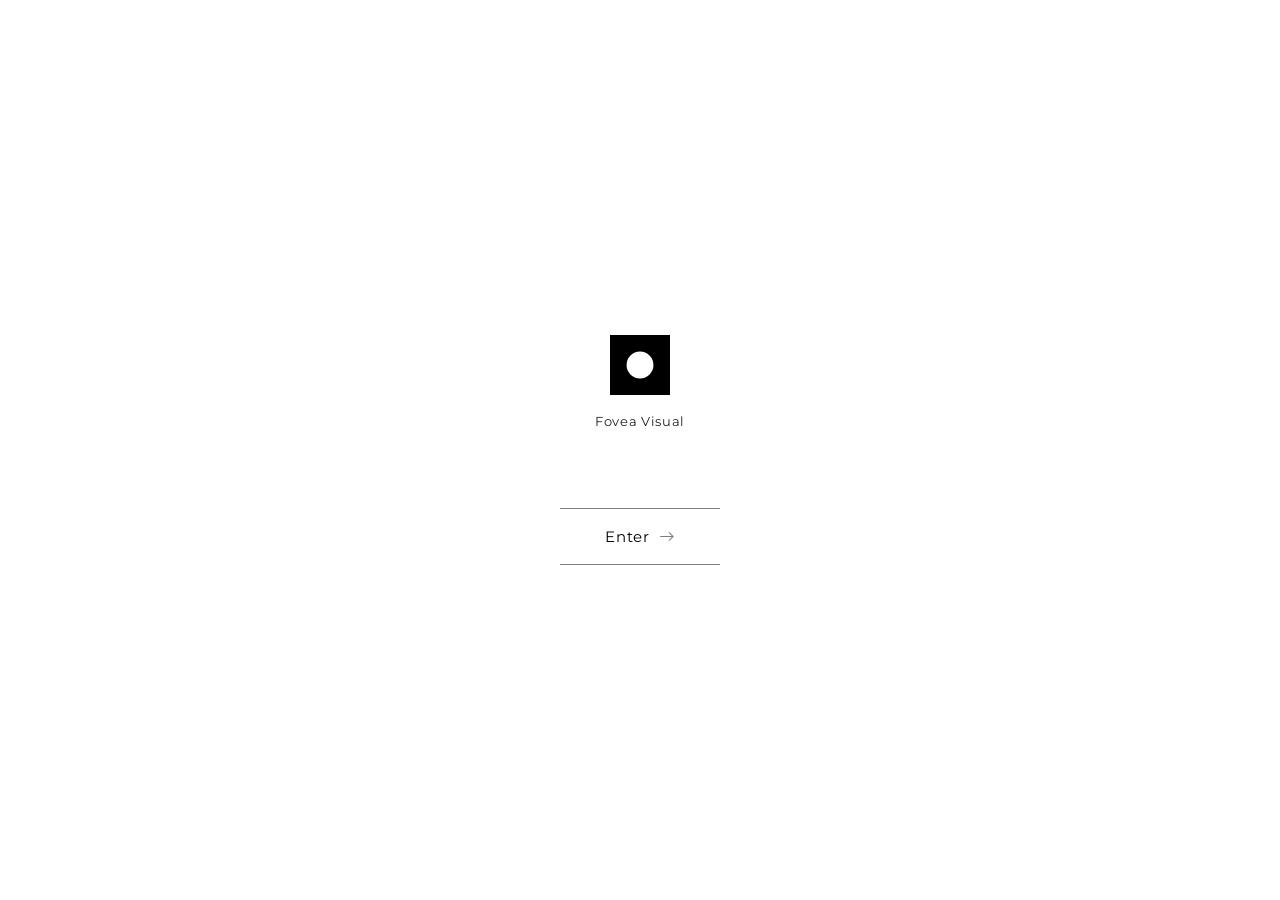
==== commit 4f1373d6: "updata" ====
--- a/www/index.html
+++ b/www/index.html
@@ -58,7 +58,7 @@
         <nav class="navbar">
             <input id="mainmenuCheck" class="c-toggleBox" type="checkbox" aria-hidden="true">
             <!--logo-->
-            <a class="logo" href="./" title="中央窩">
+            <a class="logo" href="./index.html" title="中央窩">
                 <img src="assets/images/common/logo.svg" alt="中央窩" width="30" height="30" fetchpriority="high">
             </a>
 
@@ -72,7 +72,7 @@
             <label class="mainMenuBg" for="mainmenuCheck"></label>
 
             <!--主選單容器-->
-            <div class="mainMenuBox">
+            <div class="mainMenuBox" data-lenis-prevent>
                 <label class="mainMenuClose" for="mainmenuCheck"></label>
                 <!--主選單-->
                 <ul class="mainMenu">
@@ -83,25 +83,25 @@
                         </a>
                     </li>
                     <li class="mainMenu__item">
-                        <a class="mainMenu__item__link j-anchor-bt" href="#about" title="關於中央窩">
+                        <a class="mainMenu__item__link" href="about.html" title="關於中央窩">
                             <span class="en">About Fovea</span>
                             <span class="zh">關於中央窩</span>
                         </a>
                     </li>
                     <li class="mainMenu__item">
-                        <a class="mainMenu__item__link j-anchor-bt" href="#work" title="作品集">
+                        <a class="mainMenu__item__link" href="about.html#work" title="作品集">
                             <span class="en">Works</span>
                             <span class="zh">作品集</span>
                         </a>
                     </li>
                     <li class="mainMenu__item">
-                        <a class="mainMenu__item__link j-anchor-bt" href="#service" title="服務與方案">
+                        <a class="mainMenu__item__link" href="about.html#service" title="服務與方案">
                             <span class="en">Services</span>
                             <span class="zh">服務與方案</span>
                         </a>
                     </li>
                     <li class="mainMenu__item">
-                        <a class="mainMenu__item__link j-anchor-bt" href="#contact" title="聯絡我們">
+                        <a class="mainMenu__item__link" href="about.html#contact" title="聯絡我們">
                             <span class="en">Contact</span>
                             <span class="zh">聯絡我們</span>
                         </a>
@@ -129,6 +129,11 @@
         <!-- banner -->
         <div class="banner j-banner wow">
             <div id="top" class="c-anchor j-anchor"></div>
+            <!-- 文案 -->
+            <div class="hide">
+                <h1></h1>
+                <p></p>
+            </div>
             <!-- 背景 -->
             <div class="c-banner-bg">
                 <div class="c-banner-bg__box">
@@ -227,295 +232,7 @@
                 <a class="banner-content__link j-anchor-bt" href="#work" title="作品集">Works</a>
             </div>
         </div>
-
-        <!-- 關於中央窩 -->
-        <div class="about">
-            <p class="about-main wow">Fovea Visual</p>
-            <div class="about__inner">
-                <div id="about" class="c-anchor j-anchor"></div>
-                <p class="about-title wow">Imagery that gets chosen</p>
-                <div class="about-content wow">
-                    <p class="about-content__title">視覺不只是呈現，是幫品牌<span class="c-inlineBlock">更快被選擇</span></p>
-                    <p class="c-text">在視覺過度飽和的時代，好看只是基礎，被理解才是關鍵。中央窩專注於 空間品牌 與 知識型品牌
-                        ，我們不只是按下快門，而是用影像幫品牌把話說清楚。我們從觀看者的角度出發，整理品牌想傳達的訊息，將抽象的專業轉化為一致、清楚且有說服力的視覺語言。讓觀者從看見到理解，最後因為「信任」而做出選擇。
-                    </p>
-                </div>
-            </div>
-        </div>
-
-        <!-- 作品集 -->
-        <div class="work">
-            <div id="work" class="c-anchor j-anchor"></div>
-            <div class="work__inner">
-                <p class="work-title wow">Works</p>
-                <div class="work-list">
-                    <div class="work-list__box wow">
-                        <h2 class="work-list__box__title wow">讓空間被感受到，而不是只是被看到</h2>
-                        <div class="work-list__box__item wow">
-                            <picture class="work-list__box__item__media">
-                                <source srcset="assets/images/index/index_work_pic01_01.webp" type="image/webp">
-                                <img src="assets/images/index/index_work_pic01_01.png" alt="空間品牌平面攝影" width="990"
-                                    height="625" loading="lazy">
-                            </picture>
-                            <div class="work-list__box__item__content">
-                                <h3 class="work-list__box__item__content__title">空間品牌平面攝影</h3>
-                                <p class="c-text">
-                                    不只是拍空間，而是定義第一印象。
-                                    <br>透過材質、光線與比例的精準呈現，讓觀者在螢幕前就能感受到專業與舒適感。
-                                </p>
-                                <a class="c-bt-next work-list__box__item__content__bt" href="#" title="查看更多作品"
-                                    target="_blank" rel="noreferrer noopener"><span>查看更多作品</span></a>
-                            </div>
-                        </div>
-                        <div class="work-list__box__item wow">
-                            <video class="work-list__box__item__media"
-                                poster="assets/images/index/index_work_pic01_02.png" data-autoplay="1" muted
-                                playsinline>
-                                <source src="assets/video/index/index_work_video01_02.webm" type="video/webm">
-                                <source src="assets/video/index/index_work_video01_02.mp4" type="video/mp4">
-                            </video>
-                            <div class="work-list__box__item__content">
-                                <h3 class="work-list__box__item__content__title">空間品牌動態影像</h3>
-                                <p class="c-text">
-                                    在進入空間前，就先完成一場體驗。
-                                    <br>我們用鏡頭與節奏，引導觀者理解動線與氛圍，讓畫面成為推動實際到訪的關鍵。
-                                </p>
-                                <a class="c-bt-next work-list__box__item__content__bt" href="#" title="查看更多作品"
-                                    target="_blank" rel="noreferrer noopener"><span>查看更多作品</span></a>
-                            </div>
-                        </div>
-                    </div>
-                    <div class="work-list__box wow">
-                        <h2 class="work-list__box__title wow">讓專業變成「被相信、也願意付費」的內容</h2>
-                        <div class="work-list__box__item wow">
-                            <picture class="work-list__box__item__media">
-                                <source srcset="assets/images/index/index_work_pic02_01.webp" type="image/webp">
-                                <img src="assets/images/index/index_work_pic02_01.png" alt="線上課程視覺開發" width="990"
-                                    height="625" loading="lazy">
-                            </picture>
-                            <div class="work-list__box__item__content">
-                                <h3 class="work-list__box__item__content__title">線上課程視覺開發</h3>
-                                <p class="c-text">
-                                    我們不只拍課程，而是幫你把內容變成產品。
-                                    <br>從課程價值整理、內容呈現到影像設計，讓觀眾更容易理解、建立信任，進而提升轉換效果。
-                                </p>
-                                <a class="c-bt-next work-list__box__item__content__bt" href="#" title="查看更多作品"
-                                    target="_blank" rel="noreferrer noopener"><span>查看更多作品</span></a>
-                            </div>
-                        </div>
-                    </div>
-                    <div class="work-list__box wow">
-                        <h2 class="work-list__box__title wow">讓品牌持續被記住，而不是只被看見一次</h2>
-                        <div class="work-list__box__item wow">
-                            <video class="work-list__box__item__media"
-                                poster="assets/images/index/index_work_pic03_01.png" data-autoplay="1" muted
-                                playsinline>
-                                <source src="assets/video/index/index_work_video03_01.webm" type="video/webm">
-                                <source src="assets/video/index/index_work_video03_01.mp4" type="video/mp4">
-                            </video>
-                            <div class="work-list__box__item__content">
-                                <h3 class="work-list__box__item__content__title">短影音品牌協作</h3>
-                                <p class="c-text">
-                                    穩定曝光，比一次爆紅更有價值。
-                                    <br>我們協助品牌持續產出內容，讓信任在日常中慢慢累積。
-                                </p>
-                                <a class="c-bt-next work-list__box__item__content__bt" href="#" title="查看更多作品"
-                                    target="_blank" rel="noreferrer noopener"><span>查看更多作品</span></a>
-                            </div>
-                        </div>
-                        <div class="work-list__box__item wow">
-                            <picture class="work-list__box__item__media">
-                                <source srcset="assets/images/index/index_work_pic03_02.webp" type="image/webp">
-                                <img src="assets/images/index/index_work_pic03_02.png" alt="品牌視覺策略整合" width="990"
-                                    height="625" loading="lazy">
-                            </picture>
-                            <div class="work-list__box__item__content">
-                                <h3 class="work-list__box__item__content__title">品牌視覺策略整合</h3>
-                                <p class="c-text">
-                                    讓品牌在每個地方，看起來都像同一個人。
-                                    <br>從攝影到設計，我們建立一致的視覺邏輯，避免品牌訊息分散，讓每一次曝光都更有效。
-                                </p>
-                                <a class="c-bt-next work-list__box__item__content__bt" href="#" title="查看更多作品"
-                                    target="_blank" rel="noreferrer noopener"><span>查看更多作品</span></a>
-                            </div>
-                        </div>
-                    </div>
-                </div>
-            </div>
-        </div>
-
-        <!-- 品牌價值 -->
-        <div class="brand wow">
-            <p class="brand__title">Imagery <span class="c-inlineBlock">Builds Brand</span> Value</p>
-            <p class="brand__sub">視覺不只是呈現，是幫品牌<span class="c-inlineBlock">更快被選擇</span></p>
-            <p class="c-text">
-                多數影像服務是一次性的，但品牌價值不是。中央窩不做零散的視覺輸出，而是協助你建立一套可以長期使用的視覺系統。在合理預算下，我們會先思考，再拍攝。讓你的每一分投入，不只是完成專案，而是轉化為能被記住、被信任的品牌資產。
-            </p>
-        </div>
-
-        <!-- 服務與方案 -->
-        <div class="service wow j-service">
-            <div id="service" class="c-anchor j-anchor"></div>
-
-            <!-- 標題 -->
-            <p class="service-title">Services</p>
-
-            <!-- 服務內容列表 -->
-            <div class="service-box">
-                <div class="service-item j-service-item">
-                    <h2 class="service-item__bt j-service-bt">核心拍攝服務</h2>
-                    <div class="c-slide">
-                        <div class="c-slide__inner">
-                            <div class="service-content">
-                                <picture class="service-icon">
-                                    <img src="assets/images/index/index_service_pic01.svg" alt="核心拍攝服務" width="220"
-                                        height="220" loading="lazy">
-                                </picture>
-                                <div class="service-plan">
-                                    <div class="service-plan__item">
-                                        <h3 class="service-plan__item__title">空間品牌平面攝影</h3>
-                                        <p class="service-plan__item__price">
-                                            <span class="dollar">NT$</span> 20,000 <span class="unit">/ 件 起</span>
-                                        </p>
-                                    </div>
-                                    <div class="service-plan__item">
-                                        <h3 class="service-plan__item__title">空間品牌動態影像</h3>
-                                        <p class="service-plan__item__price">
-                                            <span class="dollar">NT$</span> 30,000 <span class="unit">/ 件 起</span>
-                                        </p>
-                                    </div>
-                                    <div class="service-plan__item">
-                                        <h3 class="service-plan__item__title">線上課程視覺開發方案</h3>
-                                        <p class="service-plan__item__price">
-                                            <span class="dollar">NT$</span> 60,000 <span class="unit">/ 件 起</span>
-                                        </p>
-                                    </div>
-                                </div>
-                            </div>
-                        </div>
-                    </div>
-                    <picture class="service-icon j-service-icon">
-                        <img src="assets/images/index/index_service_pic01.svg" alt="核心拍攝服務" width="220" height="220"
-                            loading="lazy">
-                    </picture>
-                </div>
-                <div class="service-item j-service-item">
-                    <h2 class="service-item__bt j-service-bt">長期視覺協作方案</h2>
-                    <div class="c-slide">
-                        <div class="c-slide__inner">
-                            <div class="service-content">
-                                <picture class="service-icon">
-                                    <img src="assets/images/index/index_service_pic02.svg" alt="長期視覺協作方案" width="220"
-                                        height="220" loading="lazy">
-                                </picture>
-                                <div class="service-plan">
-                                    <div class="service-plan__item">
-                                        <h3 class="service-plan__item__title">短影音品牌協作</h3>
-                                        <p class="service-plan__item__price">
-                                            <span class="dollar">NT$</span> 30,000 <span class="unit">/ 月 起</span>
-                                        </p>
-                                    </div>
-                                    <div class="service-plan__item">
-                                        <h3 class="service-plan__item__title">品牌視覺策略整合</h3>
-                                        <p class="service-plan__item__price">
-                                            <span class="dollar">NT$</span> 30,000 <span class="unit">/ 月 起</span>
-                                        </p>
-                                    </div>
-                                </div>
-                            </div>
-                        </div>
-                    </div>
-                    <picture class="service-icon j-service-icon">
-                        <img src="assets/images/index/index_service_pic02.svg" alt="長期視覺協作方案" width="220" height="220"
-                            loading="lazy">
-                    </picture>
-                </div>
-            </div>
-        </div>
-
-        <!-- slogan-->
-        <div class="slogan j-parallax">
-            <div class="slogan__inner j-parallax-sticky">
-                <div class="slogan-content">
-                    <picture class="slogan-content__logo">
-                        <img src="assets/images/common/logo_gray.svg" alt="中央窩" width="100" height="100" loading="lazy">
-                    </picture>
-                    <p class="slogan-content__title">Let’s Create More Possibilities</p>
-                    <p class="slogan-content__text">讓我們一起創造更多可能性</p>
-                </div>
-            </div>
-        </div>
     </main>
-
-    <!-- 頁尾 -->
-    <footer>
-        <div id="contact" class="c-anchor j-anchor"></div>
-        <div class="footer__inner wow">
-            <div class="footer-box">
-                <p class="footer-touch">Get in Touch</p>
-                <div class="footer-contact">
-                    <a class="footer-contact__link" href="mailto:foveapg@gmail.com" title="來信至中央窩" target="_blank"
-                        rel="noreferrer noopener">foveapg@gmail.com</a>
-                    <a class="footer-contact__link" href="tel:0921104130" title="來電至中央窩" target="_blank"
-                        rel="noreferrer noopener">0921-104-130</a>
-                </div>
-                <div class="footer-logo">
-                    <picture class="footer-logo__main">
-                        <img src="assets/images/common/logo.svg" alt="中央窩" width="60" height="60" loading="lazy">
-                    </picture>
-                    <p class="footer-logo__text">
-                        Fovea Visual
-                        <br>中央窩視覺
-                    </p>
-                </div>
-            </div>
-            <div class="footer-box">
-                <button class="footer-scrollToTop j-goToTop" title="返回頂部" type="button"></button>
-                <div class="footer-address">
-                    <div class="footer-address__item">
-                        <p class="footer-address__item__title">桃園辦公室</p>
-                        <p class="footer-address__item__text">桃園市桃園區水汴二路29號1樓</p>
-                    </div>
-                    <div class="footer-address__item">
-                        <p class="footer-address__item__title">台北辦公室</p>
-                        <p class="footer-address__item__text">台北市中山區松江路64巷10-2號</p>
-                    </div>
-                </div>
-                <div class="footer-bottom">
-                    <div class="footer-sns">
-                        <a class="footer-sns__item" href="https://www.facebook.com/foveapg" title="中央窩 Facebook"
-                            target="_blank" rel="noreferrer noopener">Facebook</a>
-                        <a class="footer-sns__item" href="https://line.me/R/ti/p/%40uxl1512q" title="中央窩官方 Line"
-                            target="_blank" rel="noreferrer noopener">LINE@</a>
-                    </div>
-                    <p class="footer-copright">
-                        Copyright © 2026 Fovea Visual.
-                        <br>All Rights Reserved.
-                    </p>
-                </div>
-            </div>
-        </div>
-    </footer>
-    <!--dialog-->
-    <!-- <div class="c-lightbox j-lightbox" data-lightbox="dialog">
-        <div class="c-lightbox__inner">
-            <div class="c-lightbox__inner__message j-lightbox-dialog">
-                <button class="c-close j-lightbox-close" title="關閉視窗" type="button"></button>
-                <div class="c-lightbox__inner__message__box">
-                    <div class="c-lightbox__inner__message__box__icon j-dialog-icon"></div>
-                    <p class="c-lightbox__inner__message__box__sub j-dialog-sub"></p>
-                    <p class="c-lightbox__inner__message__box__title j-dialog-title"></p>
-                    <p class="c-lightbox__inner__message__box__text j-dialog-content"></p>
-                    <div class="c-lightbox__inner__message__box__btGroup">
-                        <button class="c-bt-gray c-lightbox__inner__message__box__btGroup__bt j-dialog-callback2"
-                            type="button"><span>取消</span></button>
-                        <button class="c-bt-yellow c-lightbox__inner__message__box__btGroup__bt j-dialog-callback1"
-                            type="button"><span>確定</span></button>
-                    </div>
-                </div>
-            </div>
-        </div>
-    </div> -->
 
     <!-- css -->
     <link rel="stylesheet" href="assets/css/common/footer.css">
@@ -525,8 +242,7 @@
     <script src="assets/js/lib/jquery-3.7.1.min.js"></script>
     <script src="assets/js/lib/core.js"></script>
     <!-- plugin -->
-    <!-- <script src="assets/js/plugin/slick1.9.0.min.js"></script>
-    <script src="assets/js/plugin/slick-plugin.js"></script> -->
+    <script src="assets/js/plugin/lenis.min.js"></script>
     <!-- common -->
     <script src="assets/js/common/common.js"></script>
     <script>
@@ -610,66 +326,7 @@
                     }
                 });
             }
-
-            /* 服務項目展開收合 */
-            jQuery('.j-service').on('click', '.j-service-bt', function () {
-                let $item = jQuery(this).closest('.j-service-item');
-                $item.toggleClass('active');
-                if ($item.hasClass('active')) {
-                    $item.siblings('.j-service-item').removeClass('active');
-                }
-            });
-
-            /* 服務項目icon位置 */
-            // jQuery('.j-service').on('mousemove', '.j-service-bt', function (e) {
-            //     let $this = jQuery(this);
-
-            //     let $service = $this.data('service-parent');
-            //     if (!$service) {
-            //         $service = $this.closest('.j-service');
-            //         $this.data('service-parent', $service);
-            //     }
-
-            //     if ($this.data('rafId')) cancelAnimationFrame($this.data('rafId'));
-
-            //     let rafId = requestAnimationFrame(() => {
-            //         $service[0].style.setProperty('--iconX', e.offsetX);
-            //         $service[0].style.setProperty('--iconY', e.offsetY);
-            //     });
-
-            //     $this.data('rafId', rafId);
-            // });
-
-            /* 操作偵測 */
-            observeScroll((data) => {
-                /* 滾動視差百分比回傳 */
-                parallaxScroll();
-            });
-
-            ResizeHandler.init(() => {
-                /* 滾動視差百分比回傳 */
-                parallaxScroll();
-            });
         });
-
-        /**
-         * 滾動視差百分比回傳
-         *
-         * @access    public
-         *
-         * @return    {void}
-         */
-        function parallaxScroll() {
-            jQuery('.j-parallax').each(function () {
-                let $area = jQuery(this),
-                    progress = getParallaxPercent({
-                        childEl: $area.find('.j-parallax-sticky'),
-                        startMode: 'top'
-                    });
-
-                $area.css('--rate', progress);
-            });
-        }
     </script>
     <!-- JS end -->
 </body>
--- a/www/assets/css/common/public.css
+++ b/www/assets/css/common/public.css
@@ -3,7 +3,7 @@
 :root {
     --mainColor: #000;
     --titleColor: #202020;
-    --textColor: #2e2e2e;
+    --textColor: rgba(46, 46, 46, .8);
     --bgColor: #000;
     --bgGray: #e4e4e4;
     --borderColor: #e5e5e5;
@@ -277,6 +277,10 @@
     display: inline-block;
 }
 
+.hide {
+    display: none;
+}
+
 /*===========================================
  * 共用列表
  *===========================================*/
@@ -416,14 +420,14 @@
     width: 100%;
     font-size: 16px;
     line-height: 2;
-    color: var(--titleColor);
+    color: var(--textColor);
     text-align: var(--textAlign);
 }
 
 /****錨點****/
 .c-anchor {
     position: absolute;
-    top: calc(var(--headerHeight) - 40px);
+    top: calc(var(--headerHeight) * -1 - 40px);
     left: 0;
     display: block;
     width: 0;
--- a/www/assets/css/index.css
+++ b/www/assets/css/index.css
@@ -15,7 +15,7 @@
     justify-content: center;
     width: 100%;
     height: var(--screenHeight);
-    overflow: visible;
+    overflow: hidden;
 }
 
 .banner.wow {
@@ -174,7 +174,6 @@
     font-size: 20px;
     line-height: 1.5;
     color: var(--titleColor);
-    font-weight: 300;
     transition: opacity 1s .8s ease-in-out, transform 1s .8s ease-in-out;
 }
 
@@ -300,7 +299,6 @@
     font-size: 25px;
     line-height: 1.5;
     color: var(--titleColor);
-    font-weight: 300;
     text-align: right;
 }
 
@@ -403,7 +401,6 @@
     font-size: 25px;
     line-height: 1.2;
     color: var(--titleColor);
-    font-weight: 300;
 }
 
 .work-list__box__title.animated {
@@ -450,10 +447,6 @@
     font-size: 20px;
     line-height: 1.5;
     color: var(--titleColor);
-}
-
-.work-list__box__item__content .c-text {
-    opacity: .8;
 }
 
 .work-list__box__item__content__bt {
@@ -497,7 +490,6 @@
     font-size: 23px;
     line-height: 1.5;
     color: var(--titleColor);
-    font-weight: 300;
 }
 
 .brand .c-text {
@@ -688,7 +680,6 @@
     font-size: 18px;
     line-height: 1.5;
     color: var(--titleColor);
-    font-weight: 300;
 }
 
 .service-plan__item__title::before {
@@ -1257,6 +1248,10 @@
         height: 30px;
     }
 
+    .service-plan__item {
+        margin: 0 0 20px 0;
+    }
+
     .service-plan__item__title {
         font-size: 15px;
     }
